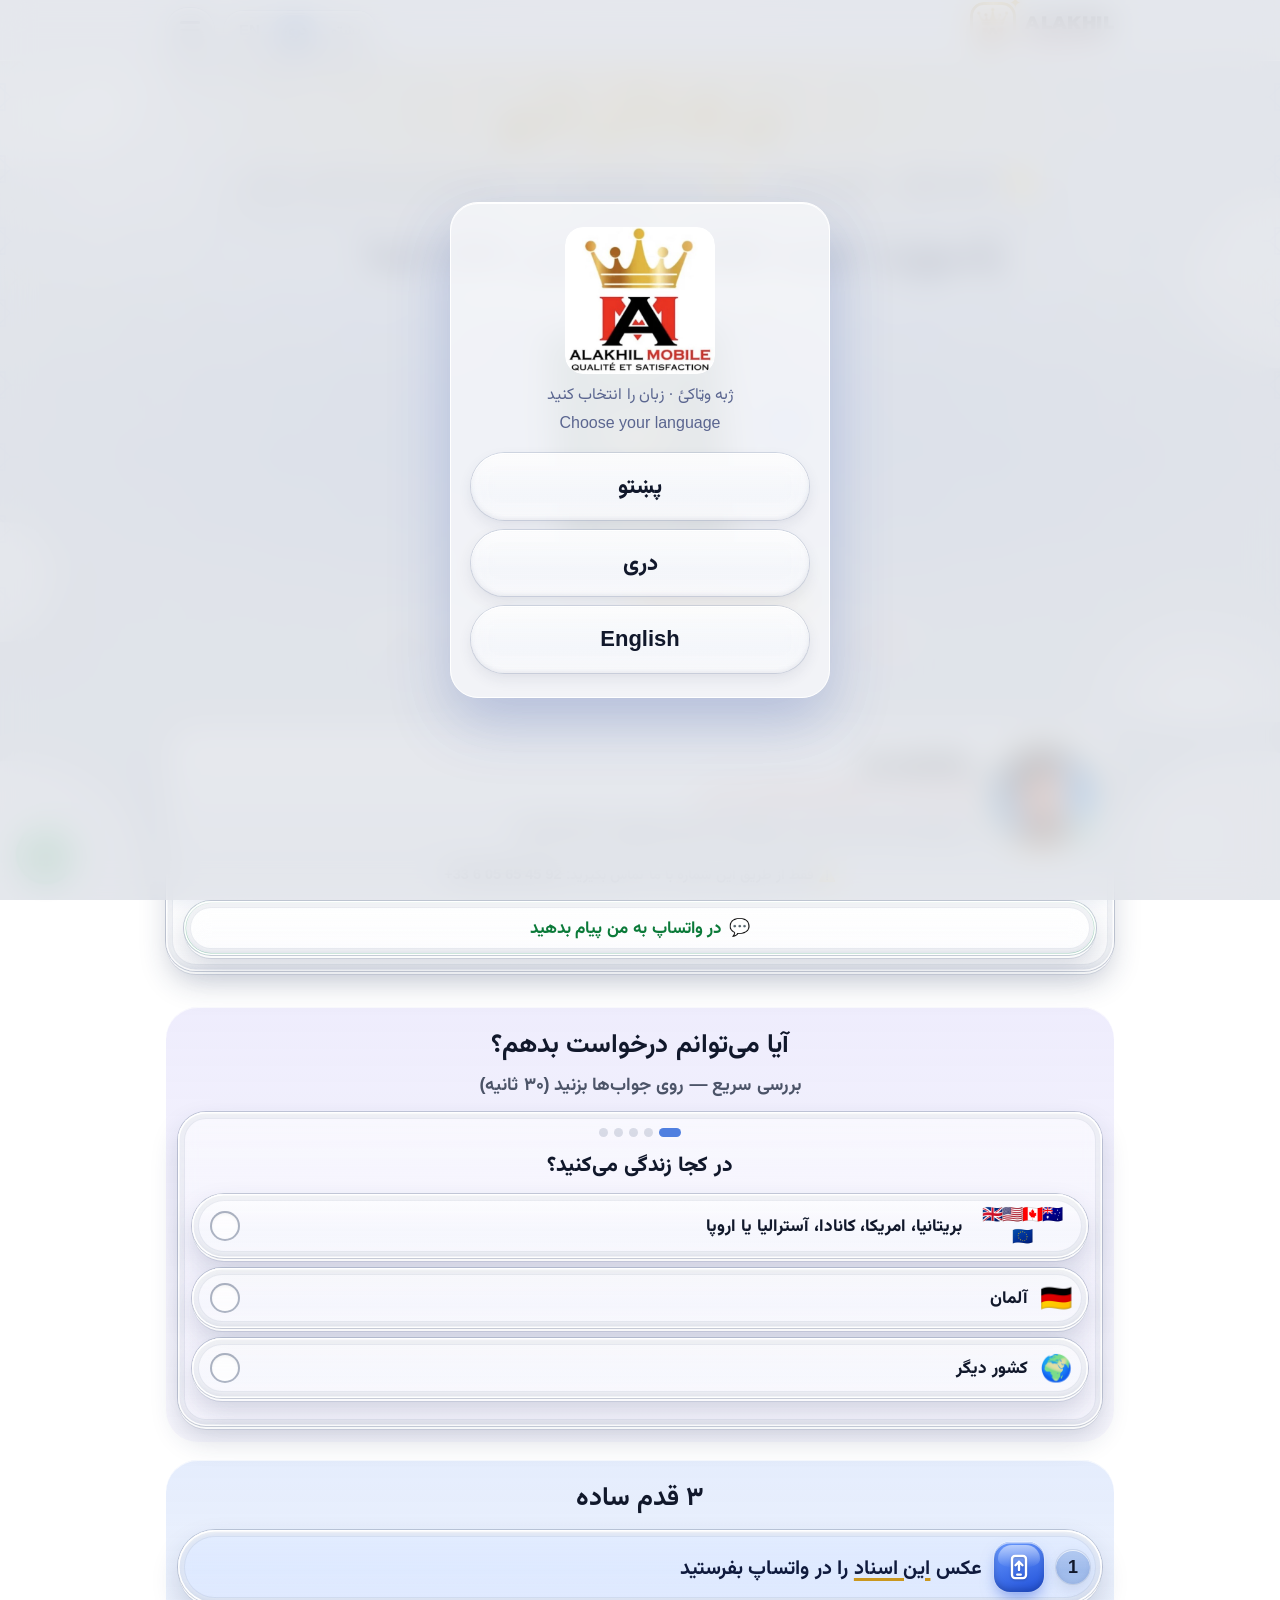
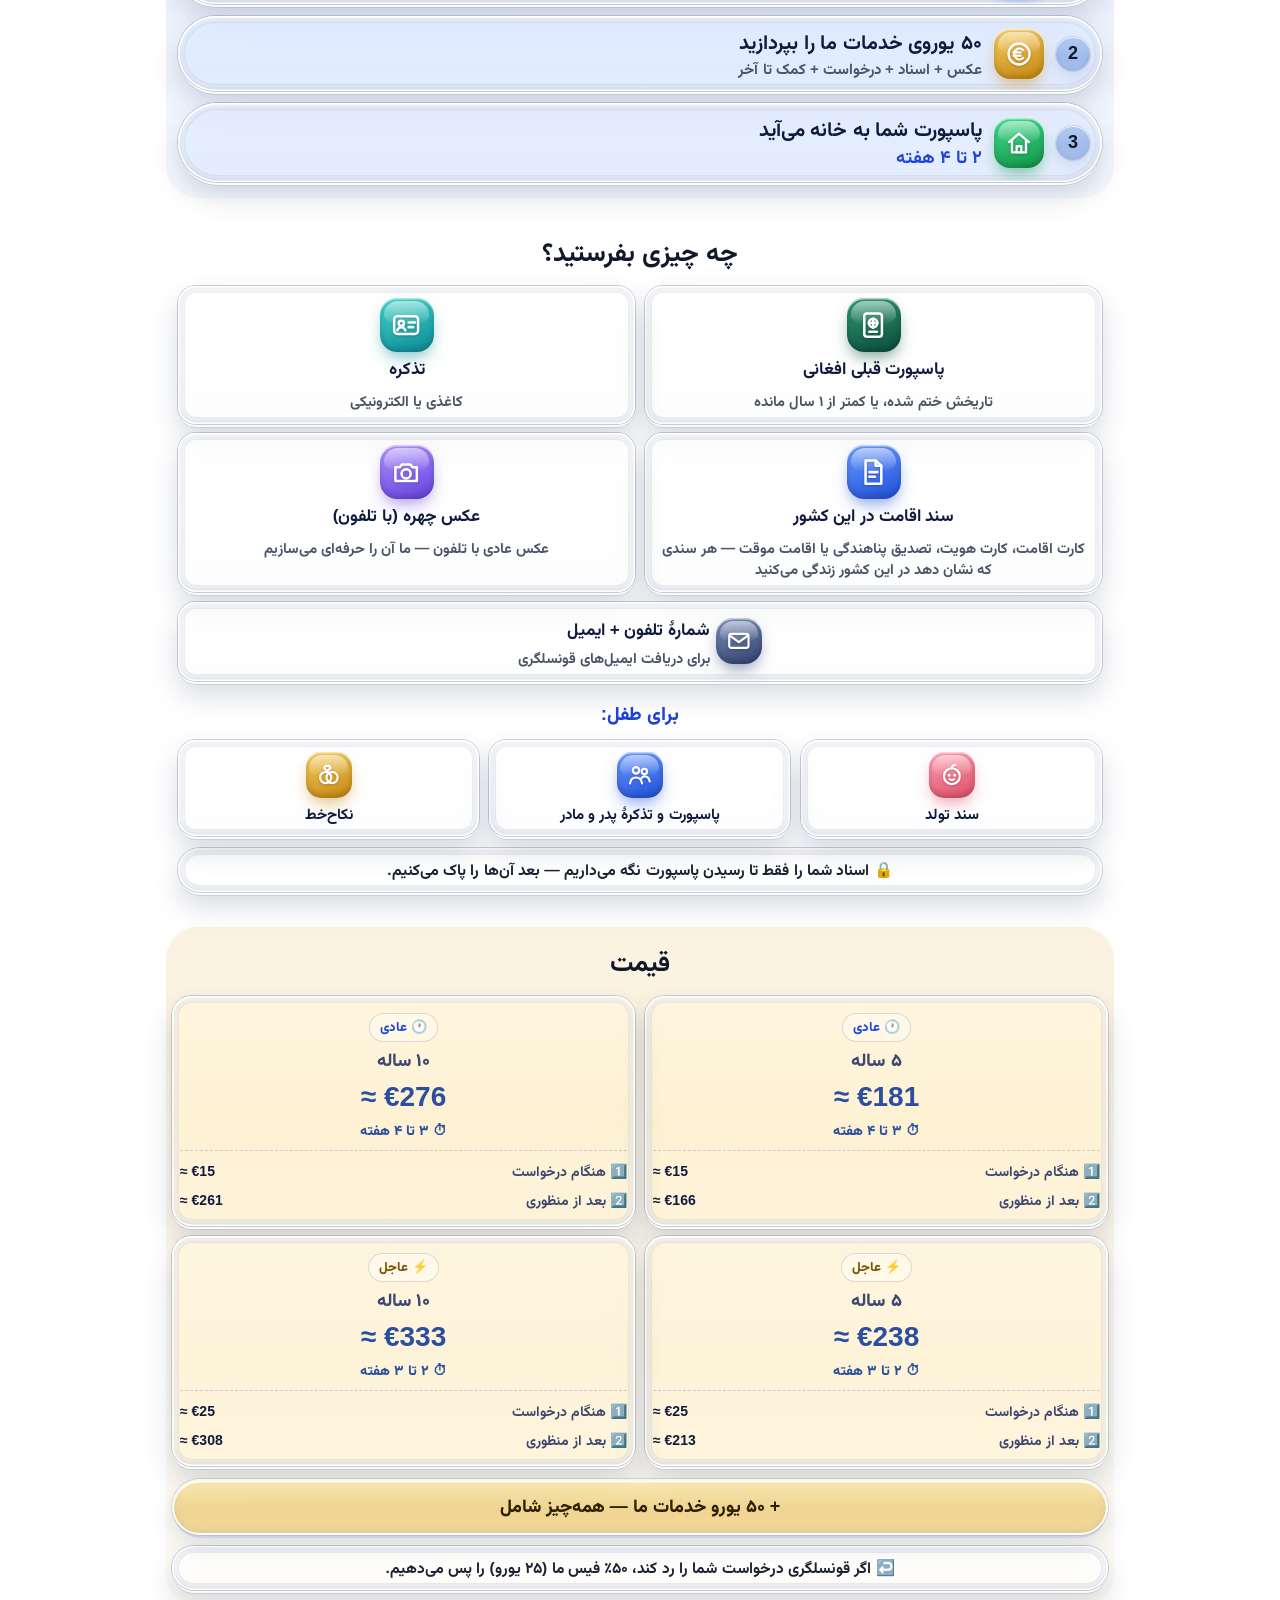
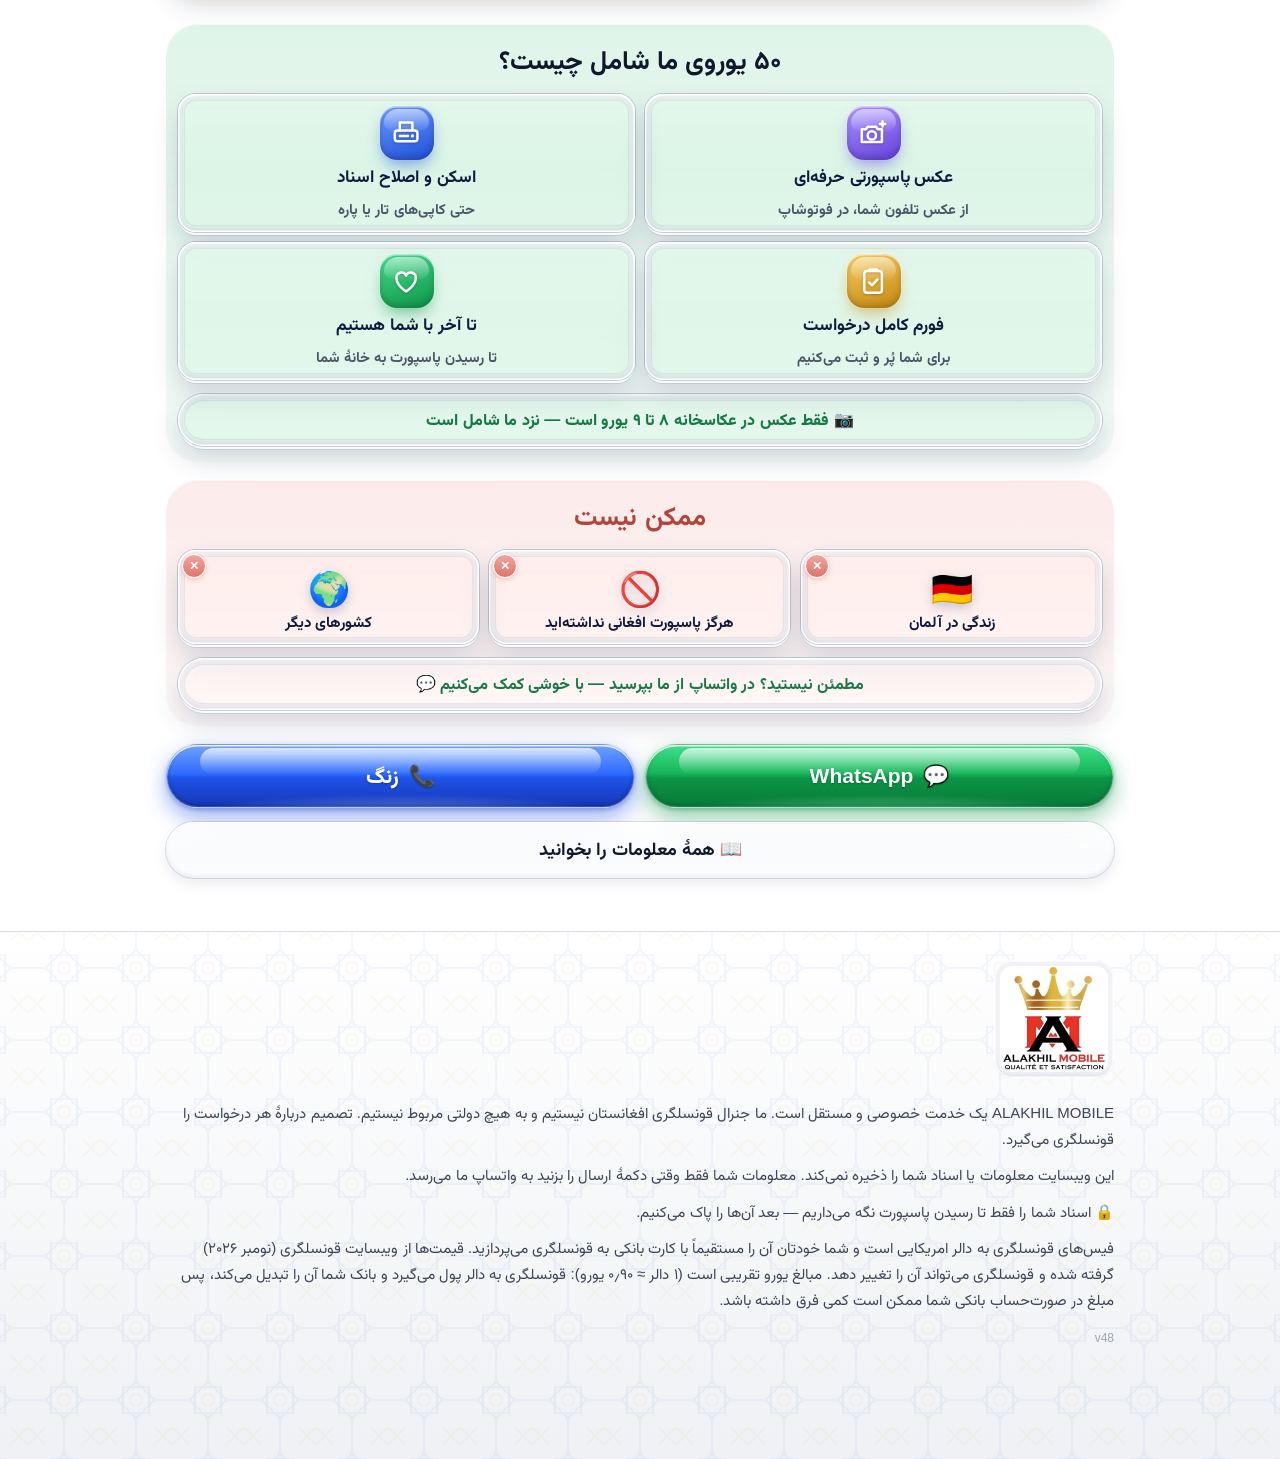
==== passport/index.html @ 6faed9c0 "Custom glass icons instead of emojis (steps, what to send, what EUR 50 includes, menu); calmer Whats" ====
<!doctype html>
<html lang="fa-AF" dir="rtl">
<head>
<meta charset="utf-8">
<meta name="viewport" content="width=device-width, initial-scale=1">
<meta http-equiv="Cache-Control" content="no-cache, no-store, must-revalidate">
<meta http-equiv="Pragma" content="no-cache">
<meta http-equiv="Expires" content="0">
<meta name="site-version" content="48">
<title>Afghan Passport Online via Dubai — پاسپورت افغانی — افغاني پاسپورټ | ALAKHIL MOBILE</title>
<meta name="description" content="New Afghan passport from the Afghan Consulate in Dubai, delivered to your home in Europe (except Germany), UK, USA, Canada and Australia. پاسپورت جدید افغانی از قونسلگری دبی — نوی افغاني پاسپورټ د دوبۍ له قونسلګرۍ. Documents, prices, WhatsApp help in Pashto, Dari, English.">
<meta property="og:title" content="ALAKHIL MOBILE — Afghan Passport Online / پاسپورت افغانی / افغاني پاسپورټ">
<meta property="og:description" content="New Afghan passport delivered to your address — documents, prices and delivery time. English · دری · پښتو">
<meta property="og:type" content="website">
<meta property="og:url" content="https://alakhilmobile-png.github.io/passport/">
<meta property="og:image" content="https://alakhilmobile-png.github.io/passport/og-image.jpg">
<meta property="og:image:width" content="1080">
<meta property="og:image:height" content="1080">
<meta property="og:image:alt" content="Afghan Passport Online — ALAKHIL MOBILE">
<meta name="twitter:card" content="summary_large_image">
<meta name="twitter:image" content="https://alakhilmobile-png.github.io/passport/og-image.jpg">
<meta name="theme-color" content="#e9ebef">
<meta name="robots" content="index, follow, max-image-preview:large">
<link rel="canonical" href="https://alakhilmobile-png.github.io/passport/">
<link rel="alternate" hreflang="ps" href="https://alakhilmobile-png.github.io/passport/?lang=ps">
<link rel="alternate" hreflang="fa-AF" href="https://alakhilmobile-png.github.io/passport/?lang=fa">
<link rel="alternate" hreflang="en" href="https://alakhilmobile-png.github.io/passport/?lang=en">
<link rel="alternate" hreflang="x-default" href="https://alakhilmobile-png.github.io/passport/">
<meta name="keywords" content="Afghan passport, Afghan passport Dubai, Afghan passport online, Afghan passport renewal, پاسپورت افغانی, تمدید پاسپورت, قونسلگری دبی, افغاني پاسپورټ, د دوبۍ قونسلګري, e-Afghans">
<script type="application/ld+json">
{"@context":"https://schema.org","@type":"Service","name":"Afghan passport application help (Dubai consulate)",
"alternateName":["پاسپورت افغانی آنلاین","افغاني پاسپورټ آنلاین"],
"provider":{"@type":"Organization","name":"ALAKHIL MOBILE","telephone":"+33605654592","logo":"https://alakhilmobile-png.github.io/passport/icon-512.png"},
"areaServed":["Europe","United Kingdom","United States","Canada","Australia"],"availableLanguage":["ps","fa","en"],
"url":"https://alakhilmobile-png.github.io/passport/",
"offers":{"@type":"Offer","price":"50","priceCurrency":"EUR","description":"Service fee per passport: professional photo, document scan and repair, complete application, help until delivery"}}
</script>
<link rel="manifest" href="manifest.webmanifest">
<meta name="apple-mobile-web-app-capable" content="yes">
<meta name="mobile-web-app-capable" content="yes">
<meta name="apple-mobile-web-app-title" content="ALAKHIL">
<meta name="apple-mobile-web-app-status-bar-style" content="default">
<link rel="preload" href="vazirmatn-arabic-400-normal.woff2" as="font" type="font/woff2" crossorigin>
<link rel="preload" href="amiri-arabic-700-normal.woff2" as="font" type="font/woff2" crossorigin>
<link rel="preload" href="montserrat-latin-900-normal.woff2" as="font" type="font/woff2" crossorigin>
<link rel="preload" href="logo-mark.webp" as="image">
<link rel="icon" type="image/png" href="favicon.png">
<link rel="apple-touch-icon" href="apple-touch-icon.png">
<style>
  :root {
    --green: #0d5446;
    --green-2: #127a64;
    --green-soft: #e3f1ec;
    --amber: #f2b33d;
    --amber-soft: #fdf3dc;
    --red: #b3261e;
    --red-soft: #fce8e6;
    --ink: #17221f;
    --muted: #55635f;
    --line: #dbe3e0;
    --bg: #f6f8f7;
    --card: #ffffff;
    --wa: #1fa855;
    --radius: 16px;
    --shadow: 0 1px 2px rgba(16,40,34,.06), 0 6px 20px rgba(16,40,34,.06);
  }
  * { box-sizing: border-box; }
  html { scroll-behavior: smooth; -webkit-text-size-adjust: 100%; }
  body {
    margin: 0; background: var(--bg); color: var(--ink);
    font-family: -apple-system, BlinkMacSystemFont, "Segoe UI", Roboto, "Helvetica Neue", Arial, sans-serif;
    font-size: 17px; line-height: 1.6;
  }
  html[dir="rtl"] body {
    font-family: "Vazirmatn", -apple-system, BlinkMacSystemFont, "Segoe UI", Roboto, "Noto Sans Arabic", Tahoma, Arial, sans-serif;
    font-size: 18px; line-height: 1.85;
  }
  a { color: var(--green-2); }
  .wrap { max-width: 980px; margin: 0 auto; padding: 0 16px; }
  .num { direction: ltr; unicode-bidi: isolate; display: inline-block; }

  /* Header */
  header.top {
    position: sticky; top: 0; z-index: 20; background: var(--green); color: #fff;
    box-shadow: 0 2px 10px rgba(0,0,0,.12);
  }
  header.top .wrap { display: flex; align-items: center; gap: 10px; min-height: 60px; }
  .brand { font-weight: 800; letter-spacing: .5px; font-size: 18px; direction: ltr; white-space: nowrap; font-family: -apple-system, BlinkMacSystemFont, "Segoe UI", Roboto, Arial, sans-serif; }
  .brand span { color: var(--amber); }
  .langs { margin-inline-start: auto; display: flex; gap: 4px; background: rgba(255,255,255,.12); padding: 4px; border-radius: 999px; }
  .langs button {
    border: 0; background: transparent; color: #fff; font: inherit; font-size: 15px; font-weight: 700;
    padding: 4px 12px; border-radius: 999px; cursor: pointer; line-height: 1.6;
  }
  .langs button[aria-pressed="true"] { background: #fff; color: var(--green); }

  /* Hero */
  .hero { background: linear-gradient(160deg, var(--green) 0%, #0b4439 100%); color: #fff; padding: 36px 0 44px; }
  .hero h1 { font-size: clamp(26px, 6vw, 40px); line-height: 1.3; margin: 0 0 12px; }
  .hero p { margin: 0 0 20px; font-size: 18px; opacity: .95; max-width: 680px; }
  .chips { display: flex; flex-wrap: wrap; gap: 8px; margin: 0 0 22px; padding: 0; list-style: none; }
  .chips li { background: rgba(255,255,255,.14); border: 1px solid rgba(255,255,255,.25); padding: 4px 12px; border-radius: 999px; font-size: 15px; font-weight: 600; }
  .btns { display: flex; flex-wrap: wrap; gap: 10px; }
  .btn {
    display: inline-flex; align-items: center; justify-content: center; gap: 8px;
    border: 0; border-radius: 12px; padding: 12px 20px; font: inherit; font-weight: 700; font-size: 17px;
    cursor: pointer; text-decoration: none; min-height: 50px;
  }
  .btn-amber { background: var(--amber); color: #2b1d00; }
  .btn-ghost { background: rgba(255,255,255,.12); color: #fff; border: 1px solid rgba(255,255,255,.4); }
  .btn-wa { background: var(--wa); color: #fff; width: 100%; font-size: 19px; min-height: 58px; }
  .btn-wa:disabled { background: #9db8a8; cursor: not-allowed; }
  .btn svg { width: 22px; height: 22px; flex: none; }

  .notice { background: var(--amber-soft); border-bottom: 1px solid #f0dca8; color: #5b4300; font-size: 15px; }
  .notice .wrap { padding-top: 10px; padding-bottom: 10px; }

  /* Sections */
  section { padding: 34px 0 6px; }
  h2 { font-size: clamp(22px, 5vw, 28px); margin: 0 0 16px; line-height: 1.35; color: var(--green); }
  h3 { font-size: 19px; margin: 0 0 8px; line-height: 1.4; }
  .card { background: var(--card); border: 1px solid var(--line); border-radius: var(--radius); padding: 18px; box-shadow: var(--shadow); }
  .grid { display: grid; gap: 12px; }
  @media (min-width: 720px) { .grid-2 { grid-template-columns: 1fr 1fr; } .grid-3 { grid-template-columns: repeat(3, 1fr); } }

  .elig .ok { border-inline-start: 6px solid var(--green-2); }
  .elig .warn { border-inline-start: 6px solid var(--amber); }
  .elig .no { border-inline-start: 6px solid var(--red); }
  .tag { display: inline-block; font-size: 13px; font-weight: 800; padding: 1px 10px; border-radius: 999px; margin-bottom: 6px; }
  .tag.ok { background: var(--green-soft); color: var(--green); }
  .tag.warn { background: var(--amber-soft); color: #6a4c00; }
  .tag.no { background: var(--red-soft); color: var(--red); }

  /* Steps */
  ol.steps { list-style: none; margin: 0; padding: 0; counter-reset: s; display: grid; gap: 10px; }
  ol.steps li {
    counter-increment: s; position: relative; background: var(--card); border: 1px solid var(--line);
    border-radius: 14px; padding: 14px 16px; padding-inline-start: 62px; box-shadow: var(--shadow);
  }
  ol.steps li::before {
    content: counter(s); position: absolute; inset-inline-start: 14px; top: 14px;
    width: 34px; height: 34px; border-radius: 50%; background: var(--green); color: #fff;
    display: grid; place-items: center; font-weight: 800; font-size: 16px;
    font-family: -apple-system, BlinkMacSystemFont, "Segoe UI", Roboto, Arial, sans-serif;
  }
  ol.steps li.us::before { background: var(--green-2); }
  ol.steps li.you::before { background: var(--amber); color: #2b1d00; }
  .who { font-size: 13px; font-weight: 800; color: var(--muted); display: block; }
  .paynow { display: inline-block; background: #f5c518; color: #222; font-weight: 800; font-size: 13px; padding: 0 8px; border-radius: 4px; direction: ltr; font-family: Arial, sans-serif; }

  /* Prices */
  .price-card { position: relative; overflow: hidden; }
  .price-card .kind { font-size: 13px; font-weight: 800; padding: 1px 10px; border-radius: 999px; display: inline-block; margin-bottom: 4px; }
  .price-card.std .kind { background: var(--green-soft); color: var(--green); }
  .price-card.urg .kind { background: var(--amber-soft); color: #6a4c00; }
  .price-card h3 { font-size: 21px; margin-bottom: 2px; }
  .total { font-size: 32px; font-weight: 800; color: var(--green); line-height: 1.2; font-family: -apple-system, BlinkMacSystemFont, "Segoe UI", Roboto, Arial, sans-serif; }
  .total-label { font-size: 14px; color: var(--muted); }
  .rows { margin: 12px 0 0; padding: 12px 0 0; border-top: 1px dashed var(--line); display: grid; gap: 6px; font-size: 15px; }
  .rows div { display: flex; justify-content: space-between; gap: 10px; }
  .rows b { font-family: -apple-system, BlinkMacSystemFont, "Segoe UI", Roboto, Arial, sans-serif; white-space: nowrap; }
  .rows small.usd { display: block; font-weight: 500; color: var(--muted); font-size: 12px; text-align: end; }
  .time { margin-top: 12px; background: var(--bg); border-radius: 10px; padding: 8px 12px; font-size: 15px; font-weight: 600; }
  .fee-box { background: var(--green); color: #fff; border-radius: var(--radius); padding: 18px; margin-top: 12px; }
  .fee-box strong { color: var(--amber); }
  .small { font-size: 14px; color: var(--muted); }
  .fee-box .small { color: #d7ebe4; }

  /* Lists */
  ul.check { list-style: none; margin: 0; padding: 0; display: grid; gap: 8px; }
  ul.check li { position: relative; padding-inline-start: 32px; }
  ul.check li::before {
    content: ""; position: absolute; inset-inline-start: 0; top: .35em; width: 22px; height: 22px; border-radius: 6px;
    background: var(--green-soft) url("data:image/svg+xml,%3Csvg xmlns='http://www.w3.org/2000/svg' viewBox='0 0 24 24'%3E%3Cpath d='M5 12.5l4.2 4.2L19 7' fill='none' stroke='%230d5446' stroke-width='3' stroke-linecap='round' stroke-linejoin='round'/%3E%3C/svg%3E") center/16px no-repeat;
  }
  .alert { border-radius: 12px; padding: 12px 14px; margin-top: 12px; font-weight: 600; font-size: 16px; }
  .alert.no { background: var(--red-soft); color: var(--red); }
  .alert.warn { background: var(--amber-soft); color: #5b4300; }
  .alert.ok { background: var(--green-soft); color: var(--green); }

  details.case { background: var(--card); border: 1px solid var(--line); border-radius: 14px; box-shadow: var(--shadow); }
  details.case summary { cursor: pointer; padding: 14px 16px; font-weight: 700; font-size: 18px; list-style: none; display: flex; align-items: center; gap: 10px; }
  details.case summary::-webkit-details-marker { display: none; }
  details.case summary::after { content: "+"; margin-inline-start: auto; font-size: 24px; color: var(--green); line-height: 1; }
  details.case[open] summary::after { content: "–"; }
  details.case .body { padding: 0 16px 16px; }

  .safety { background: var(--red-soft); border: 1px solid #f3c5c1; color: #6d1913; border-radius: var(--radius); padding: 16px; font-weight: 600; display: flex; gap: 12px; align-items: flex-start; }
  .safety svg { width: 28px; height: 28px; flex: none; }

  /* Form */
  form { display: grid; gap: 16px; }
  .field label, .field .lbl { display: block; font-weight: 700; margin-bottom: 6px; }
  input[type=text], input[type=tel], input[type=email], select, input[type=number] {
    width: 100%; font: inherit; font-size: 17px; padding: 12px 14px; border: 1.5px solid #c5d1cd; border-radius: 12px; background: #fff; color: var(--ink);
    min-height: 50px;
  }
  input:focus, select:focus { outline: 3px solid rgba(18,122,100,.25); border-color: var(--green-2); }
  input[type=tel], input[type=email] { direction: ltr; text-align: start; }
  html[dir="rtl"] input[type=tel], html[dir="rtl"] input[type=email] { text-align: right; }
  .opts { display: grid; gap: 8px; }
  @media (min-width: 620px) { .opts.two { grid-template-columns: 1fr 1fr; } }
  .field .opt { display: flex; margin-bottom: 0; font-weight: 600; }
  .opt { display: flex; align-items: flex-start; gap: 10px; padding: 12px 14px; border: 1.5px solid #c5d1cd; border-radius: 12px; background: #fff; cursor: pointer; }
  .opt:has(input:checked) { border-color: var(--green-2); background: var(--green-soft); }
  .opt input { width: 22px; height: 22px; margin: 3px 0 0; flex: none; accent-color: var(--green-2); }
  .opt .sub { display: block; font-size: 14px; color: var(--muted); font-weight: 600; }
  .stepper { display: flex; align-items: center; gap: 10px; }
  .stepper button { width: 50px; height: 50px; border-radius: 12px; border: 1.5px solid #c5d1cd; background: #fff; font-size: 24px; font-weight: 700; color: var(--green); cursor: pointer; }
  .stepper output { min-width: 40px; text-align: center; font-size: 22px; font-weight: 800; font-family: -apple-system, BlinkMacSystemFont, "Segoe UI", Roboto, Arial, sans-serif; }
  .err { color: var(--red); font-weight: 700; display: none; }
  .err.show { display: block; }
  .hidden { display: none !important; }
  .doc-group-title { font-weight: 800; color: var(--green); margin: 4px 0 2px; }

  footer { margin-top: 40px; background: #0b2f28; color: #cfe2dc; padding: 28px 0 100px; font-size: 15px; }
  footer .brand { color: #fff; font-size: 20px; margin-bottom: 8px; }
  footer p { margin: 0 0 10px; }

  .fab {
    position: fixed; bottom: 16px; inset-inline-end: 16px; z-index: 30; width: 60px; height: 60px; border-radius: 50%;
    background: var(--wa); display: grid; place-items: center; box-shadow: 0 6px 18px rgba(0,0,0,.25);
  }
  .fab svg { width: 32px; height: 32px; }

  /* Language picker */
  .picker { position: fixed; inset: 0; z-index: 50; background: rgba(8,40,33,.92); display: grid; place-items: center; padding: 16px; }
  .picker .box { background: #fff; border-radius: 20px; padding: 24px 20px; width: 100%; max-width: 380px; text-align: center; }
  .picker .brand { color: var(--green); font-size: 22px; margin-bottom: 4px; }
  .picker .brand span { color: #c48a12; }
  .picker p { margin: 0 0 16px; color: var(--muted); font-size: 16px; line-height: 1.8; }
  .picker button { display: block; width: 100%; margin: 10px 0 0; padding: 14px; border-radius: 14px; border: 2px solid var(--green); background: #fff; color: var(--green); font: inherit; font-size: 22px; font-weight: 800; cursor: pointer; }
  .picker button:hover, .picker button:focus { background: var(--green); color: #fff; }
  .picker .ar { font-family: "Vazirmatn", -apple-system, BlinkMacSystemFont, "Segoe UI", Roboto, "Noto Sans Arabic", Tahoma, Arial, sans-serif; }

  /* ===== Effects & graphics ===== */
  .menu-btn { width: 44px; height: 44px; border-radius: 12px; border: 0; background: rgba(255,255,255,.12); cursor: pointer; display: grid; place-content: center; gap: 5px; flex: none; }
  .menu-btn span { display: block; width: 20px; height: 2.5px; border-radius: 2px; background: #fff; transition: transform .25s, opacity .25s; }
  .menu-btn[aria-expanded="true"] span:nth-child(1) { transform: translateY(7.5px) rotate(45deg); }
  .menu-btn[aria-expanded="true"] span:nth-child(2) { opacity: 0; }
  .menu-btn[aria-expanded="true"] span:nth-child(3) { transform: translateY(-7.5px) rotate(-45deg); }
  .menu { position: absolute; top: 100%; inset-inline: 0; background: #0b4439; box-shadow: 0 12px 24px rgba(0,0,0,.25);
    max-height: 0; overflow: hidden; transition: max-height .35s ease; }
  .menu.open { max-height: 520px; }
  .menu ul { list-style: none; margin: 0 auto; padding: 8px 16px 16px; max-width: 980px; display: grid; gap: 4px; }
  .menu a { display: flex; align-items: center; gap: 12px; color: #fff; text-decoration: none; font-weight: 700; padding: 12px 12px; border-radius: 12px; }
  .menu a:hover, .menu a:focus { background: rgba(255,255,255,.1); }
  .menu .mi { width: 38px; height: 38px; border-radius: 10px; background: rgba(255,255,255,.12); display: grid; place-items: center; font-size: 20px; flex: none; }
  .menu a.wa-link { background: var(--wa); margin-top: 6px; }
  @media (max-width: 400px) { .brand { font-size: 15px; } .langs button { padding: 4px 9px; } header.top .wrap { gap: 8px; } }

  .hero { position: relative; overflow: hidden; }
  .hero::before, .hero::after { content: ""; position: absolute; border-radius: 50%; filter: blur(10px); pointer-events: none; }
  .hero::before { width: 340px; height: 340px; background: radial-gradient(circle, rgba(242,179,61,.28), transparent 70%); top: -120px; inset-inline-end: -80px; animation: blob 9s ease-in-out infinite alternate; }
  .hero::after { width: 280px; height: 280px; background: radial-gradient(circle, rgba(31,168,85,.30), transparent 70%); bottom: -140px; inset-inline-start: -60px; animation: blob 11s ease-in-out infinite alternate-reverse; }
  @keyframes blob { to { transform: translate(30px, 25px) scale(1.15); } }
  .hero-grid { position: relative; z-index: 1; display: grid; gap: 8px; align-items: center; }
  @media (min-width: 820px) { .hero-grid { grid-template-columns: 1.25fr .9fr; gap: 24px; } }
  .hero-art { max-width: 340px; width: 100%; margin: 6px auto 0; }
  .hero-svg { width: 100%; height: auto; display: block; overflow: visible; }
  .hero-svg .pp { animation: float 5s ease-in-out infinite; transform-origin: 185px 175px; }
  @keyframes float { 0%,100% { transform: translateY(0) rotate(-4deg); } 50% { transform: translateY(-10px) rotate(-1deg); } }
  .hero-svg .spark { animation: twinkle 2.6s ease-in-out infinite; transform-box: fill-box; transform-origin: center; }
  .hero-svg .spark:nth-of-type(2) { animation-delay: .9s; } .hero-svg .spark:nth-of-type(3) { animation-delay: 1.7s; }
  @keyframes twinkle { 0%,100% { opacity: .2; transform: scale(.6); } 50% { opacity: 1; transform: scale(1.1); } }
  .hero h1 { animation: rise .7s ease both; } .hero p { animation: rise .7s .12s ease both; }
  .hero .chips { animation: rise .7s .24s ease both; } .hero .btns { animation: rise .7s .36s ease both; }
  .hero-art { animation: pop .9s .2s ease both; }
  @keyframes rise { from { opacity: 0; transform: translateY(16px); } to { opacity: 1; transform: none; } }
  @keyframes pop { from { opacity: 0; transform: scale(.85); } to { opacity: 1; transform: none; } }
  .btn-amber { position: relative; overflow: hidden; }
  .btn-amber::after { content: ""; position: absolute; top: 0; bottom: 0; width: 40%; left: -60%; background: linear-gradient(90deg, transparent, rgba(255,255,255,.55), transparent); transform: skewX(-20deg); animation: sweep 3.2s 1.2s ease-in-out infinite; }
  @keyframes sweep { 0% { left: -60%; } 45%,100% { left: 130%; } }
  .btn { transition: transform .15s ease, box-shadow .15s ease; }
  .btn:active { transform: scale(.97); }

  .trust { list-style: none; margin: 0; padding: 18px 0 0; display: grid; grid-template-columns: 1fr 1fr; gap: 10px; }
  @media (min-width: 820px) { .trust { grid-template-columns: repeat(4, 1fr); } }
  .trust li { background: var(--card); border: 1px solid var(--line); border-radius: 14px; padding: 12px; display: flex; gap: 10px; align-items: center; font-weight: 700; font-size: 15px; line-height: 1.45; box-shadow: var(--shadow); }
  .trust .ti { font-size: 26px; flex: none; }

  h2 { display: flex; align-items: center; gap: 10px; }
  .h-ico { width: 44px; height: 44px; border-radius: 14px; background: var(--green-soft); display: grid; place-items: center; font-size: 24px; flex: none; }
  .big-ico { font-size: 34px; line-height: 1; margin-bottom: 8px; }
  .step-ico { float: inline-end; font-size: 28px; line-height: 1; margin-inline-start: 8px; }
  .s-ico { font-size: 24px; flex: none; }
  ul.icons { list-style: none; margin: 0; padding: 0; display: grid; gap: 12px; }
  ul.icons li { display: flex; gap: 12px; align-items: flex-start; }
  .li-ico { width: 42px; height: 42px; border-radius: 12px; background: var(--green-soft); display: grid; place-items: center; font-size: 22px; flex: none; }
  .card, details.case, ol.steps li { transition: transform .2s ease, box-shadow .2s ease; }
  @media (hover: hover) { .card:hover, ol.steps li:hover { transform: translateY(-3px); box-shadow: 0 2px 4px rgba(16,40,34,.06), 0 14px 30px rgba(16,40,34,.12); } }

  .js .reveal { opacity: 0; transform: translateY(22px); transition: opacity .6s ease, transform .6s ease; transition-delay: var(--d, 0s); }
  .js .reveal.in { opacity: 1; transform: none; }

  .fab::after { content: ""; position: absolute; inset: 0; border-radius: 50%; border: 3px solid var(--wa); animation: ring 2.2s ease-out infinite; }
  @keyframes ring { from { transform: scale(1); opacity: .8; } to { transform: scale(1.6); opacity: 0; } }


  /* ===== 3D passport intro ===== */
  .particles { position: absolute; inset: 0; pointer-events: none; z-index: 0; overflow: hidden; }
  .particles i { position: absolute; left: var(--x); bottom: -12px; width: var(--z); height: var(--z); border-radius: 50%;
    background: #ffd977; box-shadow: 0 0 8px 2px rgba(255,217,119,.55); opacity: 0; animation: up var(--t) linear var(--d) infinite; }
  @keyframes up { 0% { transform: translateY(0); opacity: 0; } 10% { opacity: .9; } 85% { opacity: .5; } 100% { transform: translateY(-560px) translateX(20px); opacity: 0; } }

  .stage { position: relative; font-size: clamp(8px, 2.6vw, 10px); width: 34em; height: 31em; margin: 0 auto; perspective: 1400px; }
  .route { position: absolute; inset: 0; width: 100%; height: 100%; overflow: visible; }
  .floaty { position: absolute; left: 50%; top: 3.2em; transform-style: preserve-3d; animation: float2 5s ease-in-out infinite; }
  @keyframes float2 { 0%,100% { transform: translateY(0); } 50% { transform: translateY(-1em); } }
  .book { position: relative; width: 17em; height: 24em; transform-style: preserve-3d; transform: translateX(-8.5em) rotateX(10deg) rotateZ(-4deg); animation: bookmove 10s ease-in-out infinite; }
  @keyframes bookmove {
    0%,12% { transform: translateX(-8.5em) rotateX(10deg) rotateZ(-4deg); }
    23%,70% { transform: translateX(0) rotateX(16deg) rotateZ(0deg) scale(.86); }
    81%,100% { transform: translateX(-8.5em) rotateX(10deg) rotateZ(-4deg); }
  }
  .page { position: absolute; inset: 0; border-radius: .4em 1.1em 1.1em .4em; padding: 1.3em 1.1em; overflow: hidden;
    background: repeating-radial-gradient(circle at 70% 30%, rgba(18,122,100,.10) 0 .12em, transparent .12em .7em), linear-gradient(160deg, #fbf6e6, #efe6c9);
    box-shadow: .18em .2em 0 #e4dbc0, .36em .4em 0 #d6cba9, .6em .8em 1.4em rgba(0,0,0,.35); font-family: Arial, sans-serif; color: #2a3b36; }
  .ph-head { display: flex; justify-content: space-between; font-size: 1em; font-weight: 800; letter-spacing: .1em; color: #127a64; border-bottom: .1em solid rgba(18,122,100,.3); padding-bottom: .4em; }
  .ph-head .ar { font-family: "Noto Naskh Arabic", Tahoma, sans-serif; letter-spacing: 0; }
  .ph-row { display: flex; gap: 1em; margin-top: 1.1em; }
  .photo { width: 5.6em; height: 7.2em; border-radius: .4em; background: #dfe8e4; border: .12em solid #b9c9c3; overflow: hidden; flex: none; }
  .photo svg { width: 100%; height: 100%; display: block; }
  .lines { flex: 1; display: grid; gap: .75em; align-content: start; padding-top: .2em; }
  .lines i { display: block; height: .55em; border-radius: .3em; background: rgba(42,59,54,.22); }
  .mrz { position: absolute; left: 1.1em; right: 1.1em; bottom: 1.1em; font: 700 .95em/1.35 "Courier New", monospace; letter-spacing: .02em; color: #42524d; white-space: nowrap; overflow: hidden; }
  .stamp { position: absolute; right: 1em; top: 10.2em; border: .26em double #127a64; color: #127a64; border-radius: .7em; padding: .35em .8em .3em; text-align: center;
    font: 900 1.45em/1.05 Arial, sans-serif; letter-spacing: .04em; opacity: 0; transform: rotate(-14deg) scale(2.4); animation: stamp 10s ease-out infinite; background: rgba(255,255,255,.15); }
  .stamp small { display: block; font-size: .55em; letter-spacing: .2em; margin-top: .2em; }
  @keyframes stamp {
    0%,26% { opacity: 0; transform: rotate(-14deg) scale(2.4); }
    29% { opacity: .95; transform: rotate(-14deg) scale(.9); }
    31%,68% { opacity: .92; transform: rotate(-14deg) scale(1); }
    72%,100% { opacity: 0; transform: rotate(-14deg) scale(1); }
  }
  .cover { position: absolute; inset: 0; transform-origin: left center; transform-style: preserve-3d; animation: opencover 10s ease-in-out infinite; }
  @keyframes opencover { 0%,12% { transform: rotateY(0deg); } 23%,70% { transform: rotateY(-168deg); } 81%,100% { transform: rotateY(0deg); } }
  .face { position: absolute; inset: 0; border-radius: .4em 1.1em 1.1em .4em; backface-visibility: hidden; -webkit-backface-visibility: hidden; overflow: hidden; }
  .front { display: flex; flex-direction: column; align-items: center; justify-content: space-between; padding: 2em 1em 1.5em;
    background-image:
      url("data:image/svg+xml,%3Csvg xmlns='http://www.w3.org/2000/svg' width='120' height='120'%3E%3Cfilter id='n'%3E%3CfeTurbulence type='fractalNoise' baseFrequency='.9' numOctaves='3' stitchTiles='stitch'/%3E%3CfeColorMatrix values='0 0 0 0 0  0 0 0 0 0  0 0 0 0 0  0 0 0 .55 0'/%3E%3C/filter%3E%3Crect width='120' height='120' filter='url(%23n)'/%3E%3C/svg%3E"),
      linear-gradient(145deg, #1d7259 0%, #0c3f34 55%, #05251f 100%);
    box-shadow: inset 0 0 0 .14em rgba(0,0,0,.3), inset 1.1em 0 1.2em -.7em rgba(0,0,0,.55), inset -.3em -.3em .8em rgba(0,0,0,.35); }
  .front::before { content: ""; position: absolute; inset: 1em; border: .12em solid rgba(242,179,61,.55); border-radius: .6em; pointer-events: none; }
  .front::after { content: ""; position: absolute; top: -20%; bottom: -20%; width: 35%; left: -60%; transform: skewX(-18deg);
    background: linear-gradient(90deg, transparent, rgba(255,255,255,.28), transparent); animation: glare 5s 1.5s ease-in-out infinite; }
  @keyframes glare { 0% { left: -60%; } 30%,100% { left: 130%; } }
  .foil { background: linear-gradient(110deg, #c98a12 0%, #ffeab0 22%, #f2b33d 45%, #b97b0c 62%, #ffeab0 82%, #c98a12 100%); background-size: 220% 100%;
    -webkit-background-clip: text; background-clip: text; color: transparent; animation: foil 4s linear infinite; font-weight: 800; text-align: center; line-height: 1.2;
    filter: drop-shadow(0 .08em .05em rgba(0,0,0,.45)); }
  @keyframes foil { from { background-position: 0% 0; } to { background-position: 220% 0; } }
  .t-ar { font-family: "Noto Naskh Arabic", Tahoma, sans-serif; font-size: 2em; }
  .t-en { font-family: Arial, sans-serif; font-size: 1.05em; letter-spacing: .28em; margin-top: -.6em; padding-left: .28em; }
  .emb { width: 9.6em; height: auto; filter: drop-shadow(0 .1em .08em rgba(0,0,0,.5)); }
  .chip { width: 2.6em; height: auto; }
  .back { transform: rotateY(180deg); border-radius: 1.1em .4em .4em 1.1em;
    background: repeating-radial-gradient(circle at 30% 70%, rgba(18,122,100,.09) 0 .12em, transparent .12em .7em), linear-gradient(200deg, #f7f0da, #e9dfbf);
    box-shadow: inset -1em 0 1.2em -.7em rgba(0,0,0,.35); }
  .shadow { position: absolute; left: -10em; top: 25.8em; width: 20em; height: 2.2em; border-radius: 50%;
    background: radial-gradient(ellipse at center, rgba(0,0,0,.42), transparent 70%); animation: shadow 5s ease-in-out infinite; }
  @keyframes shadow { 0%,100% { transform: scale(1); opacity: 1; } 50% { transform: scale(.85); opacity: .65; } }
  .spk { position: absolute; color: #ffe7a3; font-size: 1.6em; animation: twinkle2 2.6s ease-in-out infinite; text-shadow: 0 0 10px rgba(255,231,163,.8); }
  @keyframes twinkle2 { 0%,100% { opacity: .2; transform: scale(.6) rotate(0deg); } 50% { opacity: 1; transform: scale(1.15) rotate(45deg); } }
  .hero-art { max-width: none; }

  /* ===== Bismillah & welcome ===== */
  @font-face { font-family: "Amiri"; src: url("amiri-arabic-700-normal.woff2") format("woff2"); font-weight: 700; font-style: normal; font-display: swap; }
  .bism-wrap { position: relative; z-index: 1; text-align: center; margin: -8px auto 22px; }
  .bism-row { display: flex; align-items: center; justify-content: center; gap: 12px; }
  .bismillah { font-family: "Amiri", "Noto Naskh Arabic", "Geeza Pro", serif; font-weight: 700; font-size: clamp(27px, 7.4vw, 40px); line-height: 2; white-space: nowrap;
    background: linear-gradient(110deg, #c98a12 0%, #ffeab0 22%, #f2b33d 45%, #b97b0c 62%, #ffeab0 82%, #c98a12 100%); background-size: 220% 100%;
    -webkit-background-clip: text; background-clip: text; color: transparent;
    animation: bismIn 1.6s ease both, foil 5s linear 1.6s infinite; }
  @keyframes bismIn { from { opacity: 0; transform: translateY(-12px) scale(.94); letter-spacing: .08em; } to { opacity: 1; transform: none; letter-spacing: 0; } }
  .orn { flex: 1; max-width: 70px; height: 2px; background: linear-gradient(90deg, transparent, #f2b33d); position: relative; animation: ornIn 1.4s .4s ease both; transform-origin: right center; }
  .orn.r { background: linear-gradient(90deg, #f2b33d, transparent); transform-origin: left center; }
  .orn::after { content: "✦"; position: absolute; top: 50%; transform: translateY(-52%); color: #ffe7a3; font-size: 12px; right: -4px; }
  .orn.r::after { right: auto; left: -4px; }
  @keyframes ornIn { from { transform: scaleX(0); opacity: 0; } to { transform: scaleX(1); opacity: 1; } }
  .welcome { display: inline-flex; align-items: center; gap: 8px; margin-top: 4px; padding: 6px 18px; border-radius: 999px;
    background: rgba(255,255,255,.12); border: 1px solid rgba(255,231,163,.45); color: #fff; font-weight: 800; font-size: 18px;
    box-shadow: 0 0 0 0 rgba(242,179,61,.5); animation: rise .8s .7s ease both, glow 3s 1.6s ease-in-out infinite; }
  @keyframes glow { 0%,100% { box-shadow: 0 0 0 0 rgba(242,179,61,0); } 50% { box-shadow: 0 0 22px 2px rgba(242,179,61,.35); } }
  .wave { display: inline-block; font-size: 22px; transform-origin: 70% 75%; animation: wave 2.6s 1.4s ease-in-out infinite; }
  @keyframes wave { 0%,60%,100% { transform: rotate(0); } 10% { transform: rotate(16deg); } 20% { transform: rotate(-8deg); } 30% { transform: rotate(16deg); } 40% { transform: rotate(-4deg); } 50% { transform: rotate(10deg); } }
  .hero h1 { animation-delay: .9s; } .hero p { animation-delay: 1.05s; } .hero .chips { animation-delay: 1.2s; } .hero .btns { animation-delay: 1.35s; }

  /* Top section order: title, passport, flags, text, buttons */
  .hero-grid { grid-template-columns: 1fr !important; max-width: 760px; }
  .hero .hero-art { margin: 4px auto 6px; animation-delay: 1s; }
  .hero .chips { justify-content: center; animation-delay: 1.25s; }
  .hero p { animation-delay: 1.4s; }
  .hero .btns { animation-delay: 1.55s; }

  /* ===================== Blue & white glass theme ===================== */
  :root {
    --green: #1f45d8; --green-2: #2f6bff; --green-soft: #e4ebff;
    --ink: #0f1a3d; --muted: #5b6690; --line: rgba(255,255,255,.9);
    --bg: #eaf0fd; --card: rgba(255,255,255,.58);
    --glass-shadow: 0 10px 30px rgba(45,75,170,.13), 0 2px 6px rgba(45,75,170,.06), inset 0 1px 0 rgba(255,255,255,.95);
    --neu-in: inset 4px 4px 10px rgba(150,168,215,.45), inset -4px -4px 10px rgba(255,255,255,.95);
    --neu-out: 6px 6px 16px rgba(150,168,215,.45), -6px -6px 16px rgba(255,255,255,.95);
    --blue-grad: linear-gradient(180deg, #5a8fff 0%, #2d62f2 50%, #1c3fd0 100%);
  }
  body { background: linear-gradient(170deg, #f3f6ff 0%, #e6edfd 45%, #dfe7fc 100%) fixed; color: var(--ink); }
  .deco { position: fixed; inset: 0; z-index: -1; pointer-events: none; overflow: hidden; }
  .deco i { position: absolute; border-radius: 50%; background: radial-gradient(circle at 32% 30%, #ffffff 0%, #eef3ff 45%, #dde6fc 100%);
    box-shadow: 10px 12px 0 0 rgba(72,112,255,.18), 24px 30px 60px rgba(60,90,200,.12), inset -10px -10px 24px rgba(160,180,240,.2); opacity: .9; }
  .deco i:nth-child(1) { width: 340px; height: 340px; top: -170px; left: -150px; }
  .deco i:nth-child(2) { width: 170px; height: 170px; top: 22%; right: -80px; }
  .deco i:nth-child(3) { width: 260px; height: 260px; bottom: -120px; left: -110px; }
  .deco i:nth-child(4) { width: 300px; height: 300px; bottom: -150px; right: -120px; }
  .deco i:nth-child(5) { width: 120px; height: 120px; top: 58%; left: -60px; }

  /* Header */
  header.top { background: rgba(255,255,255,.72); color: var(--ink); -webkit-backdrop-filter: blur(18px) saturate(1.4); backdrop-filter: blur(18px) saturate(1.4);
    box-shadow: 0 6px 24px rgba(45,75,170,.12); border-bottom: 1px solid rgba(255,255,255,.9); }
  header.top .brand { color: var(--ink); } header.top .brand span { color: var(--green-2); }
  .langs { background: #e8eefc; box-shadow: var(--neu-in); }
  .langs button { color: #3a4878; }
  .langs button[aria-pressed="true"] { background: var(--blue-grad); color: #fff; box-shadow: 0 4px 12px rgba(37,84,230,.4), inset 0 1px 0 rgba(255,255,255,.45); }
  .menu-btn { background: linear-gradient(145deg, #ffffff, #e7edfb); box-shadow: var(--neu-out); }
  .menu-btn span { background: var(--ink); }
  .menu { background: rgba(246,249,255,.985); -webkit-backdrop-filter: blur(18px); backdrop-filter: blur(18px); box-shadow: 0 18px 30px rgba(45,75,170,.18); }
  .menu a { color: var(--ink); }
  .menu a:hover, .menu a:focus { background: rgba(47,107,255,.08); }
  .menu .mi { background: linear-gradient(145deg, #ffffff, #e4ebfc); box-shadow: 3px 3px 8px rgba(150,168,215,.45), -3px -3px 8px #fff; }
  .menu a.wa-link { background: linear-gradient(180deg, #34c46e, #1a9c4e); color: #fff; box-shadow: 0 8px 18px rgba(31,168,85,.35), inset 0 1px 0 rgba(255,255,255,.45); }

  /* Hero */
  .hero { background: transparent; color: var(--ink); }
  .hero::before { background: radial-gradient(circle, rgba(90,140,255,.28), transparent 70%); }
  .hero::after { background: radial-gradient(circle, rgba(255,255,255,.9), transparent 70%); }
  .hero h1 { color: var(--ink); letter-spacing: -.01em; }
  .hero p { color: #3c4870; opacity: 1; }
  .bismillah { background-image: linear-gradient(110deg, #1c3fd0 0%, #6f9bff 22%, #2d62f2 45%, #14309e 62%, #7aa4ff 82%, #1c3fd0 100%); }
  .orn { background: linear-gradient(90deg, transparent, #2f6bff); } .orn.r { background: linear-gradient(90deg, #2f6bff, transparent); }
  .orn::after { color: #2f6bff; }
  .welcome { background: rgba(255,255,255,.6); color: var(--ink); border: 1px solid rgba(255,255,255,.95); box-shadow: var(--glass-shadow);
    animation: rise .8s .7s ease both; }
  .chips li { background: rgba(255,255,255,.62); border: 1px solid rgba(255,255,255,.95); color: var(--ink); box-shadow: 0 6px 16px rgba(45,75,170,.1), inset 0 1px 0 #fff; }
  .particles i { background: #7ea6ff; box-shadow: 0 0 10px 2px rgba(90,140,255,.5); }
  .spk { color: #4f80ff; text-shadow: 0 0 10px rgba(79,128,255,.6); }
  .route #route { stroke: rgba(47,107,255,.5); }
  .route text { fill: #1f2d5a; }
  .route > g:last-of-type path { fill: #2f6bff; }
  .route > g[transform] > path:first-child { fill: #2f6bff; }
  .route > g[transform] > rect { fill: #2f6bff; }
  .shadow { background: radial-gradient(ellipse at center, rgba(30,50,120,.32), transparent 70%); }

  /* Buttons: glossy 3D glass */
  .btn { border-radius: 18px; }
  .btn-amber { background: var(--blue-grad); color: #fff; border: 1px solid rgba(255,255,255,.35);
    box-shadow: 0 12px 26px rgba(37,84,230,.42), inset 0 1px 0 rgba(255,255,255,.55), inset 0 -4px 8px rgba(0,10,60,.25); }
  .btn-amber::before { content: "→"; order: 2; width: 34px; height: 34px; border-radius: 50%; display: grid; place-items: center; font-weight: 900;
    background: rgba(255,255,255,.22); box-shadow: inset 0 1px 0 rgba(255,255,255,.5); margin-inline-start: 6px; }
  html[dir="rtl"] .btn-amber::before { content: "←"; }
  .btn-ghost { background: rgba(255,255,255,.6); color: #1f45d8; border: 1px solid rgba(255,255,255,.95);
    box-shadow: var(--glass-shadow); }
  .btn-wa { background: linear-gradient(180deg, #3ccf78 0%, #1fa855 55%, #158a45 100%); border: 1px solid rgba(255,255,255,.35);
    box-shadow: 0 12px 26px rgba(31,168,85,.38), inset 0 1px 0 rgba(255,255,255,.5), inset 0 -4px 8px rgba(0,40,10,.22); border-radius: 18px; }
  .btn-wa:disabled { background: #b9c4dc; box-shadow: none; }
  .fab { background: linear-gradient(180deg, #3ccf78, #158a45); box-shadow: 0 10px 24px rgba(31,168,85,.45), inset 0 1px 0 rgba(255,255,255,.5); }

  /* Notice + trust + cards */
  .notice { background: rgba(255,255,255,.6); border-bottom: 1px solid rgba(255,255,255,.9); color: #24315e; }
  .card, ol.steps li, details.case, .trust li {
    background: linear-gradient(160deg, rgba(255,255,255,.86), rgba(255,255,255,.62)); border: 1px solid rgba(255,255,255,.95); box-shadow: var(--glass-shadow); border-radius: 22px; }
  @media (hover: hover) { .card:hover, ol.steps li:hover { box-shadow: 0 18px 40px rgba(45,75,170,.18), inset 0 1px 0 #fff; } }
  h2 { color: var(--ink); }
  .h-ico, .li-ico { background: linear-gradient(145deg, #ffffff, #e2e9fb); box-shadow: 4px 4px 10px rgba(150,168,215,.45), -4px -4px 10px #fff; }
  ol.steps li::before { background: var(--blue-grad); box-shadow: 0 6px 14px rgba(37,84,230,.35), inset 0 1px 0 rgba(255,255,255,.5); }
  ol.steps li.you::before { background: linear-gradient(180deg, #7fb0ff, #3d74ff); color: #fff; }
  .tag.ok { background: #e1f5e9; color: #167a43; }
  .elig .ok { border-inline-start: 6px solid #2fb36a; }
  .price-card.std .kind { background: #e4ebff; color: #1f45d8; }
  .total { color: #1f45d8; }
  .time { background: rgba(234,240,253,.9); box-shadow: var(--neu-in); }
  .fee-box { background: linear-gradient(150deg, #4b82ff 0%, #2d62f2 45%, #1a37b8 100%); box-shadow: 0 16px 36px rgba(37,84,230,.35), inset 0 1px 0 rgba(255,255,255,.4); border-radius: 22px; }
  .fee-box strong { color: #fff; text-decoration: underline; text-decoration-color: rgba(255,255,255,.5); }
  .fee-box .small { color: #e3eaff; }
  ul.check li::before { background-color: #e4ebff; background-image: url("data:image/svg+xml,%3Csvg xmlns='http://www.w3.org/2000/svg' viewBox='0 0 24 24'%3E%3Cpath d='M5 12.5l4.2 4.2L19 7' fill='none' stroke='%232f6bff' stroke-width='3' stroke-linecap='round' stroke-linejoin='round'/%3E%3C/svg%3E"); }
  details.case summary::after { color: #2f6bff; }
  .doc-group-title { color: #1f45d8; }

  /* Form: soft 3D fields */
  input[type=text], input[type=tel], input[type=email], select, input[type=number] {
    background: #edf2fd; border: 1px solid rgba(255,255,255,.9); border-radius: 16px; box-shadow: var(--neu-in); }
  input:focus, select:focus { outline: 3px solid rgba(47,107,255,.25); border-color: #2f6bff; }
  .opt { background: rgba(255,255,255,.65); border: 1px solid rgba(255,255,255,.95); border-radius: 16px; box-shadow: 0 6px 16px rgba(45,75,170,.08), inset 0 1px 0 #fff; }
  .opt:has(input:checked) { background: rgba(228,235,255,.9); border-color: #2f6bff; box-shadow: 0 0 0 2px rgba(47,107,255,.25), 0 8px 18px rgba(45,75,170,.12); }
  .opt input { accent-color: #2f6bff; }
  .stepper button { background: linear-gradient(145deg, #ffffff, #e5ecfb); border: 1px solid rgba(255,255,255,.95); border-radius: 16px; box-shadow: var(--neu-out); color: #1f45d8; }

  /* Picker + footer */
  .picker { background: rgba(225,233,252,.75); -webkit-backdrop-filter: blur(16px); backdrop-filter: blur(16px); }
  .picker .box { background: rgba(255,255,255,.8); border: 1px solid #fff; box-shadow: 0 24px 60px rgba(45,75,170,.25), inset 0 1px 0 #fff; border-radius: 28px; }
  .picker .brand { color: var(--ink); } .picker .brand span { color: #2f6bff; }
  .picker button { border: 1px solid rgba(255,255,255,.95); background: linear-gradient(145deg, #ffffff, #e8eefc); color: #1f45d8; border-radius: 18px; box-shadow: var(--neu-out); }
  .picker button:hover, .picker button:focus { background: var(--blue-grad); color: #fff; box-shadow: 0 10px 22px rgba(37,84,230,.4), inset 0 1px 0 rgba(255,255,255,.5); }
  footer { background: linear-gradient(160deg, #13205a 0%, #0c1640 100%); color: #c9d4f5; }
  footer .brand span { color: #7ea6ff !important; }

  /* What's included */
  .inc { position: relative; }
  .inc h3 { margin: 10px 0 4px; color: var(--ink); }
  .inc p { margin: 0; color: #3c4870; }
  .inc-ico { width: 54px; height: 54px; border-radius: 16px; display: grid; place-items: center; font-size: 28px;
    background: linear-gradient(145deg, #ffffff, #e2e9fb); box-shadow: 5px 5px 12px rgba(150,168,215,.45), -5px -5px 12px #fff; }
  #incGrid .inc:last-child:nth-child(odd) { grid-column: 1 / -1; }
  .studio { margin-top: 12px; background: linear-gradient(150deg, rgba(225,245,233,.95), rgba(255,255,255,.7)) !important; }
  .studio-row { display: flex; gap: 12px; align-items: center; font-weight: 800; color: #14532d; }
  .studio-ico { font-size: 30px; flex: none; }
  .hours { margin-top: 12px; }
  .hours .btns .btn { flex: 1; white-space: nowrap; }
  .btn-amber.no-arrow::before { display: none; }

  .alert.info { background: linear-gradient(150deg, #e4ebff, #f3f6ff); color: #1a2f86; border: 1px solid rgba(47,107,255,.25); font-weight: 600; }

  .notcons { display: flex; gap: 10px; align-items: flex-start; text-align: start; margin: 14px auto 0; max-width: 680px; padding: 12px 16px; border-radius: 18px;
    background: linear-gradient(150deg, #fff6dc, #fffbef); border: 2px solid #f2b33d; color: #5b3d00; font-weight: 700; font-size: 16px; line-height: 1.6;
    box-shadow: 0 10px 24px rgba(242,179,61,.25), inset 0 1px 0 #fff; animation: rise .8s .8s ease both; }
  .notcons .nc-ico { font-size: 26px; line-height: 1.2; flex: none; animation: nudge 2.4s 2s ease-in-out infinite; }
  @keyframes nudge { 0%, 70%, 100% { transform: scale(1); } 80% { transform: scale(1.25); } 90% { transform: scale(.95); } }
  @media (max-width: 520px) { .hero .btns .btn-amber { flex: 1 1 100%; } .hero .btns .btn-ghost { flex: 1 1 100%; } }

  /* Price date */
  .date-pill { display: inline-block; margin: -4px 0 14px; padding: 4px 14px; border-radius: 999px; font-size: 14px; font-weight: 700; color: #1f45d8;
    background: rgba(255,255,255,.75); border: 1px solid #fff; box-shadow: 0 4px 12px rgba(45,75,170,.1); }
  /* Photo guide */
  .ph-head2 { display: inline-block; font-weight: 900; font-size: 17px; padding: 4px 16px; border-radius: 999px; margin: 6px 0 10px; }
  .ph-head2.ok { background: #e1f5e9; color: #167a43; } .ph-head2.no { background: #fde8e6; color: #b3261e; margin-top: 18px; }
  .ph-grid { display: grid; grid-template-columns: 1fr 1fr; gap: 10px; }
  @media (min-width: 820px) { .ph-grid { grid-template-columns: repeat(4, 1fr); } }
  .ph-card { background: linear-gradient(160deg, rgba(255,255,255,.9), rgba(255,255,255,.65)); border: 1px solid #fff; border-radius: 20px; padding: 10px; box-shadow: var(--glass-shadow); }
  .ph-card.ok { border-bottom: 4px solid #2fb36a; } .ph-card.no { border-bottom: 4px solid #e5534b; }
  .ph-img { position: relative; border-radius: 14px; overflow: hidden; aspect-ratio: 1; }
  .ph-img svg { width: 100%; height: 100%; display: block; }
  .ph-badge { position: absolute; top: 6px; inset-inline-end: 6px; width: 30px; height: 30px; border-radius: 50%; display: grid; place-items: center; color: #fff; font-weight: 900; font-size: 17px; border: 2px solid #fff; }
  .ph-card.ok .ph-badge { background: linear-gradient(180deg, #3ccf78, #158a45); } .ph-card.no .ph-badge { background: linear-gradient(180deg, #ff6b61, #c62828); }
  .ph-card p { margin: 8px 2px 2px; font-size: 15px; font-weight: 700; line-height: 1.5; }
  /* Reviews */
  .stars { color: #f2b33d; font-size: 22px; letter-spacing: 3px; }
  .rev-invite { text-align: center; }
  .rev p { font-style: italic; }
  /* Share */
  .share-card { text-align: center; }
  .share-ico { font-size: 40px; line-height: 1; }
  .share-card h3 { margin: 8px 0 14px; font-size: 20px; }

  /* ===== First screen boost ===== */
  .stage { font-size: clamp(8px, 2.35vw, 10px); }
  .bism-wrap { margin: -14px auto 14px; }
  .bismillah { line-height: 1.75; }
  .notcons { display: inline-flex; align-items: center; max-width: 100%; margin-top: 10px; padding: 7px 14px; border-radius: 999px; font-size: 14.5px; line-height: 1.45; font-weight: 700; }
  .notcons .nc-ico { font-size: 20px; }
  .hero h1 { margin-bottom: 0; }
  .fact { position: absolute; z-index: 5; display: inline-flex; align-items: center; white-space: nowrap; padding: 6px 12px; border-radius: 999px;
    font: 800 13.5px/1.3 -apple-system, BlinkMacSystemFont, "Segoe UI", Roboto, Arial, sans-serif; color: #0f1a3d;
    background: rgba(255,255,255,.88); border: 1px solid #fff; box-shadow: 0 10px 22px rgba(45,75,170,.22), inset 0 1px 0 #fff;
    animation: factIn .6s ease both, bob 4s ease-in-out infinite; }
  html[dir="rtl"] .fact { direction: rtl; font-family: "Vazirmatn", -apple-system, BlinkMacSystemFont, "Segoe UI", Roboto, "Noto Sans Arabic", Tahoma, Arial, sans-serif; font-size: 14px; }
  .fact.f1 { left: 0; top: 4%; animation-delay: 1.3s, 1.9s; }
  .fact.f2 { right: 0; top: 30%; animation-delay: 1.55s, 2.6s; }
  .fact.f3 { right: 2%; bottom: 3%; animation-delay: 1.8s, 3.3s; background: linear-gradient(180deg, #5a8fff, #1f45d8); color: #fff; border-color: rgba(255,255,255,.5); }
  @keyframes factIn { from { opacity: 0; transform: scale(.6) translateY(10px); } to { opacity: 1; transform: none; } }
  @keyframes bob { 0%,100% { translate: 0 0; } 50% { translate: 0 -6px; } }
  .cta-bar { display: none; }
  @media (max-width: 820px) {
    .cta-bar { display: flex; gap: 10px; position: fixed; left: 0; right: 0; bottom: 0; z-index: 40; padding: 10px 12px calc(10px + env(safe-area-inset-bottom));
      background: rgba(255,255,255,.88); -webkit-backdrop-filter: blur(16px); backdrop-filter: blur(16px); border-top: 1px solid #fff;
      box-shadow: 0 -8px 24px rgba(45,75,170,.15); animation: barUp .6s 1.6s ease both; }
    .cta-bar .btn { flex: 1; min-height: 52px; font-size: 17px; padding: 10px 12px; white-space: nowrap; width: auto; }
    .cta-bar .btn-wa { flex: 0 1 42%; }
    .fab { display: none; }
    footer { padding-bottom: 120px; }
  }
  @keyframes barUp { from { transform: translateY(110%); } to { transform: none; } }

  /* ===== Gold accents + Afghan pattern ===== */
  :root { --gold: #c9971f; --gold-l: #f3d27e; --gold-d: #8f6408; }
  .pattern { position: absolute; inset: 0; z-index: 0; pointer-events: none; opacity: .1;
    background-image: url("data:image/svg+xml,%3Csvg xmlns='http://www.w3.org/2000/svg' width='72' height='72' viewBox='0 0 72 72'%3E%3Cg fill='none' stroke-width='1.6'%3E%3Cg stroke='%231f45d8'%3E%3Crect x='23' y='23' width='26' height='26'/%3E%3Crect x='23' y='23' width='26' height='26' transform='rotate%2845 36 36%29'/%3E%3Cpath d='M0 36H17 M55 36H72 M36 0V17 M36 55V72'/%3E%3C/g%3E%3Cg stroke='%23c9971f'%3E%3Ccircle cx='36' cy='36' r='6'/%3E%3Cpath d='M0 -9L9 0L0 9L-9 0Z'/%3E%3Cpath d='M72 -9L81 0L72 9L63 0Z'/%3E%3Cpath d='M0 63L9 72L0 81L-9 72Z'/%3E%3Cpath d='M72 63L81 72L72 81L63 72Z'/%3E%3Cpath d='M9 0L17 8 M63 0L55 8 M9 72L17 64 M63 72L55 64'/%3E%3C/g%3E%3C/g%3E%3C/svg%3E"); background-size: 72px 72px; background-position: center top;
    -webkit-mask-image: linear-gradient(180deg, #000 0%, #000 45%, transparent 100%); mask-image: linear-gradient(180deg, #000 0%, #000 45%, transparent 100%); }
  footer { position: relative; overflow: hidden; }
  footer .pattern { opacity: .09; -webkit-mask-image: none; mask-image: none; filter: brightness(2.2) saturate(.6); }

  .bismillah { background-image: linear-gradient(110deg, #8f6408 0%, #dcaa30 22%, #b07d0f 45%, #7a5406 62%, #e6bb52 82%, #8f6408 100%); }
  .orn { background: linear-gradient(90deg, transparent, var(--gold)); } .orn.r { background: linear-gradient(90deg, var(--gold), transparent); }
  .orn::after { color: var(--gold); }
  .spk { color: #d4a017; text-shadow: 0 0 10px rgba(212,160,23,.55); }
  .particles i:nth-child(odd) { background: #f0c75e; box-shadow: 0 0 10px 2px rgba(240,199,94,.55); }
  .welcome { border-color: rgba(201,151,31,.45); }
  .fact.f3 { background: linear-gradient(180deg, #f6d886 0%, #d9a52a 55%, #b07d0f 100%); color: #2e2000; border-color: rgba(255,255,255,.7);
    box-shadow: 0 10px 22px rgba(176,125,15,.35), inset 0 1px 0 rgba(255,255,255,.7); }
  .h-ico { border: 1.5px solid rgba(201,151,31,.45); }
  h2 .h-ico + span { background: linear-gradient(transparent 82%, rgba(243,210,126,.55) 82%); padding: 0 2px; }
  .fee-box { border: 1.5px solid rgba(243,210,126,.75); }
  .fee-box strong { text-decoration-color: var(--gold-l); }
  .fee-box a { color: var(--gold-l) !important; }
  .date-pill { color: #7a5406; border: 1px solid rgba(201,151,31,.45); background: linear-gradient(180deg, #fffaf0, #fff3d6); }
  .price-card .kind, .tag { border: 1px solid rgba(255,255,255,.8); }
  ol.steps li::before { border: 2px solid rgba(243,210,126,.9); }
  .stars { text-shadow: 0 1px 0 #b07d0f; }
  footer .brand span { color: var(--gold-l) !important; }

  /* Softer decorative circles */
  .deco i { box-shadow: 8px 10px 0 0 rgba(72,112,255,.12), 20px 26px 50px rgba(60,90,200,.08); opacity: .75; }
  @media (max-width: 600px) { .deco i:nth-child(1) { width: 240px; height: 240px; top: -130px; left: -120px; } .deco i:nth-child(2), .deco i:nth-child(5) { display: none; } }

  /* ===== Real ALAKHIL MOBILE logo ===== */
  @font-face { font-family: "Montserrat"; src: url("montserrat-latin-900-normal.woff2") format("woff2"); font-weight: 900; font-display: swap; }
  @font-face { font-family: "Montserrat"; src: url("montserrat-latin-800-normal.woff2") format("woff2"); font-weight: 800; font-display: swap; }
  .brand2 { display: flex; align-items: center; gap: 9px; text-decoration: none; direction: ltr; flex: none; }
  .brand2 img { width: 42px; height: 42px; border-radius: 12px; background: #fff; object-fit: contain; padding: 2px;
    box-shadow: 0 4px 12px rgba(45,75,170,.18), inset 0 0 0 1px rgba(201,151,31,.35); border: 1.5px solid rgba(201,151,31,.55); }
  .brand2 .bt { display: flex; flex-direction: column; line-height: 1; }
  .brand2 .l1 { font: 900 18px/1 "Montserrat", -apple-system, "Segoe UI", Arial, sans-serif; color: #111; letter-spacing: .4px; }
  .brand2 .l2 { font: 800 10.5px/1 "Montserrat", -apple-system, "Segoe UI", Arial, sans-serif; color: #e03020; letter-spacing: 4.9px; margin-top: 4px; }
  @media (max-width: 370px) { .brand2 .l1 { font-size: 16px; } .brand2 .l2 { letter-spacing: 4.1px; } .brand2 img { width: 38px; height: 38px; } }
  .picker-logo { display: block; width: 150px; height: auto; margin: 0 auto 6px; border-radius: 18px; }
  .foot-brand img { display: block; width: 120px; height: auto; border-radius: 18px; background: #fff; padding: 6px; margin-bottom: 14px;
    box-shadow: 0 10px 24px rgba(0,0,0,.25); border: 2px solid rgba(243,210,126,.7); }

  /* ===== Logo animation: slow light sweep + golden glow ===== */
  .shine { position: relative; display: inline-block; overflow: hidden; flex: none; isolation: isolate;
    animation: logoIn 1.4s cubic-bezier(.2,.8,.2,1) both, logoGlow 6s ease-in-out 1.4s infinite; }
  .shine img { display: block; margin: 0 !important; animation: logoBreathe 6s ease-in-out 1.4s infinite; }
  .shine::after { content: ""; position: absolute; top: -40%; bottom: -40%; width: 55%; left: -90%; z-index: 2; pointer-events: none;
    transform: skewX(-20deg);
    background: linear-gradient(90deg, transparent 0%, rgba(255,226,150,.35) 28%, rgba(255,255,255,.95) 48%, rgba(255,205,100,.6) 62%, transparent 100%);
    animation: logoSweep 5.5s ease-in-out 1.6s infinite; }
  .sh-head { border-radius: 12px; }
  .sh-head img { box-shadow: none; }
  .sh-pick { border-radius: 18px; margin: 0 auto 6px; display: block; width: 150px; }
  .sh-foot { border-radius: 18px; margin-bottom: 14px; box-shadow: 0 10px 24px rgba(0,0,0,.25); }
  .sh-foot::after { animation-delay: 2.4s; }
  @keyframes logoSweep { 0% { left: -90%; } 42%, 100% { left: 145%; } }
  @keyframes logoGlow { 0%, 100% { box-shadow: 0 4px 12px rgba(45,75,170,.18), 0 0 0 0 rgba(242,179,61,0); }
                        50% { box-shadow: 0 4px 12px rgba(45,75,170,.18), 0 0 18px 4px rgba(242,179,61,.55); } }
  @keyframes logoBreathe { 0%, 100% { transform: scale(1); } 50% { transform: scale(1.045); } }
  @keyframes logoIn { from { opacity: 0; transform: scale(.7) rotate(-8deg); filter: blur(4px); } to { opacity: 1; transform: none; filter: none; } }

  /* ===== Logo animation v2 (iPhone-safe, more visible) ===== */
  .shine { -webkit-mask-image: -webkit-radial-gradient(white, black); transform: translateZ(0); }
  .shine::after { display: none; }
  .sweep { position: absolute; top: -20%; bottom: -20%; left: 0; width: 60%; z-index: 3; pointer-events: none;
    background: linear-gradient(100deg, transparent 0%, rgba(255,222,140,.45) 30%, rgba(255,255,255,1) 50%, rgba(255,200,90,.65) 64%, transparent 100%);
    -webkit-transform: translate3d(-170%,0,0) skewX(-18deg); transform: translate3d(-170%,0,0) skewX(-18deg);
    -webkit-animation: sweep2 3.6s ease-in-out 1.2s infinite; animation: sweep2 3.6s ease-in-out 1.2s infinite; }
  .sh-foot .sweep { -webkit-animation-delay: 2.2s; animation-delay: 2.2s; }
  @-webkit-keyframes sweep2 { 0% { -webkit-transform: translate3d(-170%,0,0) skewX(-18deg); } 50%, 100% { -webkit-transform: translate3d(260%,0,0) skewX(-18deg); } }
  @keyframes sweep2 { 0% { transform: translate3d(-170%,0,0) skewX(-18deg); } 50%, 100% { transform: translate3d(260%,0,0) skewX(-18deg); } }

  /* Rotating gold ring around the header icon */
  .logo-wrap { position: relative; display: inline-block; flex: none; }
  .sh-head { padding: 3px; border-radius: 14px; background: #fff; }
  .sh-head::before { content: ""; position: absolute; left: -50%; top: -50%; width: 200%; height: 200%; z-index: 0;
    background: conic-gradient(from 0deg, #f6dc8f, #b07d0f, #fff6d2, #d9a52a, #8f6408, #f6dc8f);
    -webkit-animation: ringSpin 4s linear infinite; animation: ringSpin 4s linear infinite; }
  .sh-head img { position: relative; z-index: 1; border: 0 !important; border-radius: 11px !important; width: 40px !important; height: 40px !important; padding: 1px; }
  @-webkit-keyframes ringSpin { to { -webkit-transform: rotate(360deg); } }
  @keyframes ringSpin { to { transform: rotate(360deg); } }
  .logo-star { position: absolute; top: -7px; right: -6px; z-index: 4; color: #e2b54a; font-size: 15px; line-height: 1;
    text-shadow: 0 0 8px rgba(242,179,61,.9); -webkit-animation: starTw 2.4s ease-in-out infinite; animation: starTw 2.4s ease-in-out infinite; }
  @-webkit-keyframes starTw { 0%,100% { opacity: .15; -webkit-transform: scale(.5) rotate(0); } 50% { opacity: 1; -webkit-transform: scale(1.2) rotate(90deg); } }
  @keyframes starTw { 0%,100% { opacity: .15; transform: scale(.5) rotate(0); } 50% { opacity: 1; transform: scale(1.2) rotate(90deg); } }

  /* ===== Simple view ===== */
  html.simple-mode main > :not(#simple) { display: none !important; }
  html.simple-mode .notice, html.simple-mode .hero p, html.simple-mode .hero .btns { display: none !important; }
  html:not(.simple-mode) #simple { display: none; }
  html.simple-mode .only-full, html:not(.simple-mode) .only-simple { display: none !important; }
  #simple { padding-top: 18px; }
  .s-block { background: linear-gradient(160deg, rgba(255,255,255,.9), rgba(255,255,255,.66)); border: 1px solid #fff; border-radius: 26px;
    box-shadow: var(--glass-shadow); padding: 18px 16px; margin-bottom: 16px; }
  .s-h { justify-content: center; text-align: center; font-size: 26px; margin: 0 0 14px; }
  .s-h.red { color: #b3261e; }
  .s-steps { display: grid; gap: 4px; }
  .s-step { display: flex; align-items: center; gap: 12px; padding: 12px 14px; border-radius: 20px; background: #fff;
    box-shadow: 0 6px 16px rgba(45,75,170,.1); border: 1px solid #eef2ff; }
  .s-num { width: 34px; height: 34px; border-radius: 50%; flex: none; display: grid; place-items: center; color: #fff; font: 900 18px Arial, sans-serif;
    background: var(--blue-grad); border: 2px solid rgba(243,210,126,.9); }
  .s-ico { font-size: 40px; line-height: 1; flex: none; }
  .s-step b { font-size: 20px; line-height: 1.4; }
  .s-step small { display: block; color: #1f45d8; font-size: 18px; margin-top: 2px; }
  .s-arrow { text-align: center; font-size: 22px; color: #c9971f; line-height: 1; }
  .s-tiles { display: grid; grid-template-columns: 1fr 1fr; gap: 10px; }
  .s-tiles.three { grid-template-columns: repeat(3, 1fr); }
  .s-tile { background: #fff; border-radius: 18px; padding: 12px 8px; text-align: center; border: 1px solid #eef2ff;
    box-shadow: 0 6px 14px rgba(45,75,170,.08); display: flex; flex-direction: column; align-items: center; gap: 6px; }
  .s-tile.wide { grid-column: 1 / -1; flex-direction: row; justify-content: center; }
  .s-tile b { font-size: 17px; line-height: 1.35; }
  .s-tiles.three .s-tile b { font-size: 15px; }
  .s-tiles.three .s-ico { font-size: 34px; }
  .s-tiles.no .s-tile { position: relative; background: #fff5f4; border-color: #f6cdc9; }
  .s-tiles.no .s-tile::after { content: "✕"; position: absolute; top: -8px; inset-inline-end: -6px; width: 26px; height: 26px; border-radius: 50%;
    background: linear-gradient(180deg, #ff6b61, #c62828); color: #fff; font: 900 14px/26px Arial; text-align: center; border: 2px solid #fff; }
  .s-sub { text-align: center; font-weight: 900; font-size: 19px; color: #1f45d8; margin: 16px 0 10px; }
  .s-prices { display: grid; grid-template-columns: 1fr 1fr; gap: 10px; }
  .s-price { background: #fff; border-radius: 20px; padding: 14px 8px; text-align: center; border: 1px solid #eef2ff; box-shadow: 0 6px 14px rgba(45,75,170,.08); }
  .s-price span { display: block; font-weight: 800; font-size: 18px; color: #3c4870; }
  .s-price b { display: block; font: 900 32px/1.2 -apple-system, "Segoe UI", Roboto, Arial, sans-serif; color: #1f45d8; margin-top: 4px; }
  .s-plus { margin-top: 12px; text-align: center; font-weight: 900; font-size: 18px; color: #2e2000; padding: 10px 12px; border-radius: 16px;
    background: linear-gradient(180deg, #f9e3a3, #e6bb52); box-shadow: 0 8px 18px rgba(176,125,15,.25), inset 0 1px 0 rgba(255,255,255,.7); }
  .s-actions { display: grid; grid-template-columns: 1fr 1fr; gap: 10px; margin: 6px 0 14px; }
  .s-big { min-height: 64px; font-size: 21px; width: 100%; }
  .s-more { width: 100%; min-height: 56px; font-size: 18px; margin-bottom: 8px; }
  .back-simple { padding-top: 18px; }
  .back-simple .btn { width: 100%; min-height: 52px; }
  main section, #simple { scroll-margin-top: 84px; }

  /* ===== Glass pop-up buttons (simple view + bottom bar) ===== */
  .s-block { background: linear-gradient(160deg, rgba(255,255,255,.62), rgba(255,255,255,.32)); }
  .s-step, .s-tile, .s-price {
    position: relative; overflow: hidden; isolation: isolate;
    background: linear-gradient(165deg, rgba(255,255,255,.82) 0%, rgba(255,255,255,.42) 55%, rgba(225,234,255,.5) 100%);
    border: 1.5px solid rgba(255,255,255,.95);
    -webkit-backdrop-filter: blur(10px) saturate(1.4); backdrop-filter: blur(10px) saturate(1.4);
    box-shadow: 0 12px 26px rgba(45,75,170,.18), 0 3px 6px rgba(45,75,170,.08),
                inset 0 2px 0 rgba(255,255,255,1), inset 0 -8px 16px rgba(110,140,230,.14);
    transition: transform .18s ease, box-shadow .18s ease; -webkit-tap-highlight-color: transparent; }
  .s-step::before, .s-tile::before, .s-price::before { content: ""; position: absolute; left: 4%; right: 4%; top: 2px; height: 46%; z-index: -1;
    border-radius: 16px 16px 40% 40% / 16px 16px 18px 18px; pointer-events: none;
    background: linear-gradient(180deg, rgba(255,255,255,.85), rgba(255,255,255,0)); }
  .s-step:active, .s-tile:active, .s-price:active { transform: scale(.96) translateY(2px); box-shadow: 0 4px 10px rgba(45,75,170,.15), inset 0 2px 0 #fff; }
  @media (hover: hover) { .s-step:hover, .s-tile:hover, .s-price:hover { transform: translateY(-3px); box-shadow: 0 18px 34px rgba(45,75,170,.22), inset 0 2px 0 #fff, inset 0 -8px 16px rgba(110,140,230,.14); } }
  .s-tiles.no .s-tile { background: linear-gradient(165deg, rgba(255,240,238,.9), rgba(255,225,222,.5)); border-color: rgba(255,255,255,.95); }
  .s-tiles.no .s-tile::after { z-index: 2; }
  .s-ico { filter: drop-shadow(0 4px 6px rgba(30,50,120,.25)); }
  .s-num { box-shadow: 0 6px 12px rgba(37,84,230,.4), inset 0 2px 0 rgba(255,255,255,.5); }

  /* Pop-up entrance, one after another */
  .js .s-block.reveal { transform: none; }
  .js .s-block.reveal .s-step, .js .s-block.reveal .s-tile, .js .s-block.reveal .s-price, .js .s-block.reveal .s-plus { opacity: 0; transform: scale(.6); }
  .s-block.in .s-step, .s-block.in .s-tile, .s-block.in .s-price, .s-block.in .s-plus { animation: popIn .55s cubic-bezier(.2,1.5,.4,1) both; }
  .s-block.in :is(.s-step, .s-tile, .s-price):nth-child(2) { animation-delay: .08s; }
  .s-block.in :is(.s-step, .s-tile, .s-price):nth-child(3) { animation-delay: .16s; }
  .s-block.in :is(.s-step, .s-tile, .s-price):nth-child(4) { animation-delay: .24s; }
  .s-block.in :is(.s-step, .s-tile, .s-price):nth-child(5) { animation-delay: .32s; }
  .s-block.in .s-plus { animation-delay: .3s; }
  .s-steps .s-step:nth-of-type(2) { animation-delay: .25s !important; } .s-steps .s-step:nth-of-type(3) { animation-delay: .5s !important; }
  @keyframes popIn { 0% { opacity: 0; transform: scale(.6); } 70% { opacity: 1; transform: scale(1.05); } 100% { opacity: 1; transform: scale(1); } }

  /* Glass buttons: WhatsApp (green glass) and Call (blue glass) */
  .cta-bar .btn, .s-actions .btn { position: relative; overflow: hidden; border: 1.5px solid rgba(255,255,255,.65);
    -webkit-backdrop-filter: blur(8px); backdrop-filter: blur(8px); transition: transform .15s ease; }
  .cta-bar .btn-wa, .s-actions .btn-wa {
    background: linear-gradient(180deg, rgba(255,255,255,.42) 0%, rgba(255,255,255,.1) 48%, rgba(255,255,255,0) 50%), linear-gradient(180deg, rgba(60,207,120,.88), rgba(21,138,69,.92));
    box-shadow: 0 12px 26px rgba(31,168,85,.38), inset 0 2px 0 rgba(255,255,255,.6), inset 0 -4px 10px rgba(0,60,20,.25); }
  .cta-bar .btn-amber, .s-actions .btn-amber {
    background: linear-gradient(180deg, rgba(255,255,255,.42) 0%, rgba(255,255,255,.1) 48%, rgba(255,255,255,0) 50%), linear-gradient(180deg, rgba(90,143,255,.88), rgba(28,63,208,.92));
    box-shadow: 0 12px 26px rgba(37,84,230,.38), inset 0 2px 0 rgba(255,255,255,.6), inset 0 -4px 10px rgba(0,10,60,.25); }
  .cta-bar .btn:active, .s-actions .btn:active { transform: scale(.96) translateY(2px); }
  .cta-bar { background: rgba(255,255,255,.55); -webkit-backdrop-filter: blur(20px) saturate(1.5); backdrop-filter: blur(20px) saturate(1.5); }
  .s-more { background: linear-gradient(180deg, rgba(255,255,255,.85), rgba(255,255,255,.45)); border: 1.5px solid #fff;
    box-shadow: 0 10px 22px rgba(45,75,170,.15), inset 0 2px 0 #fff, inset 0 -6px 12px rgba(110,140,230,.14); }
  .s-tiles.no .s-tile::after { top: 6px; inset-inline-end: 6px; }

  .s-note { display: block; margin-top: 4px; font-size: 13.5px; line-height: 1.45; font-weight: 600; color: #3c4870; }
  html[dir="rtl"] .s-note { font-size: 14.5px; }
  .s-tile.wide .s-note { margin-top: 2px; }
  .s-tile.wide { text-align: start; }
  .s-step b u { text-decoration-color: #c9971f; text-decoration-thickness: 3px; text-underline-offset: 4px; }
  .s-ask { display: block; margin-top: 14px; text-align: center; font-weight: 800; font-size: 16px; color: #167a43; text-decoration: none;
    padding: 12px 14px; border-radius: 18px; background: linear-gradient(165deg, rgba(225,245,233,.95), rgba(255,255,255,.6));
    border: 1.5px solid #fff; box-shadow: 0 8px 18px rgba(31,168,85,.15), inset 0 2px 0 #fff; }
  .s-tiles.no .s-tile { padding-top: 22px; }
  .s-tiles.no .s-tile::after { top: 4px; inset-inline-end: 4px; width: 22px; height: 22px; font-size: 12px; line-height: 22px; }

  .s-price em { display: inline-block; font-style: normal; font-weight: 800; font-size: 13px; padding: 2px 10px; border-radius: 999px; margin-bottom: 4px; }
  .s-price.std em { background: #e4ebff; color: #1f45d8; }
  .s-price.urg em { background: #fdf0d2; color: #7a5406; }
  .s-price b { font-size: 28px !important; }
  .s-split { margin-top: 8px; padding-top: 8px; border-top: 1px dashed rgba(45,75,170,.25); display: grid; gap: 4px; }
  .s-split div { display: flex; justify-content: space-between; align-items: center; gap: 4px; font-size: 13px; }
  html[dir="rtl"] .s-split div { font-size: 14px; }
  .s-split i { font-style: normal; font-weight: 700; color: #3c4870; text-align: start; }
  .s-split strong { font-weight: 900; color: #0f1a3d; white-space: nowrap; font-family: -apple-system, "Segoe UI", Roboto, Arial, sans-serif; }

  /* ===================== Clear glass pill buttons (site-wide) ===================== */
  :root {
    --g-rim: inset 0 1.5px 0 rgba(255,255,255,.95), inset 0 -3px 6px rgba(110,130,175,.16), 0 0 0 1px rgba(135,150,185,.32),
             0 4px 0 -1px rgba(185,197,220,.55), 0 10px 22px rgba(45,65,120,.15);
    --g-rim-press: inset 0 2px 6px rgba(80,100,150,.22), 0 0 0 1px rgba(135,150,185,.35), 0 2px 6px rgba(45,65,120,.12);
    --g-clear: linear-gradient(180deg, rgba(255,255,255,.88) 0%, rgba(255,255,255,.42) 55%, rgba(232,238,250,.62) 100%);
    --g-blue: linear-gradient(180deg, rgba(178,203,245,.92) 0%, rgba(120,160,228,.7) 55%, rgba(140,174,235,.82) 100%);
    --g-green: linear-gradient(180deg, rgba(172,236,196,.94) 0%, rgba(86,196,130,.72) 55%, rgba(110,210,150,.84) 100%);
  }
  .btn, .langs button, .menu-btn, .stepper button, .picker button, .s-more, .s-ask, .fab, .opt,
  input[type=text], input[type=tel], input[type=email], select {
    -webkit-backdrop-filter: blur(12px) saturate(1.5) !important; backdrop-filter: blur(12px) saturate(1.5) !important; }

  /* Clear glass ("Cancel") */
  .btn-ghost, .s-more, .menu-btn, .stepper button, .picker button {
    background: var(--g-clear) !important; color: #14203f !important; border: 2px solid rgba(255,255,255,.9) !important; box-shadow: var(--g-rim) !important; }
  /* Blue glass ("Continue") */
  .btn-amber, .picker button:hover, .picker button:focus {
    background: var(--g-blue) !important; color: #0f1a3d !important; border: 2px solid rgba(255,255,255,.78) !important; box-shadow: var(--g-rim) !important; }
  /* Green glass (WhatsApp) */
  .btn-wa, .menu a.wa-link, .fab {
    background: var(--g-green) !important; color: #0b3d1f !important; border: 2px solid rgba(255,255,255,.78) !important; box-shadow: var(--g-rim) !important; }
  .btn-wa svg path, .fab svg path { fill: #0d5a2e !important; }
  .btn-wa:disabled { background: var(--g-clear) !important; color: #8a94ad !important; }
  .btn, .s-more, .s-ask { border-radius: 999px !important; font-weight: 800; text-shadow: 0 1px 0 rgba(255,255,255,.55); }
  .btn::after { display: none !important; }
  .btn-amber::before { background: rgba(255,255,255,.55) !important; color: #1f45d8; box-shadow: inset 0 1px 0 #fff, 0 0 0 1px rgba(135,150,185,.3) !important; }
  .btn:active, .s-more:active, .s-ask:active, .menu-btn:active, .stepper button:active, .picker button:active, .langs button:active {
    transform: translateY(2px) scale(.98) !important; box-shadow: var(--g-rim-press) !important; }
  .fab::after { border-color: rgba(86,196,130,.6); }
  .menu-btn { border-radius: 999px !important; width: 48px; }
  .stepper button { border-radius: 999px !important; }
  .picker button { border-radius: 999px !important; }

  /* Language switch = segmented glass ("Today | Week") */
  .langs { background: var(--g-clear) !important; border: 2px solid rgba(255,255,255,.9); box-shadow: var(--g-rim) !important; padding: 3px !important; gap: 0 !important; }
  .langs button { color: #14203f !important; border-radius: 999px !important; position: relative; }
  .langs button + button::before { content: ""; position: absolute; inset-inline-start: 0; top: 25%; bottom: 25%; width: 1.5px; background: rgba(47,107,255,.45); border-radius: 2px; }
  .langs button[aria-pressed="true"] { background: var(--g-blue) !important; color: #0f1a3d !important; box-shadow: inset 0 1.5px 0 rgba(255,255,255,.9), 0 0 0 1px rgba(135,150,185,.3), 0 4px 10px rgba(45,65,120,.15) !important; }
  .langs button[aria-pressed="true"]::before, .langs button[aria-pressed="true"] + button::before { display: none; }

  /* Menu links */
  .menu a { border-radius: 999px; }
  .menu a.wa-link { border-radius: 999px !important; }

  /* "Ask us" link as green glass pill */
  .s-ask { background: linear-gradient(180deg, rgba(214,245,225,.95), rgba(160,225,185,.6)) !important; border: 2px solid rgba(255,255,255,.85) !important; box-shadow: var(--g-rim) !important; color: #0b5a2c !important; }

  /* Form fields = "Search" glass bar */
  input[type=text], input[type=tel], input[type=email], select {
    border-radius: 999px !important; padding-inline: 20px !important; background: var(--g-clear) !important; border: 2px solid rgba(255,255,255,.9) !important;
    box-shadow: inset 0 2px 5px rgba(110,130,175,.18), 0 0 0 1px rgba(135,150,185,.3), 0 4px 0 -1px rgba(185,197,220,.45) !important; }
  input:focus, select:focus { outline: none !important; box-shadow: inset 0 2px 5px rgba(110,130,175,.18), 0 0 0 2px rgba(47,107,255,.55), 0 0 0 6px rgba(47,107,255,.15) !important; }
  .opt { border-radius: 22px !important; background: var(--g-clear) !important; border: 2px solid rgba(255,255,255,.9) !important; box-shadow: var(--g-rim) !important; }
  .opt:has(input:checked) { background: var(--g-blue) !important; box-shadow: inset 0 1.5px 0 #fff, 0 0 0 1.5px rgba(47,107,255,.55), 0 8px 18px rgba(45,65,120,.15) !important; }
  .opt:has(input:checked) .sub { color: #1b2a55; }
  .hero, .shine { overflow: clip; }

  /* ===== Clear glass boxes (match the example: transparent with a thick glass edge) ===== */
  .s-block, .card, ol.steps li, details.case, .trust li, .ph-card {
    background: linear-gradient(180deg, rgba(255,255,255,.5) 0%, rgba(255,255,255,.16) 55%, rgba(236,241,252,.32) 100%) !important;
    border: 2px solid rgba(255,255,255,.88) !important;
    box-shadow: inset 0 1.5px 0 rgba(255,255,255,.95), inset 0 -3px 8px rgba(110,130,175,.14),
                0 0 0 1px rgba(135,150,185,.3), 0 5px 0 -1px rgba(190,200,222,.5), 0 14px 30px rgba(45,65,120,.12) !important;
    -webkit-backdrop-filter: blur(14px) saturate(1.5) !important; backdrop-filter: blur(14px) saturate(1.5) !important; }
  .s-step, .s-tile, .s-price {
    background: linear-gradient(180deg, rgba(255,255,255,.62) 0%, rgba(255,255,255,.2) 55%, rgba(236,241,252,.4) 100%) !important;
    border: 2px solid rgba(255,255,255,.92) !important;
    box-shadow: var(--g-rim) !important; }
  .s-step { border-radius: 999px !important; padding-inline: 12px 22px !important; }
  .s-step::before, .s-tile::before, .s-price::before { opacity: .45; }
  .s-step:active, .s-tile:active, .s-price:active { box-shadow: var(--g-rim-press) !important; }
  .s-tiles.no .s-tile { background: linear-gradient(180deg, rgba(255,236,234,.7), rgba(255,220,216,.28) 55%, rgba(255,232,230,.45)) !important; }
  .s-num { background: var(--g-blue) !important; color: #0f1a3d !important; border: 2px solid rgba(255,255,255,.85) !important;
    box-shadow: inset 0 1.5px 0 #fff, 0 0 0 1px rgba(135,150,185,.35), 0 4px 10px rgba(45,65,120,.18) !important; }
  .s-plus { background: linear-gradient(180deg, rgba(250,230,170,.9), rgba(230,187,82,.6) 55%, rgba(240,205,120,.75)) !important;
    border: 2px solid rgba(255,255,255,.8); border-radius: 999px !important; box-shadow: var(--g-rim) !important; }
  .fee-box { border: 2px solid rgba(255,255,255,.6) !important; }

  /* ===================== TRUE CLEAR GLASS (match the example) ===================== */
  :root {
    --clear-bg: linear-gradient(180deg, rgba(255,255,255,.22) 0%, rgba(255,255,255,.06) 50%, rgba(255,255,255,.14) 100%);
    --clear-rim:
      inset 0 0 0 1.5px rgba(255,255,255,.95),        /* bright inner line */
      inset 0 2px 2px rgba(255,255,255,.85),          /* top highlight */
      inset 0 -3px 3px -1px rgba(120,132,160,.22),    /* glass thickness at the bottom */
      0 0 0 1px rgba(128,140,168,.45),                /* fine grey outer line */
      0 2px 0 0 rgba(255,255,255,.95),                /* light refraction under the edge */
      0 3px 0 0 rgba(140,150,175,.25),
      0 8px 18px rgba(50,62,95,.08);                  /* very soft shadow */
    --clear-press: inset 0 0 0 1.5px rgba(255,255,255,.9), inset 0 2px 6px rgba(100,115,150,.22), 0 0 0 1px rgba(128,140,168,.5);
    --frost-blue: linear-gradient(180deg, rgba(168,194,238,.82) 0%, rgba(132,166,226,.7) 60%, rgba(146,178,232,.78) 100%);
    --frost-white: linear-gradient(180deg, rgba(255,255,255,.78) 0%, rgba(246,248,252,.55) 60%, rgba(250,251,253,.7) 100%);
    --frost-green: linear-gradient(180deg, rgba(178,232,198,.85) 0%, rgba(130,210,160,.7) 60%, rgba(150,220,175,.8) 100%);
    --frost-rim: inset 0 1px 0 rgba(255,255,255,.75), inset 0 -2px 4px rgba(70,90,140,.12), 0 0 0 1px rgba(150,165,195,.3), 0 6px 14px rgba(60,80,130,.14);
  }

  /* Sections become invisible containers: glass sits on the background */
  .s-block { background: none !important; border: 0 !important; box-shadow: none !important; -webkit-backdrop-filter: none !important; backdrop-filter: none !important; padding: 6px 2px 14px !important; }

  /* Clear glass elements */
  .s-step, .s-tile, .s-price, .card, ol.steps li, details.case, .trust li, .ph-card, .opt, .langs,
  input[type=text], input[type=tel], input[type=email], select, .menu-btn, .stepper button {
    background: var(--clear-bg) !important; border: 0 !important; box-shadow: var(--clear-rim) !important;
    -webkit-backdrop-filter: blur(6px) saturate(1.2) !important; backdrop-filter: blur(6px) saturate(1.2) !important; }
  .s-step::before, .s-tile::before, .s-price::before { display: none !important; }
  .s-step:active, .s-tile:active, .s-price:active, .opt:active, .menu-btn:active, .stepper button:active { box-shadow: var(--clear-press) !important; transform: scale(.98) !important; }
  .s-tiles.no .s-tile { background: linear-gradient(180deg, rgba(255,215,210,.28), rgba(255,215,210,.08) 50%, rgba(255,215,210,.18)) !important; }
  .card.studio { background: linear-gradient(180deg, rgba(200,240,215,.35), rgba(200,240,215,.1)) !important; }
  input[type=text], input[type=tel], input[type=email], select { color: #1b2233 !important; }
  input::placeholder { color: #8a93a8; }

  /* Frosted blue = "Continue" */
  .btn-amber, .opt:has(input:checked), .langs button[aria-pressed="true"], .s-num, .picker button:hover, .picker button:focus {
    background: var(--frost-blue) !important; color: #11182b !important; border: 0 !important; box-shadow: var(--frost-rim) !important; }
  /* Frosted white = "Cancel" */
  .btn-ghost, .s-more, .picker button {
    background: var(--frost-white) !important; color: #11182b !important; border: 0 !important;
    box-shadow: inset 0 1px 0 #fff, inset 0 -2px 4px rgba(90,100,130,.1), 0 0 0 1px rgba(150,160,185,.35), 0 6px 14px rgba(60,70,100,.1) !important; }
  /* Frosted green = WhatsApp */
  .btn-wa, .menu a.wa-link, .fab, .s-ask { background: var(--frost-green) !important; color: #0c3a1f !important; border: 0 !important; box-shadow: var(--frost-rim) !important; }
  .btn-amber::before { background: rgba(255,255,255,.45) !important; color: #11182b !important; }
  .btn, .s-more, .s-ask { text-shadow: none !important; font-weight: 700 !important; }
  .langs button { color: #11182b !important; font-weight: 700 !important; }
  .langs button + button::before { background: rgba(70,110,200,.55) !important; }

  /* Calm, neutral text like the example */
  .s-h { color: #11182b !important; }
  .s-note { color: #4c5468 !important; }
  .s-price b { color: #2a4f9e !important; }
  .s-price.std em, .s-price.urg em { background: rgba(255,255,255,.35) !important; box-shadow: 0 0 0 1px rgba(150,160,185,.35); }

  /* Thicker acrylic edge, like the example */
  :root {
    --clear-rim:
      inset 0 0 0 1.5px rgba(255,255,255,.98),
      inset 0 0 0 6px rgba(255,255,255,.28),
      inset 0 0 0 7px rgba(130,142,170,.16),
      inset 0 3px 3px rgba(255,255,255,.9),
      inset 0 -5px 5px -2px rgba(115,128,160,.22),
      0 0 0 1px rgba(125,137,165,.42),
      0 3px 0 0 rgba(255,255,255,.95),
      0 4px 0 0 rgba(135,146,172,.22),
      0 12px 22px rgba(45,58,95,.13);
  }

  /* ===== Neutral light-grey background like the reference ===== */
  :root { --bg: #e9ebef; }
  body { background: radial-gradient(120% 60% at 50% 0%, #f4f5f7 0%, #eceef1 45%, #e4e6eb 100%) fixed !important; }
  .deco i { background: radial-gradient(circle at 32% 30%, #ffffff, #f1f2f5 55%, #e3e5ea) !important;
    box-shadow: 8px 10px 0 0 rgba(150,158,175,.14), 20px 26px 50px rgba(80,90,110,.08) !important; opacity: .7; }
  header.top { background: rgba(244,245,247,.72) !important; box-shadow: 0 6px 20px rgba(60,70,90,.08) !important; }
  .menu { background: rgba(244,245,247,.97) !important; }
  .hero::before { background: radial-gradient(circle, rgba(255,255,255,.7), transparent 70%) !important; }
  .hero::after { background: radial-gradient(circle, rgba(255,255,255,.8), transparent 70%) !important; }
  .notice { background: rgba(255,255,255,.35) !important; }
  .cta-bar { background: rgba(240,241,244,.6) !important; }
  .picker { background: rgba(228,230,235,.8) !important; }
  .picker .box { background: rgba(250,250,252,.7) !important; }
  .particles i { background: #c9cfdb !important; box-shadow: 0 0 8px 2px rgba(255,255,255,.7) !important; }
  .particles i:nth-child(odd) { background: #f0c75e !important; }
  .route #route { stroke: rgba(110,120,145,.45) !important; }

  /* ===== "Your helper" card ===== */
  .me-wrap { position: relative; z-index: 2; margin-top: 4px; margin-bottom: 18px; }
  .me-card { display: grid; grid-template-columns: auto 1fr; gap: 14px 16px; align-items: center; padding: 18px 18px 16px; border-radius: 30px;
    background: var(--clear-bg); box-shadow: var(--clear-rim); -webkit-backdrop-filter: blur(10px) saturate(1.3); backdrop-filter: blur(10px) saturate(1.3); }
  .me-photo { position: relative; width: 104px; height: 104px; flex: none; }
  .me-photo::before { content: ""; position: absolute; inset: -5px; border-radius: 50%;
    background: conic-gradient(from 0deg, #f6dc8f, #b07d0f, #fff6d2, #d9a52a, #8f6408, #f6dc8f); animation: ringSpin 6s linear infinite; }
  .me-photo img { position: relative; display: block; width: 104px; height: 104px; border-radius: 50%; object-fit: cover; border: 3px solid #fff; }
  .me-ok { position: absolute; right: -2px; bottom: 2px; width: 30px; height: 30px; border-radius: 50%; display: grid; place-items: center;
    background: var(--frost-green); color: #0c3a1f; font-weight: 900; font-size: 16px; box-shadow: var(--frost-rim); border: 2px solid #fff; }
  .me-name { font: 900 24px/1.1 "Montserrat", -apple-system, "Segoe UI", Arial, sans-serif; color: #111; letter-spacing: .5px; }
  .me-role { font-size: 14px; font-weight: 700; color: #b0261a; margin-top: 4px; }
  html[dir="rtl"] .me-role { font-size: 15px; }
  .me-line { margin: 8px 0 0; font-size: 16px; line-height: 1.55; color: #1b2233; font-weight: 600; }
  .me-only { grid-column: 1 / -1; text-align: center; font-size: 14.5px; font-weight: 700; color: #4c5468; }
  .me-only a { color: #11182b; font-weight: 900; text-decoration: none; }
  .me-wa { grid-column: 1 / -1; width: 100%; min-height: 54px; font-size: 18px; }
  @media (max-width: 420px) { .me-photo, .me-photo img { width: 88px; height: 88px; } .me-name { font-size: 22px; } .me-line { font-size: 15px; } }
  .nb { white-space: nowrap; }
  .me-wa { white-space: nowrap; font-size: 17px !important; padding-inline: 12px; }
  .s-step small { font-size: 15px !important; color: #4c5468 !important; font-weight: 700; }
  .s-studio { margin-top: 14px; text-align: center; font-weight: 800; font-size: 16px; color: #0c3a1f; padding: 12px 16px; border-radius: 999px;
    background: var(--frost-green); box-shadow: var(--frost-rim); }
  .s-steps .s-step:last-child small { color: #1f45d8 !important; font-size: 18px !important; }
  footer .ver { opacity: .45; font-size: 12px; margin-top: 14px; }

  /* ===== Quick check ===== */
  #quizBlock { scroll-margin-top: 84px; }
  .qz-intro { text-align: center; margin: -8px 0 12px; color: #4c5468; font-weight: 600; }
  .qz { padding: 16px 14px; border-radius: 28px; background: var(--clear-bg); box-shadow: var(--clear-rim);
    -webkit-backdrop-filter: blur(8px); backdrop-filter: blur(8px); }
  .qz-dots { display: flex; justify-content: center; gap: 6px; margin-bottom: 12px; }
  .qz-dots i { width: 9px; height: 9px; border-radius: 50%; background: rgba(120,132,160,.25); }
  .qz-dots i.on { background: #2fb36a; } .qz-dots i.cur { background: #4f7fe0; width: 22px; border-radius: 6px; }
  .qz-q { text-align: center; font-weight: 900; font-size: 21px; line-height: 1.4; color: #11182b; margin-bottom: 14px; }
  .qz-q small { display: block; font-size: 14.5px; font-weight: 600; color: #4c5468; margin-top: 6px; }
  .qz-opts { display: grid; gap: 10px; }
  .qz-opt { display: flex; align-items: center; gap: 12px; width: 100%; min-height: 60px; padding: 10px 18px; border: 0; border-radius: 999px; cursor: pointer;
    font: inherit; font-size: 17px; font-weight: 800; color: #11182b; text-align: start;
    background: var(--frost-white); box-shadow: var(--clear-rim); transition: transform .15s ease; -webkit-tap-highlight-color: transparent; }
  .qz-opt:active { transform: scale(.97); box-shadow: var(--clear-press); }
  .qz-e { font-size: 26px; line-height: 1; flex: none; letter-spacing: -2px; }
  .qz-res { text-align: center; padding: 6px 4px; animation: popIn .5s cubic-bezier(.2,1.5,.4,1) both; }
  .qz-big { font-size: 54px; line-height: 1.1; }
  .qz-res b { display: block; font-size: 22px; margin: 6px 0; }
  .qz-res.ok b { color: #167a43; } .qz-res.no b { color: #b3261e; }
  .qz-res p { margin: 6px 0; font-size: 16.5px; font-weight: 600; line-height: 1.55; color: #1b2233; }
  .qz-note { background: rgba(255,240,200,.6); border-radius: 16px; padding: 8px 12px; }
  .qz-wa { width: 100%; min-height: 56px; margin-top: 12px; font-size: 18px; }
  .qz-nav { display: flex; justify-content: space-between; margin-top: 12px; }
  .qz-link { border: 0; background: none; font: inherit; font-weight: 800; color: #2a4f9e; padding: 6px 4px; cursor: pointer; }
  .s-wk { margin-top: 4px; font-size: 14px; font-weight: 800; color: #2a4f9e; }
  .s-info { margin-top: 12px; text-align: center; font-weight: 700; font-size: 15.5px; line-height: 1.55; color: #1b2233; padding: 10px 16px; border-radius: 22px;
    background: var(--clear-bg); box-shadow: var(--clear-rim); }

  /* Quiz: clear selection */
  .qz-t { flex: 1; }
  .qz-tick { width: 30px; height: 30px; border-radius: 50%; flex: none; display: grid; place-items: center; margin-inline-start: 8px;
    background: rgba(255,255,255,.7); box-shadow: inset 0 0 0 2px rgba(110,122,150,.55), inset 0 2px 4px rgba(0,0,0,.08); transition: all .2s ease; }
  .qz-opt.picked { background: var(--frost-blue) !important; box-shadow: var(--frost-rim), 0 0 0 3px rgba(79,127,224,.5) !important; transform: scale(1.02); }
  .qz-opt.picked .qz-tick { background: linear-gradient(180deg, #3ccf78, #158a45); box-shadow: 0 0 0 3px #fff, 0 4px 10px rgba(21,138,69,.4); }
  .qz-opt.picked .qz-tick::after { content: "✓"; color: #fff; font-weight: 900; font-size: 18px; line-height: 1; animation: popIn .35s cubic-bezier(.2,1.5,.4,1) both; }
  .qz-opt.dim { opacity: .4; transform: scale(.98); }
  @media (hover: hover) { .qz-opt:hover .qz-tick { box-shadow: inset 0 0 0 2px #4f7fe0; } }
  .qz-done { display: grid; gap: 6px; margin: 0 0 14px; }
  .qz-ans { display: flex; align-items: center; gap: 8px; padding: 7px 12px; border-radius: 999px; font-size: 14.5px; font-weight: 700; color: #0c3a1f;
    background: rgba(200,240,215,.55); box-shadow: inset 0 0 0 1.5px rgba(255,255,255,.9), 0 0 0 1px rgba(47,179,106,.35); }
  .qz-ans .qz-e { font-size: 18px; letter-spacing: -2px; }
  .qz-ck { width: 22px; height: 22px; border-radius: 50%; flex: none; display: grid; place-items: center; color: #fff; font-size: 13px; font-weight: 900;
    background: linear-gradient(180deg, #3ccf78, #158a45); }
  .qz-e.multi { font-size: 17px; letter-spacing: -1px; max-width: 96px; line-height: 1.3; white-space: normal; text-align: center; }
  .qz-t { min-width: 0; }
  .s-steps { gap: 12px !important; }

  /* ===== Calmer details (v39) ===== */
  /* 1. Light glass footer */
  footer { background: linear-gradient(180deg, rgba(255,255,255,.55), rgba(236,238,242,.85)) !important; color: #3d4558 !important;
    box-shadow: inset 0 1.5px 0 #fff, 0 -1px 0 rgba(128,140,168,.3); }
  footer .pattern { filter: none !important; opacity: .06 !important; }
  footer p { color: #3d4558; }
  footer a { color: #2a4f9e; }
  footer .ver { color: #3d4558; }
  .foot-brand img { box-shadow: var(--clear-rim) !important; border: 0 !important; }
  /* 2. Fewer competing colours: warning, ask-line, studio line become clear glass */
  .notcons { background: var(--clear-bg) !important; border: 0 !important; box-shadow: var(--clear-rim) !important; color: #1b2233 !important; }
  .notcons .nc-ico { filter: saturate(.8); }
  .notice { color: #3d4558 !important; }
  .s-ask { background: var(--clear-bg) !important; box-shadow: var(--clear-rim) !important; color: #167a43 !important; }
  .s-studio { background: var(--clear-bg) !important; box-shadow: var(--clear-rim) !important; color: #167a43 !important; }
  .welcome { border: 0 !important; background: var(--clear-bg) !important; box-shadow: var(--clear-rim) !important; }
  /* 3. Softer "not possible" badges */
  .s-tiles.no .s-tile::after { background: linear-gradient(180deg, #f3a59f, #e0746b) !important; box-shadow: 0 2px 5px rgba(200,80,70,.25); border-width: 1.5px !important; }
  .s-tiles.no .s-tile { background: linear-gradient(180deg, rgba(255,235,232,.35), rgba(255,235,232,.1) 50%, rgba(255,235,232,.22)) !important; }
  .s-h.red { color: #b4453c !important; }

  /* ===== Splash ===== */
  .splash { position: fixed; inset: 0; z-index: 100; display: grid; place-items: center; cursor: pointer;
    background: radial-gradient(120% 70% at 50% 30%, #fbfbfc 0%, #eceef1 55%, #e2e4e9 100%); transition: opacity .6s ease, transform .6s ease; }
  .splash.out { opacity: 0; transform: scale(1.06); pointer-events: none; }
  .sp-in { display: grid; justify-items: center; gap: 18px; }
  .sp-logo { position: relative; width: 170px; height: 167px; border-radius: 34px; overflow: hidden;
    animation: spLogo 1s cubic-bezier(.2,1.3,.4,1) both, spGlow 2s ease-in-out .8s infinite; }
  .sp-logo img { display: block; width: 100%; height: 100%; object-fit: cover; }
  .sp-shine { position: absolute; top: -30%; bottom: -30%; left: 0; width: 55%;
    background: linear-gradient(100deg, transparent, rgba(255,226,150,.5) 35%, #fff 50%, rgba(255,200,90,.6) 65%, transparent);
    transform: translateX(-180%) skewX(-18deg); animation: spShine 1.2s ease-in-out .7s both; }
  .sp-bism { font-family: "Amiri", "Noto Naskh Arabic", serif; font-weight: 700; font-size: clamp(30px, 8vw, 44px); line-height: 1.7; white-space: nowrap;
    background: linear-gradient(110deg, #8f6408 0%, #dcaa30 22%, #b07d0f 45%, #7a5406 62%, #e6bb52 82%, #8f6408 100%); background-size: 220% 100%;
    -webkit-background-clip: text; background-clip: text; color: transparent;
    -webkit-clip-path: inset(0 0 0 100%); clip-path: inset(0 0 0 100%); animation: spWrite 1.1s ease-out .9s forwards, foil 3s linear 1.6s infinite; }
  .sp-dots { display: flex; gap: 7px; opacity: 0; animation: fadeIn .4s ease 1.6s forwards; }
  .sp-dots i { width: 8px; height: 8px; border-radius: 50%; background: #c9971f; animation: dotB 1s ease-in-out infinite; }
  .sp-dots i:nth-child(2) { animation-delay: .15s; } .sp-dots i:nth-child(3) { animation-delay: .3s; }
  @keyframes spLogo { from { opacity: 0; transform: scale(.4) rotate(-12deg); } to { opacity: 1; transform: none; } }
  @keyframes spGlow { 0%,100% { box-shadow: var(--clear-rim), 0 0 0 0 rgba(242,179,61,0); } 50% { box-shadow: var(--clear-rim), 0 0 34px 8px rgba(242,179,61,.45); } }
  @keyframes spShine { from { transform: translateX(-180%) skewX(-18deg); } to { transform: translateX(260%) skewX(-18deg); } }
  @keyframes spWrite { to { -webkit-clip-path: inset(0 0 0 0); clip-path: inset(0 0 0 0); } }
  @keyframes fadeIn { to { opacity: 1; } }
  @keyframes dotB { 0%,100% { transform: translateY(0); opacity: .5; } 50% { transform: translateY(-6px); opacity: 1; } }

  /* ===== Holiday banner ===== */
  .hol-wrap { position: relative; z-index: 2; margin: -14px auto 18px; text-align: center; }
  .holiday { display: inline-flex; align-items: center; gap: 12px; padding: 10px 20px; border-radius: 999px; max-width: 100%;
    background: linear-gradient(180deg, rgba(250,230,170,.85), rgba(230,187,82,.55) 60%, rgba(240,205,120,.7)); box-shadow: var(--clear-rim);
    animation: popIn .7s cubic-bezier(.2,1.5,.4,1) .4s both; }
  .holiday b { display: block; font-size: 22px; color: #3a2a00; font-family: "Amiri", "Noto Naskh Arabic", serif; line-height: 1.35; }
  html[dir="ltr"] .holiday b { font-family: inherit; }
  .holiday small { display: block; font-size: 12.5px; font-weight: 700; color: #6b5310; }
  .hol-ico { font-size: 28px; line-height: 1; display: inline-block; animation: holSwing 3s ease-in-out infinite; transform-origin: 50% 0; }
  .hol-ico.r { animation-delay: 1.5s; }
  @keyframes holSwing { 0%,100% { transform: rotate(-10deg); } 50% { transform: rotate(10deg); } }

  /* ===== Install app ===== */
  .inst-btn { grid-column: 1 / -1; width: 100%; min-height: 48px; font-size: 16px; }
  .inst-sheet { position: fixed; inset: 0; z-index: 90; display: flex; align-items: flex-end; justify-content: center; padding: 16px;
    background: rgba(30,36,50,.35); -webkit-backdrop-filter: blur(6px); backdrop-filter: blur(6px); }
  .inst-box { width: 100%; max-width: 420px; padding: 22px 18px 18px; border-radius: 30px; text-align: center;
    background: rgba(246,247,250,.96); box-shadow: var(--clear-rim), 0 20px 50px rgba(20,30,60,.3); animation: barUp .4s ease both; }
  .inst-logo { width: 64px; height: 64px; border-radius: 16px; box-shadow: var(--clear-rim); }
  .inst-box > b { display: block; font-size: 20px; margin: 10px 0 12px; }
  .inst-steps { list-style: none; margin: 0 0 16px; padding: 0; display: grid; gap: 10px; text-align: start; }
  .inst-steps li { display: flex; align-items: center; gap: 10px; padding: 10px 14px; border-radius: 18px; background: var(--clear-bg); box-shadow: var(--clear-rim); font-weight: 700; }
  .ix { width: 26px; height: 26px; border-radius: 50%; flex: none; display: grid; place-items: center; background: var(--frost-blue); box-shadow: var(--frost-rim); font-weight: 900; }
  .share-ic { width: 22px; height: 22px; flex: none; }
  #instClose { width: 100%; min-height: 50px; }

  /* ===== New full-screen glass menu ===== */
  .menu { position: absolute !important; top: 100% !important; left: 0; right: 0; max-height: none !important; height: 0;
    overflow-y: auto !important; -webkit-overflow-scrolling: touch; overscroll-behavior: contain;
    background: linear-gradient(180deg, rgba(242,243,246,.985), rgba(232,234,239,.985)) !important; box-shadow: 0 20px 40px rgba(30,40,70,.18) !important;
    opacity: 0; visibility: hidden; transform: translateY(-10px); transition: opacity .25s ease, transform .25s ease, visibility .25s; }
  .menu.open { opacity: 1; visibility: visible; transform: none; }
  html.menu-open, html.menu-open body { overflow: hidden; }
  html.menu-open .cta-bar { display: none !important; }
  .menu-in { max-width: 560px; margin: 0 auto; padding: 16px 16px 48px; display: grid; gap: 14px; }
  .menu a { padding: 0; border-radius: 0; background: none; }
  .mn-me { display: flex; align-items: center; gap: 12px; padding: 12px 14px; border-radius: 26px; background: var(--clear-bg); box-shadow: var(--clear-rim); }
  .mn-me img { width: 58px; height: 58px; border-radius: 50%; object-fit: cover; border: 2.5px solid #e2b54a; box-shadow: 0 4px 10px rgba(0,0,0,.12); flex: none; }
  .mn-me b { display: block; font: 900 19px/1.1 "Montserrat", -apple-system, Arial, sans-serif; color: #111; }
  .mn-me small { display: block; margin-top: 3px; font-size: 13px; font-weight: 700; color: #b0261a; }
  .mn-cta { display: grid; grid-template-columns: 1fr 1fr; gap: 10px; }
  .mn-cta .btn { min-height: 54px; font-size: 18px; width: 100%; padding: 8px 10px; white-space: nowrap; border-radius: 999px !important; }
  .mn-h { font-size: 13px; font-weight: 800; letter-spacing: .06em; text-transform: uppercase; color: #6b7387; margin: 6px 6px -4px; }
  html[dir="rtl"] .mn-h { letter-spacing: 0; font-size: 14.5px; }
  .mn-grid { display: grid; grid-template-columns: 1fr 1fr; gap: 10px; }
  .menu .mn-grid a { display: flex; flex-direction: column; align-items: center; justify-content: center; gap: 8px; min-height: 108px; padding: 14px 8px;
    border-radius: 24px; text-align: center; color: #11182b; text-decoration: none; background: var(--clear-bg); box-shadow: var(--clear-rim); transition: transform .15s ease; }
  .mn-grid .mn-e { font-size: 34px; line-height: 1; filter: drop-shadow(0 4px 6px rgba(30,50,120,.2)); }
  .mn-grid b { font-size: 15.5px; line-height: 1.35; }
  .mn-list { display: grid; gap: 8px; }
  .menu .mn-list a { display: flex; align-items: center; gap: 12px; min-height: 54px; padding: 8px 16px 8px 10px; border-radius: 999px;
    color: #11182b; text-decoration: none; background: var(--clear-bg); box-shadow: var(--clear-rim); transition: transform .15s ease; }
  .mn-list .mn-e { width: 38px; height: 38px; border-radius: 50%; flex: none; display: grid; place-items: center; font-size: 20px; background: var(--frost-white); box-shadow: var(--frost-rim); }
  .mn-list b { flex: 1; font-size: 16px; }
  .mn-list i { font-style: normal; font-size: 24px; color: #8a93a8; line-height: 1; }
  html[dir="rtl"] .mn-list i { transform: scaleX(-1); }
  .menu .mn-grid a:active, .menu .mn-list a:active { transform: scale(.96); box-shadow: var(--clear-press); }
  .menu.open .mn-me, .menu.open .mn-cta, .menu.open .mn-grid a, .menu.open .mn-list a { animation: popIn .45s cubic-bezier(.2,1.4,.4,1) both; }
  .menu.open .mn-cta { animation-delay: .04s; }
  .menu.open .mn-grid a:nth-child(1) { animation-delay: .08s; } .menu.open .mn-grid a:nth-child(2) { animation-delay: .12s; }
  .menu.open .mn-grid a:nth-child(3) { animation-delay: .16s; } .menu.open .mn-grid a:nth-child(4) { animation-delay: .2s; }
  .menu.open .mn-list a:nth-child(n) { animation-delay: .24s; }
  .menu .inst-li.hidden { display: none !important; }
  .s-block, #quizBlock { scroll-margin-top: 84px; }
  .menu { background: linear-gradient(180deg, #f2f3f6, #e8eaef) !important; -webkit-backdrop-filter: none !important; backdrop-filter: none !important; }

  /* ===== Compact top on phones (v42) ===== */
  @media (max-width: 520px) {
    .hero { padding: 20px 0 10px !important; }
    .bism-wrap { margin: -14px auto 6px !important; }
    .bismillah { font-size: 25px !important; line-height: 1.6 !important; }
    .orn { max-width: 38px; }
    .welcome { font-size: 14.5px !important; padding: 4px 14px !important; margin-top: 0 !important; }
    .wave { font-size: 18px; }
    .notcons { font-size: 13px !important; padding: 5px 12px !important; margin-top: 6px !important; line-height: 1.4 !important; }
    .notcons .nc-ico { font-size: 16px !important; }
    .hero h1 { font-size: 22px !important; line-height: 1.3 !important; margin-bottom: 0 !important; }
    .stage { font-size: 7.3px !important; }
    .hero .hero-art { margin: 2px auto 0 !important; }
    .fact { font-size: 11.5px !important; padding: 4px 9px !important; }
    html[dir="rtl"] .fact { font-size: 12.5px !important; }
    .hero .chips { gap: 5px !important; margin: 4px 0 0 !important; }
    .hero .chips li { font-size: 12.5px !important; padding: 2px 9px !important; }
    .me-wrap { margin: 6px auto 8px !important; }
    .me-card { padding: 12px 14px !important; gap: 8px 12px !important; border-radius: 26px !important; }
    .me-photo, .me-photo img { width: 66px !important; height: 66px !important; }
    .me-ok { width: 22px !important; height: 22px !important; font-size: 12px !important; }
    .me-name { font-size: 19px !important; }
    .me-role { font-size: 12px !important; margin-top: 2px !important; }
    html[dir="rtl"] .me-role { font-size: 13px !important; }
    .me-line { font-size: 13.5px !important; margin-top: 4px !important; line-height: 1.45 !important; }
    .me-only { font-size: 12.5px !important; }
    .me-wa { min-height: 46px !important; font-size: 16px !important; }
    .inst-btn { min-height: 40px !important; font-size: 14.5px !important; }
    #simple { padding-top: 6px !important; }
    .s-h { font-size: 23px !important; margin-bottom: 10px !important; }
  }

  /* ===== Glossy main buttons (like the "Login" reference) ===== */
  .btn.gloss { position: relative; overflow: hidden; isolation: isolate; color: #fff !important; text-shadow: 0 1px 1px rgba(0,0,0,.18) !important; font-weight: 800 !important;
    border: 1.5px solid rgba(255,255,255,.55) !important; animation: glossGlow 3s ease-in-out infinite; }
  .btn-amber.gloss { background: linear-gradient(180deg, #6a9dff 0%, #2f6bff 48%, #1c3fd0 100%) !important;
    box-shadow: 0 12px 26px rgba(37,84,230,.42), inset 0 1.5px 0 rgba(255,255,255,.65), inset 0 -4px 8px rgba(0,10,60,.28) !important; --glow: rgba(47,107,255,.5); }
  .btn-wa.gloss { background: linear-gradient(180deg, #52dd8f 0%, #1fa855 50%, #13803e 100%) !important;
    box-shadow: 0 12px 26px rgba(31,168,85,.42), inset 0 1.5px 0 rgba(255,255,255,.65), inset 0 -4px 8px rgba(0,50,20,.28) !important; --glow: rgba(31,168,85,.5); }
  .btn.gloss::after { content: "" !important; display: block !important; position: absolute; left: 5%; right: 5%; top: 2px; height: 48%; z-index: -1;
    border-radius: 999px; background: linear-gradient(180deg, rgba(255,255,255,.5), rgba(255,255,255,0)) !important; animation: none !important; transform: none !important; width: auto !important; }
  .btn-wa.gloss::before, .btn-amber.gloss::before { content: "→" !important; order: 2; width: 34px; height: 34px; border-radius: 50%; display: grid !important; place-items: center; flex: none;
    margin-inline-start: auto; font-weight: 900; color: #fff !important; background: rgba(255,255,255,.22) !important; box-shadow: inset 0 1px 0 rgba(255,255,255,.55), 0 0 0 1px rgba(255,255,255,.25) !important; }
  html[dir="rtl"] .btn-wa.gloss::before, html[dir="rtl"] .btn-amber.gloss::before { content: "←" !important; }
  .btn.gloss { justify-content: center; gap: 10px; padding-inline: 22px 10px !important; }
  .btn-wa.gloss svg path { fill: #fff !important; }
  .btn-wa.gloss:disabled { background: linear-gradient(180deg, #d5dae5, #b9c1d3) !important; box-shadow: none !important; animation: none; color: #5c6478 !important; }
  .btn.gloss:active { transform: translateY(2px) scale(.98) !important; }
  @keyframes glossGlow { 0%,100% { filter: drop-shadow(0 0 0 transparent); } 50% { filter: drop-shadow(0 6px 14px var(--glow)); } }
  .s-actions .btn-wa.gloss::before { display: none !important; }
  .s-actions .btn.gloss { padding-inline: 12px !important; }

  .me-card .inst-link { grid-column: 1 / -1; justify-self: center; border: 0; background: none !important; box-shadow: none !important; min-height: 0 !important;
    padding: 2px 8px !important; font: inherit; font-size: 14.5px !important; font-weight: 700; color: #2a4f9e; text-decoration: underline; text-underline-offset: 3px; cursor: pointer; width: auto; }

  /* ===== More depth and colour (v45) ===== */
  :root {
    --clear-rim:
      inset 0 0 0 1.5px rgba(255,255,255,.98), inset 0 0 0 6px rgba(255,255,255,.28), inset 0 0 0 7px rgba(130,142,170,.16),
      inset 0 3px 3px rgba(255,255,255,.9), inset 0 -5px 5px -2px rgba(115,128,160,.22),
      0 0 0 1px rgba(120,132,160,.4), 0 3px 0 0 rgba(255,255,255,.9), 0 4px 0 0 rgba(130,142,170,.22),
      0 14px 28px rgba(35,48,90,.18);
  }
  /* 1. Deeper soft grey-blue background */
  body { background: radial-gradient(120% 60% at 50% 0%, #e8ecf3 0%, #dde2eb 45%, #d3d9e4 100%) fixed !important; }
  header.top { background: rgba(232,236,243,.82) !important; }
  .cta-bar { background: rgba(226,230,238,.7) !important; }
  .deco i { opacity: .55 !important; }

  /* 3. Warm focal glow behind the top */
  .hero { background:
      radial-gradient(55% 30% at 50% 6%, rgba(240,196,96,.26), transparent 72%),
      radial-gradient(75% 45% at 50% 55%, rgba(96,140,236,.22), transparent 72%) !important; }

  /* 2. A soft colour identity for each section */
  #quizBlock, #sSteps, #sSend, #sPrice, #sInc, #sNo {
    border-radius: 32px !important; padding: 18px 12px 16px !important; margin-bottom: 18px !important;
    box-shadow: inset 0 1px 0 rgba(255,255,255,.7), 0 0 0 1px rgba(255,255,255,.35) !important; }
  #quizBlock { background: linear-gradient(180deg, rgba(150,140,240,.16), rgba(150,140,240,.06)) !important;
    --clear-bg: linear-gradient(180deg, rgba(255,255,255,.55), rgba(240,238,255,.25) 55%, rgba(245,243,255,.4)); }
  #sSteps { background: linear-gradient(180deg, rgba(90,140,240,.16), rgba(90,140,240,.05)) !important;
    --clear-bg: linear-gradient(180deg, rgba(225,235,255,.8), rgba(205,222,255,.38) 55%, rgba(215,228,255,.6)); }
  #sSend { background: linear-gradient(180deg, rgba(255,255,255,.4), rgba(255,255,255,.12)) !important;
    --clear-bg: linear-gradient(180deg, rgba(255,255,255,.7), rgba(255,255,255,.3) 55%, rgba(250,251,253,.5)); }
  #sPrice { background: linear-gradient(180deg, rgba(232,186,80,.18), rgba(232,186,80,.06)) !important;
    --clear-bg: linear-gradient(180deg, rgba(255,246,222,.85), rgba(255,236,190,.4) 55%, rgba(255,242,210,.62)); }
  #sInc { background: linear-gradient(180deg, rgba(60,190,120,.16), rgba(60,190,120,.05)) !important;
    --clear-bg: linear-gradient(180deg, rgba(228,248,236,.85), rgba(205,240,220,.4) 55%, rgba(218,245,229,.62)); }
  #sNo { background: linear-gradient(180deg, rgba(230,100,90,.13), rgba(230,100,90,.04)) !important; }
  .s-info { --clear-bg: linear-gradient(180deg, rgba(255,255,255,.75), rgba(255,255,255,.4)); }
  .me-card { --clear-bg: linear-gradient(180deg, rgba(255,255,255,.75), rgba(255,255,255,.35) 55%, rgba(250,251,253,.55)); }
  #sPrice { padding-inline: 6px !important; }
  .hero { background: radial-gradient(55% 30% at 50% 6%, rgba(240,196,96,.34), transparent 72%), radial-gradient(75% 45% at 50% 55%, rgba(96,140,236,.3), transparent 72%) !important; }

  /* ===== Liquid, pure-colour glossy buttons (v46) ===== */
  .btn-wa.gloss { background:
      radial-gradient(70% 55% at 50% 118%, rgba(160,255,200,.55), transparent 70%),
      linear-gradient(180deg, #3fe08a 0%, #16b558 46%, #0c9446 54%, #087a39 100%) !important;
    box-shadow: 0 10px 22px rgba(12,148,70,.45), 0 2px 4px rgba(8,90,40,.3),
      inset 0 1.5px 0 rgba(255,255,255,.85), inset 0 -2px 4px rgba(0,60,25,.35), inset 0 0 0 1px rgba(255,255,255,.18) !important; --glow: rgba(22,181,88,.55); }
  .btn-amber.gloss { background:
      radial-gradient(70% 55% at 50% 118%, rgba(170,205,255,.6), transparent 70%),
      linear-gradient(180deg, #6fa2ff 0%, #2f6bff 46%, #1f52e6 54%, #1638b8 100%) !important;
    box-shadow: 0 10px 22px rgba(31,82,230,.45), 0 2px 4px rgba(16,40,140,.3),
      inset 0 1.5px 0 rgba(255,255,255,.85), inset 0 -2px 4px rgba(0,15,80,.35), inset 0 0 0 1px rgba(255,255,255,.18) !important; --glow: rgba(47,107,255,.55); }
  .btn.gloss::after { top: 3px !important; left: 7% !important; right: 7% !important; height: 44% !important;
    background: linear-gradient(180deg, rgba(255,255,255,.75) 0%, rgba(255,255,255,.18) 70%, rgba(255,255,255,0) 100%) !important; }
  .btn.gloss { border: 1px solid rgba(255,255,255,.45) !important; color: #fff !important; text-shadow: 0 1px 2px rgba(0,0,0,.25) !important; }
  /* no arrow circles on the small paired buttons */
  .cta-bar .btn.gloss::before, .s-actions .btn.gloss::before, .mn-cta .btn.gloss::before, .me-wa.gloss::before { display: none !important; }
  .cta-bar .btn.gloss, .s-actions .btn.gloss, .mn-cta .btn.gloss, .me-wa.gloss { padding-inline: 12px !important; }
  /* fixed bar: static glow (lighter on phones) */
  .cta-bar .btn.gloss { animation: none !important; }
  @font-face { font-family: "Vazirmatn"; src: url("vazirmatn-arabic-400-normal.woff2") format("woff2"); font-weight: 100 500; font-style: normal; font-display: swap; unicode-range: U+0600-06FF,U+0750-077F,U+0870-088E,U+0890-0891,U+0897-08E1,U+08E3-08FF,U+200C-200E,U+2010-2011,U+204F,U+2E41,U+FB50-FDFF,U+FE70-FE74,U+FE76-FEFC; }
  @font-face { font-family: "Vazirmatn"; src: url("vazirmatn-arabic-700-normal.woff2") format("woff2"); font-weight: 600 700; font-style: normal; font-display: swap; unicode-range: U+0600-06FF,U+0750-077F,U+0870-088E,U+0890-0891,U+0897-08E1,U+08E3-08FF,U+200C-200E,U+2010-2011,U+204F,U+2E41,U+FB50-FDFF,U+FE70-FE74,U+FE76-FEFC; }
  @font-face { font-family: "Vazirmatn"; src: url("vazirmatn-arabic-800-normal.woff2") format("woff2"); font-weight: 800 900; font-style: normal; font-display: swap; unicode-range: U+0600-06FF,U+0750-077F,U+0870-088E,U+0890-0891,U+0897-08E1,U+08E3-08FF,U+200C-200E,U+2010-2011,U+204F,U+2E41,U+FB50-FDFF,U+FE70-FE74,U+FE76-FEFC; }

  html[dir="rtl"] body { line-height: 1.75; }
  html[dir="rtl"] h1, html[dir="rtl"] h2, html[dir="rtl"] .s-h, html[dir="rtl"] .qz-q { line-height: 1.45; }

  /* ---------- 2. Passport badges float around the passport, not on it ---------- */
  .floaty { top: 4.4em !important; }
  .stage { height: 33em !important; }
  .fact.f1 { left: 0 !important; top: 0 !important; }
  .fact.f2 { right: 0 !important; left: auto !important; top: 0 !important; }
  .fact.f3 { right: 0 !important; bottom: 0 !important; }

  /* ---------- 3. Detailed view in the same colourful style ---------- */
  html.full-mode main > section:not(#simple) {
    border-radius: 32px; padding: 18px 12px 16px !important; margin: 0 0 18px !important;
    box-shadow: inset 0 1px 0 rgba(255,255,255,.7), 0 0 0 1px rgba(255,255,255,.35); }
  html.full-mode main > section:not(#simple) > h2 { margin-top: 2px; }
  #who      { background: linear-gradient(180deg, rgba(90,140,240,.13), rgba(90,140,240,.04)); }
  #steps    { background: linear-gradient(180deg, rgba(90,140,240,.16), rgba(90,140,240,.05));
              --clear-bg: linear-gradient(180deg, rgba(225,235,255,.8), rgba(205,222,255,.38) 55%, rgba(215,228,255,.6)); }
  #prices   { background: linear-gradient(180deg, rgba(232,186,80,.18), rgba(232,186,80,.06)); padding-inline: 6px !important;
              --clear-bg: linear-gradient(180deg, rgba(255,246,222,.85), rgba(255,236,190,.4) 55%, rgba(255,242,210,.62)); }
  #included { background: linear-gradient(180deg, rgba(60,190,120,.16), rgba(60,190,120,.05));
              --clear-bg: linear-gradient(180deg, rgba(228,248,236,.85), rgba(205,240,220,.4) 55%, rgba(218,245,229,.62)); }
  #docs     { background: linear-gradient(180deg, rgba(255,255,255,.42), rgba(255,255,255,.12));
              --clear-bg: linear-gradient(180deg, rgba(255,255,255,.75), rgba(255,255,255,.32) 55%, rgba(250,251,253,.55)); }
  #photo    { background: linear-gradient(180deg, rgba(150,140,240,.15), rgba(150,140,240,.05)); }
  #cases    { background: linear-gradient(180deg, rgba(230,100,90,.12), rgba(230,100,90,.04)); }
  #apply    { background: linear-gradient(180deg, rgba(90,140,240,.15), rgba(90,140,240,.05)); }
  #reviews  { background: linear-gradient(180deg, rgba(232,186,80,.15), rgba(232,186,80,.05)); }
  #share    { background: linear-gradient(180deg, rgba(60,190,120,.14), rgba(60,190,120,.04)); }

  /* ===== Custom glass icons (v48) ===== */
  .gi { --a: #5b8cff; --b: #1f4fd8; position: relative; flex: none; display: inline-grid; place-items: center; width: 54px; height: 54px; border-radius: 17px; overflow: hidden;
    background: linear-gradient(160deg, var(--a) 0%, var(--b) 100%);
    box-shadow: 0 8px 16px -4px color-mix(in srgb, var(--b) 55%, transparent), inset 0 1.5px 0 rgba(255,255,255,.6), inset 0 -3px 6px rgba(0,0,0,.18), 0 0 0 1px rgba(255,255,255,.35); }
  .gi::after { content: ""; position: absolute; left: 8%; right: 8%; top: 3px; height: 45%; border-radius: 14px 14px 40% 40%;
    background: linear-gradient(180deg, rgba(255,255,255,.55), rgba(255,255,255,0)); pointer-events: none; }
  .gi svg { position: relative; z-index: 1; width: 56%; height: 56%; fill: none; stroke: #fff; stroke-width: 2; stroke-linecap: round; stroke-linejoin: round;
    filter: drop-shadow(0 1px 1px rgba(0,0,0,.2)); }
  .gi-blue   { --a: #6a9bff; --b: #1f4fd8; }
  .gi-gold   { --a: #f7cd62; --b: #c4860f; }
  .gi-green  { --a: #45dc8f; --b: #0e9447; }
  .gi-teal   { --a: #43d5cc; --b: #0b8a95; }
  .gi-purple { --a: #ad94ff; --b: #6440dc; }
  .gi-rose   { --a: #ff9fb0; --b: #dc4f6a; }
  .gi-navy   { --a: #7d90b8; --b: #2f4170; }
  .gi-afg    { --a: #2f9b76; --b: #0b4a39; }
  .s-steps .gi { width: 50px; height: 50px; border-radius: 16px; }
  .s-tiles.three .gi { width: 46px; height: 46px; border-radius: 15px; }
  .s-tile.wide .gi { width: 46px; height: 46px; }
  .mn-grid .gi { width: 52px; height: 52px; }

  /* Calmer helper-card WhatsApp (outline glass; bottom bar stays the main shiny one) */
  .me-card .me-wa { background: var(--clear-bg) !important; color: #0b7a39 !important; text-shadow: none !important; animation: none !important;
    box-shadow: var(--clear-rim), inset 0 0 0 2px rgba(22,181,88,.55) !important; }
</style>
</head>
<body>
<script>
(function () {
  // Auto-update: if a newer version of this page is online, reload it (once per version).
  try {
    var mine = document.querySelector('meta[name="site-version"]').content;
    var url = location.pathname + "?nocache=" + Date.now();
    fetch(url, { cache: "no-store" }).then(function (r) { return r.text(); }).then(function (html) {
      var m = html.match(/name="site-version" content="(\d+)"/);
      if (!m || m[1] === mine) return;
      var key = "reloaded-" + m[1];
      try { if (sessionStorage.getItem(key)) return; sessionStorage.setItem(key, "1"); } catch (e) {}
      var q = new URLSearchParams(location.search); q.set("v", m[1]);
      location.replace(location.pathname + "?" + q.toString() + location.hash);
    }).catch(function () {});
  } catch (e) {}
})();
</script>
<script>document.documentElement.classList.add(/[?&]full=1/.test(location.search) ? "full-mode" : "simple-mode");</script>
<div class="splash" id="splash" aria-hidden="true">
  <div class="sp-in">
    <div class="sp-logo"><img src="logo-full.jpg" alt="" width="170" height="167"><span class="sp-shine"></span></div>
    <div class="sp-bism" lang="ar" dir="rtl">بِسْمِ اللَّهِ الرَّحْمَٰنِ الرَّحِيمِ</div>
    <div class="sp-dots"><i></i><i></i><i></i></div>
  </div>
</div>
<script>
(function () {
  var sp = document.getElementById("splash"), seen = false;
  try { seen = sessionStorage.getItem("splash-seen"); } catch (e) {}
  if (seen || /[?&]nosplash=1/.test(location.search)) { sp.parentNode.removeChild(sp); return; }
  try { sessionStorage.setItem("splash-seen", "1"); } catch (e) {}
  var done = false;
  function go() { if (done) return; done = true; sp.classList.add("out"); setTimeout(function () { if (sp.parentNode) sp.parentNode.removeChild(sp); }, 650); }
  sp.addEventListener("click", go);
  setTimeout(go, 2300);
})();
</script>
<svg width="0" height="0" style="position:absolute" aria-hidden="true" focusable="false">
  <symbol id="i-send" viewBox="0 0 24 24"><rect x="6" y="2.5" width="12" height="19" rx="2.6"/><path d="M10.5 18.5h3"/><path d="M12 14.5V7.5M9 10.5l3-3 3 3"/></symbol>
  <symbol id="i-euro" viewBox="0 0 24 24"><circle cx="12" cy="12" r="9"/><path d="M15.6 8.6a4.6 4.6 0 1 0 0 6.8"/><path d="M7.4 10.6h6M7.4 13.4h6"/></symbol>
  <symbol id="i-home" viewBox="0 0 24 24"><path d="M3.5 11.2 12 4l8.5 7.2"/><path d="M6 9.6V20h12V9.6"/><path d="M10 20v-5.2h4V20"/></symbol>
  <symbol id="i-passport" viewBox="0 0 24 24"><rect x="5" y="2.8" width="14" height="18.4" rx="2.2"/><circle cx="12" cy="10.4" r="3.4"/><path d="M8.6 10.4h6.8M12 7v6.8"/><path d="M9 17.2h6"/></symbol>
  <symbol id="i-id" viewBox="0 0 24 24"><rect x="2.5" y="5" width="19" height="14" rx="2.6"/><circle cx="8.2" cy="10.6" r="2.1"/><path d="M5 16.2c.6-1.7 1.7-2.5 3.2-2.5s2.6.8 3.2 2.5"/><path d="M14 10h5M14 13.6h3.6"/></symbol>
  <symbol id="i-doc" viewBox="0 0 24 24"><path d="M6 2.8h8.2L18.5 7v14.2H6z"/><path d="M14 2.8V7h4.5"/><path d="M9 12h6.5M9 15.6h4.5"/></symbol>
  <symbol id="i-camera" viewBox="0 0 24 24"><path d="M3.5 8.2h3.4L8.6 6h6.8l1.7 2.2h3.4V19h-17z"/><circle cx="12" cy="13.4" r="3.6"/></symbol>
  <symbol id="i-camera-pro" viewBox="0 0 24 24"><path d="M3 9h3.2l1.6-2.1h6.4L15.8 9H19v10H3z"/><circle cx="11" cy="13.8" r="3.3"/><path d="M19.5 2.6v4.2M17.4 4.7h4.2"/></symbol>
  <symbol id="i-mail" viewBox="0 0 24 24"><rect x="3" y="5.5" width="18" height="13" rx="2.2"/><path d="m3.6 7.2 8.4 6 8.4-6"/></symbol>
  <symbol id="i-baby" viewBox="0 0 24 24"><circle cx="12" cy="13.2" r="7.4"/><path d="M12 5.8c0-1.8 1.4-3 3.2-3"/><path d="M9.4 12.4h.01M14.6 12.4h.01" stroke-width="2.8"/><path d="M9.8 16c1.3 1 3.1 1 4.4 0"/></symbol>
  <symbol id="i-parents" viewBox="0 0 24 24"><circle cx="8.4" cy="7.8" r="3"/><circle cx="16.2" cy="8.8" r="2.5"/><path d="M2.8 20c.5-3.7 2.7-5.6 5.6-5.6s5.1 1.9 5.6 5.6"/><path d="M13.6 14.9c.8-1 1.8-1.5 2.9-1.5 2.4 0 4.1 1.8 4.7 4.8"/></symbol>
  <symbol id="i-rings" viewBox="0 0 24 24"><circle cx="9" cy="14.5" r="5.2"/><circle cx="15" cy="14.5" r="5.2"/><path d="M7.4 5.6 9 3.6h3l1.6 2L10.5 8.6z"/></symbol>
  <symbol id="i-scan" viewBox="0 0 24 24"><rect x="3" y="10" width="18" height="8.5" rx="2.2"/><path d="M7 10V3.6h10V10"/><path d="M7 14.2h6.5"/><path d="M17 14.2h.01" stroke-width="2.6"/></symbol>
  <symbol id="i-form" viewBox="0 0 24 24"><rect x="5" y="4" width="14" height="17.2" rx="2.2"/><path d="M9 4V2.8h6V4"/><path d="m8.8 13 2.3 2.3 4.4-4.6"/></symbol>
  <symbol id="i-heart" viewBox="0 0 24 24"><path d="M12 20.2s-7.6-4.6-7.6-10.2A4 4 0 0 1 12 7.6a4 4 0 0 1 7.6 2.4c0 5.6-7.6 10.2-7.6 10.2z"/></symbol>
  <symbol id="i-check" viewBox="0 0 24 24"><circle cx="12" cy="12" r="9"/><path d="m7.8 12.4 2.9 2.9 5.6-5.8"/></symbol>
  <symbol id="i-gift" viewBox="0 0 24 24"><rect x="3.6" y="10" width="16.8" height="10.4" rx="1.6"/><path d="M2.6 6.8h18.8V10H2.6zM12 6.8v13.6"/><path d="M12 6.8c-1-2.6-4.6-3.1-4.6-.9S10 6.8 12 6.8zm0 0c1-2.6 4.6-3.1 4.6-.9S14 6.8 12 6.8z"/></symbol>
</svg>
<div class="deco" aria-hidden="true"><i></i><i></i><i></i><i></i><i></i></div>

<!-- Language picker (first visit) -->
<div class="picker hidden" id="picker" role="dialog" aria-modal="true" aria-label="Choose language">
  <div class="box">
    <span class="shine sh-pick"><span class="sweep"></span><img class="picker-logo" src="logo-full.jpg" alt="ALAKHIL MOBILE — Qualité et satisfaction" width="150" height="147"></span>
    <p><span class="ar" dir="rtl">ژبه وټاکئ</span> · <span class="ar" dir="rtl">زبان را انتخاب کنید</span><br>Choose your language</p>
    <button type="button" class="ar" data-pick="ps" lang="ps" dir="rtl">پښتو</button>
    <button type="button" class="ar" data-pick="fa" lang="fa" dir="rtl">دری</button>
    <button type="button" data-pick="en" lang="en" dir="ltr">English</button>
  </div>
</div>

<header class="top">
  <div class="wrap">
    <a class="brand2" href="#" aria-label="ALAKHIL MOBILE"><span class="logo-wrap"><span class="shine sh-head"><span class="sweep"></span><img src="logo-mark.webp" alt="" width="40" height="40"></span><span class="logo-star">✦</span></span><span class="bt"><span class="l1">ALAKHIL</span><span class="l2">MOBILE</span></span></a>
    <div class="langs" role="group" aria-label="Language">
      <button type="button" data-lang="ps" lang="ps">پښتو</button>
      <button type="button" data-lang="fa" lang="fa">دری</button>
      <button type="button" data-lang="en" lang="en">EN</button>
    </div>
    <button type="button" class="menu-btn" id="menuBtn" aria-expanded="false" aria-controls="menu"><span></span><span></span><span></span><b class="sr" data-t="menu" style="position:absolute;width:1px;height:1px;overflow:hidden;clip:rect(0 0 0 0)"></b></button>
  </div>
  <nav class="menu" id="menu" aria-label="Menu">
    <div class="menu-in">
      <div class="mn-me">
        <img src="alakhil.webp" alt="" width="58" height="58">
        <div><b>ALAKHIL</b><small data-t="me_role"></small></div>
      </div>
      <div class="mn-cta">
        <a class="btn btn-wa gloss" id="mnWa" href="https://wa.me/33605654592" target="_blank" rel="noopener"><span>💬</span> <span>WhatsApp</span></a>
        <a class="btn btn-amber no-arrow gloss" href="tel:+33605654592"><span>📞</span> <span data-t="sim_call"></span></a>
      </div>
      <div class="mn-h" data-t="mn_quick"></div>
      <div class="mn-grid">
        <a href="#quizBlock"><span class="gi gi-green"><svg aria-hidden="true"><use href="#i-check"/></svg></span><b data-t="qz_title"></b></a>
        <a href="#sSend"><span class="gi gi-blue"><svg aria-hidden="true"><use href="#i-doc"/></svg></span><b data-t="sim_send"></b></a>
        <a href="#sPrice"><span class="gi gi-gold"><svg aria-hidden="true"><use href="#i-euro"/></svg></span><b data-t="sim_price"></b></a>
        <a href="#sInc"><span class="gi gi-purple"><svg aria-hidden="true"><use href="#i-gift"/></svg></span><b data-t="sim_inc"></b></a>
      </div>
      <div class="mn-h" data-t="mn_more"></div>
      <div class="mn-list">
        <a href="#steps"><span class="mn-e">🧭</span><b data-t="nav_steps"></b><i>›</i></a>
        <a href="#docs"><span class="mn-e">📄</span><b data-t="nav_docs"></b><i>›</i></a>
        <a href="#photo"><span class="mn-e">📸</span><b data-t="nav_photo"></b><i>›</i></a>
        <a href="#cases"><span class="mn-e">⚠️</span><b data-t="nav_cases"></b><i>›</i></a>
        <a href="#share"><span class="mn-e">📤</span><b data-t="nav_share"></b><i>›</i></a>
        <a href="#" class="inst-trigger inst-li hidden"><span class="mn-e">📲</span><b data-t="inst_btn"></b><i>›</i></a>
      </div>
    </div>
  </nav>
</header>

<div class="hero">
  <div class="pattern" aria-hidden="true"></div>
  <div class="particles" aria-hidden="true"><i style="--x:6%;--t:9s;--d:0s;--z:5px"></i><i style="--x:15%;--t:12s;--d:3s;--z:4px"></i><i style="--x:24%;--t:10s;--d:6s;--z:6px"></i><i style="--x:33%;--t:13s;--d:1.5s;--z:4px"></i><i style="--x:45%;--t:11s;--d:4.5s;--z:5px"></i><i style="--x:55%;--t:9.5s;--d:2s;--z:4px"></i><i style="--x:64%;--t:12.5s;--d:7s;--z:6px"></i><i style="--x:72%;--t:10.5s;--d:0.5s;--z:4px"></i><i style="--x:81%;--t:13.5s;--d:5s;--z:5px"></i><i style="--x:90%;--t:11.5s;--d:2.5s;--z:4px"></i><i style="--x:96%;--t:9s;--d:8s;--z:5px"></i><i style="--x:39%;--t:14s;--d:9s;--z:3px"></i></div>
  <div class="wrap hol-wrap hidden" id="holiday"><div class="holiday"><span class="hol-ico" id="holIco"></span><span><b id="holTxt"></b><small data-t="hol_from"></small></span><span class="hol-ico r" id="holIco2"></span></div></div>
  <div class="wrap bism-wrap">
    <div class="bism-row"><span class="orn"></span><div class="bismillah" lang="ar" dir="rtl">بِسْمِ اللَّهِ الرَّحْمَٰنِ الرَّحِيمِ</div><span class="orn r"></span></div>
    <div class="welcome"><span class="wave">👋</span><span data-t="welcome"></span></div>
    <div class="notcons"><span class="nc-ico">⚠️</span><span data-t="not_consulate_short"></span></div>
  </div>
  <div class="wrap hero-grid">
   <div class="hero-text">
    <h1 data-t="hero_title"></h1>
   <div class="hero-art" dir="ltr" aria-hidden="true">
    <div class="stage">
      <svg class="route" viewBox="0 0 340 310">
        <path id="route" d="M22 268 C 10 70, 280 -10, 316 140" fill="none" stroke="rgba(255,255,255,.5)" stroke-width="2.5" stroke-dasharray="5 8" stroke-linecap="round"/>
        <circle cx="22" cy="268" r="8" fill="#f2b33d"/><circle cx="22" cy="268" r="3" fill="#0b4439"/>
        <circle cx="22" cy="268" r="8" fill="none" stroke="#f2b33d" stroke-width="2"><animate attributeName="r" values="8;20" dur="2s" repeatCount="indefinite"/><animate attributeName="opacity" values="1;0" dur="2s" repeatCount="indefinite"/></circle>
        <text x="22" y="298" text-anchor="middle" fill="#fff" font-size="13" font-weight="700" font-family="Arial, sans-serif">DUBAI</text>
        <g transform="translate(316 140)">
          <path d="M0 -26 C-12 -26 -18 -17 -18 -10 C-18 2 0 14 0 14 C0 14 18 2 18 -10 C18 -17 12 -26 0 -26Z" fill="#1fa855" stroke="#fff" stroke-width="2"/>
          <path d="M-7 -8 L0 -15 L7 -8 L7 0 L-7 0Z" fill="#fff"/><rect x="-2" y="-5" width="4" height="5" fill="#1fa855"/>
        </g>
        <g>
          <path d="M-13 -2.2 L9 -2.2 Q14 -2 15 0 Q14 2 9 2.2 L-13 2.2Z M-1 -2 L-9 -13 L-4.5 -13 L6 -2Z M-1 2 L-9 13 L-4.5 13 L6 2Z M-11 -2 L-15 -8 L-12 -8 L-7 -2Z M-11 2 L-15 8 L-12 8 L-7 2Z" fill="#fff"/>
          <animateMotion dur="6s" repeatCount="indefinite" rotate="auto"><mpath href="#route"/></animateMotion>
        </g>
      </svg>
      <div class="floaty">
        <div class="book">
          <div class="page">
            <div class="ph-head"><span>PASSPORT</span><span class="ar">پاسپورت</span><span>AFG</span></div>
            <div class="ph-row">
              <div class="photo"><svg viewBox="0 0 40 50"><circle cx="20" cy="18" r="9" fill="#9fb4ad"/><path d="M4 50 C4 34 36 34 36 50Z" fill="#9fb4ad"/></svg></div>
              <div class="lines"><i style="width:90%"></i><i style="width:70%"></i><i style="width:80%"></i><i style="width:55%"></i><i style="width:75%"></i><i style="width:60%"></i></div>
            </div>
            <div class="mrz">P&lt;AFG&lt;&lt;&lt;&lt;&lt;&lt;&lt;&lt;&lt;&lt;&lt;&lt;&lt;&lt;&lt;&lt;&lt;&lt;&lt;&lt;<br>&lt;&lt;&lt;&lt;&lt;&lt;&lt;&lt;&lt;&lt;&lt;&lt;&lt;&lt;&lt;&lt;&lt;&lt;&lt;&lt;&lt;&lt;&lt;&lt;</div>
            <div class="stamp">✓ APPROVED<small>DUBAI ✈</small></div>
          </div>
          <div class="cover">
            <div class="face front">
              <div class="foil t-ar">افغانستان</div>
              <div class="foil t-en">AFGHANISTAN</div>
              <svg class="emb" viewBox="-50 -40 100 80"><defs><linearGradient id="g2" x1="0" y1="0" x2="1" y2="1"><stop offset="0" stop-color="#ffe7a3"/><stop offset=".55" stop-color="#f2b33d"/><stop offset="1" stop-color="#c98a12"/></linearGradient></defs>
                <g fill="none" stroke="url(#g2)" stroke-width="2.2"><circle r="27"/><ellipse rx="11" ry="27"/><ellipse rx="27" ry="9"/><path d="M-27 0 H27 M0 -27 V27"/>
                <path d="M-36 16 Q-44 -10 -28 -33" stroke-width="2.6"/><path d="M36 16 Q44 -10 28 -33" stroke-width="2.6"/>
                <path d="M-39 4 l-6 -3 M-40 -8 l-6 -4 M-36 -19 l-6 -5 M39 4 l6 -3 M40 -8 l6 -4 M36 -19 l6 -5" stroke-linecap="round"/></g></svg>
              <div class="foil t-ar">پاسپورت</div>
              <div class="foil t-en">PASSPORT</div>
              <svg class="chip" viewBox="-14 -9 28 18"><g fill="none" stroke="#f2b33d" stroke-width="1.6"><rect x="-12" y="-7" width="24" height="14" rx="2"/><circle r="4"/><path d="M-12 0 H-4 M4 0 H12"/></g></svg>
            </div>
            <div class="face back"></div>
          </div>
        </div>
        <div class="shadow"></div>
      </div>
      <span class="fact f1"><span data-t="fact1"></span></span>
      <span class="fact f2"><span data-t="fact2"></span></span>
      <span class="fact f3"><span data-t="fact3"></span></span>
      <span class="spk" style="left:84%;top:6%">✦</span>
      <span class="spk" style="left:8%;top:30%;animation-delay:.9s;font-size:1.2em">✦</span>
      <span class="spk" style="left:80%;top:80%;animation-delay:1.7s">✦</span>
    </div>
   </div>
    <ul class="chips">
      <li data-t="c_uk"></li><li data-t="c_us"></li><li data-t="c_ca"></li><li data-t="c_au"></li><li data-t="c_eu"></li>
    </ul>
    <p data-t="hero_text"></p>
    <div class="btns">
      <a class="btn btn-amber gloss" href="#apply" data-t="btn_start"></a>
      <a class="btn btn-ghost" href="#prices" data-t="btn_prices"></a>
    </div>
   </div>
  </div>
</div>

<div class="wrap me-wrap">
  <div class="me-card" id="me">
    <div class="me-photo"><img src="alakhil.webp" alt="ALAKHIL" width="120" height="120" decoding="async"><span class="me-ok">✓</span></div>
    <div class="me-txt">
      <div class="me-name">ALAKHIL</div>
      <div class="me-role" data-t="me_role"></div>
      <p class="me-line" data-t="me_line"></p>
    </div>
    <div class="me-only"><span data-t="me_only"></span> <bdi dir="ltr"><a class="num" dir="ltr" href="tel:+33605654592">+33 6 05 65 45 92</a></bdi></div>
    <a class="btn btn-wa me-wa" id="meWa" href="https://wa.me/33605654592" target="_blank" rel="noopener"><span>💬</span> <span data-t="me_wa"></span></a>
    <button type="button" class="inst-btn inst-link inst-trigger hidden"><span>📲</span> <span data-t="inst_btn"></span></button>
  </div>
</div>
<div class="notice"><div class="wrap" data-t="not_consulate"></div></div>

<main class="wrap">
  <!-- ===== SIMPLE VIEW (default) ===== -->
  <section id="simple">
    <div class="s-block" id="quizBlock">
      <h2 class="s-h" data-t="qz_title"></h2>
      <p class="qz-intro" data-t="qz_intro"></p>
      <div class="qz" id="quiz" aria-live="polite"></div>
    </div>
    <div class="s-block reveal" id="sSteps">
      <h2 class="s-h" data-t="sim_steps"></h2>
      <div class="s-steps">
        <div class="s-step"><span class="s-num">1</span><span class="gi gi-blue"><svg aria-hidden="true"><use href="#i-send"/></svg></span><b data-t="sim_s1"></b></div>
        <div class="s-step"><span class="s-num">2</span><span class="gi gi-gold"><svg aria-hidden="true"><use href="#i-euro"/></svg></span><b><span data-t="sim_s2"></span><small data-t="sim_s2b"></small></b></div>
        <div class="s-step"><span class="s-num">3</span><span class="gi gi-green"><svg aria-hidden="true"><use href="#i-home"/></svg></span><b><span data-t="sim_s3"></span><small data-t="sim_s3b"></small></b></div>
      </div>
    </div>
    <div class="s-block reveal" id="sSend">
      <h2 class="s-h" data-t="sim_send"></h2>
      <div class="s-tiles">
        <div class="s-tile"><span class="gi gi-afg"><svg aria-hidden="true"><use href="#i-passport"/></svg></span><b data-t="sim_d1"></b><small class="s-note" data-t="sim_d1s"></small></div>
        <div class="s-tile"><span class="gi gi-teal"><svg aria-hidden="true"><use href="#i-id"/></svg></span><b data-t="sim_d2"></b><small class="s-note" data-t="sim_d2s"></small></div>
        <div class="s-tile"><span class="gi gi-blue"><svg aria-hidden="true"><use href="#i-doc"/></svg></span><b data-t="sim_d3"></b><small class="s-note" data-t="sim_d3s"></small></div>
        <div class="s-tile"><span class="gi gi-purple"><svg aria-hidden="true"><use href="#i-camera"/></svg></span><b data-t="sim_d4"></b><small class="s-note" data-t="sim_d4s"></small></div>
        <div class="s-tile wide"><span class="gi gi-navy"><svg aria-hidden="true"><use href="#i-mail"/></svg></span><span><b data-t="sim_d5"></b><small class="s-note" data-t="sim_d5s"></small></span></div>
      </div>
      <div class="s-sub" data-t="sim_child"></div>
      <div class="s-tiles three">
        <div class="s-tile"><span class="gi gi-rose"><svg aria-hidden="true"><use href="#i-baby"/></svg></span><b data-t="sim_c1"></b></div>
        <div class="s-tile"><span class="gi gi-blue"><svg aria-hidden="true"><use href="#i-parents"/></svg></span><b data-t="sim_c2"></b></div>
        <div class="s-tile"><span class="gi gi-gold"><svg aria-hidden="true"><use href="#i-rings"/></svg></span><b data-t="sim_c3"></b></div>
      </div>
      <div class="s-info" data-t="sim_keep"></div>
    </div>
    <div class="s-block reveal" id="sPrice">
      <h2 class="s-h" data-t="sim_price"></h2>
      <div class="s-prices" id="sPrices"></div>
      <div class="s-plus" data-t="sim_plus"></div>
      <div class="s-info" data-t="sim_refund"></div>
    </div>
    <div class="s-block reveal" id="sInc">
      <h2 class="s-h" data-t="sim_inc"></h2>
      <div class="s-tiles">
        <div class="s-tile"><span class="gi gi-purple"><svg aria-hidden="true"><use href="#i-camera-pro"/></svg></span><b data-t="sim_i1"></b><small class="s-note" data-t="sim_i1s"></small></div>
        <div class="s-tile"><span class="gi gi-blue"><svg aria-hidden="true"><use href="#i-scan"/></svg></span><b data-t="sim_i2"></b><small class="s-note" data-t="sim_i2s"></small></div>
        <div class="s-tile"><span class="gi gi-gold"><svg aria-hidden="true"><use href="#i-form"/></svg></span><b data-t="sim_i3"></b><small class="s-note" data-t="sim_i3s"></small></div>
        <div class="s-tile"><span class="gi gi-green"><svg aria-hidden="true"><use href="#i-heart"/></svg></span><b data-t="sim_i4"></b><small class="s-note" data-t="sim_i4s"></small></div>
      </div>
      <div class="s-studio" data-t="sim_studio"></div>
    </div>
    <div class="s-block reveal" id="sNo">
      <h2 class="s-h red" data-t="sim_no"></h2>
      <div class="s-tiles three no">
        <div class="s-tile"><span class="s-ico">🇩🇪</span><b data-t="sim_n1"></b></div>
        <div class="s-tile"><span class="s-ico">🚫</span><b data-t="sim_n2"></b></div>
        <div class="s-tile"><span class="s-ico">🌍</span><b data-t="sim_n3"></b></div>
      </div>
      <a class="s-ask" id="simAsk" href="https://wa.me/33605654592" target="_blank" rel="noopener" data-t="sim_ask"></a>
    </div>
    <div class="s-actions">
      <a class="btn btn-wa s-big gloss" id="simWa" href="https://wa.me/33605654592" target="_blank" rel="noopener"><span>💬</span> <span>WhatsApp</span></a>
      <a class="btn btn-amber no-arrow s-big gloss" href="tel:+33605654592"><span>📞</span> <span data-t="sim_call"></span></a>
    </div>
    <button type="button" class="btn btn-ghost s-more" id="moreBtn" data-t="sim_more"></button>
  </section>
  <div class="back-simple"><button type="button" class="btn btn-ghost" id="backBtn" data-t="sim_back"></button></div>
  <ul class="trust">
    <li><span class="ti">🔍</span><span data-t="trust1"></span></li>
    <li><span class="ti">🔒</span><span data-t="trust2"></span></li>
    <li><span class="ti">🏠</span><span data-t="trust3"></span></li>
    <li><span class="ti">💬</span><span data-t="trust4"></span></li>
  </ul>

  <!-- Eligibility -->
  <section id="who" class="elig">
    <h2><span class="h-ico">🌍</span><span data-t="elig_title"></span></h2>
    <div class="grid grid-3">
      <div class="card ok"><div class="big-ico">✅</div><span class="tag ok" data-t="tag_yes"></span><div data-t="elig_yes"></div></div>
      <div class="card warn"><div class="big-ico">🇩🇪</div><span class="tag warn" data-t="tag_de"></span><div data-t="elig_de"></div></div>
      <div class="card no"><div class="big-ico">⛔</div><span class="tag no" data-t="tag_no"></span><div data-t="elig_no"></div><div data-t="elig_no2" style="margin-top:8px"></div></div>
    </div>
  </section>

  <!-- Steps -->
  <section id="steps">
    <h2><span class="h-ico">🧭</span><span data-t="steps_title"></span></h2>
    <ol class="steps" id="stepsList"></ol>
  </section>

  <!-- Prices -->
  <section id="prices">
    <h2><span class="h-ico">💶</span><span data-t="prices_title"></span></h2>
    <div class="date-pill" data-t="prices_date"></div>
    <div class="grid grid-2" id="priceGrid"></div>
    <div class="fee-box">
      <div><span style="font-size:24px">💶</span> <span data-t="fee_box"></span></div>
      <p class="small" style="margin:8px 0 0" data-t="fee_rules"></p>
      <p class="small" style="margin:8px 0 0;font-weight:800" data-t="sim_refund"></p>
    </div>
    <p class="small" data-t="prices_note"></p>
  </section>

  <!-- What the €50 includes -->
  <section id="included">
    <h2><span class="h-ico">🎁</span><span data-t="inc_title"></span></h2>
    <p style="margin-top:-6px" data-t="inc_intro"></p>
    <div class="grid grid-2" id="incGrid"></div>
    <div class="card studio reveal">
      <div class="studio-row"><span class="studio-ico">📷</span><span data-t="inc_studio"></span></div>
    </div>
    <div class="card hours reveal">
      <p style="margin:0 0 12px;font-weight:700" data-t="inc_hours"></p>
      <div class="btns">
        <a class="btn btn-amber no-arrow" href="tel:+33605654592"><span>📞</span> <span data-t="inc_call"></span></a>
        <a class="btn btn-wa" style="width:auto;flex:1;font-size:17px;min-height:50px" href="https://wa.me/33605654592" target="_blank" rel="noopener"><span>💬</span> <span data-t="inc_wa"></span></a>
      </div>
    </div>
  </section>

  <!-- Documents -->
  <section id="docs">
    <h2><span class="h-ico">📋</span><span data-t="docs_title"></span></h2>
    <div class="card"><ul class="icons" id="docsAdult"></ul></div>
    <h2 style="margin-top:24px"><span class="h-ico">👶</span><span data-t="docs_child_title"></span></h2>
    <div class="card">
      <div class="alert info" style="margin:0 0 14px" data-t="child_born_note"></div>
      <ul class="icons" id="childList2"></ul>
      <div class="alert no" data-t="case_child_no"></div>
    </div>
  </section>

  <!-- Photo guide -->
  <section id="photo">
    <h2><span class="h-ico">📸</span><span data-t="photo_title"></span></h2>
    <p style="margin-top:-6px" data-t="photo_intro"></p>
    <div class="ph-head2 ok" data-t="photo_do"></div>
    <div class="ph-grid" id="photoDo"></div>
    <div class="ph-head2 no" data-t="photo_dont"></div>
    <div class="ph-grid" id="photoDont"></div>
  </section>

  <!-- Special cases -->
  <section id="cases">
    <h2><span class="h-ico">⚠️</span><span data-t="cases_title"></span></h2>
    <div class="grid">
      <details class="case">
        <summary><span class="s-ico">🚫</span><span data-t="case_first_t"></span></summary>
        <div class="body"><div class="alert no" style="margin-top:0" data-t="case_first"></div></div>
      </details>
      <details class="case">
        <summary><span class="s-ico">🚓</span><span data-t="case_lost_t"></span></summary>
        <div class="body"><p style="margin:0" data-t="case_lost"></p></div>
      </details>
      <details class="case">
        <summary><span class="s-ico">✏️</span><span data-t="case_name_t"></span></summary>
        <div class="body">
          <p style="margin-top:0" data-t="case_name"></p>
          <ul class="check" id="nameList"></ul>
          <div class="alert no" data-t="case_name_no"></div>
        </div>
      </details>
      <details class="case">
        <summary><span class="s-ico">👶</span><span data-t="case_child_t"></span></summary>
        <div class="body">
          <div class="alert info" style="margin:0 0 12px" data-t="child_born_note"></div>
          <p style="margin-top:0" data-t="case_child"></p>
          <ul class="icons" id="childList"></ul>
          <div class="alert no" data-t="case_child_no"></div>
        </div>
      </details>
    </div>
    <div class="safety" style="margin-top:16px">
      <svg viewBox="0 0 24 24" aria-hidden="true"><path d="M12 2l9 4v6c0 5-3.8 9.4-9 10-5.2-.6-9-5-9-10V6l9-4z" fill="#b3261e"/><path d="M12 7v6m0 3.5v.5" stroke="#fff" stroke-width="2.4" stroke-linecap="round"/></svg>
      <div data-t="safety"></div>
    </div>
  </section>

  <!-- Apply form -->
  <section id="apply">
    <h2><span class="h-ico">💬</span><span data-t="form_title"></span></h2>
    <div class="card">
      <p style="margin-top:0" data-t="form_intro"></p>
      <form id="form" novalidate>
        <div class="field">
          <label for="country" data-t="f_country"></label>
          <select id="country" required>
            <option value="" data-t="f_choose"></option>
            <option value="uk" data-t="o_uk"></option>
            <option value="us" data-t="o_us"></option>
            <option value="ca" data-t="o_ca"></option>
            <option value="au" data-t="o_au"></option>
            <option value="eu" data-t="o_eu"></option>
            <option value="de" data-t="o_de"></option>
            <option value="other" data-t="o_other"></option>
          </select>
          <div class="alert no hidden" id="deAlert" data-t="elig_de"></div>
          <div class="alert no hidden" id="otherAlert" data-t="elig_no"></div>
        </div>
        <div class="field hidden" id="euField">
          <label for="euName" data-t="f_euname"></label>
          <input type="text" id="euName" autocomplete="country-name">
        </div>

        <div id="restOfForm">
          <div class="field">
            <span class="lbl" data-t="f_for"></span>
            <div class="opts">
              <label class="opt"><input type="radio" name="for" value="adult" checked><span data-t="for_adult"></span></label>
              <label class="opt"><input type="radio" name="for" value="child"><span data-t="for_child"></span></label>
              <label class="opt"><input type="radio" name="for" value="family"><span data-t="for_family"></span></label>
            </div>
          </div>

          <div class="field" style="margin-top:16px">
            <span class="lbl" data-t="f_count"></span>
            <div class="stepper">
              <button type="button" id="minus" aria-label="-">−</button>
              <output id="count">1</output>
              <button type="button" id="plus" aria-label="+">+</button>
              <span class="small" id="feeLive"></span>
            </div>
          </div>

          <div class="field" style="margin-top:16px">
            <span class="lbl" data-t="f_type"></span>
            <div class="opts two" id="typeOpts"></div>
          </div>

          <div class="field" style="margin-top:16px">
            <span class="lbl" data-t="f_situation"></span>
            <div class="opts">
              <label class="opt" id="sitFirstOpt"><input type="checkbox" id="sitFirst"><span data-t="sit_first"></span></label>
              <label class="opt"><input type="checkbox" id="sitLost"><span data-t="sit_lost"></span></label>
              <label class="opt"><input type="checkbox" id="sitName"><span data-t="sit_name"></span></label>
            </div>
            <div class="alert warn hidden" id="lostAlert" data-t="case_lost"></div>
            <div class="alert warn hidden" id="nameAlert" data-t="case_name_short"></div>
            <div class="alert no hidden" id="firstAlert" data-t="case_first"></div>
          </div>

          <div class="field" style="margin-top:16px">
            <div class="alert info hidden" id="childInfo" style="margin:0 0 12px" data-t="child_form_info"></div>
            <span class="lbl" data-t="f_docs"></span>
            <div class="opts" id="docOpts"></div>
            <div class="alert warn hidden" id="childAlert" data-t="case_child_no"></div>
          </div>

          <div class="field" style="margin-top:16px">
            <label for="name" data-t="f_name"></label>
            <input type="text" id="name" autocomplete="name" required>
          </div>
          <div class="field" style="margin-top:16px">
            <label for="phone" data-t="f_phone"></label>
            <input type="tel" id="phone" autocomplete="tel" placeholder="+44 7…" required>
          </div>
          <div class="field" style="margin-top:16px">
            <label for="email" data-t="f_email"></label>
            <input type="email" id="email" autocomplete="email" placeholder="name@email.com" required>
          </div>

          <p class="err" id="err" style="margin:16px 0 0" data-t="err_required"></p>
          <button type="submit" class="btn btn-wa gloss" id="send" style="margin-top:16px">
            <svg viewBox="0 0 32 32" aria-hidden="true"><path fill="#fff" d="M16 3C8.8 3 3 8.7 3 15.8c0 2.5.7 4.9 2 7L3 29l6.4-2c2 1.1 4.3 1.7 6.6 1.7 7.2 0 13-5.7 13-12.8S23.2 3 16 3zm0 23.4c-2.1 0-4.1-.6-5.9-1.7l-.4-.2-3.8 1.2 1.2-3.7-.3-.4c-1.2-1.8-1.9-3.9-1.9-6 0-5.9 4.9-10.7 11-10.7s11 4.8 11 10.7-4.9 10.8-10.9 10.8zm6-8c-.3-.2-1.9-.9-2.2-1-.3-.1-.5-.2-.7.2-.2.3-.8 1-1 1.2-.2.2-.4.2-.7.1-.3-.2-1.4-.5-2.6-1.6-1-.9-1.6-1.9-1.8-2.2-.2-.3 0-.5.1-.7l.5-.6c.2-.2.2-.4.3-.6.1-.2 0-.4 0-.6l-1-2.4c-.3-.6-.5-.5-.7-.5h-.6c-.2 0-.6.1-.9.4-.3.3-1.2 1.1-1.2 2.7s1.2 3.2 1.4 3.4c.2.2 2.4 3.6 5.8 5 .8.3 1.4.5 1.9.7.8.3 1.6.2 2.2.1.7-.1 1.9-.8 2.2-1.5.3-.7.3-1.4.2-1.5-.1-.2-.3-.3-.6-.4z"/></svg>
            <span data-t="send"></span>
          </button>
          <div class="alert ok hidden" id="after" data-t="after"></div>
        </div>
      </form>
    </div>
  </section>

  <section>
    <div class="card" style="text-align:center">
      <h3 data-t="contact"></h3>
      <a class="btn btn-wa" style="max-width:380px; margin:8px auto 0" href="https://wa.me/33605654592" target="_blank" rel="noopener">
        <bdi dir="ltr"><span class="num" dir="ltr">+33 6 05 65 45 92</span></bdi>
      </a>
    </div>
  </section>

  <!-- Reviews -->
  <section id="reviews">
    <h2><span class="h-ico">⭐</span><span data-t="rev_title"></span></h2>
    <div class="grid grid-2" id="revGrid"></div>
    <div class="card rev-invite reveal">
      <div class="stars">★★★★★</div>
      <p style="margin:6px 0 14px" data-t="rev_invite"></p>
      <a class="btn btn-ghost" id="revBtn" href="https://wa.me/33605654592" target="_blank" rel="noopener"><span>💬</span> <span data-t="rev_btn"></span></a>
    </div>
  </section>

  <!-- Share -->
  <section id="share">
    <div class="card share-card reveal">
      <div class="share-ico">📤</div>
      <h3 data-t="share_title"></h3>
      <div class="btns" style="justify-content:center">
        <a class="btn btn-wa" id="shareWa" style="width:auto;flex:1 1 220px;font-size:17px;min-height:52px" href="#" target="_blank" rel="noopener"><span>💬</span> <span data-t="share_btn"></span></a>
        <button type="button" class="btn btn-ghost" id="shareOther" style="flex:1 1 180px"><span>🔗</span> <span data-t="share_other"></span></button>
      </div>
      <p class="small" id="copied" style="margin:10px 0 0;display:none;font-weight:700;color:#167a43" data-t="share_copied"></p>
    </div>
  </section>
</main>

<footer>
  <div class="pattern" aria-hidden="true"></div>
  <div class="wrap" style="position:relative;z-index:1">
    <div class="foot-brand"><span class="shine sh-foot"><span class="sweep"></span><img loading="lazy" decoding="async" src="logo-full.jpg" alt="ALAKHIL MOBILE — Qualité et satisfaction" width="120" height="118"></span></div>
    <p data-t="disclaimer"></p>
    <p data-t="privacy"></p>
    <p data-t="sim_keep"></p>
    <p data-t="prices_note"></p>
    <p class="ver">v48</p>
  </div>
</footer>

<div class="inst-sheet hidden" id="instSheet" role="dialog" aria-modal="true">
  <div class="inst-box">
    <img src="logo-mark.webp" alt="" width="64" height="64" class="inst-logo">
    <b data-t="inst_t"></b>
    <ol class="inst-steps">
      <li><span class="ix">1</span><span data-t="inst_i1"></span></li>
      <li><span class="ix">2</span><span data-t="inst_i2"></span> <svg class="share-ic" viewBox="0 0 24 24" aria-hidden="true"><path d="M12 3v12M7.5 7.5 12 3l4.5 4.5" fill="none" stroke="#2f6bff" stroke-width="2" stroke-linecap="round" stroke-linejoin="round"/><path d="M6 11H5a1 1 0 0 0-1 1v8a1 1 0 0 0 1 1h14a1 1 0 0 0 1-1v-8a1 1 0 0 0-1-1h-1" fill="none" stroke="#2f6bff" stroke-width="2" stroke-linecap="round"/></svg></li>
      <li><span class="ix">3</span><span data-t="inst_i3"></span></li>
    </ol>
    <button type="button" class="btn btn-amber no-arrow" id="instClose" data-t="inst_ok"></button>
  </div>
</div>
<div class="cta-bar" id="ctaBar">
  <a class="btn btn-wa gloss" id="barWa" href="https://wa.me/33605654592" target="_blank" rel="noopener"><span>💬</span> <span>WhatsApp</span></a>
  <a class="btn btn-amber no-arrow only-full gloss" href="#apply"><span>📲</span> <span data-t="bar_apply"></span></a>
  <a class="btn btn-amber no-arrow only-simple gloss" href="tel:+33605654592"><span>📞</span> <span data-t="sim_call"></span></a>
</div>
<a class="fab" href="https://wa.me/33605654592" target="_blank" rel="noopener" aria-label="WhatsApp">
  <svg viewBox="0 0 32 32" aria-hidden="true"><path fill="#fff" d="M16 3C8.8 3 3 8.7 3 15.8c0 2.5.7 4.9 2 7L3 29l6.4-2c2 1.1 4.3 1.7 6.6 1.7 7.2 0 13-5.7 13-12.8S23.2 3 16 3zm0 23.4c-2.1 0-4.1-.6-5.9-1.7l-.4-.2-3.8 1.2 1.2-3.7-.3-.4c-1.2-1.8-1.9-3.9-1.9-6 0-5.9 4.9-10.7 11-10.7s11 4.8 11 10.7-4.9 10.8-10.9 10.8zm6-8c-.3-.2-1.9-.9-2.2-1-.3-.1-.5-.2-.7.2-.2.3-.8 1-1 1.2-.2.2-.4.2-.7.1-.3-.2-1.4-.5-2.6-1.6-1-.9-1.6-1.9-1.8-2.2-.2-.3 0-.5.1-.7l.5-.6c.2-.2.2-.4.3-.6.1-.2 0-.4 0-.6l-1-2.4c-.3-.6-.5-.5-.7-.5h-.6c-.2 0-.6.1-.9.4-.3.3-1.2 1.1-1.2 2.7s1.2 3.2 1.4 3.4c.2.2 2.4 3.6 5.8 5 .8.3 1.4.5 1.9.7.8.3 1.6.2 2.2.1.7-.1 1.9-.8 2.2-1.5.3-.7.3-1.4.2-1.5-.1-.2-.3-.3-.6-.4z"/></svg>
</a>

<script>
(function () {
  "use strict";
  var WA = "33605654592";
  var FEE = 50;

  // Consulate fees in USD (from afghanconsulate.ae, November 2026)
  var PASSPORTS = [
    { id: "s5",  urgent: false, years: 5,  init: 16.50, rem: 184.02, total: 200.52 },
    { id: "s10", urgent: false, years: 10, init: 16.50, rem: 289.18, total: 305.68 },
    { id: "u5",  urgent: true,  years: 5,  init: 26.81, rem: 236.60, total: 263.41 },
    { id: "u10", urgent: true,  years: 10, init: 26.81, rem: 341.75, total: 368.56 }
  ];

  var T = {
    en: {
      dir: "ltr", htmlLang: "en",
      hero_title: "New Afghan passport, delivered to your address",
      hero_text: "We help Afghans in <b>Europe, the UK, the USA, Canada and Australia</b> get a new Afghan passport from the Dubai consulate — <b>delivered to your home</b>.",
      c_uk: "🇬🇧 UK", c_us: "🇺🇸 USA", c_ca: "🇨🇦 Canada", c_au: "🇦🇺 Australia", c_eu: "🇪🇺 Europe (except Germany)",
      btn_start: "📲 Send documents on WhatsApp", btn_prices: "See prices",
      independent: "<b>ALAKHIL MOBILE is an independent service — we are not the consulate.</b> We check your documents, then prepare and submit your online application for you.",
      elig_title: "Who can apply?",
      tag_yes: "Possible", tag_de: "Germany", tag_no: "Not possible",
      elig_yes: "Afghans living in the <b>United Kingdom, USA, Canada, Australia</b> or a <b>European country (except Germany)</b>.",
      elig_de: "The Dubai consulate no longer accepts online passport applications from Afghans living in Germany. Please go directly to the <b>Afghan Embassy in Germany</b>.",
      elig_no: "If you live in any other country, getting a new passport from the Dubai consulate is <b>not possible</b>.",
      steps_title: "How it works — step by step",
      who_you: "You", who_us: "We",
      steps: [
        ["you", "Read the information on this page and choose your passport: 5 or 10 years, standard or urgent."],
        ["you", "Fill in the form below and send your documents to our WhatsApp."],
        ["us", "We check your documents. If something is missing or not clear, we tell you."],
        ["you", "When everything is OK, we send you our bank details (RIB) on WhatsApp. You pay our <b>€50 service fee</b> by bank transfer."],
        ["us", "We create your account, fill in the form and submit your application to the consulate."],
        ["you", "You receive an email from the consulate. At the bottom, click the yellow <span class=\"paynow\">PAY NOW</span> button and pay the <b>initial fee</b> with your bank card (card number, expiry date, security code, card holder name). You then get a confirmation email."],
        ["you", "After some days the consulate emails you: <b>approved</b>, <b>on hold</b>, <b>under investigation</b> or <b>rejected</b>."],
        ["you", "If approved, pay the <b>remaining fee</b> the same way. Your passport is then printed and sent to your address."]
      ],
      prices_title: "Prices and delivery time",
      standard: "Standard", urgent: "Urgent", years5: "5 years", years10: "10 years",
      total_label: "Total paid to the consulate",
      init_label: "Initial fee (when you apply)",
      rem_label: "Remaining fee (after approval, includes $55 ≈ €50 delivery)",
      time_std: "⏱ Delivery to your home: 3–4 weeks",
      time_urg: "⏱ Delivery to your home: 2–3 weeks",
      fee_box: "<strong>+ Our service fee: €50 per passport</strong> — adult or child. Example: 2 children = €100. <a href=\"#included\" style=\"color:#fff;font-weight:800\">See what is included ↓</a>",
      fee_rules: "You pay our fee by bank transfer, only after we have checked your documents. You have 30 days to pay each consulate fee — if you don't pay in time, the application is closed and you must apply again. The consulate's initial fee is non-refundable.",
      prices_note: "Consulate fees are in US dollars and you pay them yourself, directly to the consulate, by bank card. Prices are from the consulate website (November 2026) and the consulate can change them. Euro amounts are approximate (1 $ ≈ 0.90 €): the consulate charges in US dollars and your bank converts it, so the amount on your bank statement can be a little different.",
      docs_title: "Required documents (adult)",
      docs: [
        "Your previous Afghan <b>electronic (biometric) passport</b> — scan, photo or copy. It must be <b>expired</b> or have <b>less than 1 year</b> validity.",
        "Your <b>Afghan Tazkira</b> — paper or electronic (e-Tazkira).",
        "Proof that you live in your host country: <b>residence card</b>, <b>ID card</b>, <b>visa</b>, <b>asylum or temporary residence attestation</b> — any document that proves you live there.",
        "One <b>face photo</b> — a normal photo taken with your phone is fine. We make it into a professional passport photo for you.",
        "Your <b>phone number</b> and <b>email address</b>."
      ],
      cases_title: "Special cases — please read",
      case_lost_t: "Lost passport, or only a photo / copy",
      case_lost: "If your passport is lost and you only have a photo, scan or copy of it, and it still has <b>more than 1 year</b> validity, the consulate accepts the application <b>only with a police report</b> of the lost passport from your host country.",
      case_name_t: "Different name or date of birth",
      case_name: "Your given name, surname or date of birth in your Afghan passport is different from your residence permit, and you want the new passport to match your residence permit? The consulate accepts this only if you have one of these:",
      name_list: [
        "an <b>electronic Tazkira</b> with the same given name, surname and date of birth as your residence permit, <b>or</b>",
        "an <b>English translation of your Tazkira, attested by the Ministry of Foreign Affairs</b>, with the same details as your residence permit."
      ],
      case_name_no: "Without one of these, it is not possible. It is also not possible if your e-Tazkira or translation shows the same details as your old passport (and not as your residence permit).",
      case_name_short: "You need an e-Tazkira, or an English Tazkira translation attested by the Ministry of Foreign Affairs, showing the same given name, surname and date of birth as your residence permit. Without it, a name or date-of-birth change is not possible.",
      case_child_t: "Passport for a child (under 18)",
      case_child: "For a child's passport, we need:",
      child_list: [
        "The child's <b>birth certificate</b>",
        "Afghan <b>passport of the father and of the mother</b> (copy or scan)",
        "Afghan <b>Tazkira of the father and of the mother</b>",
        "The parents' <b>marriage certificate</b> (Nikah Khat)",
        "The child's <b>face photo</b> (a normal phone photo is fine)",
        "The child's <b>residence permit or visa</b>",
        "The child's previous Afghan passport, if the child had one"
      ],
      case_child_no: "If one parent does not have an Afghan passport or a Tazkira, it is not possible.",
      elig_no2: "Afghans who <b>never had an Afghan passport</b> (only a Tazkira): <b>not possible</b>.",
      case_first_t: "Never had an Afghan passport (only a Tazkira)",
      case_first: "If you have only a Tazkira (paper or electronic) and you <b>never had an Afghan passport</b> before, getting a passport through the Dubai consulate is <b>not possible</b>. You must have a previous Afghan electronic passport.",
      sit_first: "I have never had an Afghan passport — I only have a Tazkira",
      menu: "Menu", nav_who: "Who can apply", nav_steps: "How it works", nav_prices: "Prices", nav_docs: "Documents", nav_cases: "Special cases", nav_apply: "Apply on WhatsApp",
      trust1: "Documents checked before you pay", trust2: "We never ask for your card details", trust3: "Passport delivered to your home", trust4: "Help in Pashto, Dari & English",
      welcome: "Assalamu Alaikum — Welcome!",
      nav_inc: "What €50 includes",
      inc_title: "What is included in our €50",
      inc_intro: "One fee — everything is done for you, from your first message until the passport arrives at your home.",
      inc: [
        ["Scan & repair your documents", "We scan and edit all your documents and photos. Even <b>blurry, torn or damaged</b> copies are cleaned up and made clear and readable."],
        ["Professional passport photo", "Just send a <b>normal photo taken with your phone</b>. We turn it into a professional passport photo in <b>Adobe Photoshop</b>, like a photo studio."],
        ["Complete application, done professionally", "We fill in your <b>full application form</b> correctly and submit it to the consulate for you."],
        ["Advice and corrections", "We check everything, tell you exactly what is needed and <b>correct mistakes</b> before anything is sent."],
        ["With you until the end", "We stay with you <b>until you receive your passport</b>. Got an email or WhatsApp from the consulate? Send it to us, call us or message us."]
      ],
      inc_studio: "A photo studio charges €8–9 for passport photos — with us, the photo is included in the €50.",
      inc_hours: "🕙 We are available from 10:00 to 20:00 (Paris time). Call us or send a WhatsApp message.",
      inc_call: "Call us", inc_wa: "WhatsApp",
      docs_child_title: "Required documents (child under 18)",
      child_born_note: "👶 This also applies to children <b>born in Europe</b> or in another host country who have <b>never had</b> an Afghan passport or Tazkira.",
      child_form_info: "👶 For a child — also children born in Europe — these are required: the child's <b>birth certificate</b>, the <b>Afghan passport</b> and <b>Afghan Tazkira</b> of both father and mother, and the parents' <b>marriage certificate</b> (Nikah Khat).",
      not_consulate: "<b>This is NOT the consulate website.</b> You cannot apply on this site. This is the information page of ALAKHIL MOBILE — send us your documents on WhatsApp and <b>we apply for you</b>.",
      prices_date: "📅 Prices updated: 2 November 2026",
      photo_title: "How to take your photo with your phone",
      photo_intro: "A normal phone photo is enough — we make it into a professional passport photo. Just follow these simple rules:",
      photo_do: "✅ Do this", photo_dont: "❌ Don't do this",
      photo_do_list: ["Stand in front of a plain, light wall", "Look straight at the camera, mouth closed", "Good light on your face — no shadows", "Ask someone else to take it, from about 1 metre"],
      photo_dont_list: ["No glasses or sunglasses", "No cap or hat — a headscarf is OK if the whole face is visible", "No dark or blurry photos", "No busy background, no other people"],
      rev_title: "What our clients say",
      rev_invite: "We have just started this page. Did we help you get your passport? Send us a short message on WhatsApp — with your permission, we will add it here.",
      rev_btn: "Send your review",
      rev_msg: "My review for ALAKHIL MOBILE: ",
      share_title: "Know someone who needs an Afghan passport? Send them this page.",
      share_btn: "Share on WhatsApp", share_other: "Other apps / copy link", share_copied: "Link copied ✓",
      share_msg: "Afghan passport online through the Dubai consulate — documents, prices and steps in Pashto, Dari and English:",
      nav_photo: "Photo guide", nav_share: "Share with family",
      not_consulate_short: "<b>Not the consulate website</b> — we apply for you via WhatsApp",
      fact1: "⏱ 2–4 weeks", fact2: "🏠 Home delivery", fact3: "💶 €50 all inclusive",
      bar_apply: "Send documents",
      sim_steps: "3 easy steps",
      sim_s1: "Send photos of <u>these documents</u> on WhatsApp", sim_s2: "Pay our €50 service", sim_s3: "Your passport comes to your home", sim_s3b: "2–4 weeks",
      sim_send: "What to send?",
      sim_d1: "Old Afghan passport", sim_d2: "Tazkira", sim_d3: "Proof you live here", sim_d4: "Face photo (phone)", sim_d5: "Phone number + email",
      sim_child: "For a child:", sim_c1: "Birth certificate", sim_c2: "Parents' passports + Tazkira", sim_c3: "Marriage certificate",
      sim_price: "Price", sim_p5: "5 years", sim_p10: "10 years", sim_plus: "+ €50 our service — everything included",
      sim_no: "Not possible", sim_n1: "Living in Germany", sim_n2: "Never had an Afghan passport", sim_n3: "Other countries",
      sim_call: "Call", sim_more: "📖 Read all details", sim_back: "✨ Back to simple view",
      sim_d1s: "Expired, or less than 1 year left", sim_d2s: "Paper or electronic",
      sim_d3s: "Residence card, ID card, asylum or temporary attestation — any document that proves you live in this country",
      sim_d4s: "A normal phone photo — we make it professional", sim_d5s: "To receive the consulate's emails",
      sim_ask: "Not sure? Ask us on WhatsApp — we are happy to help 💬",
      sim_first: "When you apply", sim_second: "After approval",
      me_role: "Your helper · <bdi class=\"nb\">ALAKHIL MOBILE</bdi>, Paris",
      me_line: "I personally check your documents and help you until your passport arrives.",
      me_only: "⚠️ Only contact us at:", me_wa: "Message me on WhatsApp",
      sim_s2b: "Photo + documents + application + help until the end",
      sim_inc: "What is in our €50?",
      sim_i1: "Professional passport photo", sim_i1s: "From your phone photo, made in Photoshop",
      sim_i2: "Scan & fix your documents", sim_i2s: "Even blurry or torn copies",
      sim_i3: "Complete application", sim_i3s: "Filled in and submitted for you",
      sim_i4: "With you until the end", sim_i4s: "Until the passport is at your home",
      sim_studio: "📷 A photo studio alone costs €8–9 — with us it's included",
      qz_title: "Can I apply?", qz_intro: "Quick check — tap your answers (30 seconds)",
      q_live: "Where do you live?", o_live_ok: "UK, USA, Canada, Australia or Europe", o_live_de: "Germany", o_live_other: "Another country",
      q_who: "Who is the passport for?", o_adult: "Me (adult, 18+)", o_child: "My child (under 18)",
      q_pass: "Your old Afghan passport?", o_pass_exp: "Expired, or less than 1 year left", o_pass_lost: "Lost — I have a photo or copy",
      o_pass_valid: "Still more than 1 year left", o_pass_never: "I never had one",
      q_taz: "Do you have a Tazkira? (paper or electronic)",
      q_res: "Do you have a document that proves you live in your country?", q_res_s: "Residence card, ID card, visa, asylum or temporary attestation",
      q_par: "Do the father AND mother both have an Afghan passport and Tazkira?",
      q_birth: "Do you have the child's birth certificate and the parents' marriage certificate?",
      o_yes: "Yes", o_no: "No",
      r_ok: "Yes — you can apply! 🎉", r_ok_s: "Send photos of your documents to us on WhatsApp.",
      n_police: "🚓 You also need a police report of the lost passport from your country.",
      r_no: "Sorry — not possible",
      x_de: "People living in Germany must go to the Afghan Embassy in Germany.",
      x_other: "The Dubai consulate only accepts people living in the UK, USA, Canada, Australia or Europe (not Germany).",
      x_valid: "Your passport is still valid. The consulate only accepts it when it is expired or has less than 1 year left.",
      x_never: "Without a previous Afghan passport, the Dubai consulate does not accept the application.",
      x_taz: "A Tazkira is required.", x_res: "A document that proves you live in your country is required.",
      x_par: "Both father and mother must have an Afghan passport and Tazkira.", x_birth: "The birth certificate and the marriage certificate are required.",
      qz_send: "Send documents on WhatsApp", qz_ask: "Not sure? Ask us on WhatsApp", qz_again: "↻ Start again", qz_back: "← Back",
      qz_msg: "Quick check: I can apply.",
      sim_wk_std: "⏱ 3–4 weeks", sim_wk_urg: "⏱ 2–3 weeks",
      sim_refund: "↩️ If the consulate rejects your application, we give back 50% of our fee (€25).",
      sim_keep: "🔒 We keep your documents only until you receive your passport — then we delete them.",
      inst_btn: "Install our app on your phone", inst_t: "Add ALAKHIL MOBILE to your home screen",
      inst_i1: "Open this page in Safari", inst_i2: "Tap the Share button", inst_i3: "Choose “Add to Home Screen” ➕, then “Add”",
      inst_ok: "OK", hol_from: "from ALAKHIL MOBILE",
      hol_ramadan: "Ramadan Mubarak", hol_fitr: "Eid Mubarak", hol_adha: "Eid al-Adha Mubarak", hol_nowruz: "Happy Nowruz",
      mn_quick: "Quick help", mn_more: "More details",
      safety: "Never send your bank card details to anyone — not even to us. You pay the consulate yourself, only through the yellow PAY NOW button in the consulate's email.",
      form_title: "Send your documents on WhatsApp",
      form_intro: "Fill in this short form. WhatsApp opens with your details ready — then <b>attach photos of your documents</b> in the chat and press send.",
      f_country: "Where do you live?", f_choose: "— Choose —",
      o_uk: "United Kingdom", o_us: "USA", o_ca: "Canada", o_au: "Australia", o_eu: "A European country (not Germany)", o_de: "Germany", o_other: "Another country",
      f_euname: "Which country?",
      f_for: "Who is the passport for?",
      for_adult: "Adult (18 or older)", for_child: "Child (under 18)", for_family: "Family (adults and children)",
      f_count: "How many passports?",
      fee_live: "Our service fee: €{n}",
      f_type: "Which passport?",
      f_situation: "Your situation (tick if true)",
      sit_lost: "My passport is lost / I only have a photo or copy, and it has more than 1 year validity",
      sit_name: "I want my name or date of birth to match my residence permit",
      f_docs: "Your document checklist — tick what you have",
      grp_adult: "Adult", grp_child: "Child",
      d_pass: "Previous Afghan electronic passport (expired or less than 1 year validity)",
      d_taz: "Afghan Tazkira (paper or electronic)",
      d_res: "Proof you live here: residence card / ID / visa / asylum or temporary attestation",
      d_photo: "Face photo (a normal phone photo is fine)",
      d_police: "Police report of the lost passport (from your host country)",
      d_etaz: "e-Tazkira OR English Tazkira translation attested by the Ministry of Foreign Affairs — same details as residence permit",
      d_birth: "Child's birth certificate",
      d_ppass: "Afghan passport of father and mother",
      d_ptaz: "Afghan Tazkira of father and mother",
      d_marr: "Parents' marriage certificate (Nikah Khat)",
      d_cphoto: "Child's face photo (a normal phone photo is fine)",
      d_cres: "Child's residence permit / visa",
      f_name: "Full name", f_phone: "Phone number (with country code)", f_email: "Email address",
      err_required: "Please fill in: country, name, phone and a valid email, and choose a passport.",
      send: "Send on WhatsApp",
      after: "WhatsApp is opening. Now attach a photo of each document in the chat and send. We will reply as soon as possible.",
      contact: "Questions? Write to us on WhatsApp",
      disclaimer: "ALAKHIL MOBILE is a private, independent service. We are not the Consulate General of Afghanistan and we are not part of any government. The consulate decides on every application.",
      privacy: "This website does not save your information or documents. Your details go only to our WhatsApp, when you press send.",
      m_hello: "Hello ALAKHIL MOBILE, I want a new Afghan passport.",
      m_name: "Name", m_phone: "Phone", m_email: "Email", m_country: "Country", m_for: "Passport for",
      m_count: "Number of passports", m_type: "Passport", m_sit: "Situation", m_have: "Documents I have", m_missing: "Documents I don't have yet",
      m_none: "none", m_attach: "I am attaching my documents below 👇"
    },

    fa: {
      dir: "rtl", htmlLang: "fa-AF",
      hero_title: "پاسپورت جدید افغانی، تا آدرس خانهٔ شما",
      hero_text: "ما به افغان‌های مقیم <b>اروپا، بریتانیا، امریکا، کانادا و آسترالیا</b> کمک می‌کنیم تا پاسپورت جدید را از قونسلگری دبی بگیرند — <b>تا دروازهٔ خانهٔ شما</b>.",
      c_uk: "🇬🇧 بریتانیا", c_us: "🇺🇸 امریکا", c_ca: "🇨🇦 کانادا", c_au: "🇦🇺 آسترالیا", c_eu: "🇪🇺 اروپا (به جز آلمان)",
      btn_start: "📲 ارسال اسناد در واتساپ", btn_prices: "دیدن قیمت‌ها",
      independent: "<b>ALAKHIL MOBILE یک خدمت مستقل است — ما قونسلگری نیستیم.</b> ما اسناد شما را بررسی می‌کنیم و بعد درخواست آنلاین شما را آماده و ثبت می‌کنیم.",
      elig_title: "چه کسانی می‌توانند درخواست بدهند؟",
      tag_yes: "ممکن است", tag_de: "آلمان", tag_no: "ممکن نیست",
      elig_yes: "افغان‌های مقیم <b>بریتانیا، امریکا، کانادا، آسترالیا</b> یا یک <b>کشور اروپایی (به جز آلمان)</b>.",
      elig_de: "قونسلگری دبی دیگر درخواست آنلاین پاسپورت را از افغان‌های مقیم آلمان نمی‌پذیرد. لطفاً مستقیماً به <b>سفارت افغانستان در آلمان</b> مراجعه کنید.",
      elig_no: "اگر در کشور دیگری زندگی می‌کنید، گرفتن پاسپورت جدید از قونسلگری دبی <b>ممکن نیست</b>.",
      steps_title: "مراحل کار — قدم به قدم",
      who_you: "شما", who_us: "ما",
      steps: [
        ["you", "معلومات این صفحه را بخوانید و پاسپورت خود را انتخاب کنید: ۵ ساله یا ۱۰ ساله، عادی یا عاجل."],
        ["you", "فورم پایین را پُر کنید و اسناد خود را به واتساپ ما بفرستید."],
        ["us", "ما اسناد شما را بررسی می‌کنیم. اگر چیزی کم یا نامعلوم باشد، به شما خبر می‌دهیم."],
        ["you", "وقتی همه چیز درست بود، معلومات حساب بانکی (RIB) خود را در واتساپ برای شما می‌فرستیم. شما <b>فیس خدمات ما (۵۰ یورو)</b> را از طریق انتقال بانکی می‌پردازید."],
        ["us", "ما برای شما حساب می‌سازیم، فورم را پُر می‌کنیم و درخواست شما را به قونسلگری ثبت می‌کنیم."],
        ["you", "شما از قونسلگری یک ایمیل دریافت می‌کنید. در پایین ایمیل روی دکمهٔ زرد <span class=\"paynow\">PAY NOW</span> کلیک کنید و <b>فیس ابتدایی</b> را با کارت بانکی خود بپردازید (نمبر کارت، تاریخ ختم کارت، کود امنیتی و نام صاحب کارت). بعد ایمیل تأیید دریافت می‌کنید."],
        ["you", "بعد از چند روز قونسلگری به شما ایمیل می‌فرستد: <b>منظور شد</b>، <b>معطل <span class=\"num\">(on hold)</span></b>، <b>تحت بررسی</b> یا <b>رد شد</b>."],
        ["you", "اگر منظور شد، <b>باقی‌ماندهٔ فیس</b> را به همان روش بپردازید. بعد پاسپورت شما چاپ و به آدرس شما فرستاده می‌شود."]
      ],
      prices_title: "قیمت‌ها و مدت رسیدن",
      standard: "عادی", urgent: "عاجل", years5: "۵ ساله", years10: "۱۰ ساله",
      total_label: "مجموع پرداخت به قونسلگری",
      init_label: "فیس ابتدایی (هنگام درخواست)",
      rem_label: "باقی فیس (بعد از منظوری، شامل ۵۵ دالر ≈ ۵۰ یورو انتقال)",
      time_std: "⏱ رسیدن به خانهٔ شما: ۳ تا ۴ هفته",
      time_urg: "⏱ رسیدن به خانهٔ شما: ۲ تا ۳ هفته",
      fee_box: "<strong>+ فیس خدمات ما: ۵۰ یورو برای هر پاسپورت</strong> — بزرگسال یا طفل. مثال: ۲ طفل = ۱۰۰ یورو. <a href=\"#included\" style=\"color:#fff;font-weight:800\">ببینید شامل چه خدماتی است ↓</a>",
      fee_rules: "فیس ما را فقط بعد از بررسی اسناد، از طریق انتقال بانکی می‌پردازید. برای پرداخت هر فیس قونسلگری ۳۰ روز وقت دارید — اگر به وقت پرداخت نکنید، درخواست بسته می‌شود و باید دوباره درخواست بدهید. فیس ابتدایی قونسلگری پس داده نمی‌شود.",
      prices_note: "فیس‌های قونسلگری به دالر امریکایی است و شما خودتان آن را مستقیماً با کارت بانکی به قونسلگری می‌پردازید. قیمت‌ها از ویبسایت قونسلگری (نومبر ۲۰۲۶) گرفته شده و قونسلگری می‌تواند آن را تغییر دهد. مبالغ یورو تقریبی است (۱ دالر ≈ ۰٫۹۰ یورو): قونسلگری به دالر پول می‌گیرد و بانک شما آن را تبدیل می‌کند، پس مبلغ در صورت‌حساب بانکی شما ممکن است کمی فرق داشته باشد.",
      docs_title: "اسناد لازم (بزرگسال)",
      docs: [
        "<b>پاسپورت الکترونیکی (بایومتریک)</b> قبلی افغانی — اسکن، عکس یا کاپی. باید <b>تاریخ آن ختم شده باشد</b> یا <b>کمتر از یک سال</b> اعتبار داشته باشد.",
        "<b>تذکرهٔ افغانی</b> — کاغذی یا الکترونیکی.",
        "سند زندگی در کشور میزبان: <b>کارت اقامت</b>، <b>کارت هویت</b>، <b>ویزه</b>، <b>تصدیق پناهندگی یا اقامت موقت</b> — هر سندی که نشان دهد آنجا زندگی می‌کنید.",
        "یک قطعه <b>عکس چهره</b> — عکس عادی که با تلفون گرفته‌اید کافی است. ما آن را برای شما به عکس پاسپورتی حرفه‌ای تبدیل می‌کنیم.",
        "<b>شمارهٔ تلفون</b> و <b>آدرس ایمیل</b> شما."
      ],
      cases_title: "حالت‌های خاص — لطفاً بخوانید",
      case_lost_t: "پاسپورت گم شده، یا فقط عکس / کاپی آن",
      case_lost: "اگر پاسپورت شما گم شده و فقط عکس، اسکن یا کاپی آن را دارید، و هنوز <b>بیشتر از یک سال</b> اعتبار دارد، قونسلگری درخواست را <b>فقط با گزارش پولیس</b> کشور میزبان دربارهٔ گم شدن پاسپورت می‌پذیرد.",
      case_name_t: "نام یا تاریخ تولد متفاوت",
      case_name: "آیا نام، تخلص یا تاریخ تولد شما در پاسپورت افغانی با کارت اقامت شما فرق دارد و می‌خواهید پاسپورت جدید مانند کارت اقامت شما باشد؟ قونسلگری این را فقط در صورتی می‌پذیرد که یکی از این‌ها را داشته باشید:",
      name_list: [
        "<b>تذکرهٔ الکترونیکی</b> که نام، تخلص و تاریخ تولد آن با کارت اقامت شما یکی باشد، <b>یا</b>",
        "<b>ترجمهٔ انگلیسی تذکره که از طرف وزارت امور خارجه تصدیق شده باشد</b> و معلومات آن با کارت اقامت شما یکی باشد."
      ],
      case_name_no: "بدون یکی از این‌ها ممکن نیست. اگر معلومات تذکرهٔ الکترونیکی یا ترجمهٔ شما مانند پاسپورت قبلی‌تان باشد (نه مانند کارت اقامت)، باز هم ممکن نیست.",
      case_name_short: "به تذکرهٔ الکترونیکی، یا ترجمهٔ انگلیسی تذکرهٔ تصدیق‌شده از وزارت امور خارجه نیاز دارید که نام، تخلص و تاریخ تولد آن مانند کارت اقامت شما باشد. بدون آن، تغییر نام یا تاریخ تولد ممکن نیست.",
      case_child_t: "پاسپورت برای طفل (زیر ۱۸ سال)",
      case_child: "برای پاسپورت طفل این اسناد لازم است:",
      child_list: [
        "<b>سند تولد</b> طفل",
        "<b>پاسپورت افغانی پدر و مادر</b> (کاپی یا اسکن)",
        "<b>تذکرهٔ افغانی پدر و مادر</b>",
        "<b>نکاح‌خط</b> (سند ازدواج) والدین",
        "<b>عکس چهرهٔ</b> طفل (عکس عادی با تلفون کافی است)",
        "<b>کارت اقامت یا ویزهٔ</b> طفل",
        "پاسپورت قبلی افغانی طفل، اگر داشته باشد"
      ],
      case_child_no: "اگر یکی از والدین پاسپورت افغانی یا تذکره نداشته باشد، ممکن نیست.",
      elig_no2: "افغان‌هایی که <b>هرگز پاسپورت افغانی نداشته‌اند</b> (فقط تذکره دارند): <b>ممکن نیست</b>.",
      case_first_t: "هرگز پاسپورت افغانی نداشته‌اید (فقط تذکره)",
      case_first: "اگر فقط تذکره (کاغذی یا الکترونیکی) دارید و <b>هرگز پاسپورت افغانی نداشته‌اید</b>، گرفتن پاسپورت از طریق قونسلگری دبی <b>ممکن نیست</b>. باید پاسپورت الکترونیکی قبلی افغانی داشته باشید.",
      sit_first: "من هرگز پاسپورت افغانی نداشته‌ام — فقط تذکره دارم",
      menu: "مینو", nav_who: "چه کسانی می‌توانند", nav_steps: "مراحل کار", nav_prices: "قیمت‌ها", nav_docs: "اسناد لازم", nav_cases: "حالت‌های خاص", nav_apply: "درخواست در واتساپ",
      trust1: "اسناد قبل از پرداخت بررسی می‌شود", trust2: "ما هرگز معلومات کارت بانکی شما را نمی‌خواهیم", trust3: "پاسپورت تا خانهٔ شما می‌رسد", trust4: "کمک به پشتو، دری و انگلیسی",
      welcome: "السلام علیکم — خوش آمدید!",
      nav_inc: "۵۰ یورو شامل چیست",
      inc_title: "۵۰ یوروی ما شامل چه خدماتی است؟",
      inc_intro: "یک فیس — همه کارها برای شما انجام می‌شود، از اولین پیام تا رسیدن پاسپورت به خانهٔ شما.",
      inc: [
        ["اسکن و ترمیم اسناد شما", "ما همهٔ اسناد و عکس‌های شما را اسکن و ویرایش می‌کنیم. حتی کاپی‌های <b>تار، پاره یا خراب</b> را پاک، واضح و خوانا می‌سازیم."],
        ["عکس پاسپورتی حرفه‌ای", "فقط یک <b>عکس عادی که با تلفون خود گرفته‌اید</b> بفرستید. ما آن را در <b>Adobe Photoshop</b> مانند عکاسخانه به یک عکس پاسپورتی حرفه‌ای تبدیل می‌کنیم."],
        ["فورم کامل درخواست، به‌صورت حرفه‌ای", "ما <b>فورم کامل درخواست</b> شما را درست پُر می‌کنیم و برای شما به قونسلگری ثبت می‌کنیم."],
        ["مشوره و اصلاح", "ما همه چیز را بررسی می‌کنیم، دقیقاً می‌گوییم چه چیزی لازم است و <b>اشتباهات را اصلاح می‌کنیم</b> قبل از اینکه چیزی فرستاده شود."],
        ["تا آخر با شما هستیم", "ما <b>تا زمانی که پاسپورت شما برسد</b> با شما هستیم. اگر از قونسلگری ایمیل یا پیام واتساپ گرفتید، برای ما بفرستید، زنگ بزنید یا پیام بدهید."]
      ],
      inc_studio: "عکاسخانه برای عکس پاسپورتی ۸ تا ۹ یورو می‌گیرد — نزد ما عکس شامل همان ۵۰ یورو است.",
      inc_hours: "🕙 از ساعت ۱۰ صبح تا ۸ شب (به وقت پاریس) در خدمت شما هستیم. زنگ بزنید یا در واتساپ پیام بفرستید.",
      inc_call: "زنگ بزنید", inc_wa: "واتساپ",
      docs_child_title: "اسناد لازم (طفل زیر ۱۸ سال)",
      child_born_note: "👶 این شامل اطفالی هم می‌شود که <b>در اروپا</b> یا کشور میزبان دیگر <b>تولد شده‌اند</b> و <b>هرگز</b> پاسپورت یا تذکرهٔ افغانی نداشته‌اند.",
      child_form_info: "👶 برای طفل — همچنین اطفالی که در اروپا تولد شده‌اند — این اسناد لازم است: <b>سند تولد</b> طفل، <b>پاسپورت افغانی</b> و <b>تذکرهٔ افغانی</b> پدر و مادر، و <b>نکاح‌خط</b> والدین.",
      not_consulate: "<b>این ویبسایت قونسلگری نیست.</b> در این سایت نمی‌توانید درخواست بدهید. این صفحهٔ معلوماتی ALAKHIL MOBILE است — اسناد خود را در واتساپ برای ما بفرستید، <b>ما برای شما درخواست می‌دهیم</b>.",
      prices_date: "📅 تاریخ به‌روزرسانی قیمت‌ها: ۲ نومبر ۲۰۲۶",
      photo_title: "چطور با تلفون خود عکس بگیرید",
      photo_intro: "یک عکس عادی با تلفون کافی است — ما آن را به عکس پاسپورتی حرفه‌ای تبدیل می‌کنیم. فقط این قواعد ساده را رعایت کنید:",
      photo_do: "✅ این کار را بکنید", photo_dont: "❌ این کار را نکنید",
      photo_do_list: ["جلوی یک دیوار ساده و روشن بایستید", "مستقیم به کمره نگاه کنید، دهان بسته", "نور خوب روی صورت — بدون سایه", "از کسی دیگر بخواهید عکس بگیرد، از فاصلهٔ حدود ۱ متر"],
      photo_dont_list: ["بدون عینک یا عینک آفتابی", "بدون کلاه — چادر یا روسری مشکلی ندارد اگر تمام صورت معلوم باشد", "عکس تاریک یا تار نباشد", "پس‌زمینهٔ شلوغ نباشد، افراد دیگر در عکس نباشند"],
      rev_title: "نظر مشتریان ما",
      rev_invite: "این بخش را تازه شروع کرده‌ایم. آیا ما در گرفتن پاسپورت به شما کمک کردیم؟ یک پیام کوتاه در واتساپ برای ما بفرستید — با اجازهٔ شما آن را اینجا می‌گذاریم.",
      rev_btn: "نظر خود را بفرستید",
      rev_msg: "نظر من دربارهٔ ALAKHIL MOBILE: ",
      share_title: "کسی را می‌شناسید که پاسپورت افغانی لازم دارد؟ این صفحه را برایش بفرستید.",
      share_btn: "در واتساپ شریک کنید", share_other: "اپ‌های دیگر / کاپی لینک", share_copied: "لینک کاپی شد ✓",
      share_msg: "پاسپورت افغانی آنلاین از طریق قونسلگری دبی — اسناد، قیمت‌ها و مراحل به پشتو، دری و انگلیسی:",
      nav_photo: "راهنمای عکس", nav_share: "با فامیل شریک کنید",
      not_consulate_short: "<b>این سایت قونسلگری نیست</b> — ما از طریق واتساپ برای شما درخواست می‌دهیم",
      fact1: "⏱ ۲ تا ۴ هفته", fact2: "🏠 تحویل در خانه", fact3: "💶 ۵۰ یورو، همه‌چیز شامل",
      bar_apply: "ارسال اسناد",
      sim_steps: "۳ قدم ساده",
      sim_s1: "عکس <u>این اسناد</u> را در واتساپ بفرستید", sim_s2: "۵۰ یوروی خدمات ما را بپردازید", sim_s3: "پاسپورت شما به خانه می‌آید", sim_s3b: "۲ تا ۴ هفته",
      sim_send: "چه چیزی بفرستید؟",
      sim_d1: "پاسپورت قبلی افغانی", sim_d2: "تذکره", sim_d3: "سند اقامت در این کشور", sim_d4: "عکس چهره (با تلفون)", sim_d5: "شمارهٔ تلفون + ایمیل",
      sim_child: "برای طفل:", sim_c1: "سند تولد", sim_c2: "پاسپورت و تذکرهٔ پدر و مادر", sim_c3: "نکاح‌خط",
      sim_price: "قیمت", sim_p5: "۵ ساله", sim_p10: "۱۰ ساله", sim_plus: "+ ۵۰ یورو خدمات ما — همه‌چیز شامل",
      sim_no: "ممکن نیست", sim_n1: "زندگی در آلمان", sim_n2: "هرگز پاسپورت افغانی نداشته‌اید", sim_n3: "کشورهای دیگر",
      sim_call: "زنگ", sim_more: "📖 همهٔ معلومات را بخوانید", sim_back: "✨ برگشت به نمای ساده",
      sim_d1s: "تاریخش ختم شده، یا کمتر از ۱ سال مانده", sim_d2s: "کاغذی یا الکترونیکی",
      sim_d3s: "کارت اقامت، کارت هویت، تصدیق پناهندگی یا اقامت موقت — هر سندی که نشان دهد در این کشور زندگی می‌کنید",
      sim_d4s: "عکس عادی با تلفون — ما آن را حرفه‌ای می‌سازیم", sim_d5s: "برای دریافت ایمیل‌های قونسلگری",
      sim_ask: "مطمئن نیستید؟ در واتساپ از ما بپرسید — با خوشی کمک می‌کنیم 💬",
      sim_first: "هنگام درخواست", sim_second: "بعد از منظوری",
      me_role: "کمک‌کنندهٔ شما · <bdi class=\"nb\">ALAKHIL MOBILE</bdi>، پاریس",
      me_line: "من خودم اسناد شما را بررسی می‌کنم و تا رسیدن پاسپورت با شما هستم.",
      me_only: "⚠️ فقط از طریق این شماره با ما تماس بگیرید:", me_wa: "در واتساپ به من پیام بدهید",
      sim_s2b: "عکس + اسناد + درخواست + کمک تا آخر",
      sim_inc: "۵۰ یوروی ما شامل چیست؟",
      sim_i1: "عکس پاسپورتی حرفه‌ای", sim_i1s: "از عکس تلفون شما، در فوتوشاپ",
      sim_i2: "اسکن و اصلاح اسناد", sim_i2s: "حتی کاپی‌های تار یا پاره",
      sim_i3: "فورم کامل درخواست", sim_i3s: "برای شما پُر و ثبت می‌کنیم",
      sim_i4: "تا آخر با شما هستیم", sim_i4s: "تا رسیدن پاسپورت به خانهٔ شما",
      sim_studio: "📷 فقط عکس در عکاسخانه ۸ تا ۹ یورو است — نزد ما شامل است",
      qz_title: "آیا می‌توانم درخواست بدهم؟", qz_intro: "بررسی سریع — روی جواب‌ها بزنید (۳۰ ثانیه)",
      q_live: "در کجا زندگی می‌کنید؟", o_live_ok: "بریتانیا، امریکا، کانادا، آسترالیا یا اروپا", o_live_de: "آلمان", o_live_other: "کشور دیگر",
      q_who: "پاسپورت برای کیست؟", o_adult: "برای خودم (بزرگسال، ۱۸+)", o_child: "برای طفلم (زیر ۱۸)",
      q_pass: "پاسپورت قبلی افغانی شما؟", o_pass_exp: "تاریخش ختم شده، یا کمتر از ۱ سال مانده", o_pass_lost: "گم شده — عکس یا کاپی آن را دارم",
      o_pass_valid: "هنوز بیشتر از ۱ سال اعتبار دارد", o_pass_never: "هرگز پاسپورت نداشته‌ام",
      q_taz: "آیا تذکره دارید؟ (کاغذی یا الکترونیکی)",
      q_res: "آیا سندی دارید که نشان دهد در این کشور زندگی می‌کنید؟", q_res_s: "کارت اقامت، کارت هویت، ویزه، تصدیق پناهندگی یا اقامت موقت",
      q_par: "آیا پدر و مادر هر دو پاسپورت و تذکرهٔ افغانی دارند؟",
      q_birth: "آیا سند تولد طفل و نکاح‌خط والدین را دارید؟",
      o_yes: "بلی", o_no: "نخیر",
      r_ok: "بلی — می‌توانید درخواست بدهید! 🎉", r_ok_s: "عکس اسناد خود را در واتساپ برای ما بفرستید.",
      n_police: "🚓 گزارش پولیس کشور میزبان دربارهٔ گم شدن پاسپورت هم لازم است.",
      r_no: "متأسفیم — ممکن نیست",
      x_de: "کسانی که در آلمان زندگی می‌کنند باید به سفارت افغانستان در آلمان مراجعه کنند.",
      x_other: "قونسلگری دبی فقط مقیمان بریتانیا، امریکا، کانادا، آسترالیا یا اروپا (به جز آلمان) را می‌پذیرد.",
      x_valid: "پاسپورت شما هنوز اعتبار دارد. قونسلگری فقط وقتی می‌پذیرد که تاریخش ختم شده یا کمتر از ۱ سال مانده باشد.",
      x_never: "بدون پاسپورت قبلی افغانی، قونسلگری دبی درخواست را نمی‌پذیرد.",
      x_taz: "تذکره لازم است.", x_res: "سندی که نشان دهد در این کشور زندگی می‌کنید لازم است.",
      x_par: "پدر و مادر هر دو باید پاسپورت و تذکرهٔ افغانی داشته باشند.", x_birth: "سند تولد و نکاح‌خط لازم است.",
      qz_send: "ارسال اسناد در واتساپ", qz_ask: "مطمئن نیستید؟ در واتساپ بپرسید", qz_again: "↻ دوباره", qz_back: "برگشت →",
      qz_msg: "بررسی سریع: می‌توانم درخواست بدهم.",
      sim_wk_std: "⏱ ۳ تا ۴ هفته", sim_wk_urg: "⏱ ۲ تا ۳ هفته",
      sim_refund: "↩️ اگر قونسلگری درخواست شما را رد کند، ۵۰٪ فیس ما (۲۵ یورو) را پس می‌دهیم.",
      sim_keep: "🔒 اسناد شما را فقط تا رسیدن پاسپورت نگه می‌داریم — بعد آن‌ها را پاک می‌کنیم.",
      inst_btn: "اپ ما را روی تلفون خود نصب کنید", inst_t: "ALAKHIL MOBILE را به صفحهٔ اصلی تلفون اضافه کنید",
      inst_i1: "این صفحه را در Safari باز کنید", inst_i2: "روی دکمهٔ Share بزنید", inst_i3: "«Add to Home Screen» ➕ را انتخاب کنید، بعد «Add»",
      inst_ok: "خوب", hol_from: "از طرف ALAKHIL MOBILE",
      hol_ramadan: "رمضان مبارک", hol_fitr: "عید شما مبارک", hol_adha: "عید قربان مبارک", hol_nowruz: "نوروز مبارک",
      mn_quick: "کمک سریع", mn_more: "معلومات بیشتر",
      safety: "معلومات کارت بانکی خود را هرگز به هیچ‌کس نفرستید — حتی به ما. شما خودتان فقط از طریق دکمهٔ زرد PAY NOW در ایمیل قونسلگری پرداخت می‌کنید.",
      form_title: "اسناد خود را از طریق واتساپ بفرستید",
      form_intro: "این فورم کوتاه را پُر کنید. واتساپ با معلومات شما باز می‌شود — بعد <b>عکس اسناد خود را</b> در چت ضمیمه کنید و بفرستید.",
      f_country: "در کدام کشور زندگی می‌کنید؟", f_choose: "— انتخاب کنید —",
      o_uk: "بریتانیا", o_us: "امریکا", o_ca: "کانادا", o_au: "آسترالیا", o_eu: "یک کشور اروپایی (به جز آلمان)", o_de: "آلمان", o_other: "کشور دیگر",
      f_euname: "کدام کشور؟",
      f_for: "پاسپورت برای کیست؟",
      for_adult: "بزرگسال (۱۸ سال یا بیشتر)", for_child: "طفل (زیر ۱۸ سال)", for_family: "فامیل (بزرگسال و طفل)",
      f_count: "چند پاسپورت؟",
      fee_live: "فیس خدمات ما: {n} یورو",
      f_type: "کدام پاسپورت؟",
      f_situation: "وضعیت شما (اگر درست است علامه بزنید)",
      sit_lost: "پاسپورت من گم شده / فقط عکس یا کاپی آن را دارم و بیشتر از یک سال اعتبار دارد",
      sit_name: "می‌خواهم نام یا تاریخ تولدم مانند کارت اقامتم باشد",
      f_docs: "فهرست اسناد شما — آنچه را دارید علامه بزنید",
      grp_adult: "بزرگسال", grp_child: "طفل",
      d_pass: "پاسپورت الکترونیکی قبلی افغانی (ختم شده یا کمتر از یک سال اعتبار)",
      d_taz: "تذکرهٔ افغانی (کاغذی یا الکترونیکی)",
      d_res: "سند اقامت: کارت اقامت / کارت هویت / ویزه / تصدیق پناهندگی یا اقامت موقت",
      d_photo: "عکس چهره (عکس عادی با تلفون کافی است)",
      d_police: "گزارش پولیس دربارهٔ گم شدن پاسپورت (از کشور میزبان)",
      d_etaz: "تذکرهٔ الکترونیکی یا ترجمهٔ انگلیسی تذکرهٔ تصدیق‌شده از وزارت امور خارجه — با معلومات مانند کارت اقامت",
      d_birth: "سند تولد طفل",
      d_ppass: "پاسپورت افغانی پدر و مادر",
      d_ptaz: "تذکرهٔ افغانی پدر و مادر",
      d_marr: "نکاح‌خط والدین",
      d_cphoto: "عکس چهرهٔ طفل (عکس عادی با تلفون کافی است)",
      d_cres: "کارت اقامت / ویزهٔ طفل",
      f_name: "نام کامل", f_phone: "شمارهٔ تلفون (با کود کشور)", f_email: "آدرس ایمیل",
      err_required: "لطفاً کشور، نام، تلفون و ایمیل درست را پُر کنید و یک پاسپورت انتخاب کنید.",
      send: "ارسال در واتساپ",
      after: "واتساپ باز می‌شود. حالا عکس هر سند را در چت ضمیمه کنید و بفرستید. ما در اسرع وقت جواب می‌دهیم.",
      contact: "سوال دارید؟ در واتساپ به ما بنویسید",
      disclaimer: "ALAKHIL MOBILE یک خدمت خصوصی و مستقل است. ما جنرال قونسلگری افغانستان نیستیم و به هیچ دولتی مربوط نیستیم. تصمیم دربارهٔ هر درخواست را قونسلگری می‌گیرد.",
      privacy: "این ویبسایت معلومات یا اسناد شما را ذخیره نمی‌کند. معلومات شما فقط وقتی دکمهٔ ارسال را بزنید به واتساپ ما می‌رسد.",
      m_hello: "سلام ALAKHIL MOBILE، من پاسپورت جدید افغانی می‌خواهم.",
      m_name: "نام", m_phone: "تلفون", m_email: "ایمیل", m_country: "کشور", m_for: "پاسپورت برای",
      m_count: "تعداد پاسپورت", m_type: "پاسپورت", m_sit: "وضعیت", m_have: "اسنادی که دارم", m_missing: "اسنادی که هنوز ندارم",
      m_none: "هیچ", m_attach: "اسناد خود را در پایین می‌فرستم 👇"
    },

    ps: {
      dir: "rtl", htmlLang: "ps",
      hero_title: "نوی افغاني پاسپورټ، ستاسو تر کوره پورې",
      hero_text: "موږ له هغو افغانانو سره مرسته کوو چې په <b>اروپا، بریتانیا، امریکا، کاناډا او آسټرالیا</b> کې اوسېږي، څو د دوبۍ له قونسلګرۍ نوی پاسپورټ ترلاسه کړي — <b>ستاسو تر کوره پورې</b>.",
      c_uk: "🇬🇧 بریتانیا", c_us: "🇺🇸 امریکا", c_ca: "🇨🇦 کاناډا", c_au: "🇦🇺 آسټرالیا", c_eu: "🇪🇺 اروپا (پرته له آلمان)",
      btn_start: "📲 اسناد په واټساپ کې ولېږئ", btn_prices: "بیې وګورئ",
      independent: "<b>ALAKHIL MOBILE یو خپلواک خدمت دی — موږ قونسلګري نه یو.</b> موږ ستاسو اسناد ګورو، بیا ستاسو آنلاین غوښتنلیک چمتو او ثبتوو.",
      elig_title: "څوک غوښتنه کولی شي؟",
      tag_yes: "ممکنه ده", tag_de: "آلمان", tag_no: "ممکنه نه ده",
      elig_yes: "هغه افغانان چې په <b>بریتانیا، امریکا، کاناډا، آسټرالیا</b> یا یو <b>اروپايي هېواد (پرته له آلمان)</b> کې اوسېږي.",
      elig_de: "د دوبۍ قونسلګري نور په آلمان کې د اوسېدونکو افغانانو آنلاین د پاسپورټ غوښتنې نه مني. مهرباني وکړئ مستقیم <b>په آلمان کې د افغانستان سفارت</b> ته ورشئ.",
      elig_no: "که په بل هېواد کې اوسېږئ، د دوبۍ له قونسلګرۍ څخه د نوي پاسپورټ اخیستل <b>ممکنه نه ده</b>.",
      steps_title: "د کار پړاوونه — ګام په ګام",
      who_you: "تاسو", who_us: "موږ",
      steps: [
        ["you", "د دې پاڼې معلومات ولولئ او خپل پاسپورټ وټاکئ: ۵ کلن یا ۱۰ کلن، عادي یا عاجل."],
        ["you", "لاندې فورمه ډکه کړئ او خپل اسناد زموږ واټساپ ته ولېږئ."],
        ["us", "موږ ستاسو اسناد ګورو. که کوم شی کم یا ناڅرګند وي، تاسو ته به ووایو."],
        ["you", "کله چې هر څه سم وو، موږ به تاسو ته په واټساپ کې د بانکي حساب معلومات (RIB) ولېږو. تاسو <b>زموږ د خدمت فیس (۵۰ یورو)</b> د بانکي لېږد له لارې ورکوئ."],
        ["us", "موږ ستاسو لپاره حساب جوړوو، فورمه ډکوو او ستاسو غوښتنلیک قونسلګرۍ ته ثبتوو."],
        ["you", "تاسو به له قونسلګرۍ څخه یو ایمیل ترلاسه کړئ. د ایمیل په پای کې په ژیړ <span class=\"paynow\">PAY NOW</span> تڼۍ کلیک وکړئ او <b>لومړنی فیس</b> د خپل بانکي کارت په وسیله ورکړئ (د کارت شمېره، د کارت د پای نېټه، امنیتي کوډ او د کارت د خاوند نوم). بیا به د تایید ایمیل ترلاسه کړئ."],
        ["you", "څو ورځې وروسته قونسلګري تاسو ته ایمیل درلېږي: <b>منظور شو</b>، <b>ځنډول شوی <span class=\"num\">(on hold)</span></b>، <b>تر څېړنې لاندې</b> یا <b>رد شو</b>."],
        ["you", "که منظور شو، <b>پاتې فیس</b> په همدې ډول ورکړئ. بیا ستاسو پاسپورټ چاپیږي او ستاسو پتې ته لېږل کیږي."]
      ],
      prices_title: "بیې او د رسېدو وخت",
      standard: "عادي", urgent: "عاجل", years5: "۵ کلن", years10: "۱۰ کلن",
      total_label: "قونسلګرۍ ته ټوله ورکړه",
      init_label: "لومړنی فیس (د غوښتنلیک پر مهال)",
      rem_label: "پاتې فیس (له منظورۍ وروسته، د ۵۵ ډالرو ≈ ۵۰ یورو لېږد پکې شامل دی)",
      time_std: "⏱ ستاسو کور ته رسېدل: ۳ تر ۴ اونۍ",
      time_urg: "⏱ ستاسو کور ته رسېدل: ۲ تر ۳ اونۍ",
      fee_box: "<strong>+ زموږ د خدمت فیس: د هر پاسپورټ لپاره ۵۰ یورو</strong> — لوی وي که ماشوم. بېلګه: ۲ ماشومان = ۱۰۰ یورو. <a href=\"#included\" style=\"color:#fff;font-weight:800\">وګورئ څه پکې شامل دي ↓</a>",
      fee_rules: "زموږ فیس یوازې وروسته له دې چې ستاسو اسناد وګورو، د بانکي لېږد له لارې ورکوئ. د قونسلګرۍ د هر فیس د ورکړې لپاره ۳۰ ورځې وخت لرئ — که په وخت یې ورنکړئ، غوښتنلیک بندیږي او باید بیا غوښتنه وکړئ. د قونسلګرۍ لومړنی فیس بېرته نه ورکول کیږي.",
      prices_note: "د قونسلګرۍ فیسونه په امریکايي ډالرو دي او تاسو یې پخپله، مستقیم قونسلګرۍ ته د بانکي کارت په وسیله ورکوئ. بیې د قونسلګرۍ له وېبپاڼې (نومبر ۲۰۲۶) اخیستل شوې او قونسلګري یې بدلولی شي. د یورو اندازې اټکلي دي (۱ ډالر ≈ ۰٫۹۰ یورو): قونسلګري په ډالرو پیسې اخلي او ستاسو بانک یې بدلوي، نو ستاسو په بانکي حساب کې اندازه ښايي لږ توپیر ولري.",
      docs_title: "اړین اسناد (لویان)",
      docs: [
        "ستاسو پخوانی افغاني <b>برېښنايي (بایومتریک) پاسپورټ</b> — سکن، عکس یا کاپي. باید <b>نېټه یې پوره شوې وي</b> یا <b>له یو کال کم</b> اعتبار ولري.",
        "ستاسو <b>افغاني تذکره</b> — کاغذي یا برېښنايي.",
        "په کوربه هېواد کې د اوسېدو سند: <b>د اقامت کارت</b>، <b>د هویت کارت</b>، <b>ویزه</b>، <b>د پناه غوښتنې یا لنډمهاله اقامت تصدیق</b> — هر سند چې ثابته کړي هلته اوسېږئ.",
        "یو <b>د مخ عکس</b> — هغه عادي عکس چې په موبایل مو اخیستی کافي دی. موږ یې ستاسو لپاره په مسلکي پاسپورټي عکس بدلوو.",
        "ستاسو <b>د تلیفون شمېره</b> او <b>د ایمیل پته</b>."
      ],
      cases_title: "ځانګړي حالتونه — مهرباني وکړئ ولولئ",
      case_lost_t: "ورک شوی پاسپورټ، یا یوازې یې عکس / کاپي",
      case_lost: "که ستاسو پاسپورټ ورک شوی وي او یوازې یې عکس، سکن یا کاپي لرئ، او لا هم <b>له یو کال زیات</b> اعتبار لري، قونسلګري غوښتنلیک <b>یوازې د پولیسو له راپور سره</b> مني — د کوربه هېواد د پولیسو راپور چې پاسپورټ ورک شوی دی.",
      case_name_t: "بل نوم یا د زېږېدو بله نېټه",
      case_name: "ایا ستاسو نوم، تخلص یا د زېږېدو نېټه په افغاني پاسپورټ کې ستاسو د اقامت له کارت سره توپیر لري او غواړئ نوی پاسپورټ ستاسو د اقامت د کارت په شان وي؟ قونسلګري دا یوازې هغه وخت مني چې له دې دوو څخه یو مو ولري:",
      name_list: [
        "<b>برېښنايي تذکره</b> چې نوم، تخلص او د زېږېدو نېټه یې ستاسو د اقامت له کارت سره یو شان وي، <b>یا</b>",
        "<b>د تذکرې انګلیسي ژباړه چې د بهرنیو چارو وزارت لخوا تصدیق شوې وي</b> او معلومات یې ستاسو د اقامت له کارت سره یو شان وي."
      ],
      case_name_no: "له دې پرته ممکنه نه ده. که ستاسو د برېښنايي تذکرې یا ژباړې معلومات ستاسو د پخواني پاسپورټ په شان وي (نه د اقامت د کارت په شان)، بیا هم ممکنه نه ده.",
      case_name_short: "تاسو برېښنايي تذکرې، یا د بهرنیو چارو وزارت لخوا تصدیق شوې د تذکرې انګلیسي ژباړې ته اړتیا لرئ چې نوم، تخلص او د زېږېدو نېټه یې ستاسو د اقامت د کارت په شان وي. له دې پرته د نوم یا د زېږېدو نېټې بدلون ممکن نه دی.",
      case_child_t: "د ماشوم لپاره پاسپورټ (له ۱۸ کالو کم)",
      case_child: "د ماشوم د پاسپورټ لپاره دا اسناد اړین دي:",
      child_list: [
        "د ماشوم <b>د زېږېدو سند</b>",
        "<b>د پلار او مور افغاني پاسپورټ</b> (کاپي یا سکن)",
        "<b>د پلار او مور افغاني تذکره</b>",
        "د مور او پلار <b>نکاح خط</b>",
        "د ماشوم <b>د مخ عکس</b> (د موبایل عادي عکس کافي دی)",
        "د ماشوم <b>د اقامت کارت یا ویزه</b>",
        "د ماشوم پخوانی افغاني پاسپورټ، که یې درلود"
      ],
      case_child_no: "که له مور او پلار څخه یو یې افغاني پاسپورټ یا تذکره ونه لري، ممکنه نه ده.",
      elig_no2: "هغه افغانان چې <b>هېڅکله یې افغاني پاسپورټ نه دی لرلی</b> (یوازې تذکره لري): <b>ممکنه نه ده</b>.",
      case_first_t: "هېڅکله مو افغاني پاسپورټ نه دی لرلی (یوازې تذکره)",
      case_first: "که یوازې تذکره (کاغذي یا برېښنايي) لرئ او <b>هېڅکله مو افغاني پاسپورټ نه دی لرلی</b>، د دوبۍ د قونسلګرۍ له لارې د پاسپورټ اخیستل <b>ممکنه نه ده</b>. تاسو باید پخوانی افغاني برېښنايي پاسپورټ ولرئ.",
      sit_first: "ما هېڅکله افغاني پاسپورټ نه دی لرلی — یوازې تذکره لرم",
      menu: "مینو", nav_who: "څوک غوښتنه کولی شي", nav_steps: "د کار پړاوونه", nav_prices: "بیې", nav_docs: "اړین اسناد", nav_cases: "ځانګړي حالتونه", nav_apply: "په واټساپ کې غوښتنه",
      trust1: "اسناد د پیسو له ورکړې مخکې کتل کیږي", trust2: "موږ هېڅکله ستاسو د بانکي کارت معلومات نه غواړو", trust3: "پاسپورټ ستاسو تر کوره رسیږي", trust4: "په پښتو، دري او انګلیسي مرسته",
      welcome: "السلام علیکم — ښه راغلاست!",
      nav_inc: "په ۵۰ یورو کې څه شامل دي",
      inc_title: "زموږ په ۵۰ یورو کې څه شامل دي؟",
      inc_intro: "یو فیس — ټول کارونه ستاسو لپاره کیږي، له لومړي پیغام څخه تر هغه چې پاسپورټ ستاسو کور ته ورسیږي.",
      inc: [
        ["ستاسو د اسنادو سکن او سمول", "موږ ستاسو ټول اسناد او عکسونه سکن او اېډیټ کوو. حتی <b>تت، شلېدلې یا خرابې</b> کاپيانې پاکې، روښانه او د لوستلو وړ کوو."],
        ["مسلکي پاسپورټي عکس", "یوازې یو <b>عادي عکس چې په خپل موبایل مو اخیستی</b> ولېږئ. موږ یې په <b>Adobe Photoshop</b> کې د عکاسۍ د سټوډیو په څېر په مسلکي پاسپورټي عکس بدلوو."],
        ["بشپړ غوښتنلیک، په مسلکي ډول", "موږ ستاسو <b>بشپړه د غوښتنلیک فورمه</b> سمه ډکوو او ستاسو لپاره یې قونسلګرۍ ته ثبتوو."],
        ["مشورې او سمونې", "موږ هر څه ګورو، دقیقاً وایو چې څه پکار دي او <b>تېروتنې سموو</b> مخکې له دې چې څه ولېږل شي."],
        ["تر پایه ستاسو سره یو", "موږ <b>تر هغه وخته چې پاسپورټ مو ترلاسه کړئ</b> ستاسو سره یو. که له قونسلګرۍ څخه ایمیل یا واټساپ پیغام درغی، موږ ته یې ولېږئ، زنګ ووهئ یا پیغام راکړئ."]
      ],
      inc_studio: "د عکاسۍ سټوډیو د پاسپورټي عکس لپاره ۸ تر ۹ یورو اخلي — زموږ سره عکس په همدې ۵۰ یورو کې شامل دی.",
      inc_hours: "🕙 د سهار له ۱۰ بجو تر ماښام ۸ بجو پورې (د پاریس په وخت) ستاسو په خدمت کې یو. زنګ ووهئ یا په واټساپ کې پیغام ولېږئ.",
      inc_call: "زنګ ووهئ", inc_wa: "واټساپ",
      docs_child_title: "اړین اسناد (له ۱۸ کالو کم ماشوم)",
      child_born_note: "👶 دا هغو ماشومانو ته هم شامل دی چې <b>په اروپا</b> یا بل کوربه هېواد کې <b>زېږېدلي</b> دي او <b>هېڅکله</b> یې افغاني پاسپورټ یا تذکره نه ده لرلې.",
      child_form_info: "👶 د ماشوم لپاره — همدارنګه هغه ماشومان چې په اروپا کې زېږېدلي — دا اسناد اړین دي: د ماشوم <b>د زېږېدو سند</b>، د پلار او مور <b>افغاني پاسپورټ</b> او <b>افغاني تذکره</b>، او د مور او پلار <b>نکاح خط</b>.",
      not_consulate: "<b>دا د قونسلګرۍ وېبپاڼه نه ده.</b> په دې سایټ کې غوښتنه نشئ کولی. دا د ALAKHIL MOBILE د معلوماتو پاڼه ده — خپل اسناد موږ ته په واټساپ کې ولېږئ، <b>موږ ستاسو لپاره غوښتنه کوو</b>.",
      prices_date: "📅 د بیو د تازه کولو نېټه: ۲ نومبر ۲۰۲۶",
      photo_title: "څنګه په خپل موبایل عکس واخلئ",
      photo_intro: "د موبایل یو عادي عکس کافي دی — موږ یې په مسلکي پاسپورټي عکس بدلوو. یوازې دا ساده قاعدې په پام کې ونیسئ:",
      photo_do: "✅ داسې وکړئ", photo_dont: "❌ داسې مه کوئ",
      photo_do_list: ["د یو ساده او روښانه دېوال مخې ته ودرېږئ", "مستقیم کمرې ته وګورئ، خوله بنده", "پر مخ ښه رڼا — بې سیوري", "له بل چا وغواړئ چې عکس واخلي، له شاوخوا ۱ متر واټن څخه"],
      photo_dont_list: ["بې عینکو یا د لمر عینکو", "بې خولۍ — څادر یا سرپوښ ستونزه نه لري که ټول مخ ښکاري", "تیاره یا تت عکس نه وي", "ګڼ شاليد نه وي، نور خلک په عکس کې نه وي"],
      rev_title: "زموږ د پېرېدونکو نظر",
      rev_invite: "دا برخه مو نوې پیل کړې ده. ایا موږ د پاسپورټ په اخیستو کې ستاسو مرسته کړې؟ موږ ته په واټساپ کې یو لنډ پیغام ولېږئ — ستاسو په اجازه به یې دلته واچوو.",
      rev_btn: "خپل نظر ولېږئ",
      rev_msg: "د ALAKHIL MOBILE په اړه زما نظر: ",
      share_title: "څوک پېژنئ چې افغاني پاسپورټ ته اړتیا لري؟ دا پاڼه ورته ولېږئ.",
      share_btn: "په واټساپ کې یې شریک کړئ", share_other: "نور اپونه / لینک کاپي کړئ", share_copied: "لینک کاپي شو ✓",
      share_msg: "افغاني پاسپورټ آنلاین د دوبۍ د قونسلګرۍ له لارې — اسناد، بیې او پړاوونه په پښتو، دري او انګلیسي:",
      nav_photo: "د عکس لارښود", nav_share: "له کورنۍ سره یې شریک کړئ",
      not_consulate_short: "<b>دا د قونسلګرۍ سایټ نه دی</b> — موږ د واټساپ له لارې ستاسو لپاره غوښتنه کوو",
      fact1: "⏱ ۲ تر ۴ اونۍ", fact2: "🏠 کور ته رسول", fact3: "💶 ۵۰ یورو، هر څه شامل",
      bar_apply: "اسناد ولېږئ",
      sim_steps: "۳ اسانه ګامونه",
      sim_s1: "د <u>دې اسنادو</u> عکسونه په واټساپ کې ولېږئ", sim_s2: "زموږ د خدمت ۵۰ یورو ورکړئ", sim_s3: "ستاسو پاسپورټ کور ته درځي", sim_s3b: "۲ تر ۴ اونۍ",
      sim_send: "څه ولېږئ؟",
      sim_d1: "پخوانی افغاني پاسپورټ", sim_d2: "تذکره", sim_d3: "په دې هېواد کې د اوسېدو سند", sim_d4: "د مخ عکس (موبایل)", sim_d5: "د تلیفون شمېره + ایمیل",
      sim_child: "د ماشوم لپاره:", sim_c1: "د زېږېدو سند", sim_c2: "د مور او پلار پاسپورټ او تذکره", sim_c3: "نکاح خط",
      sim_price: "بیه", sim_p5: "۵ کلن", sim_p10: "۱۰ کلن", sim_plus: "+ زموږ د خدمت ۵۰ یورو — هر څه شامل",
      sim_no: "ممکنه نه ده", sim_n1: "په آلمان کې اوسېدل", sim_n2: "هېڅکله مو افغاني پاسپورټ نه دی لرلی", sim_n3: "نور هېوادونه",
      sim_call: "زنګ", sim_more: "📖 ټول معلومات ولولئ", sim_back: "✨ ساده بڼې ته ورګرځئ",
      sim_d1s: "نېټه یې پوره شوې، یا له ۱ کال کم پاتې", sim_d2s: "کاغذي یا برېښنايي",
      sim_d3s: "د اقامت کارت، د هویت کارت، د پناه غوښتنې یا لنډمهاله اقامت تصدیق — هر سند چې ثابته کړي په دې هېواد کې اوسېږئ",
      sim_d4s: "د موبایل عادي عکس — موږ یې مسلکي کوو", sim_d5s: "د قونسلګرۍ د ایمیلونو د ترلاسه کولو لپاره",
      sim_ask: "ډاډه نه یاست؟ په واټساپ کې له موږ وپوښتئ — په خوښۍ مرسته کوو 💬",
      sim_first: "د غوښتنې پر وخت", sim_second: "له منظورۍ وروسته",
      me_role: "ستاسو مرستندوی · <bdi class=\"nb\">ALAKHIL MOBILE</bdi>، پاریس",
      me_line: "زه پخپله ستاسو اسناد ګورم او د پاسپورټ تر رسېدو پورې ستاسو سره یم.",
      me_only: "⚠️ یوازې په دې شمېره له موږ سره اړیکه ونیسئ:", me_wa: "په واټساپ کې ما ته پیغام راکړئ",
      sim_s2b: "عکس + اسناد + غوښتنلیک + تر پایه مرسته",
      sim_inc: "زموږ په ۵۰ یورو کې څه دي؟",
      sim_i1: "مسلکي پاسپورټي عکس", sim_i1s: "ستاسو د موبایل له عکس، په فوتوشاپ کې",
      sim_i2: "د اسنادو سکن او سمول", sim_i2s: "حتی تتې یا شلېدلې کاپيانې",
      sim_i3: "بشپړ غوښتنلیک", sim_i3s: "ستاسو لپاره یې ډکوو او ثبتوو",
      sim_i4: "تر پایه ستاسو سره یو", sim_i4s: "تر هغه چې پاسپورټ کور ته ورسیږي",
      sim_studio: "📷 یوازې عکس په سټوډیو کې ۸ تر ۹ یورو دی — زموږ سره شامل دی",
      qz_title: "ایا زه غوښتنه کولی شم؟", qz_intro: "چټکه کتنه — په ځوابونو کلیک وکړئ (۳۰ ثانیې)",
      q_live: "چېرته اوسېږئ؟", o_live_ok: "بریتانیا، امریکا، کاناډا، آسټرالیا یا اروپا", o_live_de: "آلمان", o_live_other: "بل هېواد",
      q_who: "پاسپورټ د چا لپاره دی؟", o_adult: "زما لپاره (لوی، ۱۸+)", o_child: "زما د ماشوم لپاره (له ۱۸ کم)",
      q_pass: "ستاسو پخوانی افغاني پاسپورټ؟", o_pass_exp: "نېټه یې پوره شوې، یا له ۱ کال کم پاتې", o_pass_lost: "ورک شوی — عکس یا کاپي یې لرم",
      o_pass_valid: "لا هم له ۱ کال زیات اعتبار لري", o_pass_never: "هېڅکله مې پاسپورټ نه دی لرلی",
      q_taz: "ایا تذکره لرئ؟ (کاغذي یا برېښنايي)",
      q_res: "ایا داسې سند لرئ چې ثابته کړي په دې هېواد کې اوسېږئ؟", q_res_s: "د اقامت کارت، د هویت کارت، ویزه، د پناه یا لنډمهاله اقامت تصدیق",
      q_par: "ایا پلار او مور دواړه افغاني پاسپورټ او تذکره لري؟",
      q_birth: "ایا د ماشوم د زېږېدو سند او د مور او پلار نکاح خط لرئ؟",
      o_yes: "هو", o_no: "نه",
      r_ok: "هو — تاسو غوښتنه کولی شئ! 🎉", r_ok_s: "د خپلو اسنادو عکسونه موږ ته په واټساپ کې ولېږئ.",
      n_police: "🚓 د کوربه هېواد د پولیسو راپور هم پکار دی چې پاسپورټ ورک شوی.",
      r_no: "بښنه غواړو — ممکنه نه ده",
      x_de: "څوک چې په آلمان کې اوسېږي باید په آلمان کې د افغانستان سفارت ته ورشي.",
      x_other: "د دوبۍ قونسلګري یوازې د بریتانیا، امریکا، کاناډا، آسټرالیا یا اروپا (پرته له آلمان) اوسېدونکي مني.",
      x_valid: "ستاسو پاسپورټ لا اعتبار لري. قونسلګري یوازې هغه وخت مني چې نېټه یې پوره وي یا له ۱ کال کم پاتې وي.",
      x_never: "له پخواني افغاني پاسپورټ پرته د دوبۍ قونسلګري غوښتنلیک نه مني.",
      x_taz: "تذکره اړینه ده.", x_res: "داسې سند اړین دی چې ثابته کړي په دې هېواد کې اوسېږئ.",
      x_par: "پلار او مور دواړه باید افغاني پاسپورټ او تذکره ولري.", x_birth: "د زېږېدو سند او نکاح خط اړین دي.",
      qz_send: "اسناد په واټساپ کې ولېږئ", qz_ask: "ډاډه نه یاست؟ په واټساپ کې وپوښتئ", qz_again: "↻ بیا پیل", qz_back: "شاته →",
      qz_msg: "چټکه کتنه: زه غوښتنه کولی شم.",
      sim_wk_std: "⏱ ۳ تر ۴ اونۍ", sim_wk_urg: "⏱ ۲ تر ۳ اونۍ",
      sim_refund: "↩️ که قونسلګري ستاسو غوښتنلیک رد کړي، زموږ د فیس ۵۰٪ (۲۵ یورو) بېرته درکوو.",
      sim_keep: "🔒 ستاسو اسناد یوازې د پاسپورټ تر رسېدو پورې ساتو — بیا یې پاکوو.",
      inst_btn: "زموږ اپ په خپل موبایل کې نصب کړئ", inst_t: "ALAKHIL MOBILE د موبایل اصلي پاڼې ته ور اضافه کړئ",
      inst_i1: "دا پاڼه په Safari کې خلاصه کړئ", inst_i2: "د Share تڼۍ کېکاږئ", inst_i3: "«Add to Home Screen» ➕ وټاکئ، بیا «Add»",
      inst_ok: "سمه ده", hol_from: "د ALAKHIL MOBILE له لوري",
      hol_ramadan: "رمضان مو مبارک", hol_fitr: "اختر مو مبارک", hol_adha: "لوی اختر مو مبارک", hol_nowruz: "نوی کال مو مبارک",
      mn_quick: "چټکه مرسته", mn_more: "نور معلومات",
      safety: "د خپل بانکي کارت معلومات هېڅکله هېچا ته مه لېږئ — حتی موږ ته هم. تاسو پخپله یوازې د قونسلګرۍ په ایمیل کې د ژیړ PAY NOW تڼۍ له لارې پیسې ورکوئ.",
      form_title: "خپل اسناد د واټساپ له لارې ولېږئ",
      form_intro: "دا لنډه فورمه ډکه کړئ. واټساپ به ستاسو له معلوماتو سره خلاص شي — بیا <b>د خپلو اسنادو عکسونه</b> په چټ کې ور اضافه کړئ او ویې لېږئ.",
      f_country: "په کوم هېواد کې اوسېږئ؟", f_choose: "— وټاکئ —",
      o_uk: "بریتانیا", o_us: "امریکا", o_ca: "کاناډا", o_au: "آسټرالیا", o_eu: "یو اروپايي هېواد (پرته له آلمان)", o_de: "آلمان", o_other: "بل هېواد",
      f_euname: "کوم هېواد؟",
      f_for: "پاسپورټ د چا لپاره دی؟",
      for_adult: "لوی (۱۸ کاله یا زیات)", for_child: "ماشوم (له ۱۸ کالو کم)", for_family: "کورنۍ (لویان او ماشومان)",
      f_count: "څو پاسپورټونه؟",
      fee_live: "زموږ د خدمت فیس: {n} یورو",
      f_type: "کوم پاسپورټ؟",
      f_situation: "ستاسو حالت (که سم وي نښه یې کړئ)",
      sit_lost: "زما پاسپورټ ورک شوی / یوازې یې عکس یا کاپي لرم او له یو کال زیات اعتبار لري",
      sit_name: "غواړم زما نوم یا د زېږېدو نېټه زما د اقامت د کارت په شان وي",
      f_docs: "ستاسو د اسنادو لیست — څه چې لرئ نښه یې کړئ",
      grp_adult: "لویان", grp_child: "ماشوم",
      d_pass: "پخوانی افغاني برېښنايي پاسپورټ (نېټه یې پوره یا له یو کال کم اعتبار)",
      d_taz: "افغاني تذکره (کاغذي یا برېښنايي)",
      d_res: "د اوسېدو سند: د اقامت کارت / د هویت کارت / ویزه / د پناه یا لنډمهاله اقامت تصدیق",
      d_photo: "د مخ عکس (د موبایل عادي عکس کافي دی)",
      d_police: "د پاسپورټ د ورکېدو په اړه د پولیسو راپور (له کوربه هېواد)",
      d_etaz: "برېښنايي تذکره یا د بهرنیو چارو وزارت لخوا تصدیق شوې د تذکرې انګلیسي ژباړه — د اقامت د کارت په شان معلومات",
      d_birth: "د ماشوم د زېږېدو سند",
      d_ppass: "د پلار او مور افغاني پاسپورټ",
      d_ptaz: "د پلار او مور افغاني تذکره",
      d_marr: "د مور او پلار نکاح خط",
      d_cphoto: "د ماشوم د مخ عکس (د موبایل عادي عکس کافي دی)",
      d_cres: "د ماشوم د اقامت کارت / ویزه",
      f_name: "بشپړ نوم", f_phone: "د تلیفون شمېره (د هېواد له کوډ سره)", f_email: "د ایمیل پته",
      err_required: "مهرباني وکړئ هېواد، نوم، تلیفون او سم ایمیل ولیکئ او یو پاسپورټ وټاکئ.",
      send: "په واټساپ کې ولېږئ",
      after: "واټساپ خلاصیږي. اوس د هر سند عکس په چټ کې ور اضافه کړئ او ویې لېږئ. موږ به ژر تر ژره ځواب درکړو.",
      contact: "پوښتنه لرئ؟ په واټساپ کې موږ ته ولیکئ",
      disclaimer: "ALAKHIL MOBILE یو خصوصي او خپلواک خدمت دی. موږ د افغانستان جنرال قونسلګري نه یو او له هېڅ دولت سره تړاو نه لرو. د هر غوښتنلیک په اړه پرېکړه قونسلګري کوي.",
      privacy: "دا وېبپاڼه ستاسو معلومات یا اسناد نه ساتي. ستاسو معلومات یوازې هغه وخت زموږ واټساپ ته رسیږي چې د لېږلو تڼۍ کېکاږئ.",
      m_hello: "سلام ALAKHIL MOBILE، زه نوی افغاني پاسپورټ غواړم.",
      m_name: "نوم", m_phone: "تلیفون", m_email: "ایمیل", m_country: "هېواد", m_for: "پاسپورټ د",
      m_count: "د پاسپورټونو شمېر", m_type: "پاسپورټ", m_sit: "حالت", m_have: "هغه اسناد چې لرم یې", m_missing: "هغه اسناد چې لا یې نه لرم",
      m_none: "هېڅ", m_attach: "خپل اسناد لاندې لېږم 👇"
    }
  };

  var STEP_ICONS = ["📖", "📲", "🔍", "💶", "📝", "📧", "⏳", "✈️"];
  var DOC_ICONS = ["📘", "🪪", "🏠", "📸", "📞"];
  // Real client reviews only — add here when clients send them: { text: {en:"",fa:"",ps:""}, name: "First name, city" }
  var REVIEWS = [];

  // Small face illustrations for the photo guide
  function face(o) {
    var bg = o.busy ? '<rect width="80" height="80" fill="#ffe1b3"/><circle cx="12" cy="18" r="9" fill="#ff8a65"/><rect x="58" y="6" width="18" height="30" fill="#7cb342"/><circle cx="66" cy="44" r="7" fill="#c9a27e"/><path d="M54 80 C54 62 78 62 78 80Z" fill="#5c6bc0"/>'
                    : '<rect width="80" height="80" fill="#f4f7ff"/>';
    var tilt = o.tilt ? ' transform="rotate(-14 40 46)"' : '';
    var sc = o.small ? ' transform="translate(20 22) scale(.5)"' : '';
    var g = '<g' + (o.small ? sc : tilt) + '>' +
      '<path d="M14 82 C14 60 66 60 66 82Z" fill="#3f5aa8"/>' +
      '<rect x="34" y="50" width="12" height="10" rx="4" fill="#d9a47c"/>' +
      '<ellipse cx="40" cy="36" rx="15" ry="18" fill="#e8b791"/>' +
      '<path d="M25 33 C25 16 55 16 55 33 C51 25 30 25 25 33Z" fill="#3b2a20"/>' +
      (o.glasses ? '<g fill="#1d2433" stroke="#1d2433" stroke-width="1.5"><circle cx="34" cy="37" r="5"/><circle cx="46" cy="37" r="5"/><path d="M39 37 H41"/></g>'
                 : '<circle cx="34.5" cy="37" r="1.8" fill="#2a1d16"/><circle cx="45.5" cy="37" r="1.8" fill="#2a1d16"/>') +
      '<path d="M36 46 Q40 47.5 44 46" stroke="#a5604a" stroke-width="1.6" fill="none" stroke-linecap="round"/>' +
      (o.cap ? '<path d="M23 30 C23 14 57 14 57 30Z" fill="#e53935"/><path d="M50 29 H66 Q66 33 57 33 H50Z" fill="#c62828"/>' : '') +
      '</g>';
    var fx = '';
    if (o.sun) fx += '<g stroke="#f2b33d" stroke-width="3" stroke-linecap="round"><circle cx="66" cy="13" r="6" fill="#ffd54f" stroke="none"/><path d="M66 2V4 M66 22V24 M55 13H57 M75 13H77 M58 5L59.5 6.5 M72.5 19.5L74 21 M58 21L59.5 19.5 M72.5 6.5L74 5"/></g>';
    if (o.metre) fx += '<g stroke="#2f6bff" stroke-width="2" fill="none" stroke-linecap="round"><path d="M8 27 H72"/><path d="M12 23 L8 27 L12 31 M68 23 L72 27 L68 31"/></g><text x="40" y="21" direction="ltr" unicode-bidi="bidi-override" text-anchor="middle" font-size="10" font-weight="800" fill="#2f6bff" font-family="Arial">1 m</text>';
    if (o.dark) fx += '<rect width="80" height="80" fill="#0b1020" opacity=".55"/>';
    var filt = o.dark ? ' style="filter:blur(1.2px)"' : '';
    return '<svg viewBox="0 0 80 80" aria-hidden="true"' + filt + '>' + bg + g + fx + '</svg>';
  }
  var PHOTO_DO = [ {}, { }, { sun: true }, { small: true, metre: true } ];
  var PHOTO_DONT = [ { glasses: true }, { cap: true }, { dark: true }, { busy: true } ];

  var INC_ICONS = ["🖨️", "📸", "📝", "💡", "🤝"];
  var CHILD_ICONS = ["👶", "📘", "🪪", "💍", "📸", "🏠", "📕"];
  var lang = "fa";
  var $ = function (id) { return document.getElementById(id); };
  var t = function (k) { return T[lang][k]; };
  var usd = function (n) { return "$" + n.toFixed(2); };
  // Approximate euro amounts: 1 USD ≈ 0.90 EUR (Nov 2026), each fee rounded up to the next euro
  var RATE = 0.90;
  var eur = function (n) { return Math.ceil(n * RATE - 1e-9); };
  var eTot = function (p) { return eur(p.init) + eur(p.rem); };

  function store(k, v) { try { localStorage.setItem(k, v); } catch (e) {} }
  function load(k) { try { return localStorage.getItem(k); } catch (e) { return null; } }

  function passportName(p) {
    return (p.urgent ? t("urgent") : t("standard")) + " — " + (p.years === 5 ? t("years5") : t("years10"));
  }

  function renderStatic() {
    var d = T[lang];
    document.documentElement.lang = d.htmlLang;
    document.documentElement.dir = d.dir;
    document.querySelectorAll("[data-t]").forEach(function (el) {
      var v = d[el.getAttribute("data-t")];
      if (typeof v === "string") { if (el.tagName === "OPTION") el.textContent = v; else el.innerHTML = v; }
    });
    document.querySelectorAll("[data-lang]").forEach(function (b) {
      b.setAttribute("aria-pressed", b.getAttribute("data-lang") === lang ? "true" : "false");
    });

    $("stepsList").innerHTML = d.steps.map(function (s, i) {
      return '<li class="reveal ' + s[0] + '" style="--d:' + (i % 2) * 0.08 + 's"><span class="step-ico">' + STEP_ICONS[i] + '</span><span class="who">' + (s[0] === "us" ? d.who_us : d.who_you) + "</span>" + s[1] + "</li>";
    }).join("");

    $("priceGrid").innerHTML = PASSPORTS.map(function (p) {
      return '<div class="card price-card reveal ' + (p.urgent ? "urg" : "std") + '">' +
        '<span class="kind">' + (p.urgent ? "⚡ " + d.urgent : "🕐 " + d.standard) + "</span>" +
        "<h3>" + (p.years === 5 ? d.years5 : d.years10) + "</h3>" +
        '<div class="total"><span class="num">≈ €' + eTot(p) + "</span></div>" +
        '<div class="total-label">' + d.total_label + ' · <span class="num">' + usd(p.total) + "</span></div>" +
        '<div class="rows"><div><span>' + d.init_label + '</span><b class="num">≈ €' + eur(p.init) + ' <small class="usd">' + usd(p.init) + "</small></b></div>" +
        "<div><span>" + d.rem_label + '</span><b class="num">≈ €' + eur(p.rem) + ' <small class="usd">' + usd(p.rem) + "</small></b></div></div>" +
        '<div class="time">' + (p.urgent ? d.time_urg : d.time_std) + "</div></div>";
    }).join("");

    var li = function (arr) { return arr.map(function (x) { return "<li>" + x + "</li>"; }).join(""); };
    var ili = function (arr, icons) { return arr.map(function (x, i) { return '<li><span class="li-ico">' + icons[i] + "</span><span>" + x + "</span></li>"; }).join(""); };
    $("docsAdult").innerHTML = ili(d.docs, DOC_ICONS);
    $("incGrid").innerHTML = d.inc.map(function (x, i) {
      return '<div class="card inc reveal" style="--d:' + (i % 2) * 0.08 + 's"><div class="inc-ico">' + INC_ICONS[i] + "</div><h3>" + x[0] + "</h3><p>" + x[1] + "</p></div>";
    }).join("");
    $("nameList").innerHTML = li(d.name_list);
    $("childList").innerHTML = ili(d.child_list, CHILD_ICONS);
    $("childList2").innerHTML = ili(d.child_list, CHILD_ICONS);
    var phCard = function (list, texts, ok) {
      return list.map(function (o, i) {
        return '<div class="ph-card ' + (ok ? "ok" : "no") + ' reveal" style="--d:' + (i % 2) * 0.08 + 's"><div class="ph-img">' + face(o) +
          '<span class="ph-badge">' + (ok ? "✓" : "✕") + "</span></div><p>" + texts[i] + "</p></div>";
      }).join("");
    };
    $("photoDo").innerHTML = phCard(PHOTO_DO, d.photo_do_list, true);
    $("photoDont").innerHTML = phCard(PHOTO_DONT, d.photo_dont_list, false);
    $("revGrid").innerHTML = REVIEWS.map(function (r) {
      return '<div class="card rev reveal"><div class="stars">★★★★★</div><p>“' + (r.text[lang] || r.text.en) + '”</p><b>— ' + r.name + "</b></div>";
    }).join("");
    $("sPrices").innerHTML = PASSPORTS.map(function (x) {
      return '<div class="s-price ' + (x.urgent ? "urg" : "std") + '"><em>' + (x.urgent ? "⚡ " + d.urgent : "🕐 " + d.standard) + "</em>" +
        "<span>" + (x.years === 5 ? d.sim_p5 : d.sim_p10) + '</span><b class="num">≈ €' + eTot(x) + "</b>" +
        '<div class="s-wk">' + (x.urgent ? d.sim_wk_urg : d.sim_wk_std) + "</div>" +
        '<div class="s-split"><div><i>1️⃣ ' + d.sim_first + '</i><strong class="num">≈ €' + eur(x.init) + "</strong></div>" +
        "<div><i>2️⃣ " + d.sim_second + '</i><strong class="num">≈ €' + eur(x.rem) + "</strong></div></div></div>";
    }).join("");
    $("simAsk").href = "https://wa.me/33605654592?text=" + encodeURIComponent(d.m_hello);
    renderQuiz();
    renderHoliday();
    $("mnWa").href = "https://wa.me/33605654592?text=" + encodeURIComponent(d.m_hello);
    $("meWa").href = "https://wa.me/33605654592?text=" + encodeURIComponent(d.m_hello);
    $("simWa").href = "https://wa.me/33605654592?text=" + encodeURIComponent(d.m_hello);
    $("barWa").href = "https://wa.me/33605654592?text=" + encodeURIComponent(d.m_hello);
    $("revBtn").href = "https://wa.me/33605654592?text=" + encodeURIComponent(d.rev_msg);
    var pageUrl = "https://alakhilmobile-png.github.io/passport/?lang=" + lang;
    $("shareWa").href = "https://wa.me/?text=" + encodeURIComponent(d.share_msg + "\n" + pageUrl);

    renderTypes();
    renderDocs();
    updateFee();
    observeReveal();
  }

  // Scroll-in animations
  var io = ("IntersectionObserver" in window) ? new IntersectionObserver(function (entries) {
    entries.forEach(function (e) { if (e.isIntersecting) { e.target.classList.add("in"); io.unobserve(e.target); } });
  }, { threshold: 0.12 }) : null;
  function observeReveal() {
    document.querySelectorAll(".reveal:not(.in)").forEach(function (el) { if (io) io.observe(el); else el.classList.add("in"); });
  }

  function renderTypes() {
    var checked = (document.querySelector('input[name="ptype"]:checked') || {}).value;
    $("typeOpts").innerHTML = PASSPORTS.map(function (p) {
      return '<label class="opt"><input type="radio" name="ptype" value="' + p.id + '"' + (checked === p.id ? " checked" : "") + ">" +
        "<span>" + passportName(p) + '<span class="sub"><span class="num">≈ €' + eTot(p) + " (" + usd(p.total) + ")</span> · " +
        (p.urgent ? t("time_urg") : t("time_std")).replace("⏱ ", "") + "</span></span></label>";
    }).join("");
  }

  function currentDocs() {
    var who = document.querySelector('input[name="for"]:checked').value;
    var list = [];
    if (who === "adult" || who === "family") {
      list.push({ g: "grp_adult" }, { k: "d_pass" }, { k: "d_taz" }, { k: "d_res" }, { k: "d_photo" });
    }
    if (who === "child" || who === "family") {
      list.push({ g: "grp_child" }, { k: "d_birth" }, { k: "d_ppass" }, { k: "d_ptaz" }, { k: "d_marr" }, { k: "d_cphoto" }, { k: "d_cres" });
    }
    if ($("sitLost").checked) list.push({ g: null }, { k: "d_police" });
    if ($("sitName").checked) list.push({ k: "d_etaz" });
    if (who === "adult") list = list.filter(function (x) { return !x.g; });
    return list;
  }

  function renderDocs() {
    var had = {};
    document.querySelectorAll('#docOpts input:checked').forEach(function (i) { had[i.value] = true; });
    var who = document.querySelector('input[name="for"]:checked').value;
    $("docOpts").innerHTML = currentDocs().map(function (x) {
      if ("g" in x) return x.g ? '<div class="doc-group-title">' + t(x.g) + "</div>" : "";
      return '<label class="opt"><input type="checkbox" value="' + x.k + '"' + (had[x.k] ? " checked" : "") + "><span>" + t(x.k) + "</span></label>";
    }).join("");
    $("childAlert").classList.toggle("hidden", who === "adult");
    $("childInfo").classList.toggle("hidden", who === "adult");
  }

  function whoNow() { return document.querySelector('input[name="for"]:checked').value; }
  var count = 1;
  function updateFee() {
    $("count").textContent = count;
    $("feeLive").innerHTML = t("fee_live").replace("{n}", '<b class="num">' + (count * FEE) + "</b>");
  }

  function updateCountry() {
    var c = $("country").value;
    $("euField").classList.toggle("hidden", c !== "eu");
    $("deAlert").classList.toggle("hidden", c !== "de");
    $("otherAlert").classList.toggle("hidden", c !== "other");
    var blocked = c === "de" || c === "other";
    $("restOfForm").classList.toggle("hidden", blocked);
  }

  function setLang(l, remember) {
    lang = T[l] ? l : "fa";
    if (remember) store("lang", lang);
    renderStatic();
    $("picker").classList.add("hidden");
  }

  // Events
  document.querySelectorAll("[data-lang]").forEach(function (b) {
    b.addEventListener("click", function () { setLang(b.getAttribute("data-lang"), true); });
  });
  document.querySelectorAll("[data-pick]").forEach(function (b) {
    b.addEventListener("click", function () { setLang(b.getAttribute("data-pick"), true); });
  });
  $("country").addEventListener("change", updateCountry);
  document.querySelectorAll('input[name="for"]').forEach(function (r) {
    r.addEventListener("change", function () {
      if (r.value === "family" && count < 2) count = 2;
      updateFee(); renderDocs(); updateFirst();
    });
  });
  function updateFirst() {
    var who = document.querySelector('input[name="for"]:checked').value;
    if (who === "child") $("sitFirst").checked = false;
    $("sitFirstOpt").classList.toggle("hidden", who === "child");
    var on = $("sitFirst").checked;
    $("firstAlert").classList.toggle("hidden", !on);
    $("send").disabled = on && who === "adult";
  }
  $("sitFirst").addEventListener("change", updateFirst);
  $("sitLost").addEventListener("change", function () { $("lostAlert").classList.toggle("hidden", !this.checked); renderDocs(); });
  $("sitName").addEventListener("change", function () { $("nameAlert").classList.toggle("hidden", !this.checked); renderDocs(); });
  $("minus").addEventListener("click", function () { if (count > 1) { count--; updateFee(); } });
  $("plus").addEventListener("click", function () { if (count < 15) { count++; updateFee(); } });

  $("form").addEventListener("submit", function (e) {
    e.preventDefault();
    var c = $("country").value;
    var name = $("name").value.trim();
    var phone = $("phone").value.trim();
    var email = $("email").value.trim();
    var ptype = (document.querySelector('input[name="ptype"]:checked') || {}).value;
    var emailOk = /^[^\s@]+@[^\s@]+\.[^\s@]+$/.test(email);
    if (!c || c === "de" || c === "other" || !name || phone.replace(/\D/g, "").length < 7 || !emailOk || !ptype || (c === "eu" && !$("euName").value.trim())) {
      $("err").classList.add("show");
      $("err").scrollIntoView({ behavior: "smooth", block: "center" });
      return;
    }
    $("err").classList.remove("show");
    if ($("sitFirst").checked && whoNow() === "adult") { $("firstAlert").scrollIntoView({ behavior: "smooth", block: "center" }); return; }

    var p = PASSPORTS.filter(function (x) { return x.id === ptype; })[0];
    var whoVal = document.querySelector('input[name="for"]:checked').value;
    var countryText = c === "eu" ? $("euName").value.trim() : t("o_" + c);
    var have = [], missing = [];
    document.querySelectorAll("#docOpts input").forEach(function (i) {
      (i.checked ? have : missing).push("• " + t(i.value));
    });
    var sit = [];
    if ($("sitFirst").checked) sit.push(t("sit_first"));
    if ($("sitLost").checked) sit.push(t("sit_lost"));
    if ($("sitName").checked) sit.push(t("sit_name"));

    var lines = [
      t("m_hello"), "",
      t("m_name") + ": " + name,
      t("m_phone") + ": " + phone,
      t("m_email") + ": " + email,
      t("m_country") + ": " + countryText,
      t("m_for") + ": " + t("for_" + whoVal),
      t("m_count") + ": " + count + " (€" + (count * FEE) + ")",
      t("m_type") + ": " + passportName(p) + " — ≈ €" + eTot(p) + " (" + usd(p.total) + ")"
    ];
    if (sit.length) lines.push(t("m_sit") + ": " + sit.join(" / "));
    lines.push("", "✅ " + t("m_have") + ":", have.length ? have.join("\n") : t("m_none"));
    if (missing.length) lines.push("", "❌ " + t("m_missing") + ":", missing.join("\n"));
    lines.push("", t("m_attach"));

    var url = "https://wa.me/" + WA + "?text=" + encodeURIComponent(lines.join("\n"));
    $("after").classList.remove("hidden");
    window.open(url, "_blank") || (window.location.href = url);
  });

  // Share: native share sheet, or copy the link
  $("shareOther").addEventListener("click", function () {
    var url = "https://alakhilmobile-png.github.io/passport/?lang=" + lang;
    var done = function () { $("copied").style.display = "block"; setTimeout(function () { $("copied").style.display = "none"; }, 2500); };
    if (navigator.share) { navigator.share({ title: "ALAKHIL MOBILE — Afghan Passport", text: t("share_msg"), url: url }).catch(function () {}); return; }
    if (navigator.clipboard) { navigator.clipboard.writeText(url).then(done, function () { prompt("", url); }); }
    else { prompt("", url); }
  });


  // ===== "Can I apply?" quick check =====
  var QUIZ = {
    live:    { q: "q_live", opts: [["🇬🇧🇺🇸🇨🇦🇦🇺🇪🇺", "o_live_ok", "who"], ["🇩🇪", "o_live_de", "x_de"], ["🌍", "o_live_other", "x_other"]] },
    who:     { q: "q_who", opts: [["🧑", "o_adult", "pass"], ["👶", "o_child", "parents"]] },
    pass:    { q: "q_pass", opts: [["📘", "o_pass_exp", "taz"], ["🚓", "o_pass_lost", "taz", "n_police"], ["⏳", "o_pass_valid", "x_valid"], ["🚫", "o_pass_never", "x_never"]] },
    taz:     { q: "q_taz", opts: [["✅", "o_yes", "res"], ["❌", "o_no", "x_taz"]] },
    res:     { q: "q_res", sub: "q_res_s", opts: [["✅", "o_yes", "ok"], ["❌", "o_no", "x_res"]] },
    parents: { q: "q_par", opts: [["✅", "o_yes", "birth"], ["❌", "o_no", "x_par"]] },
    birth:   { q: "q_birth", opts: [["✅", "o_yes", "ok"], ["❌", "o_no", "x_birth"]] }
  };
  var qPath = []; // [[node, optionIndex], ...]
  function qNode() {
    var node = "live";
    qPath.forEach(function (st) { node = QUIZ[st[0]].opts[st[1]][2]; });
    return node;
  }
  function renderQuiz() {
    var box = $("quiz"); if (!box) return;
    var node = qNode(), html = "";
    var steps = qPath.length;
    html += '<div class="qz-dots">' + [0, 1, 2, 3, 4].map(function (i) { return '<i class="' + (i < steps ? "on" : i === steps && QUIZ[node] ? "cur" : "") + '"></i>'; }).join("") + "</div>";
    if (steps) html += '<div class="qz-done">' + qPath.map(function (st) {
      var o = QUIZ[st[0]].opts[st[1]];
      return '<div class="qz-ans"><span class="qz-ck">✓</span><span class="qz-e">' + o[0] + "</span><span>" + t(o[1]) + "</span></div>";
    }).join("") + "</div>";
    if (QUIZ[node]) {
      var n = QUIZ[node];
      html += '<div class="qz-q">' + t(n.q) + (n.sub ? '<small>' + t(n.sub) + "</small>" : "") + "</div>";
      html += '<div class="qz-opts">' + n.opts.map(function (o, i) {
        return '<button type="button" class="qz-opt" data-i="' + i + '"><span class="qz-e' + (o[0].length > 4 ? " multi" : "") + '">' + o[0] + "</span><span class=\"qz-t\">" + t(o[1]) + '</span><span class="qz-tick" aria-hidden="true"></span></button>';
      }).join("") + "</div>";
    } else {
      var notes = qPath.map(function (st) { return QUIZ[st[0]].opts[st[1]][3]; }).filter(Boolean);
      if (node === "ok") {
        html += '<div class="qz-res ok"><div class="qz-big">✅</div><b>' + t("r_ok") + "</b><p>" + t("r_ok_s") + "</p>" +
          notes.map(function (k) { return '<p class="qz-note">' + t(k) + "</p>"; }).join("") +
          '<a class="btn btn-wa qz-wa gloss" id="qzWa" target="_blank" rel="noopener" href="#"><span>💬</span> <span>' + t("qz_send") + "</span></a></div>";
      } else {
        html += '<div class="qz-res no"><div class="qz-big">❌</div><b>' + t("r_no") + "</b><p>" + t(node) + "</p>" +
          '<a class="btn btn-ghost qz-wa" id="qzWa" target="_blank" rel="noopener" href="#"><span>💬</span> <span>' + t("qz_ask") + "</span></a></div>";
      }
    }
    html += '<div class="qz-nav">' + (steps ? '<button type="button" class="qz-link" id="qzBack">' + t("qz_back") + "</button>" : "<span></span>") +
      (steps ? '<button type="button" class="qz-link" id="qzAgain">' + t("qz_again") + "</button>" : "") + "</div>";
    box.innerHTML = html;
    var wa = $("qzWa");
    if (wa) {
      var lines = [t("m_hello"), "", (node === "ok" ? "✅ " + t("qz_msg") : "❓ " + t("r_no") + " — " + t(node)), ""];
      qPath.forEach(function (st) { var n = QUIZ[st[0]]; lines.push("• " + t(n.q).replace(/<[^>]+>/g, "") + " → " + t(n.opts[st[1]][1])); });
      wa.href = "https://wa.me/33605654592?text=" + encodeURIComponent(lines.join("\n"));
    }
  }
  document.addEventListener("click", function (e) {
    var b = e.target.closest && e.target.closest(".qz-opt, #qzBack, #qzAgain");
    if (!b || !$("quiz").contains(b)) return;
    var box = $("quiz");
    function after() {
      renderQuiz();
      var top = $("quizBlock").getBoundingClientRect().top;
      if (top < 70 || top > window.innerHeight * 0.5) $("quizBlock").scrollIntoView({ behavior: "smooth", block: "start" });
    }
    if (b.id === "qzBack") { qPath.pop(); return after(); }
    if (b.id === "qzAgain") { qPath = []; return after(); }
    if (box.classList.contains("busy")) return;
    box.classList.add("busy");
    box.querySelectorAll(".qz-opt").forEach(function (o) { o.classList.add(o === b ? "picked" : "dim"); });
    var node = qNode(), i = +b.getAttribute("data-i");
    setTimeout(function () { box.classList.remove("busy"); qPath.push([node, i]); after(); }, 650);
  });


  // ===== Holiday greetings (Ramadan, Eid al-Fitr, Eid al-Adha, Nowruz) =====
  var HOL = { ramadan: ["🌙", "🏮"], fitr: ["🌙", "✨"], adha: ["🌙", "🕌"], nowruz: ["🌷", "🌱"] };
  function holidayKey() {
    var q = (location.search.match(/[?&]holiday=(ramadan|fitr|adha|nowruz)/) || [])[1];
    if (q) return q;
    var now = new Date(), m = now.getMonth() + 1, d = now.getDate();
    if (m === 3 && d >= 19 && d <= 23) return "nowruz";
    try {
      var f = new Intl.DateTimeFormat("en-u-ca-islamic-umalqura", { day: "numeric", month: "numeric" });
      if (!/^islamic/.test(f.resolvedOptions().calendar)) return null;
      var hm = 0, hd = 0;
      f.formatToParts(now).forEach(function (pt) { if (pt.type === "month") hm = parseInt(pt.value, 10); if (pt.type === "day") hd = parseInt(pt.value, 10); });
      if (hm === 10 && hd <= 3) return "fitr";
      if (hm === 12 && hd >= 9 && hd <= 13) return "adha";
      if (hm === 9) return "ramadan";
    } catch (e) {}
    return null;
  }
  var holKey = holidayKey();
  function renderHoliday() {
    if (!holKey) return;
    $("holiday").classList.remove("hidden");
    $("holIco").textContent = HOL[holKey][0]; $("holIco2").textContent = HOL[holKey][1];
    $("holTxt").textContent = t("hol_" + holKey);
  }

  // ===== Install as an app =====
  var deferredPrompt = null;
  var isStandalone = (window.matchMedia && matchMedia("(display-mode: standalone)").matches) || navigator.standalone === true;
  var isIOS = /iphone|ipad|ipod/i.test(navigator.userAgent) || (navigator.platform === "MacIntel" && navigator.maxTouchPoints > 1);
  function showInstall(on) {
    document.querySelectorAll(".inst-btn, .inst-li").forEach(function (el) { el.classList.toggle("hidden", !on); });
  }
  var inApp = /Instagram|FBAN|FBAV|FB_IAB|musical_ly|Bytedance|TikTok|Snapchat|Line\/|LinkedInApp|Twitter/i.test(navigator.userAgent);
  if (!isStandalone && !inApp) {
    if (isIOS) showInstall(true);
    window.addEventListener("beforeinstallprompt", function (e) { e.preventDefault(); deferredPrompt = e; showInstall(true); });
  }
  window.addEventListener("appinstalled", function () { showInstall(false); });
  document.addEventListener("click", function (e) {
    var tr = e.target.closest && e.target.closest(".inst-trigger");
    if (!tr) return;
    e.preventDefault();
    var mn = $("menu"); if (mn) { mn.classList.remove("open"); $("menuBtn").setAttribute("aria-expanded", "false"); document.documentElement.classList.remove("menu-open"); }
    if (deferredPrompt) { deferredPrompt.prompt(); deferredPrompt.userChoice.then(function () { deferredPrompt = null; }); return; }
    $("instSheet").classList.remove("hidden");
  });
  $("instClose").addEventListener("click", function () { $("instSheet").classList.add("hidden"); });
  $("instSheet").addEventListener("click", function (e) { if (e.target === this) this.classList.add("hidden"); });
  if ("serviceWorker" in navigator && location.protocol === "https:") {
    window.addEventListener("load", function () { navigator.serviceWorker.register("sw.js").catch(function () {}); });
  }

  // Simple view <-> full details
  var root = document.documentElement;
  function showFull(target) {
    root.classList.remove("simple-mode"); root.classList.add("full-mode");
    observeReveal();
    var el = target ? document.getElementById(target) : document.getElementById("who");
    if (el) setTimeout(function () { el.scrollIntoView({ behavior: "smooth", block: "start" }); }, 30);
  }
  function showSimple(target) {
    root.classList.remove("full-mode"); root.classList.add("simple-mode");
    observeReveal();
    var el = (typeof target === "string" && document.getElementById(target)) || document.getElementById("simple");
    setTimeout(function () { el.scrollIntoView({ behavior: "smooth", block: "start" }); }, 30);
  }
  $("moreBtn").addEventListener("click", function () { showFull(); });
  $("backBtn").addEventListener("click", showSimple);
  document.addEventListener("click", function (e) {
    var a = e.target.closest && e.target.closest('a[href^="#"]');
    if (!a) return;
    var id = a.getAttribute("href").slice(1);
    var el = id && document.getElementById(id);
    if (!el || !el.closest("main")) return;
    var inSimple = !!el.closest("#simple");
    if (root.classList.contains("simple-mode") && !inSimple) { e.preventDefault(); showFull(id); }
    else if (!root.classList.contains("simple-mode") && inSimple) { e.preventDefault(); showSimple(id); }
    else { e.preventDefault(); setTimeout(function () { el.scrollIntoView({ behavior: "smooth", block: "start" }); }, 30); }
  }, true);

  // Menu
  var menu = $("menu"), menuBtn = $("menuBtn");
  function setMenu(open) {
    if (open) { var hb = document.querySelector("header.top").getBoundingClientRect().bottom; menu.style.height = Math.max(200, window.innerHeight - hb) + "px"; menu.scrollTop = 0; }
    menu.classList.toggle("open", open); menuBtn.setAttribute("aria-expanded", open ? "true" : "false");
    document.documentElement.classList.toggle("menu-open", open);
  }
  menuBtn.addEventListener("click", function (e) { e.stopPropagation(); setMenu(!menu.classList.contains("open")); });
  menu.querySelectorAll("a").forEach(function (a) { a.addEventListener("click", function () { setMenu(false); }); });
  document.addEventListener("click", function (e) { if (!menu.contains(e.target)) setMenu(false); });
  document.addEventListener("keydown", function (e) { if (e.key === "Escape") setMenu(false); });

  document.documentElement.classList.add("js");
  document.querySelectorAll("main section h2, .elig .card, details.case, .fee-box, .safety, .trust li, #docs .card").forEach(function (el, i) {
    el.classList.add("reveal");
    if (el.matches(".trust li, .elig .card")) el.style.setProperty("--d", (Array.prototype.indexOf.call(el.parentNode.children, el) * 0.1) + "s");
  });

  // Start: language from ?lang=, saved choice, or show picker
  var q = (location.search.match(/[?&]lang=(en|fa|ps|da|dari|pashto)/i) || [])[1];
  if (q) { q = q.toLowerCase(); q = q === "da" || q === "dari" ? "fa" : q === "pashto" ? "ps" : q; }
  var saved = load("lang");
  if (q) setLang(q, true);
  else if (saved && T[saved]) setLang(saved, false);
  else { renderStatic(); $("picker").classList.remove("hidden"); }
  updateCountry();
})();
</script>
</body>
</html>
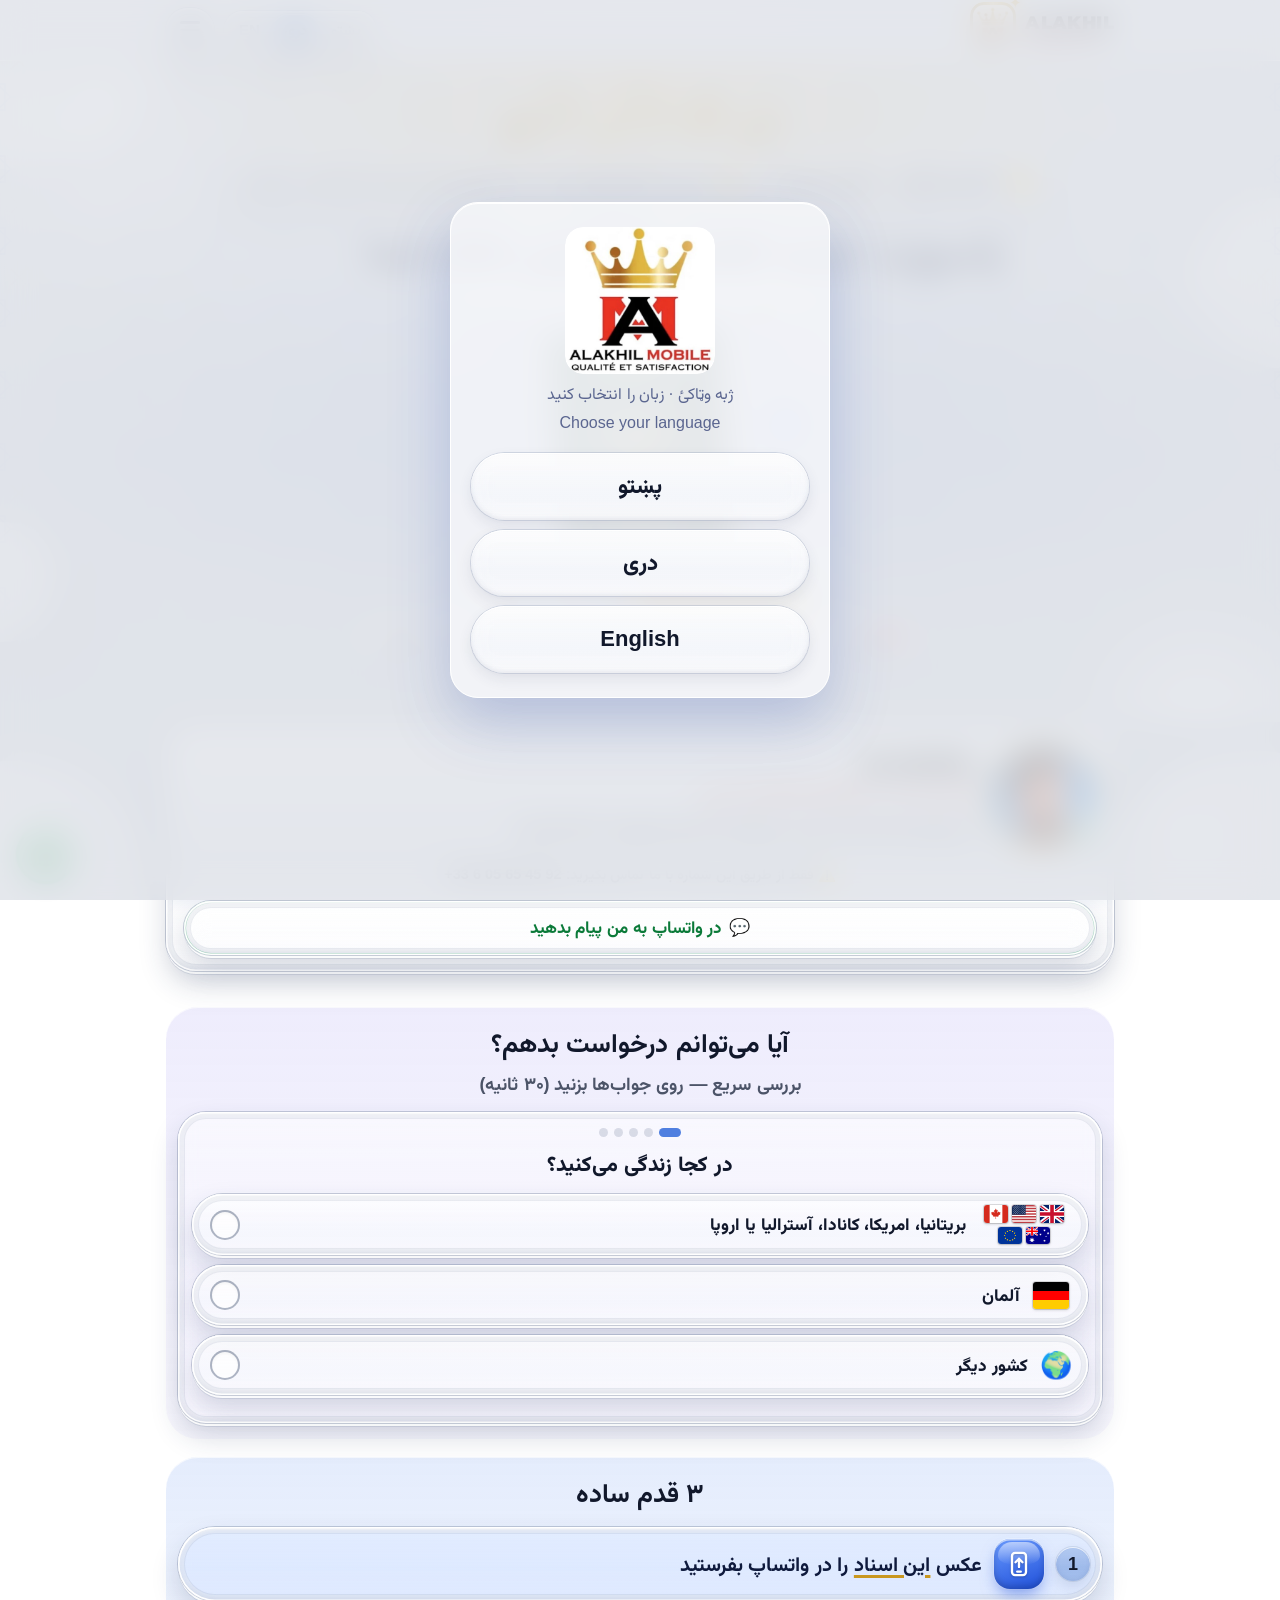
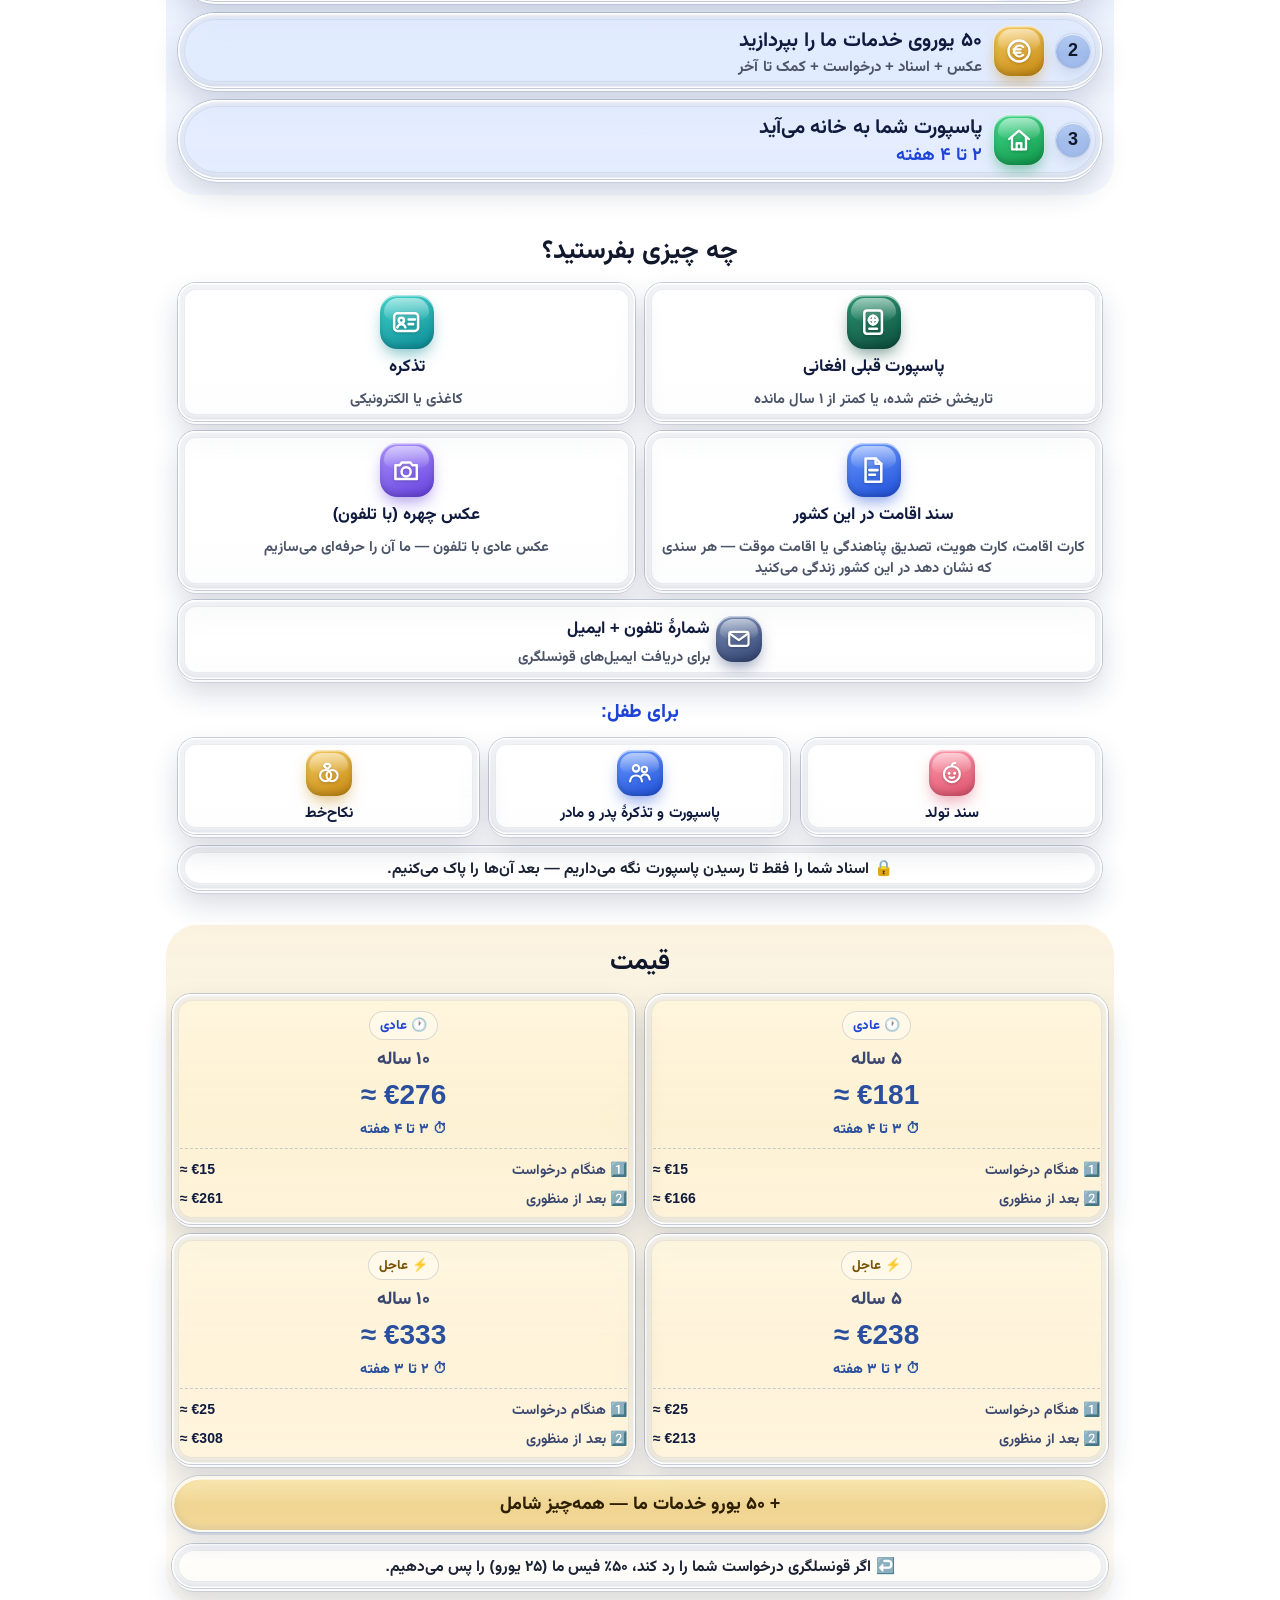
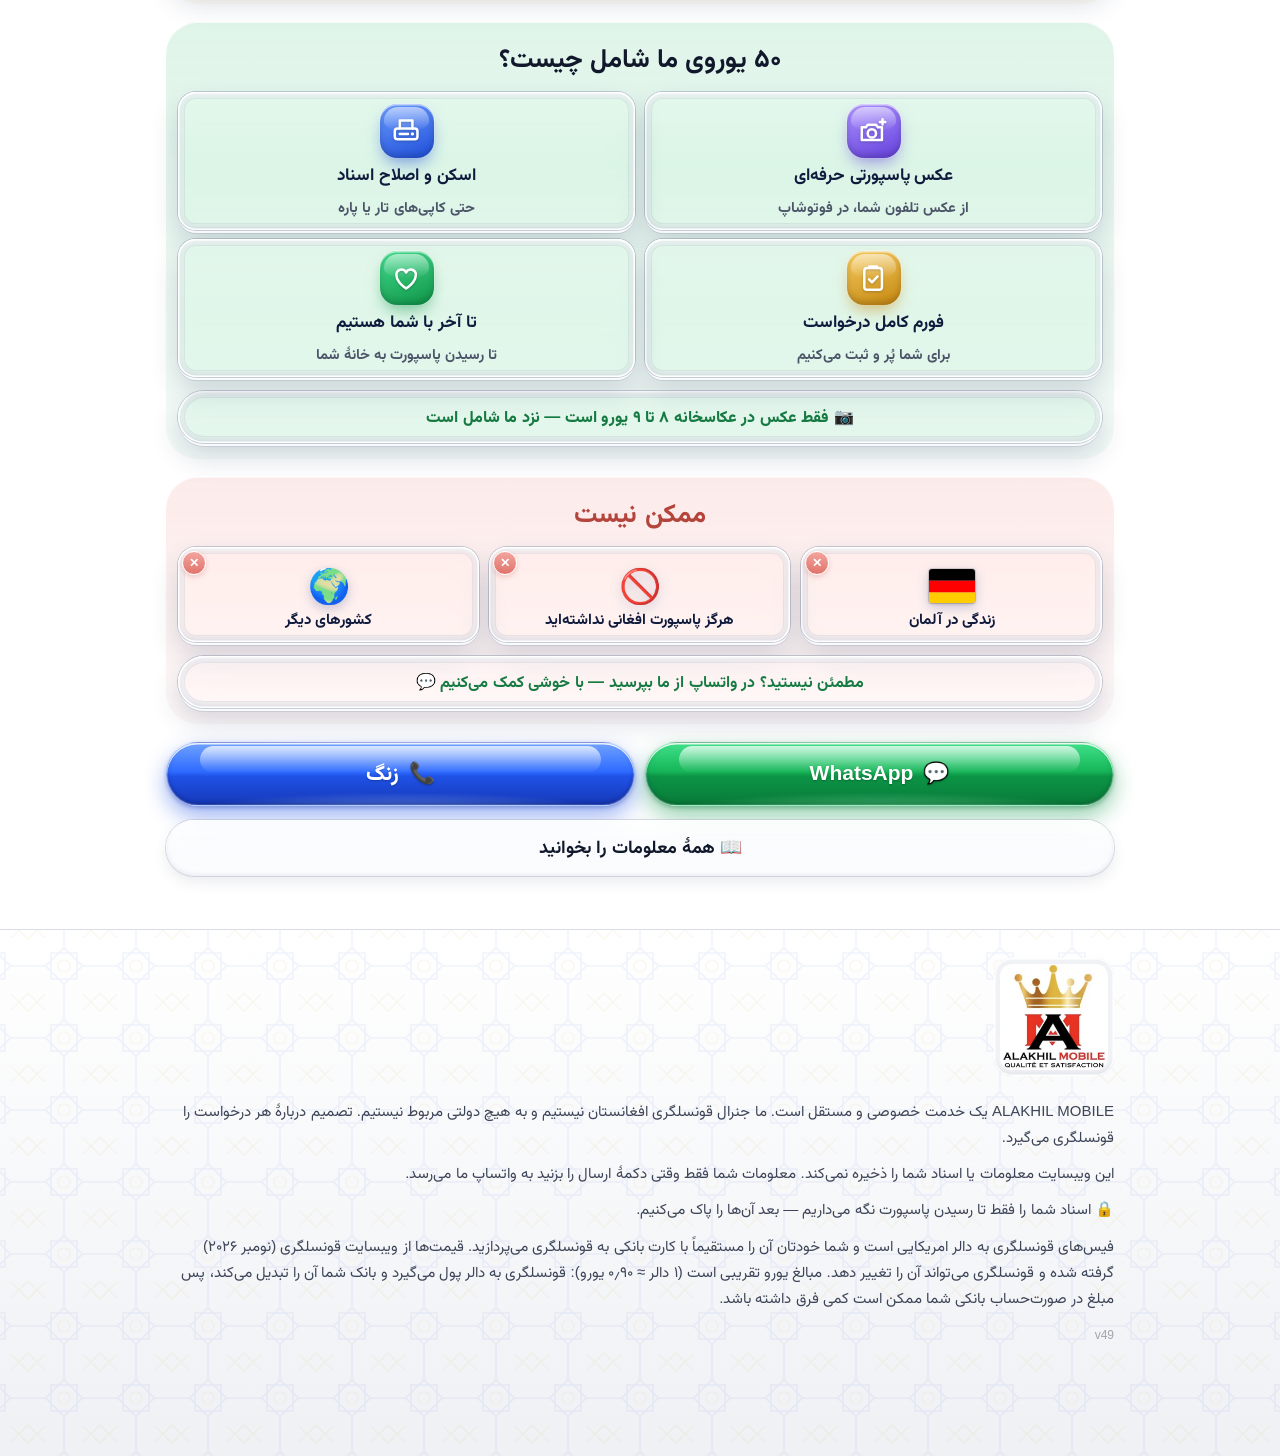
==== commit 9a8a1f03: "Real flag images instead of flag emojis (Windows shows emoji flags as letters) Flags from flag-icons" ====
--- a/passport/index.html
+++ b/passport/index.html
@@ -6,7 +6,7 @@
 <meta http-equiv="Cache-Control" content="no-cache, no-store, must-revalidate">
 <meta http-equiv="Pragma" content="no-cache">
 <meta http-equiv="Expires" content="0">
-<meta name="site-version" content="48">
+<meta name="site-version" content="49">
 <title>Afghan Passport Online via Dubai — پاسپورت افغانی — افغاني پاسپورټ | ALAKHIL MOBILE</title>
 <meta name="description" content="New Afghan passport from the Afghan Consulate in Dubai, delivered to your home in Europe (except Germany), UK, USA, Canada and Australia. پاسپورت جدید افغانی از قونسلگری دبی — نوی افغاني پاسپورټ د دوبۍ له قونسلګرۍ. Documents, prices, WhatsApp help in Pashto, Dari, English.">
 <meta property="og:title" content="ALAKHIL MOBILE — Afghan Passport Online / پاسپورت افغانی / افغاني پاسپورټ">
@@ -1298,6 +1298,15 @@
   /* Calmer helper-card WhatsApp (outline glass; bottom bar stays the main shiny one) */
   .me-card .me-wa { background: var(--clear-bg) !important; color: #0b7a39 !important; text-shadow: none !important; animation: none !important;
     box-shadow: var(--clear-rim), inset 0 0 0 2px rgba(22,181,88,.55) !important; }
+
+  /* Real flag images (Windows cannot show flag emojis) */
+  img.flag { display: inline-block; width: 1.4em; height: 1.05em; vertical-align: -0.16em; border-radius: 3px; object-fit: cover;
+    box-shadow: 0 0 0 1px rgba(0,0,0,.12), 0 1px 3px rgba(0,0,0,.18); }
+  .qz-e img.flag { margin: 1px; }
+  .qz-e.multi { display: inline-flex; flex-wrap: wrap; justify-content: center; gap: 2px; max-width: 92px; }
+  .s-ico img.flag, .big-ico img.flag { width: 1.35em; height: 1em; }
+  .qz-ans .qz-e { display: inline-flex; flex-wrap: wrap; gap: 2px; max-width: 70px; }
+  .qz-ans img.flag { width: 18px; height: 13px; }
 </style>
 </head>
 <body>
@@ -1553,7 +1562,7 @@
     <div class="s-block reveal" id="sNo">
       <h2 class="s-h red" data-t="sim_no"></h2>
       <div class="s-tiles three no">
-        <div class="s-tile"><span class="s-ico">🇩🇪</span><b data-t="sim_n1"></b></div>
+        <div class="s-tile"><span class="s-ico"><img class='flag' src='flags/de.svg' alt='' width='20' height='15'></span><b data-t="sim_n1"></b></div>
         <div class="s-tile"><span class="s-ico">🚫</span><b data-t="sim_n2"></b></div>
         <div class="s-tile"><span class="s-ico">🌍</span><b data-t="sim_n3"></b></div>
       </div>
@@ -1578,7 +1587,7 @@
     <h2><span class="h-ico">🌍</span><span data-t="elig_title"></span></h2>
     <div class="grid grid-3">
       <div class="card ok"><div class="big-ico">✅</div><span class="tag ok" data-t="tag_yes"></span><div data-t="elig_yes"></div></div>
-      <div class="card warn"><div class="big-ico">🇩🇪</div><span class="tag warn" data-t="tag_de"></span><div data-t="elig_de"></div></div>
+      <div class="card warn"><div class="big-ico"><img class='flag' src='flags/de.svg' alt='' width='20' height='15'></div><span class="tag warn" data-t="tag_de"></span><div data-t="elig_de"></div></div>
       <div class="card no"><div class="big-ico">⛔</div><span class="tag no" data-t="tag_no"></span><div data-t="elig_no"></div><div data-t="elig_no2" style="margin-top:8px"></div></div>
     </div>
   </section>
@@ -1813,7 +1822,7 @@
     <p data-t="privacy"></p>
     <p data-t="sim_keep"></p>
     <p data-t="prices_note"></p>
-    <p class="ver">v48</p>
+    <p class="ver">v49</p>
   </div>
 </footer>
 
@@ -1857,7 +1866,7 @@
       dir: "ltr", htmlLang: "en",
       hero_title: "New Afghan passport, delivered to your address",
       hero_text: "We help Afghans in <b>Europe, the UK, the USA, Canada and Australia</b> get a new Afghan passport from the Dubai consulate — <b>delivered to your home</b>.",
-      c_uk: "🇬🇧 UK", c_us: "🇺🇸 USA", c_ca: "🇨🇦 Canada", c_au: "🇦🇺 Australia", c_eu: "🇪🇺 Europe (except Germany)",
+      c_uk: "<img class='flag' src='flags/gb.svg' alt='' width='20' height='15'> UK", c_us: "<img class='flag' src='flags/us.svg' alt='' width='20' height='15'> USA", c_ca: "<img class='flag' src='flags/ca.svg' alt='' width='20' height='15'> Canada", c_au: "<img class='flag' src='flags/au.svg' alt='' width='20' height='15'> Australia", c_eu: "<img class='flag' src='flags/eu.svg' alt='' width='20' height='15'> Europe (except Germany)",
       btn_start: "📲 Send documents on WhatsApp", btn_prices: "See prices",
       independent: "<b>ALAKHIL MOBILE is an independent service — we are not the consulate.</b> We check your documents, then prepare and submit your online application for you.",
       elig_title: "Who can apply?",
@@ -2056,7 +2065,7 @@
       dir: "rtl", htmlLang: "fa-AF",
       hero_title: "پاسپورت جدید افغانی، تا آدرس خانهٔ شما",
       hero_text: "ما به افغان‌های مقیم <b>اروپا، بریتانیا، امریکا، کانادا و آسترالیا</b> کمک می‌کنیم تا پاسپورت جدید را از قونسلگری دبی بگیرند — <b>تا دروازهٔ خانهٔ شما</b>.",
-      c_uk: "🇬🇧 بریتانیا", c_us: "🇺🇸 امریکا", c_ca: "🇨🇦 کانادا", c_au: "🇦🇺 آسترالیا", c_eu: "🇪🇺 اروپا (به جز آلمان)",
+      c_uk: "<img class='flag' src='flags/gb.svg' alt='' width='20' height='15'> بریتانیا", c_us: "<img class='flag' src='flags/us.svg' alt='' width='20' height='15'> امریکا", c_ca: "<img class='flag' src='flags/ca.svg' alt='' width='20' height='15'> کانادا", c_au: "<img class='flag' src='flags/au.svg' alt='' width='20' height='15'> آسترالیا", c_eu: "<img class='flag' src='flags/eu.svg' alt='' width='20' height='15'> اروپا (به جز آلمان)",
       btn_start: "📲 ارسال اسناد در واتساپ", btn_prices: "دیدن قیمت‌ها",
       independent: "<b>ALAKHIL MOBILE یک خدمت مستقل است — ما قونسلگری نیستیم.</b> ما اسناد شما را بررسی می‌کنیم و بعد درخواست آنلاین شما را آماده و ثبت می‌کنیم.",
       elig_title: "چه کسانی می‌توانند درخواست بدهند؟",
@@ -2255,7 +2264,7 @@
       dir: "rtl", htmlLang: "ps",
       hero_title: "نوی افغاني پاسپورټ، ستاسو تر کوره پورې",
       hero_text: "موږ له هغو افغانانو سره مرسته کوو چې په <b>اروپا، بریتانیا، امریکا، کاناډا او آسټرالیا</b> کې اوسېږي، څو د دوبۍ له قونسلګرۍ نوی پاسپورټ ترلاسه کړي — <b>ستاسو تر کوره پورې</b>.",
-      c_uk: "🇬🇧 بریتانیا", c_us: "🇺🇸 امریکا", c_ca: "🇨🇦 کاناډا", c_au: "🇦🇺 آسټرالیا", c_eu: "🇪🇺 اروپا (پرته له آلمان)",
+      c_uk: "<img class='flag' src='flags/gb.svg' alt='' width='20' height='15'> بریتانیا", c_us: "<img class='flag' src='flags/us.svg' alt='' width='20' height='15'> امریکا", c_ca: "<img class='flag' src='flags/ca.svg' alt='' width='20' height='15'> کاناډا", c_au: "<img class='flag' src='flags/au.svg' alt='' width='20' height='15'> آسټرالیا", c_eu: "<img class='flag' src='flags/eu.svg' alt='' width='20' height='15'> اروپا (پرته له آلمان)",
       btn_start: "📲 اسناد په واټساپ کې ولېږئ", btn_prices: "بیې وګورئ",
       independent: "<b>ALAKHIL MOBILE یو خپلواک خدمت دی — موږ قونسلګري نه یو.</b> موږ ستاسو اسناد ګورو، بیا ستاسو آنلاین غوښتنلیک چمتو او ثبتوو.",
       elig_title: "څوک غوښتنه کولی شي؟",
@@ -2726,7 +2735,7 @@
 
   // ===== "Can I apply?" quick check =====
   var QUIZ = {
-    live:    { q: "q_live", opts: [["🇬🇧🇺🇸🇨🇦🇦🇺🇪🇺", "o_live_ok", "who"], ["🇩🇪", "o_live_de", "x_de"], ["🌍", "o_live_other", "x_other"]] },
+    live:    { q: "q_live", opts: [["<img class='flag' src='flags/gb.svg' alt='' width='20' height='15'><img class='flag' src='flags/us.svg' alt='' width='20' height='15'><img class='flag' src='flags/ca.svg' alt='' width='20' height='15'><img class='flag' src='flags/au.svg' alt='' width='20' height='15'><img class='flag' src='flags/eu.svg' alt='' width='20' height='15'>", "o_live_ok", "who"], ["<img class='flag' src='flags/de.svg' alt='' width='20' height='15'>", "o_live_de", "x_de"], ["🌍", "o_live_other", "x_other"]] },
     who:     { q: "q_who", opts: [["🧑", "o_adult", "pass"], ["👶", "o_child", "parents"]] },
     pass:    { q: "q_pass", opts: [["📘", "o_pass_exp", "taz"], ["🚓", "o_pass_lost", "taz", "n_police"], ["⏳", "o_pass_valid", "x_valid"], ["🚫", "o_pass_never", "x_never"]] },
     taz:     { q: "q_taz", opts: [["✅", "o_yes", "res"], ["❌", "o_no", "x_taz"]] },
@@ -2753,7 +2762,7 @@
       var n = QUIZ[node];
       html += '<div class="qz-q">' + t(n.q) + (n.sub ? '<small>' + t(n.sub) + "</small>" : "") + "</div>";
       html += '<div class="qz-opts">' + n.opts.map(function (o, i) {
-        return '<button type="button" class="qz-opt" data-i="' + i + '"><span class="qz-e' + (o[0].length > 4 ? " multi" : "") + '">' + o[0] + "</span><span class=\"qz-t\">" + t(o[1]) + '</span><span class="qz-tick" aria-hidden="true"></span></button>';
+        return '<button type="button" class="qz-opt" data-i="' + i + '"><span class="qz-e' + ((o[0].match(/<img/g) || []).length > 1 ? " multi" : "") + '">' + o[0] + "</span><span class=\"qz-t\">" + t(o[1]) + '</span><span class="qz-tick" aria-hidden="true"></span></button>';
       }).join("") + "</div>";
     } else {
       var notes = qPath.map(function (st) { return QUIZ[st[0]].opts[st[1]][3]; }).filter(Boolean);
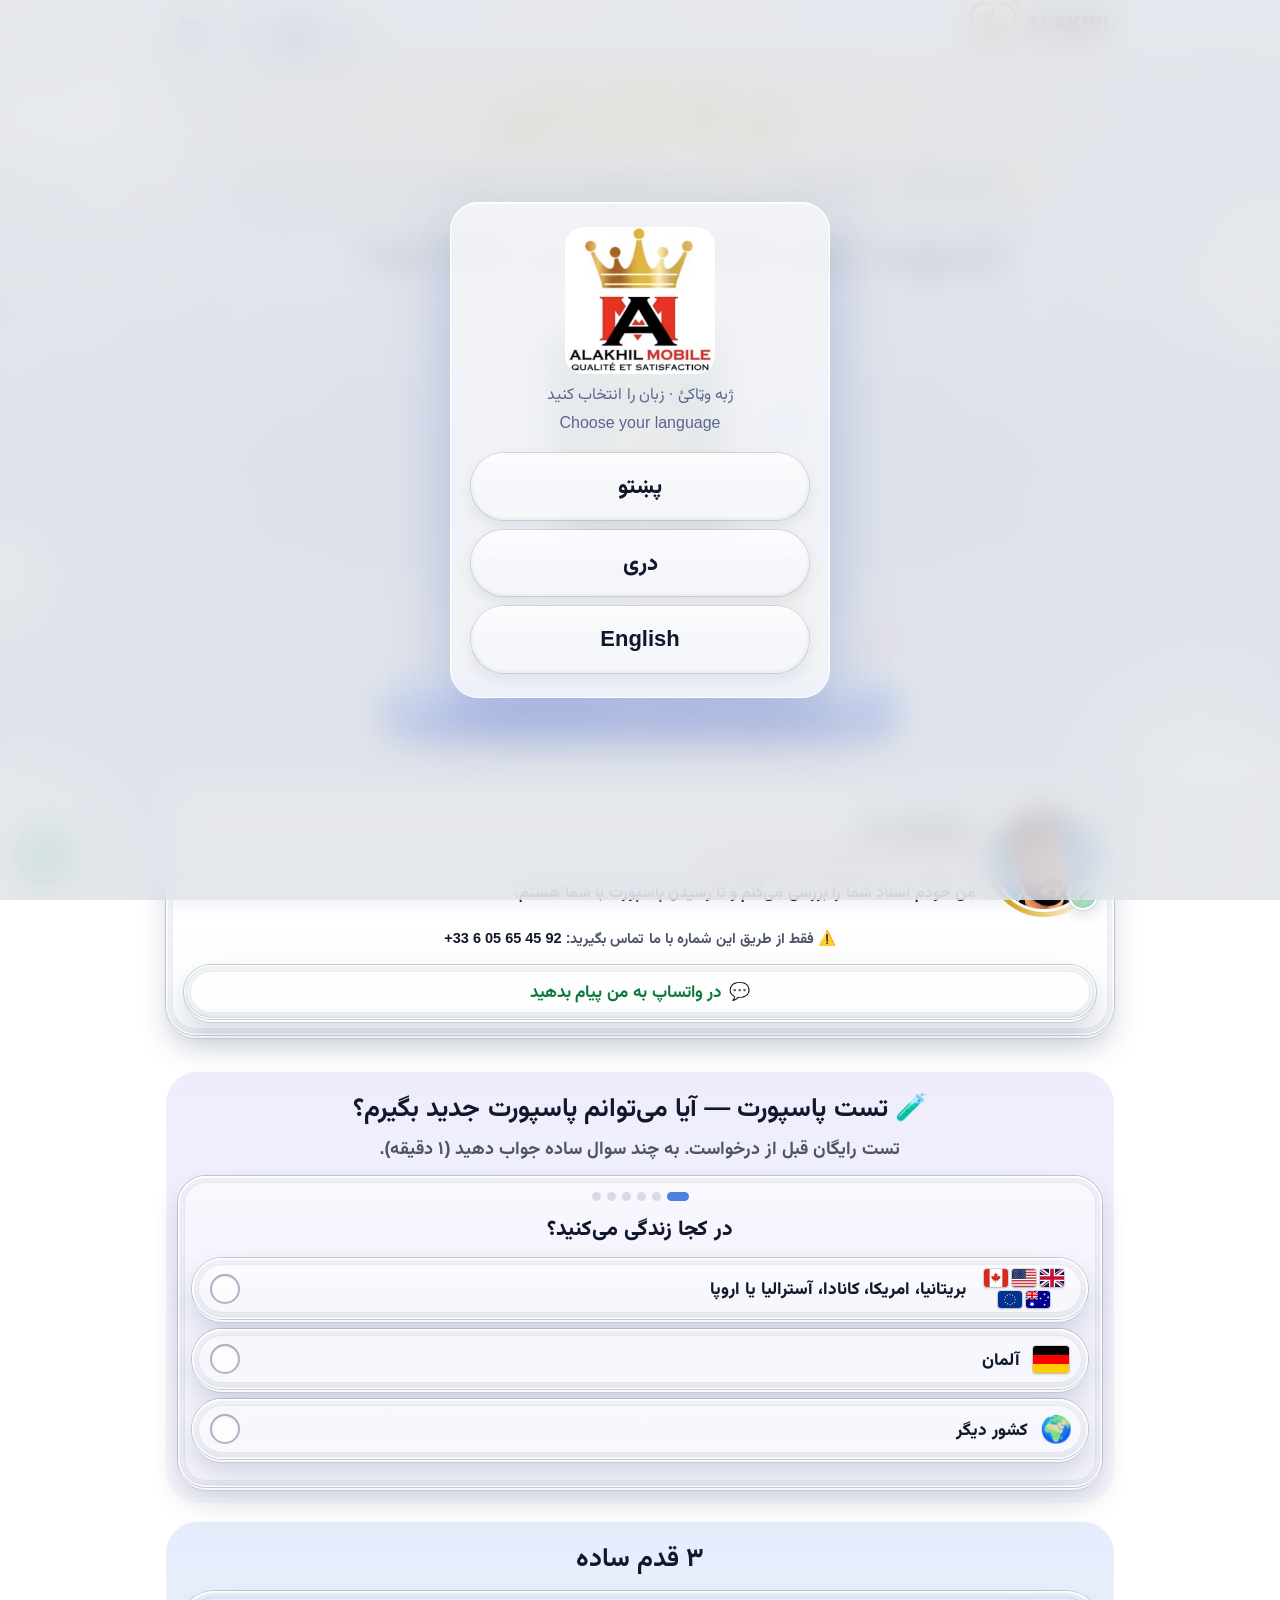
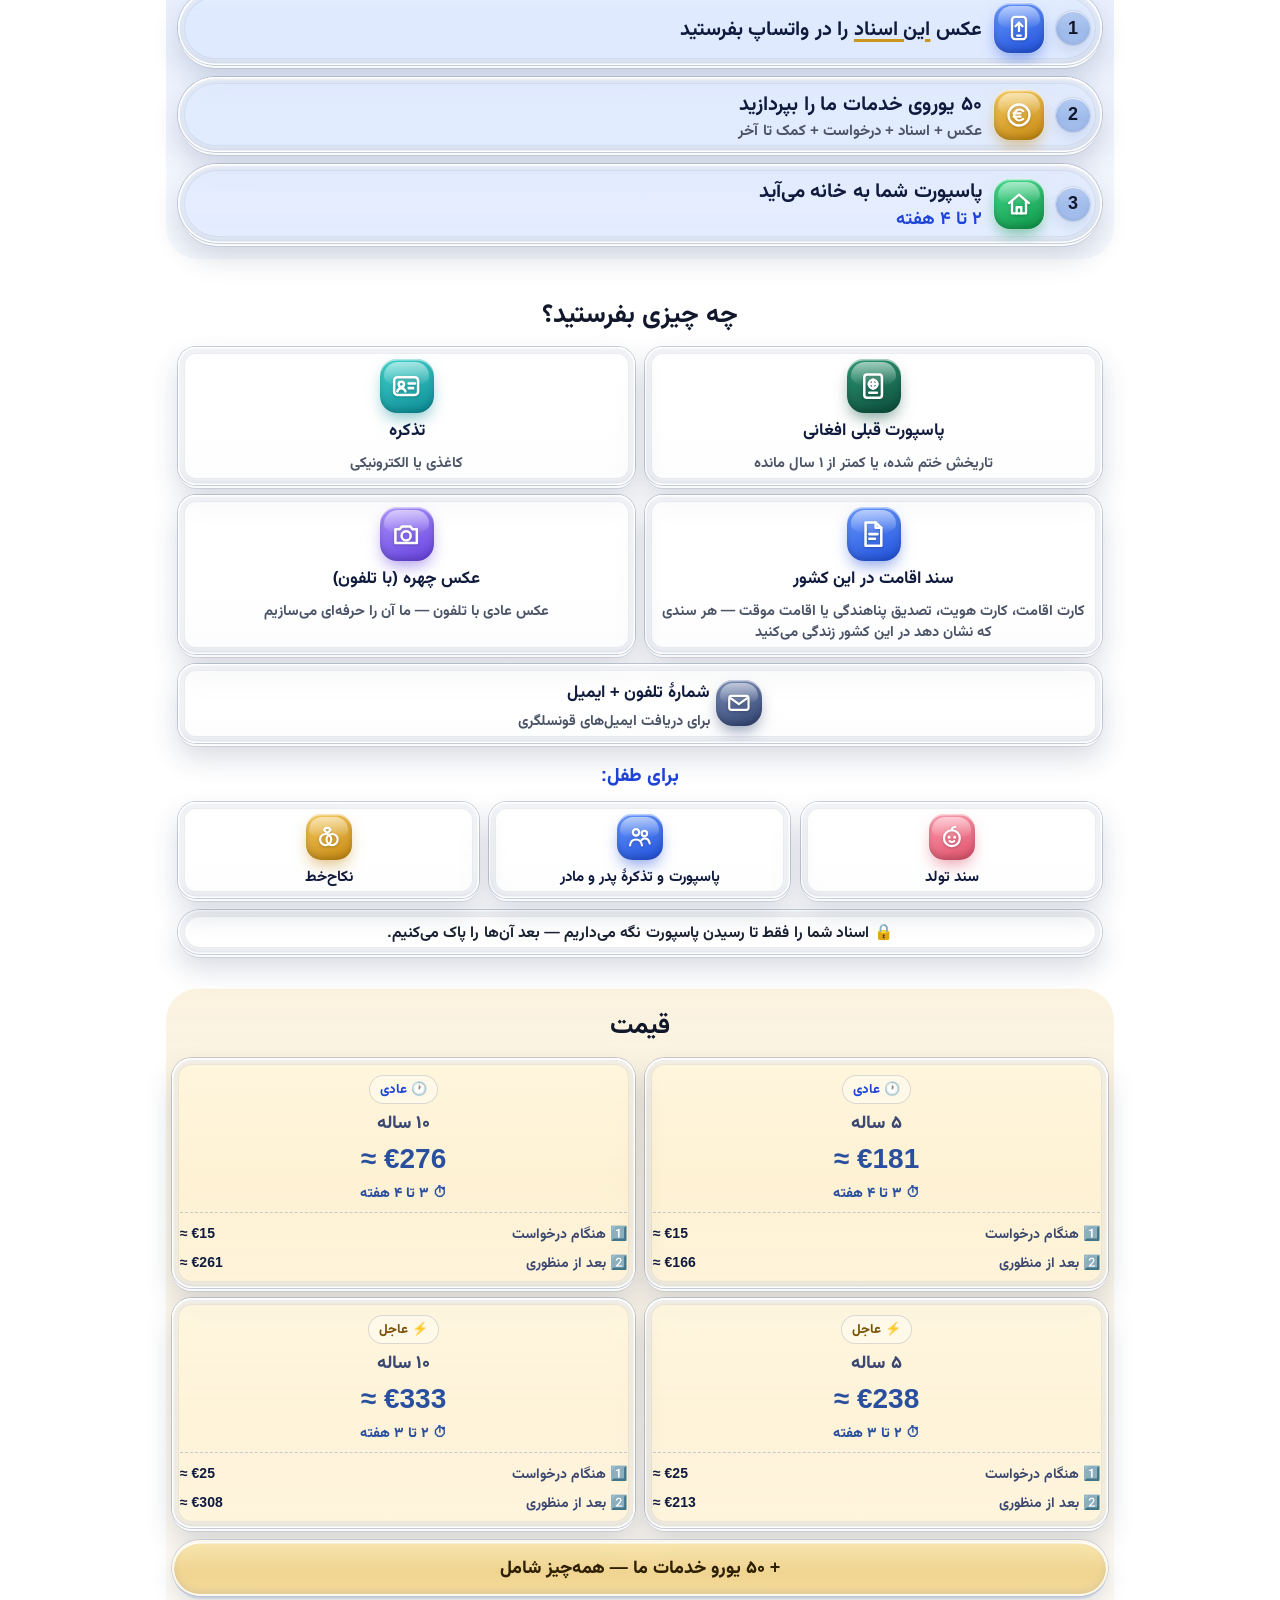
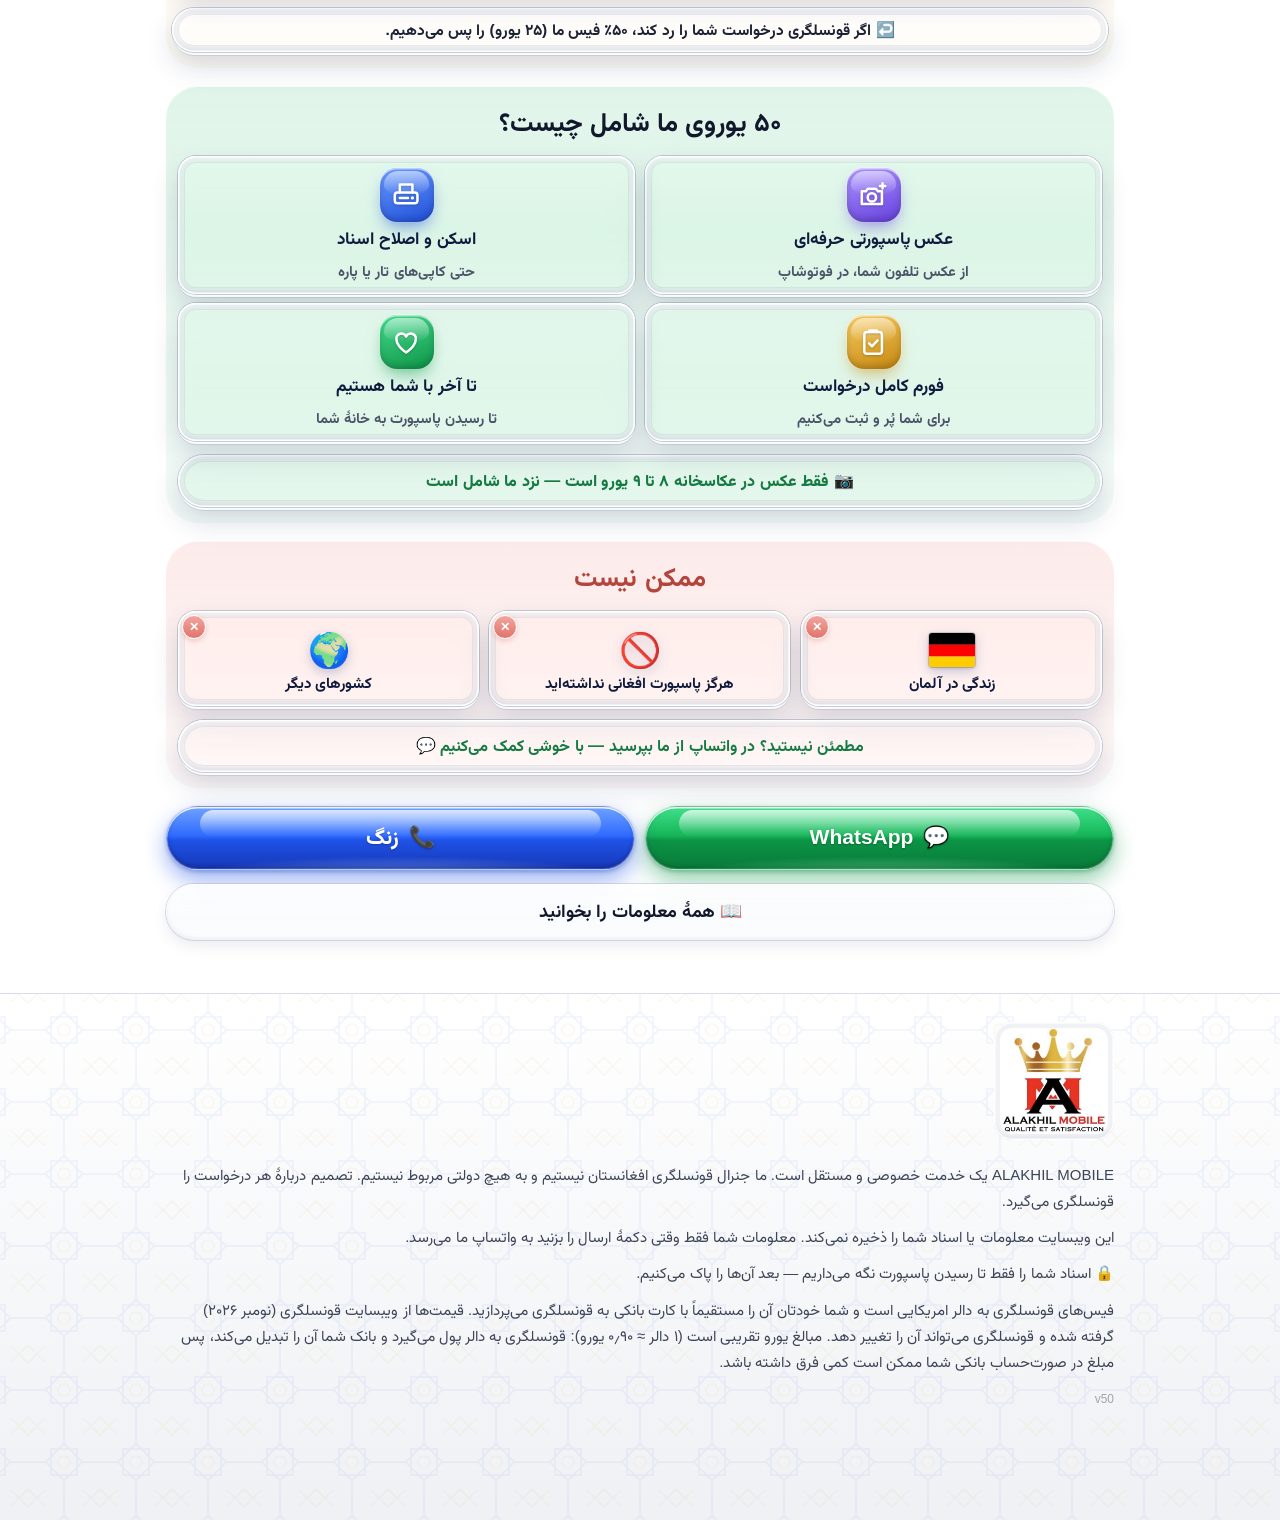
==== commit aed6e6c4: "Turn the quick check into a full passport test with a personal result - New questions: name/date of " ====
--- a/passport/index.html
+++ b/passport/index.html
@@ -6,7 +6,7 @@
 <meta http-equiv="Cache-Control" content="no-cache, no-store, must-revalidate">
 <meta http-equiv="Pragma" content="no-cache">
 <meta http-equiv="Expires" content="0">
-<meta name="site-version" content="49">
+<meta name="site-version" content="50">
 <title>Afghan Passport Online via Dubai — پاسپورت افغانی — افغاني پاسپورټ | ALAKHIL MOBILE</title>
 <meta name="description" content="New Afghan passport from the Afghan Consulate in Dubai, delivered to your home in Europe (except Germany), UK, USA, Canada and Australia. پاسپورت جدید افغانی از قونسلگری دبی — نوی افغاني پاسپورټ د دوبۍ له قونسلګرۍ. Documents, prices, WhatsApp help in Pashto, Dari, English.">
 <meta property="og:title" content="ALAKHIL MOBILE — Afghan Passport Online / پاسپورت افغانی / افغاني پاسپورټ">
@@ -1307,6 +1307,30 @@
   .s-ico img.flag, .big-ico img.flag { width: 1.35em; height: 1em; }
   .qz-ans .qz-e { display: inline-flex; flex-wrap: wrap; gap: 2px; max-width: 70px; }
   .qz-ans img.flag { width: 18px; height: 13px; }
+
+  /* ===== Passport test result (v50) ===== */
+  .test-cta { display: flex !important; width: 100%; max-width: 520px; margin: 12px auto 4px; min-height: 58px; font-size: 18px !important; }
+  @media (max-width: 520px) { .test-cta { min-height: 52px; font-size: 16.5px !important; margin-top: 8px; } }
+  .qz-res.ok { text-align: start; }
+  .qz-res.ok > .qz-big, .qz-res.ok > b, .qz-res.ok > p:first-of-type { text-align: center; }
+  .r-sec { margin-top: 14px; padding: 12px 14px; border-radius: 22px; background: rgba(255,255,255,.55); box-shadow: var(--clear-rim); }
+  .r-sec.gold { background: linear-gradient(180deg, rgba(255,246,222,.9), rgba(255,236,190,.55)); }
+  .r-sec.red { background: linear-gradient(180deg, rgba(255,236,232,.9), rgba(255,220,214,.5)); }
+  .r-sec h4 { margin: 0 0 8px; font-size: 17px; }
+  .r-list { margin: 0; padding: 0; list-style: none; display: grid; gap: 6px; }
+  .r-list li { position: relative; padding-inline-start: 28px; font-size: 15.5px; font-weight: 600; line-height: 1.45; }
+  .r-list li::before { content: "✓"; position: absolute; inset-inline-start: 0; top: 1px; width: 20px; height: 20px; border-radius: 50%; display: grid; place-items: center;
+    font-size: 12px; font-weight: 900; color: #fff; background: linear-gradient(180deg, #3fe08a, #0c9446); }
+  .r-list.x li::before { content: "✕"; background: linear-gradient(180deg, #f3a59f, #d65a50); }
+  .r-fees { display: grid; grid-template-columns: 1fr 1fr; gap: 8px; }
+  .r-fee { padding: 8px 10px; border-radius: 16px; background: rgba(255,255,255,.7); box-shadow: inset 0 0 0 1px rgba(255,255,255,.9), 0 2px 6px rgba(120,90,20,.1); }
+  .r-fee span { display: block; font-size: 13.5px; font-weight: 700; color: #4c5468; }
+  .r-fee b { display: block; font-size: 22px; font-weight: 900; color: #7a5406; }
+  .r-fee small { display: block; font-size: 12.5px; font-weight: 700; color: #2a4f9e; }
+  .r-small { font-size: 13.5px !important; color: #4c5468 !important; margin: 8px 0 0 !important; text-align: center; }
+  .r-two { margin: 18px 0 2px; text-align: center; font-weight: 900; font-size: 18px; }
+  .qz-self { width: 100%; min-height: 52px; margin-top: 10px; font-size: 16px; }
+  .qz-share { display: block; margin-top: 12px; text-align: center; font-weight: 800; color: #0b7a39; text-decoration: none; }
 </style>
 </head>
 <body>
@@ -1339,7 +1363,7 @@
 (function () {
   var sp = document.getElementById("splash"), seen = false;
   try { seen = sessionStorage.getItem("splash-seen"); } catch (e) {}
-  if (seen || /[?&]nosplash=1/.test(location.search)) { sp.parentNode.removeChild(sp); return; }
+  if (seen || /[?&](nosplash|test)=1/.test(location.search)) { sp.parentNode.removeChild(sp); return; }
   try { sessionStorage.setItem("splash-seen", "1"); } catch (e) {}
   var done = false;
   function go() { if (done) return; done = true; sp.classList.add("out"); setTimeout(function () { if (sp.parentNode) sp.parentNode.removeChild(sp); }, 650); }
@@ -1401,7 +1425,7 @@
       </div>
       <div class="mn-h" data-t="mn_quick"></div>
       <div class="mn-grid">
-        <a href="#quizBlock"><span class="gi gi-green"><svg aria-hidden="true"><use href="#i-check"/></svg></span><b data-t="qz_title"></b></a>
+        <a href="#quizBlock"><span class="gi gi-green"><svg aria-hidden="true"><use href="#i-check"/></svg></span><b data-t="test_short"></b></a>
         <a href="#sSend"><span class="gi gi-blue"><svg aria-hidden="true"><use href="#i-doc"/></svg></span><b data-t="sim_send"></b></a>
         <a href="#sPrice"><span class="gi gi-gold"><svg aria-hidden="true"><use href="#i-euro"/></svg></span><b data-t="sim_price"></b></a>
         <a href="#sInc"><span class="gi gi-purple"><svg aria-hidden="true"><use href="#i-gift"/></svg></span><b data-t="sim_inc"></b></a>
@@ -1486,6 +1510,7 @@
     <ul class="chips">
       <li data-t="c_uk"></li><li data-t="c_us"></li><li data-t="c_ca"></li><li data-t="c_au"></li><li data-t="c_eu"></li>
     </ul>
+    <a class="btn btn-amber gloss test-cta" href="#quizBlock" data-t="test_btn"></a>
     <p data-t="hero_text"></p>
     <div class="btns">
       <a class="btn btn-amber gloss" href="#apply" data-t="btn_start"></a>
@@ -1822,7 +1847,7 @@
     <p data-t="privacy"></p>
     <p data-t="sim_keep"></p>
     <p data-t="prices_note"></p>
-    <p class="ver">v49</p>
+    <p class="ver">v50</p>
   </div>
 </footer>
 
@@ -1991,7 +2016,7 @@
       sim_i3: "Complete application", sim_i3s: "Filled in and submitted for you",
       sim_i4: "With you until the end", sim_i4s: "Until the passport is at your home",
       sim_studio: "📷 A photo studio alone costs €8–9 — with us it's included",
-      qz_title: "Can I apply?", qz_intro: "Quick check — tap your answers (30 seconds)",
+      qz_title: "🧪 Passport test — can I get a new passport?", qz_intro: "Free test before you apply. Answer a few easy questions (1 minute).",
       q_live: "Where do you live?", o_live_ok: "UK, USA, Canada, Australia or Europe", o_live_de: "Germany", o_live_other: "Another country",
       q_who: "Who is the passport for?", o_adult: "Me (adult, 18+)", o_child: "My child (under 18)",
       q_pass: "Your old Afghan passport?", o_pass_exp: "Expired, or less than 1 year left", o_pass_lost: "Lost — I have a photo or copy",
@@ -2001,7 +2026,7 @@
       q_par: "Do the father AND mother both have an Afghan passport and Tazkira?",
       q_birth: "Do you have the child's birth certificate and the parents' marriage certificate?",
       o_yes: "Yes", o_no: "No",
-      r_ok: "Yes — you can apply! 🎉", r_ok_s: "Send photos of your documents to us on WhatsApp.",
+      r_ok: "Yes — you can apply! 🎉", r_ok_s: "Here is everything you need — read it before you apply.",
       n_police: "🚓 You also need a police report of the lost passport from your country.",
       r_no: "Sorry — not possible",
       x_de: "People living in Germany must go to the Afghan Embassy in Germany.",
@@ -2010,7 +2035,7 @@
       x_never: "Without a previous Afghan passport, the Dubai consulate does not accept the application.",
       x_taz: "A Tazkira is required.", x_res: "A document that proves you live in your country is required.",
       x_par: "Both father and mother must have an Afghan passport and Tazkira.", x_birth: "The birth certificate and the marriage certificate are required.",
-      qz_send: "Send documents on WhatsApp", qz_ask: "Not sure? Ask us on WhatsApp", qz_again: "↻ Start again", qz_back: "← Back",
+      qz_send: "We apply for you — €50 (WhatsApp)", qz_ask: "Not sure? Ask us on WhatsApp", qz_again: "↻ Start again", qz_back: "← Back",
       qz_msg: "Quick check: I can apply.",
       sim_wk_std: "⏱ 3–4 weeks", sim_wk_urg: "⏱ 2–3 weeks",
       sim_refund: "↩️ If the consulate rejects your application, we give back 50% of our fee (€25).",
@@ -2020,6 +2045,23 @@
       inst_ok: "OK", hol_from: "from ALAKHIL MOBILE",
       hol_ramadan: "Ramadan Mubarak", hol_fitr: "Eid Mubarak", hol_adha: "Eid al-Adha Mubarak", hol_nowruz: "Happy Nowruz",
       mn_quick: "Quick help", mn_more: "More details",
+      q_name: "Is your name and date of birth the same in your old passport and on your residence card?", o_same: "Yes, the same", o_diff: "No, they are different",
+      q_name2: "Do you have an e-Tazkira or an attested English Tazkira translation?", q_name2_s: "With the same name and date of birth as your residence card (translation attested by the Ministry of Foreign Affairs)",
+      n_name_ok: "✏️ Your new passport can have the same name and date of birth as your residence card. Also send the e-Tazkira / attested translation.",
+      n_name_keep: "✏️ Your new passport will keep the name and date of birth of your old passport. Changing them is only possible with an e-Tazkira or attested translation.",
+      q_cres: "Does the child have a residence card or another document that proves they live in your country?",
+      r_docs: "📋 Your documents", r_fees: "💶 Consulate fees",
+      r_fees_note: "Paid to the consulate by bank card. The first payment is not refunded if the application is rejected — so the application must be correct.",
+      r_mist: "⚠️ Avoid these mistakes (they cause rejection)",
+      r_m1: "Blurry, cut or dark scans and photos", r_m2: "Name or date of birth written differently from your documents",
+      r_m3: "Wrong email or phone — you miss the consulate's emails", r_m4: "Paying the fees after 30 days",
+      r_two: "How do you want to apply?",
+      qz_self: "I will apply myself — official consulate site ↗",
+      qz_self_s: "Free test by ALAKHIL MOBILE. We are not the consulate; the consulate decides on every application.",
+      qz_share: "Share this test with family and friends",
+      qz_share_msg: "🧪 Free test: can you get a new Afghan passport from the Dubai consulate? Check in 1 minute 👇",
+      test_btn: "🧪 Free passport test — 1 minute", test_short: "Passport test",
+      d_lostcopy: "Photo, scan or copy of your lost Afghan passport", d_contact: "Your email address and phone number",
       safety: "Never send your bank card details to anyone — not even to us. You pay the consulate yourself, only through the yellow PAY NOW button in the consulate's email.",
       form_title: "Send your documents on WhatsApp",
       form_intro: "Fill in this short form. WhatsApp opens with your details ready — then <b>attach photos of your documents</b> in the chat and press send.",
@@ -2190,7 +2232,7 @@
       sim_i3: "فورم کامل درخواست", sim_i3s: "برای شما پُر و ثبت می‌کنیم",
       sim_i4: "تا آخر با شما هستیم", sim_i4s: "تا رسیدن پاسپورت به خانهٔ شما",
       sim_studio: "📷 فقط عکس در عکاسخانه ۸ تا ۹ یورو است — نزد ما شامل است",
-      qz_title: "آیا می‌توانم درخواست بدهم؟", qz_intro: "بررسی سریع — روی جواب‌ها بزنید (۳۰ ثانیه)",
+      qz_title: "🧪 تست پاسپورت — آیا می‌توانم پاسپورت جدید بگیرم؟", qz_intro: "تست رایگان قبل از درخواست. به چند سوال ساده جواب دهید (۱ دقیقه).",
       q_live: "در کجا زندگی می‌کنید؟", o_live_ok: "بریتانیا، امریکا، کانادا، آسترالیا یا اروپا", o_live_de: "آلمان", o_live_other: "کشور دیگر",
       q_who: "پاسپورت برای کیست؟", o_adult: "برای خودم (بزرگسال، ۱۸+)", o_child: "برای طفلم (زیر ۱۸)",
       q_pass: "پاسپورت قبلی افغانی شما؟", o_pass_exp: "تاریخش ختم شده، یا کمتر از ۱ سال مانده", o_pass_lost: "گم شده — عکس یا کاپی آن را دارم",
@@ -2200,7 +2242,7 @@
       q_par: "آیا پدر و مادر هر دو پاسپورت و تذکرهٔ افغانی دارند؟",
       q_birth: "آیا سند تولد طفل و نکاح‌خط والدین را دارید؟",
       o_yes: "بلی", o_no: "نخیر",
-      r_ok: "بلی — می‌توانید درخواست بدهید! 🎉", r_ok_s: "عکس اسناد خود را در واتساپ برای ما بفرستید.",
+      r_ok: "بلی — می‌توانید درخواست بدهید! 🎉", r_ok_s: "همهٔ آنچه لازم دارید اینجاست — قبل از درخواست بخوانید.",
       n_police: "🚓 گزارش پولیس کشور میزبان دربارهٔ گم شدن پاسپورت هم لازم است.",
       r_no: "متأسفیم — ممکن نیست",
       x_de: "کسانی که در آلمان زندگی می‌کنند باید به سفارت افغانستان در آلمان مراجعه کنند.",
@@ -2209,7 +2251,7 @@
       x_never: "بدون پاسپورت قبلی افغانی، قونسلگری دبی درخواست را نمی‌پذیرد.",
       x_taz: "تذکره لازم است.", x_res: "سندی که نشان دهد در این کشور زندگی می‌کنید لازم است.",
       x_par: "پدر و مادر هر دو باید پاسپورت و تذکرهٔ افغانی داشته باشند.", x_birth: "سند تولد و نکاح‌خط لازم است.",
-      qz_send: "ارسال اسناد در واتساپ", qz_ask: "مطمئن نیستید؟ در واتساپ بپرسید", qz_again: "↻ دوباره", qz_back: "برگشت →",
+      qz_send: "ما برای شما درخواست می‌دهیم — ۵۰ یورو (واتساپ)", qz_ask: "مطمئن نیستید؟ در واتساپ بپرسید", qz_again: "↻ دوباره", qz_back: "برگشت →",
       qz_msg: "بررسی سریع: می‌توانم درخواست بدهم.",
       sim_wk_std: "⏱ ۳ تا ۴ هفته", sim_wk_urg: "⏱ ۲ تا ۳ هفته",
       sim_refund: "↩️ اگر قونسلگری درخواست شما را رد کند، ۵۰٪ فیس ما (۲۵ یورو) را پس می‌دهیم.",
@@ -2219,6 +2261,23 @@
       inst_ok: "خوب", hol_from: "از طرف ALAKHIL MOBILE",
       hol_ramadan: "رمضان مبارک", hol_fitr: "عید شما مبارک", hol_adha: "عید قربان مبارک", hol_nowruz: "نوروز مبارک",
       mn_quick: "کمک سریع", mn_more: "معلومات بیشتر",
+      q_name: "آیا نام و تاریخ تولد شما در پاسپورت قبلی و کارت اقامت یکی است؟", o_same: "بلی، یکی است", o_diff: "نخیر، فرق دارد",
+      q_name2: "آیا تذکرهٔ الکترونیکی یا ترجمهٔ انگلیسی تصدیق‌شدهٔ تذکره دارید؟", q_name2_s: "با همان نام و تاریخ تولد کارت اقامت (ترجمه تصدیق‌شده از وزارت امور خارجه)",
+      n_name_ok: "✏️ پاسپورت جدید شما می‌تواند همان نام و تاریخ تولد کارت اقامت را داشته باشد. تذکرهٔ الکترونیکی / ترجمهٔ تصدیق‌شده را هم بفرستید.",
+      n_name_keep: "✏️ پاسپورت جدید شما همان نام و تاریخ تولد پاسپورت قبلی را خواهد داشت. تغییر آن فقط با تذکرهٔ الکترونیکی یا ترجمهٔ تصدیق‌شده ممکن است.",
+      q_cres: "آیا طفل کارت اقامت یا سند دیگری دارد که نشان دهد در این کشور زندگی می‌کند؟",
+      r_docs: "📋 اسناد شما", r_fees: "💶 فیس قونسلگری",
+      r_fees_note: "با کارت بانکی به قونسلگری پرداخت می‌شود. اگر درخواست رد شود، پرداخت اول پس داده نمی‌شود — پس درخواست باید درست باشد.",
+      r_mist: "⚠️ از این اشتباهات دوری کنید (باعث رد درخواست می‌شوند)",
+      r_m1: "اسکن و عکس تار، بریده یا تاریک", r_m2: "نام یا تاریخ تولد متفاوت با اسناد شما",
+      r_m3: "ایمیل یا تلفون اشتباه — ایمیل‌های قونسلگری را از دست می‌دهید", r_m4: "پرداخت فیس بعد از ۳۰ روز",
+      r_two: "چطور می‌خواهید درخواست بدهید؟",
+      qz_self: "خودم درخواست می‌دهم — سایت رسمی قونسلگری ↗",
+      qz_self_s: "تست رایگان از ALAKHIL MOBILE. ما قونسلگری نیستیم؛ تصمیم دربارهٔ هر درخواست را قونسلگری می‌گیرد.",
+      qz_share: "این تست را با فامیل و دوستان شریک کنید",
+      qz_share_msg: "🧪 تست رایگان: آیا می‌توانید پاسپورت جدید افغانی از قونسلگری دبی بگیرید؟ در ۱ دقیقه بررسی کنید 👇",
+      test_btn: "🧪 تست رایگان پاسپورت — ۱ دقیقه", test_short: "تست پاسپورت",
+      d_lostcopy: "عکس، اسکن یا کاپی پاسپورت گم‌شدهٔ شما", d_contact: "آدرس ایمیل و شمارهٔ تلفون شما",
       safety: "معلومات کارت بانکی خود را هرگز به هیچ‌کس نفرستید — حتی به ما. شما خودتان فقط از طریق دکمهٔ زرد PAY NOW در ایمیل قونسلگری پرداخت می‌کنید.",
       form_title: "اسناد خود را از طریق واتساپ بفرستید",
       form_intro: "این فورم کوتاه را پُر کنید. واتساپ با معلومات شما باز می‌شود — بعد <b>عکس اسناد خود را</b> در چت ضمیمه کنید و بفرستید.",
@@ -2389,7 +2448,7 @@
       sim_i3: "بشپړ غوښتنلیک", sim_i3s: "ستاسو لپاره یې ډکوو او ثبتوو",
       sim_i4: "تر پایه ستاسو سره یو", sim_i4s: "تر هغه چې پاسپورټ کور ته ورسیږي",
       sim_studio: "📷 یوازې عکس په سټوډیو کې ۸ تر ۹ یورو دی — زموږ سره شامل دی",
-      qz_title: "ایا زه غوښتنه کولی شم؟", qz_intro: "چټکه کتنه — په ځوابونو کلیک وکړئ (۳۰ ثانیې)",
+      qz_title: "🧪 د پاسپورټ ازموینه — ایا زه نوی پاسپورټ اخیستلی شم؟", qz_intro: "له غوښتنې مخکې وړیا ازموینه. څو اسانو پوښتنو ته ځواب ورکړئ (۱ دقیقه).",
       q_live: "چېرته اوسېږئ؟", o_live_ok: "بریتانیا، امریکا، کاناډا، آسټرالیا یا اروپا", o_live_de: "آلمان", o_live_other: "بل هېواد",
       q_who: "پاسپورټ د چا لپاره دی؟", o_adult: "زما لپاره (لوی، ۱۸+)", o_child: "زما د ماشوم لپاره (له ۱۸ کم)",
       q_pass: "ستاسو پخوانی افغاني پاسپورټ؟", o_pass_exp: "نېټه یې پوره شوې، یا له ۱ کال کم پاتې", o_pass_lost: "ورک شوی — عکس یا کاپي یې لرم",
@@ -2399,7 +2458,7 @@
       q_par: "ایا پلار او مور دواړه افغاني پاسپورټ او تذکره لري؟",
       q_birth: "ایا د ماشوم د زېږېدو سند او د مور او پلار نکاح خط لرئ؟",
       o_yes: "هو", o_no: "نه",
-      r_ok: "هو — تاسو غوښتنه کولی شئ! 🎉", r_ok_s: "د خپلو اسنادو عکسونه موږ ته په واټساپ کې ولېږئ.",
+      r_ok: "هو — تاسو غوښتنه کولی شئ! 🎉", r_ok_s: "هر څه چې پکار دي دلته دي — له غوښتنې مخکې یې ولولئ.",
       n_police: "🚓 د کوربه هېواد د پولیسو راپور هم پکار دی چې پاسپورټ ورک شوی.",
       r_no: "بښنه غواړو — ممکنه نه ده",
       x_de: "څوک چې په آلمان کې اوسېږي باید په آلمان کې د افغانستان سفارت ته ورشي.",
@@ -2408,7 +2467,7 @@
       x_never: "له پخواني افغاني پاسپورټ پرته د دوبۍ قونسلګري غوښتنلیک نه مني.",
       x_taz: "تذکره اړینه ده.", x_res: "داسې سند اړین دی چې ثابته کړي په دې هېواد کې اوسېږئ.",
       x_par: "پلار او مور دواړه باید افغاني پاسپورټ او تذکره ولري.", x_birth: "د زېږېدو سند او نکاح خط اړین دي.",
-      qz_send: "اسناد په واټساپ کې ولېږئ", qz_ask: "ډاډه نه یاست؟ په واټساپ کې وپوښتئ", qz_again: "↻ بیا پیل", qz_back: "شاته →",
+      qz_send: "موږ ستاسو لپاره غوښتنه کوو — ۵۰ یورو (واټساپ)", qz_ask: "ډاډه نه یاست؟ په واټساپ کې وپوښتئ", qz_again: "↻ بیا پیل", qz_back: "شاته →",
       qz_msg: "چټکه کتنه: زه غوښتنه کولی شم.",
       sim_wk_std: "⏱ ۳ تر ۴ اونۍ", sim_wk_urg: "⏱ ۲ تر ۳ اونۍ",
       sim_refund: "↩️ که قونسلګري ستاسو غوښتنلیک رد کړي، زموږ د فیس ۵۰٪ (۲۵ یورو) بېرته درکوو.",
@@ -2418,6 +2477,23 @@
       inst_ok: "سمه ده", hol_from: "د ALAKHIL MOBILE له لوري",
       hol_ramadan: "رمضان مو مبارک", hol_fitr: "اختر مو مبارک", hol_adha: "لوی اختر مو مبارک", hol_nowruz: "نوی کال مو مبارک",
       mn_quick: "چټکه مرسته", mn_more: "نور معلومات",
+      q_name: "ایا ستاسو نوم او د زېږېدو نېټه په پخواني پاسپورټ او د اقامت په کارت کې یو شان دي؟", o_same: "هو، یو شان دي", o_diff: "نه، توپیر لري",
+      q_name2: "ایا برېښنايي تذکره یا د تذکرې تصدیق شوې انګلیسي ژباړه لرئ؟", q_name2_s: "د اقامت د کارت په شان نوم او د زېږېدو نېټه (ژباړه د بهرنیو چارو وزارت لخوا تصدیق شوې)",
+      n_name_ok: "✏️ ستاسو نوی پاسپورټ کولی شي د اقامت د کارت په شان نوم او د زېږېدو نېټه ولري. برېښنايي تذکره / تصدیق شوې ژباړه هم ولېږئ.",
+      n_name_keep: "✏️ ستاسو نوی پاسپورټ به د پخواني پاسپورټ نوم او د زېږېدو نېټه ولري. بدلول یې یوازې له برېښنايي تذکرې یا تصدیق شوې ژباړې سره ممکن دي.",
+      q_cres: "ایا ماشوم د اقامت کارت یا بل سند لري چې ثابته کړي په دې هېواد کې اوسېږي؟",
+      r_docs: "📋 ستاسو اسناد", r_fees: "💶 د قونسلګرۍ فیس",
+      r_fees_note: "قونسلګرۍ ته په بانکي کارت ورکول کیږي. که غوښتنلیک رد شي، لومړنۍ ورکړه بېرته نه درکول کیږي — نو غوښتنلیک باید سم وي.",
+      r_mist: "⚠️ له دې تېروتنو ډډه وکړئ (د ردېدو لامل کیږي)",
+      r_m1: "تت، پرې شوي یا تیاره سکن او عکسونه", r_m2: "نوم یا د زېږېدو نېټه له اسنادو سره توپیر ولري",
+      r_m3: "غلط ایمیل یا تلیفون — د قونسلګرۍ ایمیلونه له لاسه ورکوئ", r_m4: "له ۳۰ ورځو وروسته د فیس ورکول",
+      r_two: "څنګه غواړئ غوښتنه وکړئ؟",
+      qz_self: "زه پخپله غوښتنه کوم — د قونسلګرۍ رسمي سایټ ↗",
+      qz_self_s: "وړیا ازموینه د ALAKHIL MOBILE لخوا. موږ قونسلګري نه یو؛ د هر غوښتنلیک پرېکړه قونسلګري کوي.",
+      qz_share: "دا ازموینه له کورنۍ او ملګرو سره شریکه کړئ",
+      qz_share_msg: "🧪 وړیا ازموینه: ایا تاسو د دوبۍ له قونسلګرۍ نوی افغاني پاسپورټ اخیستلی شئ؟ په ۱ دقیقه کې یې وګورئ 👇",
+      test_btn: "🧪 د پاسپورټ وړیا ازموینه — ۱ دقیقه", test_short: "د پاسپورټ ازموینه",
+      d_lostcopy: "د ورک شوي پاسپورټ عکس، سکن یا کاپي", d_contact: "ستاسو د ایمیل پته او د تلیفون شمېره",
       safety: "د خپل بانکي کارت معلومات هېڅکله هېچا ته مه لېږئ — حتی موږ ته هم. تاسو پخپله یوازې د قونسلګرۍ په ایمیل کې د ژیړ PAY NOW تڼۍ له لارې پیسې ورکوئ.",
       form_title: "خپل اسناد د واټساپ له لارې ولېږئ",
       form_intro: "دا لنډه فورمه ډکه کړئ. واټساپ به ستاسو له معلوماتو سره خلاص شي — بیا <b>د خپلو اسنادو عکسونه</b> په چټ کې ور اضافه کړئ او ویې لېږئ.",
@@ -2739,9 +2815,12 @@
     who:     { q: "q_who", opts: [["🧑", "o_adult", "pass"], ["👶", "o_child", "parents"]] },
     pass:    { q: "q_pass", opts: [["📘", "o_pass_exp", "taz"], ["🚓", "o_pass_lost", "taz", "n_police"], ["⏳", "o_pass_valid", "x_valid"], ["🚫", "o_pass_never", "x_never"]] },
     taz:     { q: "q_taz", opts: [["✅", "o_yes", "res"], ["❌", "o_no", "x_taz"]] },
-    res:     { q: "q_res", sub: "q_res_s", opts: [["✅", "o_yes", "ok"], ["❌", "o_no", "x_res"]] },
+    res:     { q: "q_res", sub: "q_res_s", opts: [["✅", "o_yes", "name"], ["❌", "o_no", "x_res"]] },
+    name:    { q: "q_name", opts: [["✅", "o_same", "ok"], ["✏️", "o_diff", "name2"]] },
+    name2:   { q: "q_name2", sub: "q_name2_s", opts: [["✅", "o_yes", "ok", "n_name_ok"], ["❌", "o_no", "ok", "n_name_keep"]] },
     parents: { q: "q_par", opts: [["✅", "o_yes", "birth"], ["❌", "o_no", "x_par"]] },
-    birth:   { q: "q_birth", opts: [["✅", "o_yes", "ok"], ["❌", "o_no", "x_birth"]] }
+    birth:   { q: "q_birth", opts: [["✅", "o_yes", "cres"], ["❌", "o_no", "x_birth"]] },
+    cres:    { q: "q_cres", opts: [["✅", "o_yes", "ok"], ["❌", "o_no", "x_res"]] }
   };
   var qPath = []; // [[node, optionIndex], ...]
   function qNode() {
@@ -2753,7 +2832,7 @@
     var box = $("quiz"); if (!box) return;
     var node = qNode(), html = "";
     var steps = qPath.length;
-    html += '<div class="qz-dots">' + [0, 1, 2, 3, 4].map(function (i) { return '<i class="' + (i < steps ? "on" : i === steps && QUIZ[node] ? "cur" : "") + '"></i>'; }).join("") + "</div>";
+    html += '<div class="qz-dots">' + Array.apply(null, Array(Math.max(6, steps + 1))).map(function (_, i) { return '<i class="' + (i < steps ? "on" : i === steps && QUIZ[node] ? "cur" : "") + '"></i>'; }).join("") + "</div>";
     if (steps) html += '<div class="qz-done">' + qPath.map(function (st) {
       var o = QUIZ[st[0]].opts[st[1]];
       return '<div class="qz-ans"><span class="qz-ck">✓</span><span class="qz-e">' + o[0] + "</span><span>" + t(o[1]) + "</span></div>";
@@ -2767,9 +2846,23 @@
     } else {
       var notes = qPath.map(function (st) { return QUIZ[st[0]].opts[st[1]][3]; }).filter(Boolean);
       if (node === "ok") {
+        var isChild = qPath.some(function (st) { return st[0] === "who" && st[1] === 1; });
+        var lost = notes.indexOf("n_police") >= 0, nameOk = notes.indexOf("n_name_ok") >= 0;
+        var docs = isChild ? ["d_birth", "d_ppass", "d_ptaz", "d_marr", "d_cphoto", "d_cres"]
+                           : [lost ? "d_lostcopy" : "d_pass", "d_taz", "d_res", "d_photo"].concat(lost ? ["d_police"] : []).concat(nameOk ? ["d_etaz"] : []).concat(["d_contact"]);
+        var fees = PASSPORTS.map(function (x) {
+          return '<div class="r-fee"><span>' + (x.urgent ? "⚡ " : "🕐 ") + passportName(x) + '</span><b class="num">≈ €' + eTot(x) + "</b><small>" + (x.urgent ? t("sim_wk_urg") : t("sim_wk_std")) + "</small></div>";
+        }).join("");
         html += '<div class="qz-res ok"><div class="qz-big">✅</div><b>' + t("r_ok") + "</b><p>" + t("r_ok_s") + "</p>" +
           notes.map(function (k) { return '<p class="qz-note">' + t(k) + "</p>"; }).join("") +
-          '<a class="btn btn-wa qz-wa gloss" id="qzWa" target="_blank" rel="noopener" href="#"><span>💬</span> <span>' + t("qz_send") + "</span></a></div>";
+          '<div class="r-sec"><h4>' + t("r_docs") + '</h4><ul class="r-list">' + docs.map(function (k) { return "<li>" + t(k) + "</li>"; }).join("") + "</ul></div>" +
+          '<div class="r-sec gold"><h4>' + t("r_fees") + '</h4><div class="r-fees">' + fees + '</div><p class="r-small">' + t("r_fees_note") + "</p></div>" +
+          '<div class="r-sec red"><h4>' + t("r_mist") + '</h4><ul class="r-list x">' + ["r_m1", "r_m2", "r_m3", "r_m4"].map(function (k) { return "<li>" + t(k) + "</li>"; }).join("") + "</ul></div>" +
+          '<div class="r-two">' + t("r_two") + "</div>" +
+          '<a class="btn btn-wa qz-wa gloss" id="qzWa" target="_blank" rel="noopener" href="#"><span>💬</span> <span>' + t("qz_send") + "</span></a>" +
+          '<a class="btn btn-ghost qz-self" href="https://afghanconsulate.ae/" target="_blank" rel="noopener"><span>🌐</span> <span>' + t("qz_self") + "</span></a>" +
+          '<p class="r-small">' + t("qz_self_s") + "</p>" +
+          '<a class="qz-share" id="qzShare" target="_blank" rel="noopener" href="#">📤 ' + t("qz_share") + "</a></div>";
       } else {
         html += '<div class="qz-res no"><div class="qz-big">❌</div><b>' + t("r_no") + "</b><p>" + t(node) + "</p>" +
           '<a class="btn btn-ghost qz-wa" id="qzWa" target="_blank" rel="noopener" href="#"><span>💬</span> <span>' + t("qz_ask") + "</span></a></div>";
@@ -2778,6 +2871,8 @@
     html += '<div class="qz-nav">' + (steps ? '<button type="button" class="qz-link" id="qzBack">' + t("qz_back") + "</button>" : "<span></span>") +
       (steps ? '<button type="button" class="qz-link" id="qzAgain">' + t("qz_again") + "</button>" : "") + "</div>";
     box.innerHTML = html;
+    var sh = $("qzShare");
+    if (sh) sh.href = "https://wa.me/?text=" + encodeURIComponent(t("qz_share_msg") + "\nhttps://alakhilmobile-png.github.io/passport/?test=1&lang=" + lang);
     var wa = $("qzWa");
     if (wa) {
       var lines = [t("m_hello"), "", (node === "ok" ? "✅ " + t("qz_msg") : "❓ " + t("r_no") + " — " + t(node)), ""];
@@ -2903,6 +2998,11 @@
     if (el.matches(".trust li, .elig .card")) el.style.setProperty("--d", (Array.prototype.indexOf.call(el.parentNode.children, el) * 0.1) + "s");
   });
 
+  // ?test=1 opens straight on the passport test (link for TikTok / influencers)
+  if (/[?&]test=1/.test(location.search)) {
+    window.addEventListener("load", function () { setTimeout(function () { var q = $("quizBlock"); if (q) q.scrollIntoView({ behavior: "smooth", block: "start" }); }, 400); });
+  }
+
   // Start: language from ?lang=, saved choice, or show picker
   var q = (location.search.match(/[?&]lang=(en|fa|ps|da|dari|pashto)/i) || [])[1];
   if (q) { q = q.toLowerCase(); q = q === "da" || q === "dari" ? "fa" : q === "pashto" ? "ps" : q; }
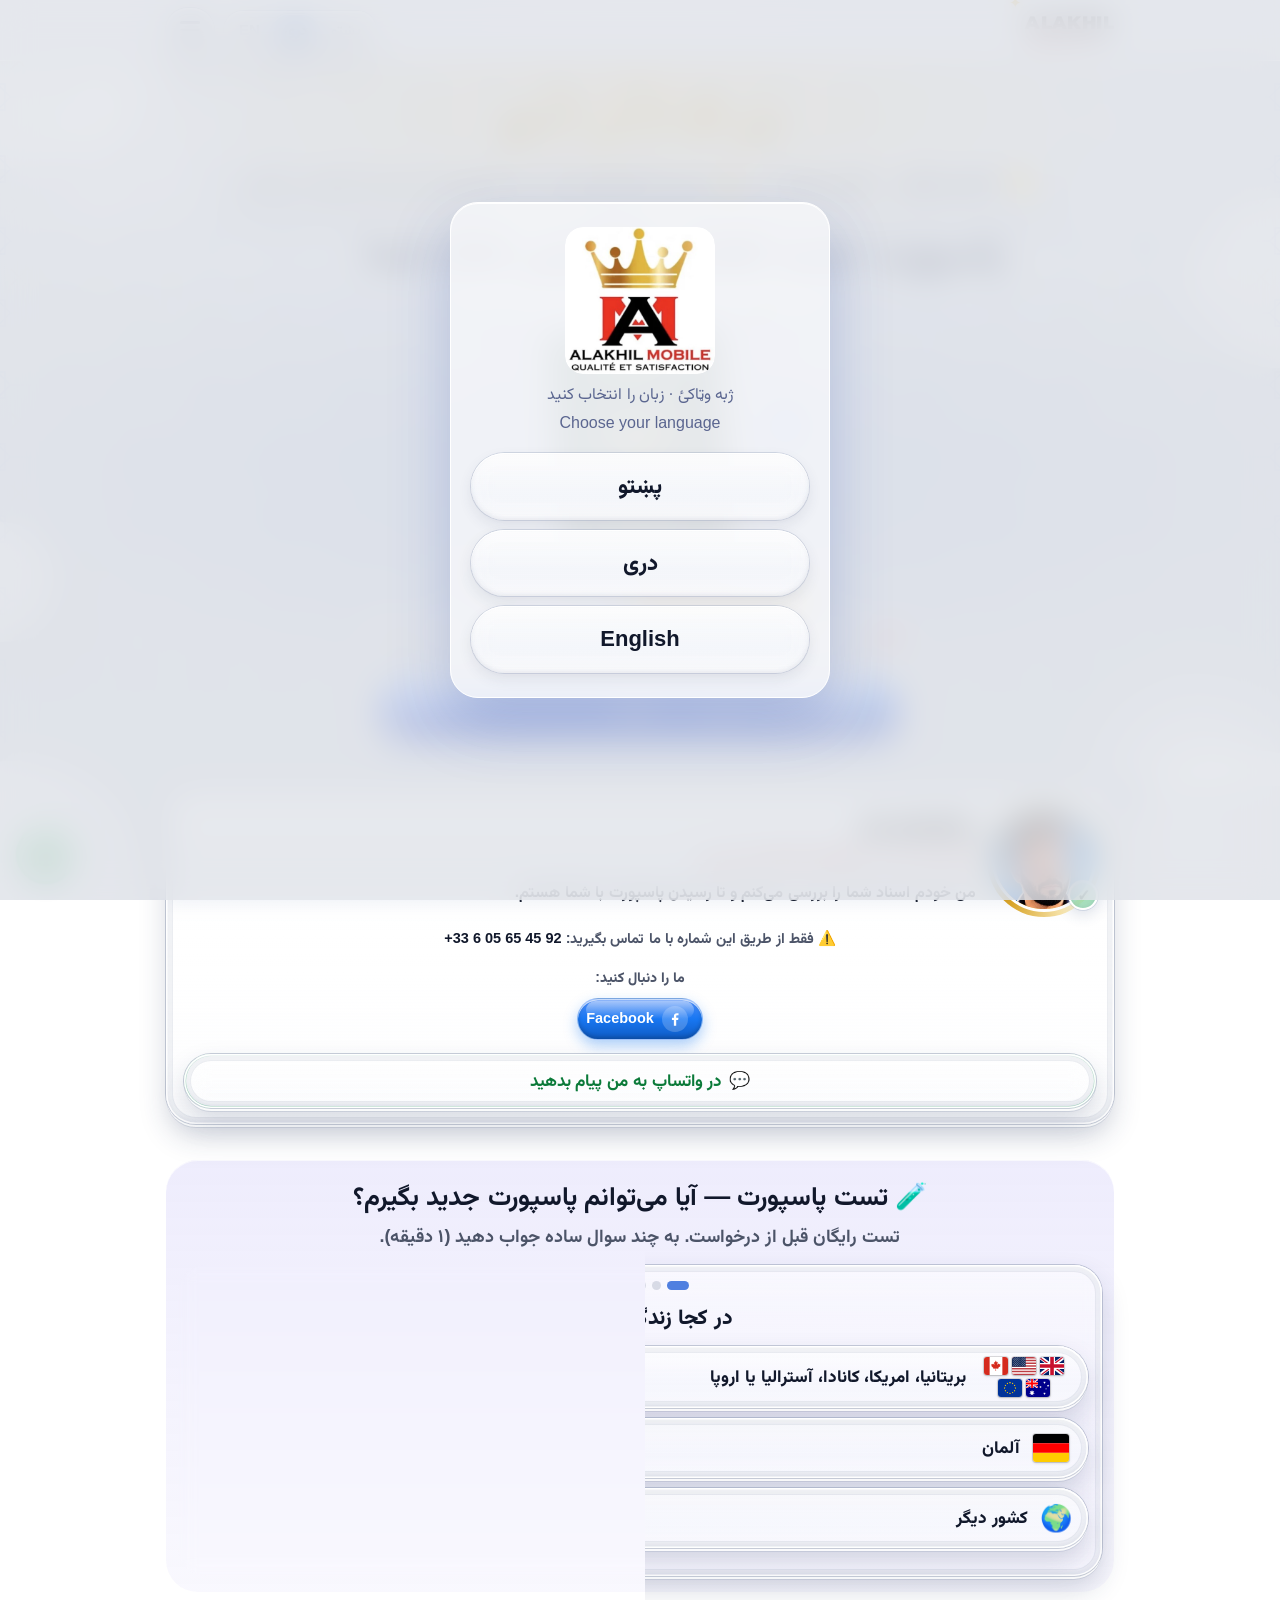
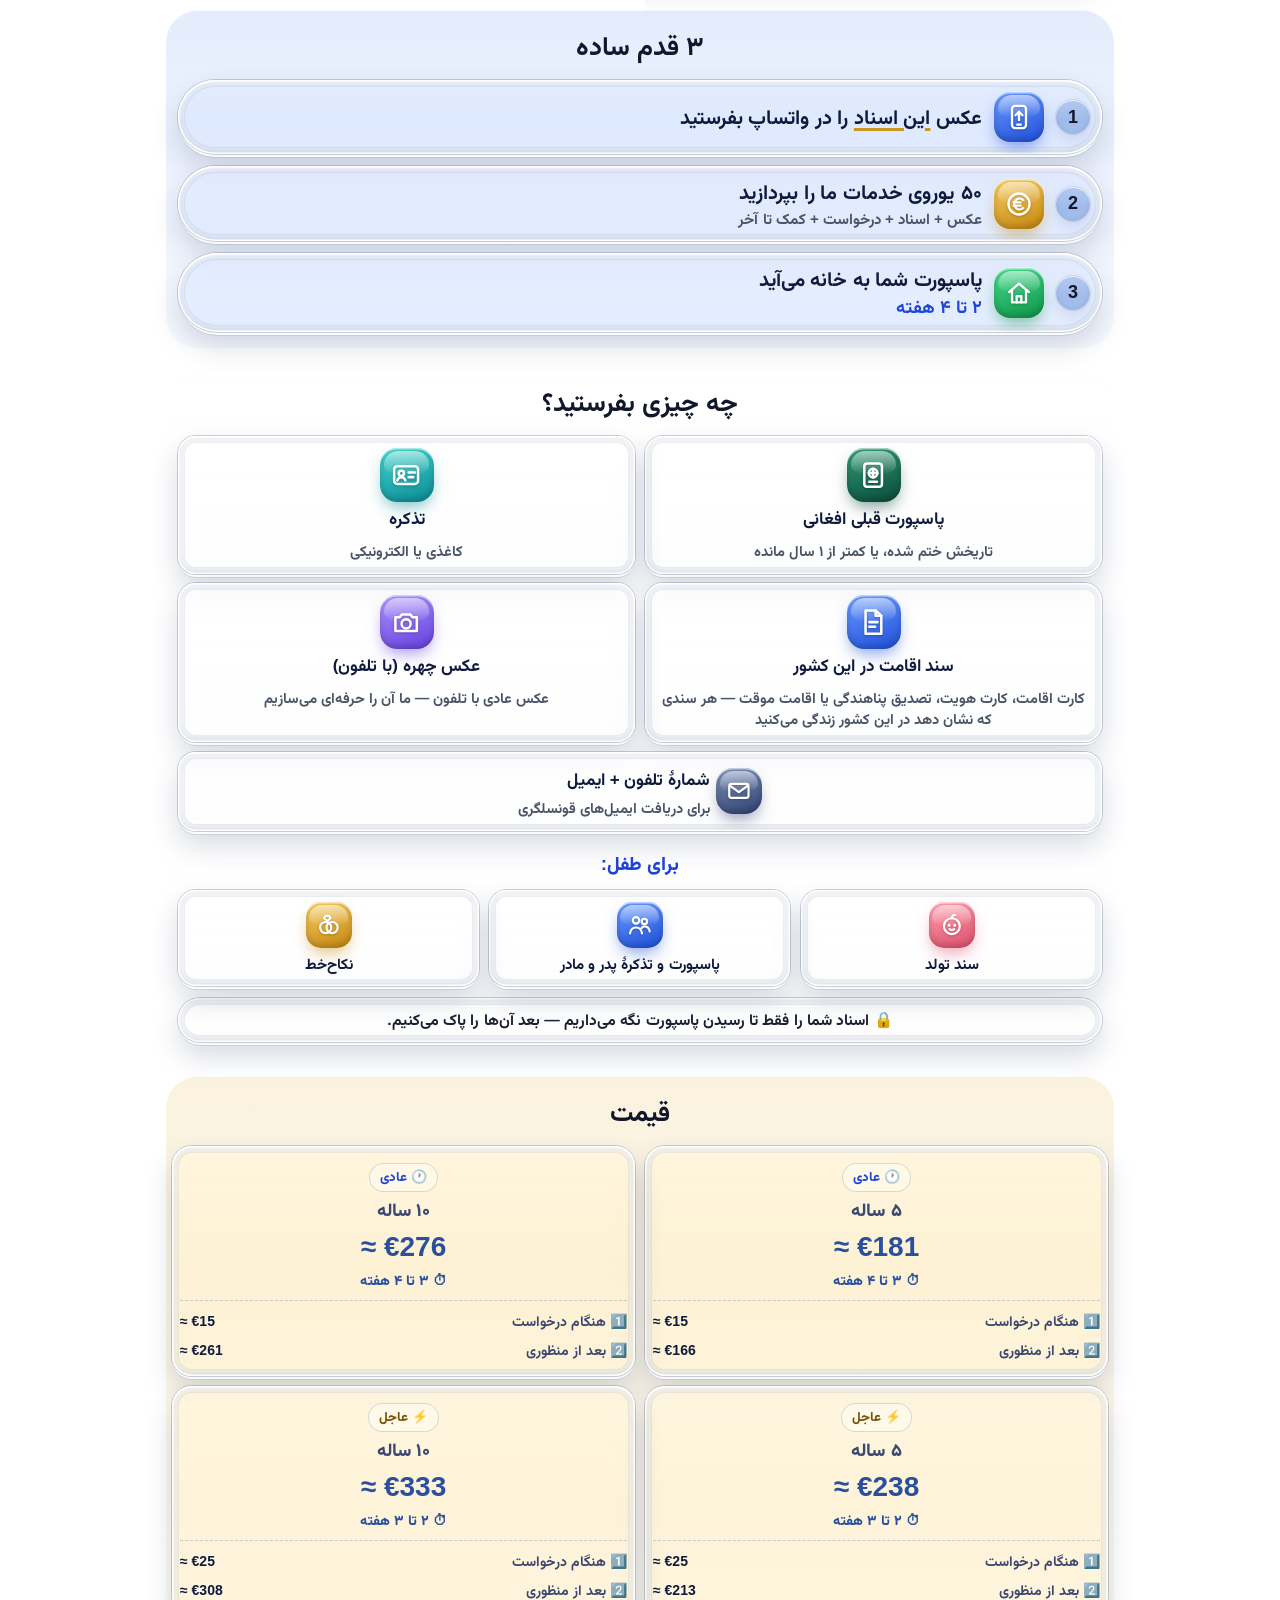
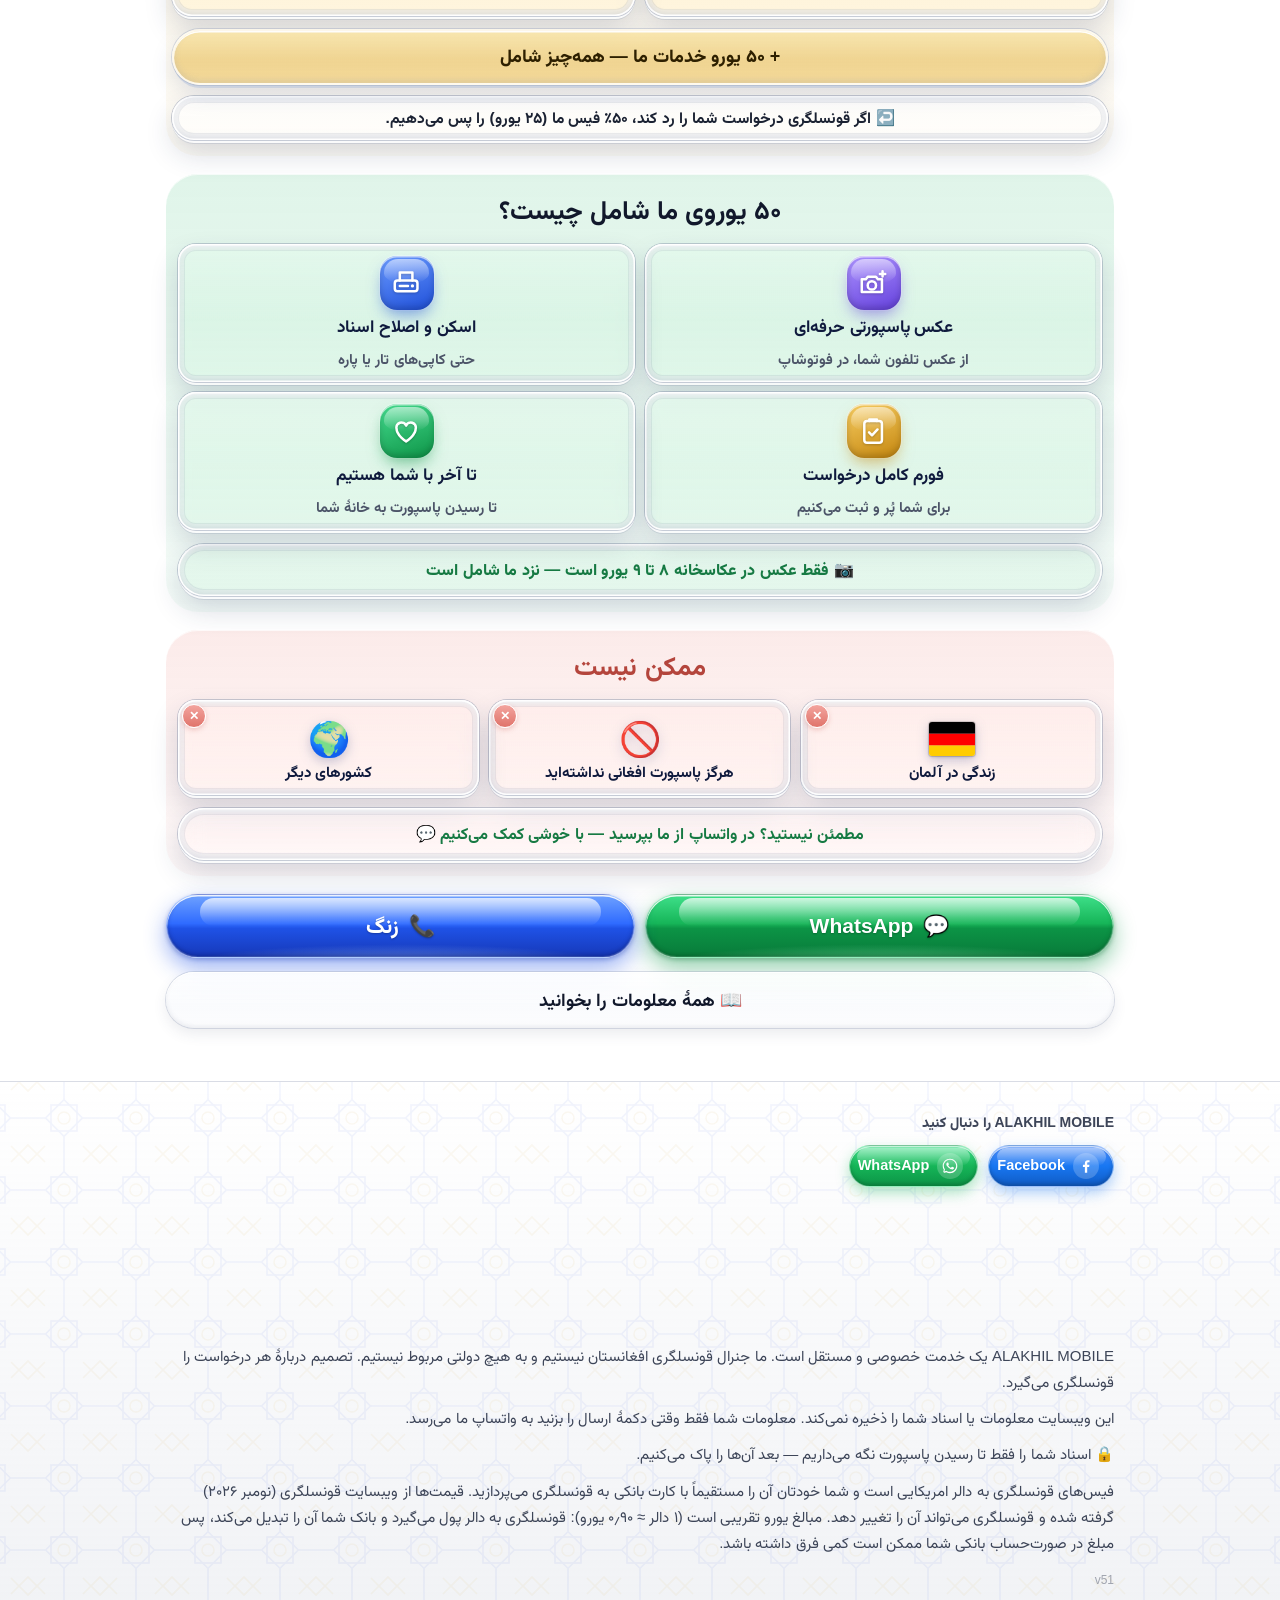
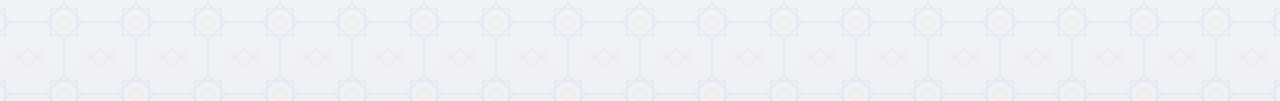
==== commit 5f7e7f38: "Add Facebook (and WhatsApp in the footer) social buttons Co-Authored-By: Claude Opus 5.5 <noreply@an" ====
--- a/passport/index.html
+++ b/passport/index.html
@@ -6,7 +6,7 @@
 <meta http-equiv="Cache-Control" content="no-cache, no-store, must-revalidate">
 <meta http-equiv="Pragma" content="no-cache">
 <meta http-equiv="Expires" content="0">
-<meta name="site-version" content="50">
+<meta name="site-version" content="51">
 <title>Afghan Passport Online via Dubai — پاسپورت افغانی — افغاني پاسپورټ | ALAKHIL MOBILE</title>
 <meta name="description" content="New Afghan passport from the Afghan Consulate in Dubai, delivered to your home in Europe (except Germany), UK, USA, Canada and Australia. پاسپورت جدید افغانی از قونسلگری دبی — نوی افغاني پاسپورټ د دوبۍ له قونسلګرۍ. Documents, prices, WhatsApp help in Pashto, Dari, English.">
 <meta property="og:title" content="ALAKHIL MOBILE — Afghan Passport Online / پاسپورت افغانی / افغاني پاسپورټ">
@@ -1331,6 +1331,26 @@
   .r-two { margin: 18px 0 2px; text-align: center; font-weight: 900; font-size: 18px; }
   .qz-self { width: 100%; min-height: 52px; margin-top: 10px; font-size: 16px; }
   .qz-share { display: block; margin-top: 12px; text-align: center; font-weight: 800; color: #0b7a39; text-decoration: none; }
+
+  /* ===== Social buttons ===== */
+  .social { display: flex; align-items: center; justify-content: center; gap: 10px; flex-wrap: wrap; }
+  .me-card .social { grid-column: 1 / -1; }
+  .soc-lbl { font-size: 14px; font-weight: 800; color: #4c5468; }
+  .soc { display: inline-flex; align-items: center; gap: 8px; padding: 7px 14px 7px 8px; border-radius: 999px; text-decoration: none; color: #fff; font-weight: 800; font-size: 14.5px;
+    position: relative; overflow: hidden; border: 1px solid rgba(255,255,255,.45);
+    box-shadow: 0 6px 14px var(--sh), inset 0 1.5px 0 rgba(255,255,255,.7), inset 0 -2px 4px rgba(0,0,0,.2); transition: transform .15s ease; }
+  .soc::after { content: ""; position: absolute; left: 6%; right: 6%; top: 2px; height: 45%; border-radius: 999px; background: linear-gradient(180deg, rgba(255,255,255,.5), rgba(255,255,255,0)); pointer-events: none; }
+  .soc svg { width: 26px; height: 26px; padding: 4px; border-radius: 50%; background: rgba(255,255,255,.2); flex: none; }
+  .soc:active { transform: scale(.95); }
+  .soc.fb { background: linear-gradient(180deg, #4f8df7 0%, #1877f2 50%, #0f5bc4 100%); --sh: rgba(24,119,242,.35); }
+  .soc.wa { background: linear-gradient(180deg, #3fe08a 0%, #16b558 50%, #0c9446 100%); --sh: rgba(22,181,88,.35); }
+  .soc.tt { background: linear-gradient(180deg, #2a2a2a 0%, #111 50%, #000 100%); --sh: rgba(0,0,0,.3); }
+  .in-foot { justify-content: flex-start; margin-bottom: 16px; }
+  html[dir="rtl"] .in-foot { justify-content: flex-start; }
+  .in-foot .soc-lbl { width: 100%; color: #3d4558; }
+  .me-card .social .soc-lbl { width: 100%; text-align: center; margin-bottom: -2px; }
+  @media (max-width: 520px) { .me-card .soc { padding: 5px 12px 5px 6px; font-size: 13.5px; } .me-card .soc svg { width: 22px; height: 22px; } }
+  .me-card .social .soc.wa { display: none; }
 </style>
 </head>
 <body>
@@ -1529,6 +1549,7 @@
       <p class="me-line" data-t="me_line"></p>
     </div>
     <div class="me-only"><span data-t="me_only"></span> <bdi dir="ltr"><a class="num" dir="ltr" href="tel:+33605654592">+33 6 05 65 45 92</a></bdi></div>
+    <div class="social in-card"><span class="soc-lbl" data-t="soc_follow"></span><a class="soc fb" href="https://www.facebook.com/share/1cukCs4Q4B/" target="_blank" rel="noopener" aria-label="Facebook"><svg viewBox="0 0 24 24" aria-hidden="true"><path fill="#fff" d="M13.6 21v-7.6h2.6l.4-3h-3V8.5c0-.9.3-1.5 1.5-1.5h1.6V4.3c-.3 0-1.2-.1-2.3-.1-2.3 0-3.9 1.4-3.9 4v2.2H7.9v3h2.6V21z"/></svg><span>Facebook</span></a><a class="soc wa" href="https://wa.me/33605654592" target="_blank" rel="noopener" aria-label="WhatsApp"><svg viewBox="0 0 32 32" aria-hidden="true"><path fill="#fff" d="M16 3C8.8 3 3 8.7 3 15.8c0 2.5.7 4.9 2 7L3 29l6.4-2c2 1.1 4.3 1.7 6.6 1.7 7.2 0 13-5.7 13-12.8S23.2 3 16 3zm0 23.4c-2.1 0-4.1-.6-5.9-1.7l-.4-.2-3.8 1.2 1.2-3.7-.3-.4c-1.2-1.8-1.9-3.9-1.9-6 0-5.9 4.9-10.7 11-10.7s11 4.8 11 10.7-4.9 10.8-10.9 10.8zm6-8c-.3-.2-1.9-.9-2.2-1-.3-.1-.5-.2-.7.2-.2.3-.8 1-1 1.2-.2.2-.4.2-.7.1-.3-.2-1.4-.5-2.6-1.6-1-.9-1.6-1.9-1.8-2.2-.2-.3 0-.5.1-.7l.5-.6c.2-.2.2-.4.3-.6.1-.2 0-.4 0-.6l-1-2.4c-.3-.6-.5-.5-.7-.5h-.6c-.2 0-.6.1-.9.4-.3.3-1.2 1.1-1.2 2.7s1.2 3.2 1.4 3.4c.2.2 2.4 3.6 5.8 5 .8.3 1.4.5 1.9.7.8.3 1.6.2 2.2.1.7-.1 1.9-.8 2.2-1.5.3-.7.3-1.4.2-1.5-.1-.2-.3-.3-.6-.4z"/></svg><span>WhatsApp</span></a></div>
     <a class="btn btn-wa me-wa" id="meWa" href="https://wa.me/33605654592" target="_blank" rel="noopener"><span>💬</span> <span data-t="me_wa"></span></a>
     <button type="button" class="inst-btn inst-link inst-trigger hidden"><span>📲</span> <span data-t="inst_btn"></span></button>
   </div>
@@ -1842,12 +1863,13 @@
 <footer>
   <div class="pattern" aria-hidden="true"></div>
   <div class="wrap" style="position:relative;z-index:1">
+    <div class="social in-foot"><span class="soc-lbl" data-t="soc_follow2"></span><a class="soc fb" href="https://www.facebook.com/share/1cukCs4Q4B/" target="_blank" rel="noopener" aria-label="Facebook"><svg viewBox="0 0 24 24" aria-hidden="true"><path fill="#fff" d="M13.6 21v-7.6h2.6l.4-3h-3V8.5c0-.9.3-1.5 1.5-1.5h1.6V4.3c-.3 0-1.2-.1-2.3-.1-2.3 0-3.9 1.4-3.9 4v2.2H7.9v3h2.6V21z"/></svg><span>Facebook</span></a><a class="soc wa" href="https://wa.me/33605654592" target="_blank" rel="noopener" aria-label="WhatsApp"><svg viewBox="0 0 32 32" aria-hidden="true"><path fill="#fff" d="M16 3C8.8 3 3 8.7 3 15.8c0 2.5.7 4.9 2 7L3 29l6.4-2c2 1.1 4.3 1.7 6.6 1.7 7.2 0 13-5.7 13-12.8S23.2 3 16 3zm0 23.4c-2.1 0-4.1-.6-5.9-1.7l-.4-.2-3.8 1.2 1.2-3.7-.3-.4c-1.2-1.8-1.9-3.9-1.9-6 0-5.9 4.9-10.7 11-10.7s11 4.8 11 10.7-4.9 10.8-10.9 10.8zm6-8c-.3-.2-1.9-.9-2.2-1-.3-.1-.5-.2-.7.2-.2.3-.8 1-1 1.2-.2.2-.4.2-.7.1-.3-.2-1.4-.5-2.6-1.6-1-.9-1.6-1.9-1.8-2.2-.2-.3 0-.5.1-.7l.5-.6c.2-.2.2-.4.3-.6.1-.2 0-.4 0-.6l-1-2.4c-.3-.6-.5-.5-.7-.5h-.6c-.2 0-.6.1-.9.4-.3.3-1.2 1.1-1.2 2.7s1.2 3.2 1.4 3.4c.2.2 2.4 3.6 5.8 5 .8.3 1.4.5 1.9.7.8.3 1.6.2 2.2.1.7-.1 1.9-.8 2.2-1.5.3-.7.3-1.4.2-1.5-.1-.2-.3-.3-.6-.4z"/></svg><span>WhatsApp</span></a></div>
     <div class="foot-brand"><span class="shine sh-foot"><span class="sweep"></span><img loading="lazy" decoding="async" src="logo-full.jpg" alt="ALAKHIL MOBILE — Qualité et satisfaction" width="120" height="118"></span></div>
     <p data-t="disclaimer"></p>
     <p data-t="privacy"></p>
     <p data-t="sim_keep"></p>
     <p data-t="prices_note"></p>
-    <p class="ver">v50</p>
+    <p class="ver">v51</p>
   </div>
 </footer>
 
@@ -2062,6 +2084,7 @@
       qz_share_msg: "🧪 Free test: can you get a new Afghan passport from the Dubai consulate? Check in 1 minute 👇",
       test_btn: "🧪 Free passport test — 1 minute", test_short: "Passport test",
       d_lostcopy: "Photo, scan or copy of your lost Afghan passport", d_contact: "Your email address and phone number",
+      soc_follow: "Follow us:", soc_follow2: "Follow ALAKHIL MOBILE",
       safety: "Never send your bank card details to anyone — not even to us. You pay the consulate yourself, only through the yellow PAY NOW button in the consulate's email.",
       form_title: "Send your documents on WhatsApp",
       form_intro: "Fill in this short form. WhatsApp opens with your details ready — then <b>attach photos of your documents</b> in the chat and press send.",
@@ -2278,6 +2301,7 @@
       qz_share_msg: "🧪 تست رایگان: آیا می‌توانید پاسپورت جدید افغانی از قونسلگری دبی بگیرید؟ در ۱ دقیقه بررسی کنید 👇",
       test_btn: "🧪 تست رایگان پاسپورت — ۱ دقیقه", test_short: "تست پاسپورت",
       d_lostcopy: "عکس، اسکن یا کاپی پاسپورت گم‌شدهٔ شما", d_contact: "آدرس ایمیل و شمارهٔ تلفون شما",
+      soc_follow: "ما را دنبال کنید:", soc_follow2: "ALAKHIL MOBILE را دنبال کنید",
       safety: "معلومات کارت بانکی خود را هرگز به هیچ‌کس نفرستید — حتی به ما. شما خودتان فقط از طریق دکمهٔ زرد PAY NOW در ایمیل قونسلگری پرداخت می‌کنید.",
       form_title: "اسناد خود را از طریق واتساپ بفرستید",
       form_intro: "این فورم کوتاه را پُر کنید. واتساپ با معلومات شما باز می‌شود — بعد <b>عکس اسناد خود را</b> در چت ضمیمه کنید و بفرستید.",
@@ -2494,6 +2518,7 @@
       qz_share_msg: "🧪 وړیا ازموینه: ایا تاسو د دوبۍ له قونسلګرۍ نوی افغاني پاسپورټ اخیستلی شئ؟ په ۱ دقیقه کې یې وګورئ 👇",
       test_btn: "🧪 د پاسپورټ وړیا ازموینه — ۱ دقیقه", test_short: "د پاسپورټ ازموینه",
       d_lostcopy: "د ورک شوي پاسپورټ عکس، سکن یا کاپي", d_contact: "ستاسو د ایمیل پته او د تلیفون شمېره",
+      soc_follow: "موږ فالو کړئ:", soc_follow2: "ALAKHIL MOBILE فالو کړئ",
       safety: "د خپل بانکي کارت معلومات هېڅکله هېچا ته مه لېږئ — حتی موږ ته هم. تاسو پخپله یوازې د قونسلګرۍ په ایمیل کې د ژیړ PAY NOW تڼۍ له لارې پیسې ورکوئ.",
       form_title: "خپل اسناد د واټساپ له لارې ولېږئ",
       form_intro: "دا لنډه فورمه ډکه کړئ. واټساپ به ستاسو له معلوماتو سره خلاص شي — بیا <b>د خپلو اسنادو عکسونه</b> په چټ کې ور اضافه کړئ او ویې لېږئ.",
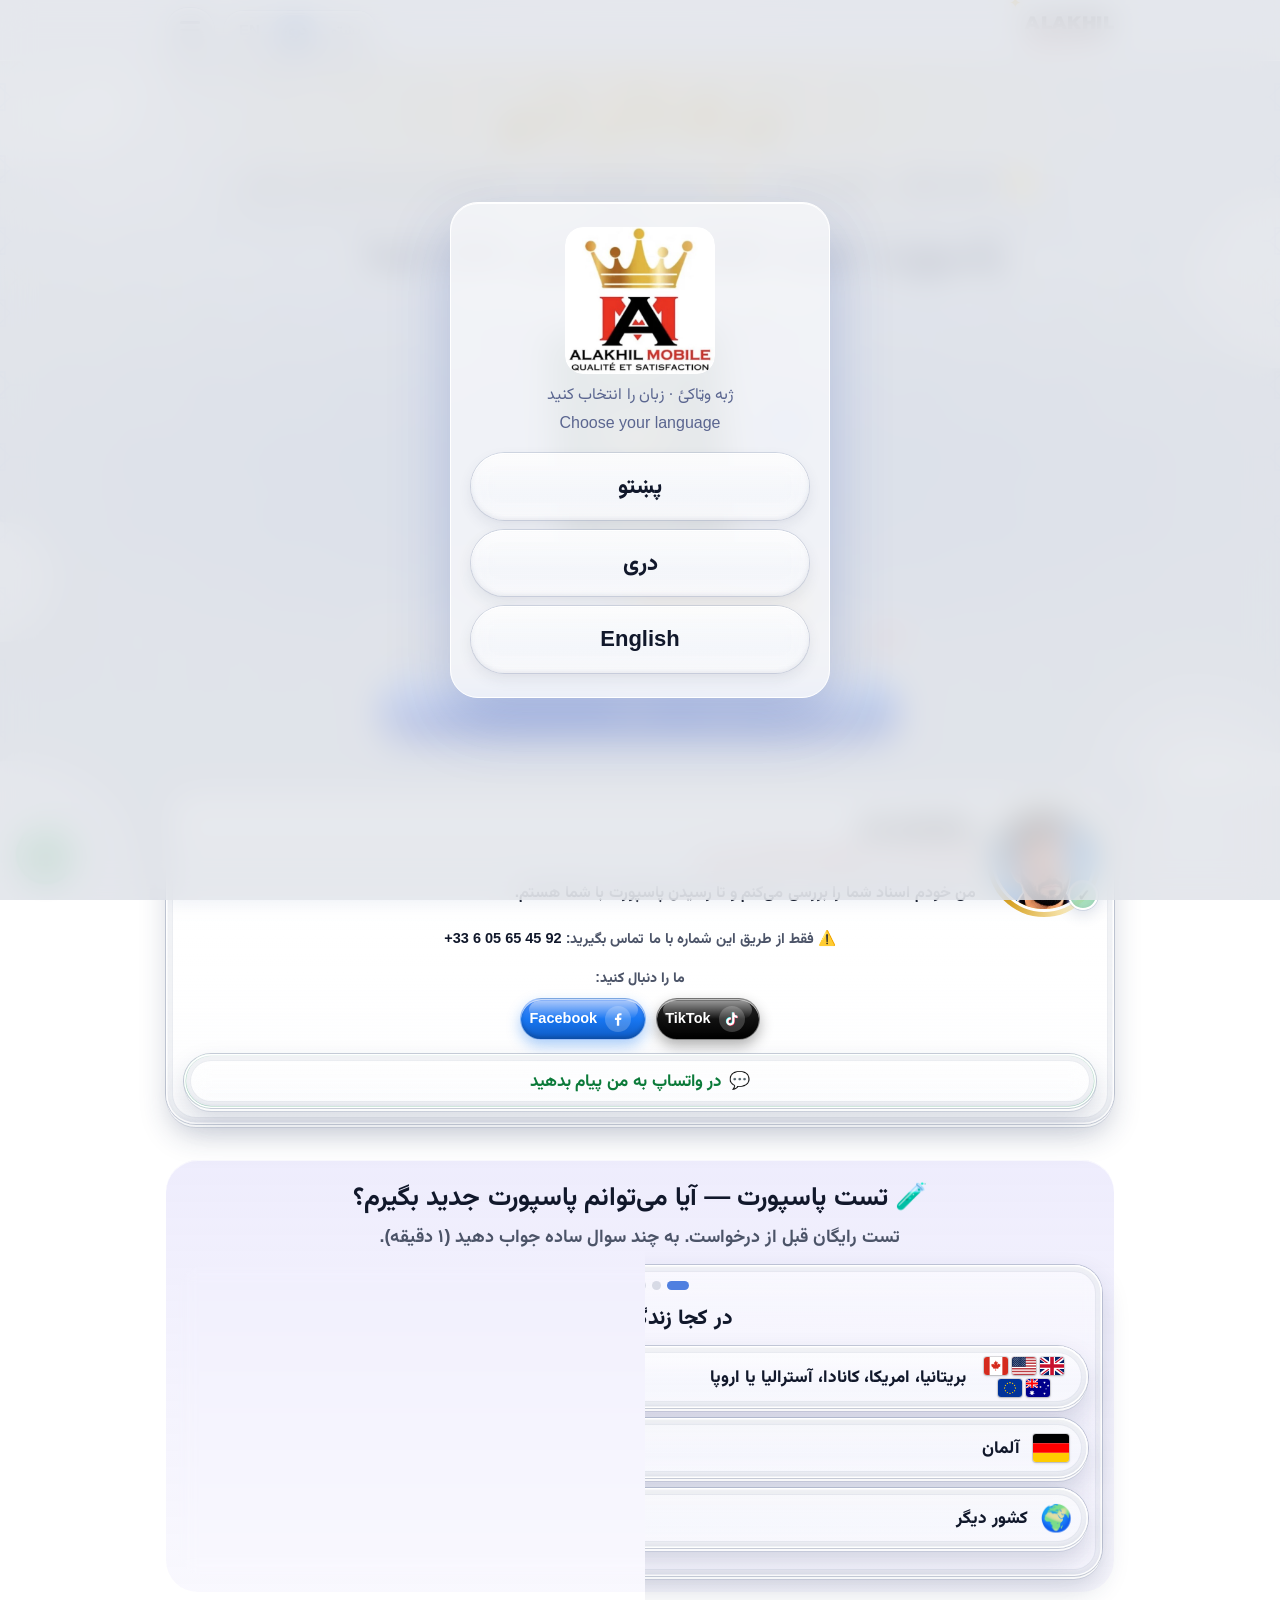
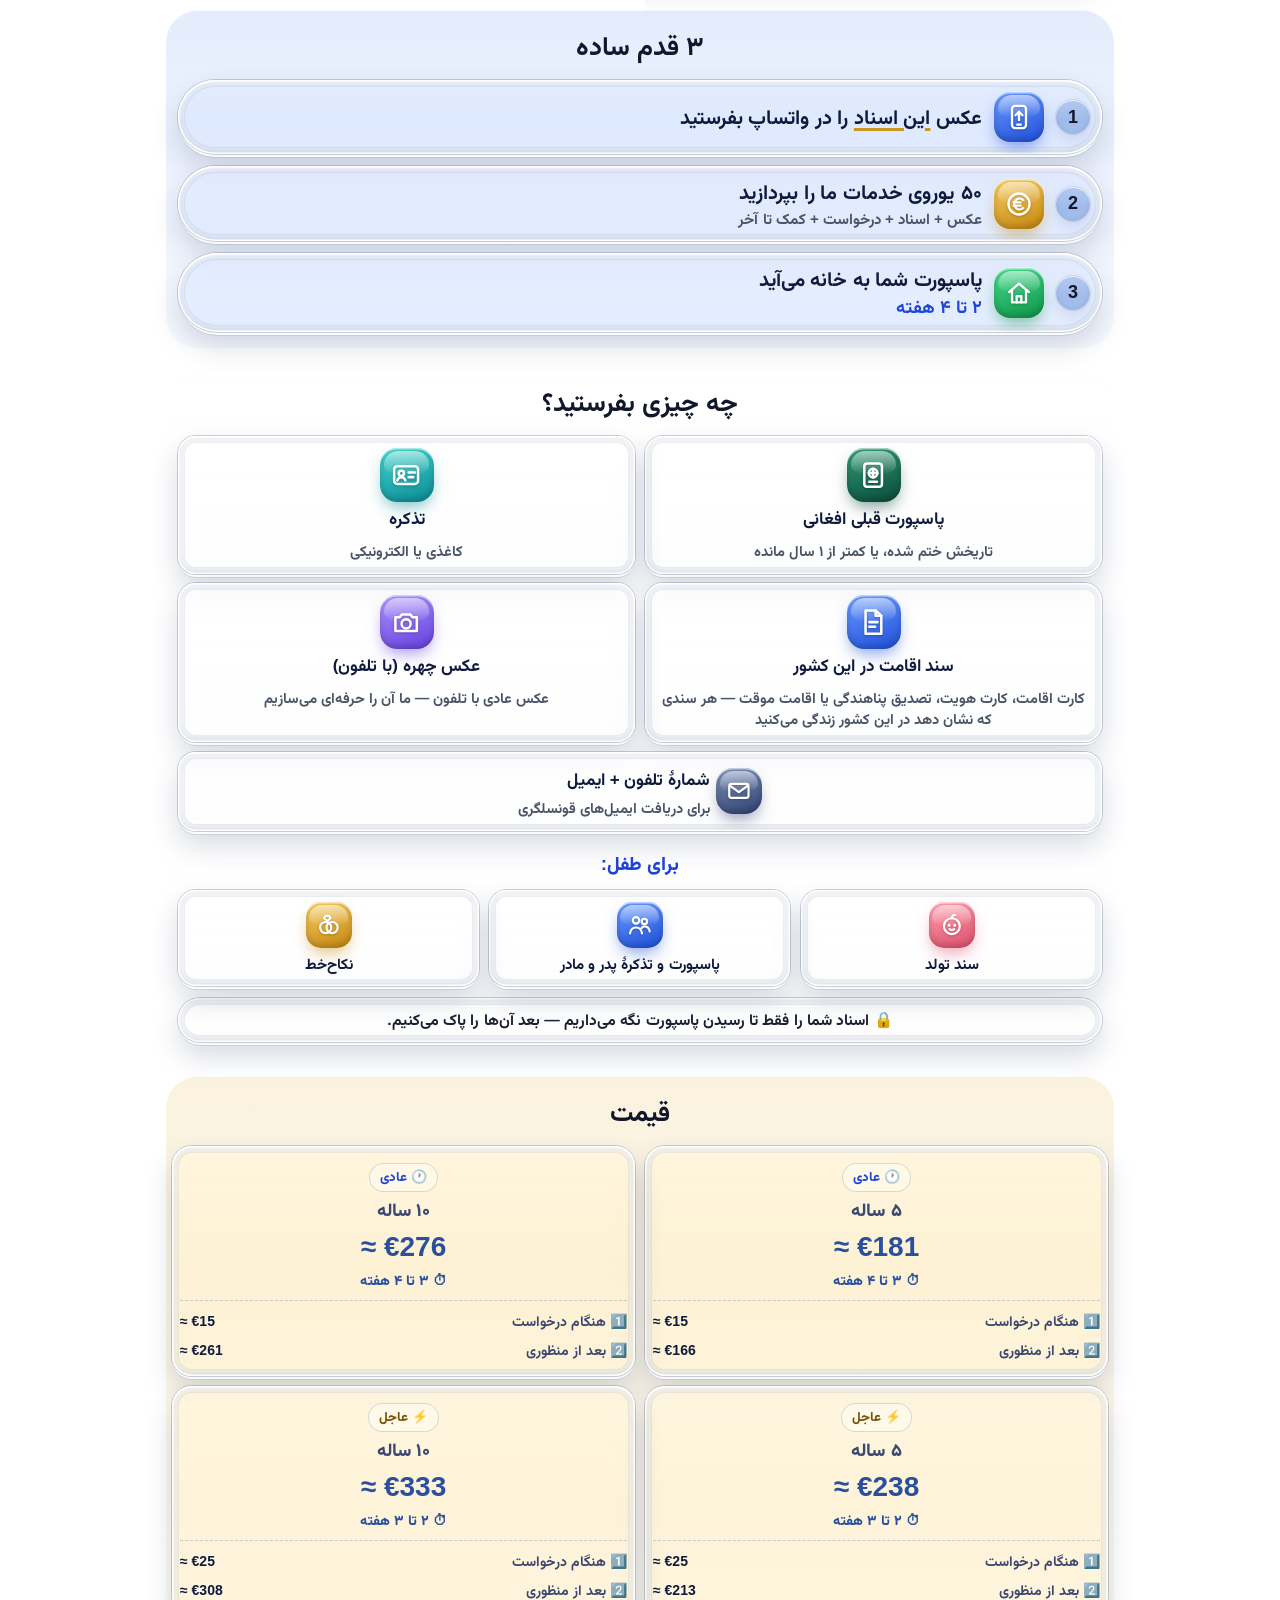
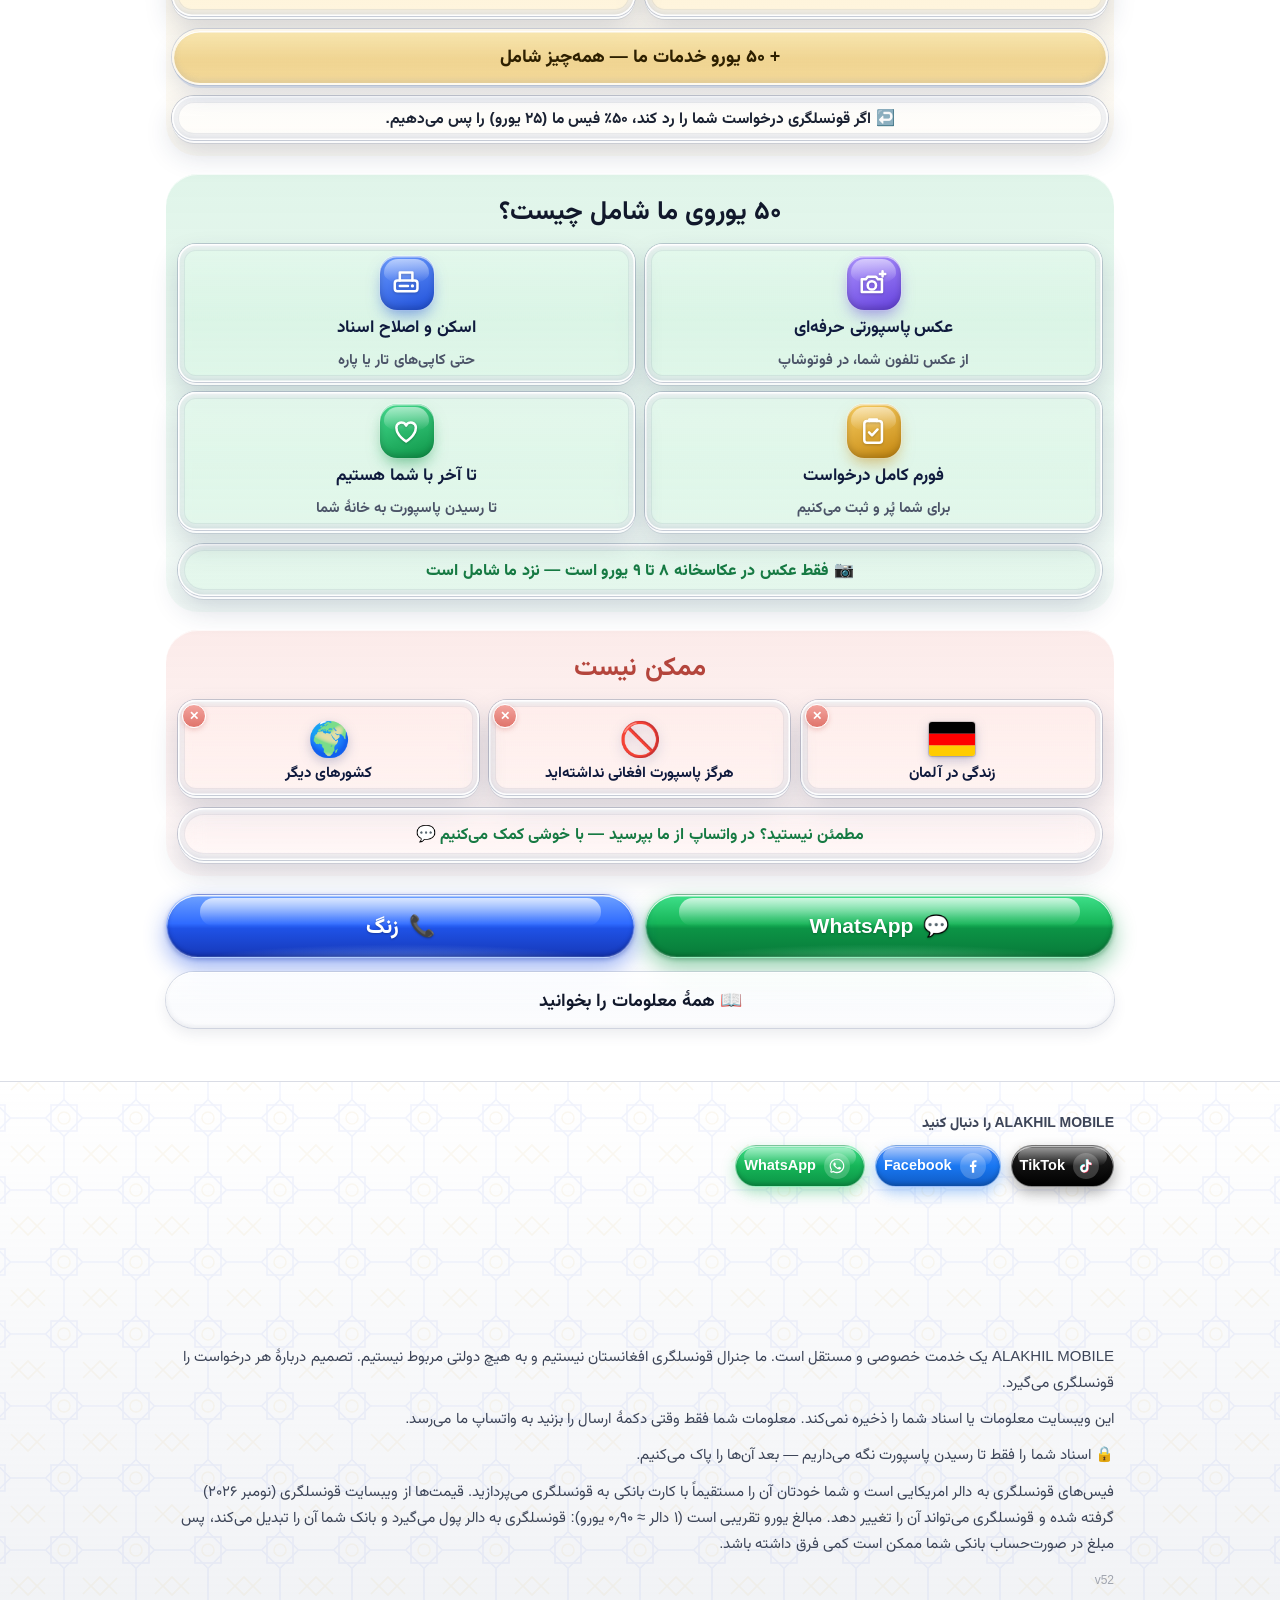
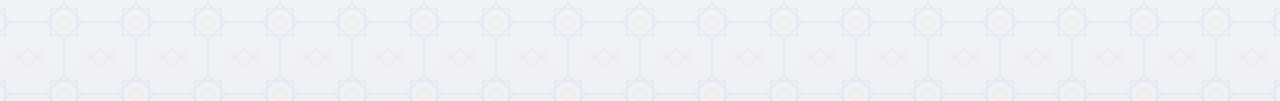
==== commit ee2c7056: "Add TikTok button (@alakhil_mobile) to the helper card and footer Co-Authored-By: Claude Opus 5.5 <n" ====
--- a/passport/index.html
+++ b/passport/index.html
@@ -6,7 +6,7 @@
 <meta http-equiv="Cache-Control" content="no-cache, no-store, must-revalidate">
 <meta http-equiv="Pragma" content="no-cache">
 <meta http-equiv="Expires" content="0">
-<meta name="site-version" content="51">
+<meta name="site-version" content="52">
 <title>Afghan Passport Online via Dubai — پاسپورت افغانی — افغاني پاسپورټ | ALAKHIL MOBILE</title>
 <meta name="description" content="New Afghan passport from the Afghan Consulate in Dubai, delivered to your home in Europe (except Germany), UK, USA, Canada and Australia. پاسپورت جدید افغانی از قونسلگری دبی — نوی افغاني پاسپورټ د دوبۍ له قونسلګرۍ. Documents, prices, WhatsApp help in Pashto, Dari, English.">
 <meta property="og:title" content="ALAKHIL MOBILE — Afghan Passport Online / پاسپورت افغانی / افغاني پاسپورټ">
@@ -1549,7 +1549,7 @@
       <p class="me-line" data-t="me_line"></p>
     </div>
     <div class="me-only"><span data-t="me_only"></span> <bdi dir="ltr"><a class="num" dir="ltr" href="tel:+33605654592">+33 6 05 65 45 92</a></bdi></div>
-    <div class="social in-card"><span class="soc-lbl" data-t="soc_follow"></span><a class="soc fb" href="https://www.facebook.com/share/1cukCs4Q4B/" target="_blank" rel="noopener" aria-label="Facebook"><svg viewBox="0 0 24 24" aria-hidden="true"><path fill="#fff" d="M13.6 21v-7.6h2.6l.4-3h-3V8.5c0-.9.3-1.5 1.5-1.5h1.6V4.3c-.3 0-1.2-.1-2.3-.1-2.3 0-3.9 1.4-3.9 4v2.2H7.9v3h2.6V21z"/></svg><span>Facebook</span></a><a class="soc wa" href="https://wa.me/33605654592" target="_blank" rel="noopener" aria-label="WhatsApp"><svg viewBox="0 0 32 32" aria-hidden="true"><path fill="#fff" d="M16 3C8.8 3 3 8.7 3 15.8c0 2.5.7 4.9 2 7L3 29l6.4-2c2 1.1 4.3 1.7 6.6 1.7 7.2 0 13-5.7 13-12.8S23.2 3 16 3zm0 23.4c-2.1 0-4.1-.6-5.9-1.7l-.4-.2-3.8 1.2 1.2-3.7-.3-.4c-1.2-1.8-1.9-3.9-1.9-6 0-5.9 4.9-10.7 11-10.7s11 4.8 11 10.7-4.9 10.8-10.9 10.8zm6-8c-.3-.2-1.9-.9-2.2-1-.3-.1-.5-.2-.7.2-.2.3-.8 1-1 1.2-.2.2-.4.2-.7.1-.3-.2-1.4-.5-2.6-1.6-1-.9-1.6-1.9-1.8-2.2-.2-.3 0-.5.1-.7l.5-.6c.2-.2.2-.4.3-.6.1-.2 0-.4 0-.6l-1-2.4c-.3-.6-.5-.5-.7-.5h-.6c-.2 0-.6.1-.9.4-.3.3-1.2 1.1-1.2 2.7s1.2 3.2 1.4 3.4c.2.2 2.4 3.6 5.8 5 .8.3 1.4.5 1.9.7.8.3 1.6.2 2.2.1.7-.1 1.9-.8 2.2-1.5.3-.7.3-1.4.2-1.5-.1-.2-.3-.3-.6-.4z"/></svg><span>WhatsApp</span></a></div>
+    <div class="social in-card"><span class="soc-lbl" data-t="soc_follow"></span><a class="soc tt" href="https://www.tiktok.com/@alakhil_mobile" target="_blank" rel="noopener" aria-label="TikTok"><svg viewBox="0 0 24 24" aria-hidden="true"><path fill="#25F4EE" d="M15.2 3.3h-2.9v11.9a2.5 2.5 0 1 1-2.5-2.5c.3 0 .5 0 .7.1V9.9a5.4 5.4 0 1 0 4.7 5.3V9.2a6.9 6.9 0 0 0 4 1.3V7.6a4 4 0 0 1-4-4.3z" transform="translate(-.6 -.4)"/><path fill="#FE2C55" d="M15.2 3.3h-2.9v11.9a2.5 2.5 0 1 1-2.5-2.5c.3 0 .5 0 .7.1V9.9a5.4 5.4 0 1 0 4.7 5.3V9.2a6.9 6.9 0 0 0 4 1.3V7.6a4 4 0 0 1-4-4.3z" transform="translate(.6 .4)"/><path fill="#fff" d="M15.2 3.3h-2.9v11.9a2.5 2.5 0 1 1-2.5-2.5c.3 0 .5 0 .7.1V9.9a5.4 5.4 0 1 0 4.7 5.3V9.2a6.9 6.9 0 0 0 4 1.3V7.6a4 4 0 0 1-4-4.3z"/></svg><span>TikTok</span></a><a class="soc fb" href="https://www.facebook.com/share/1cukCs4Q4B/" target="_blank" rel="noopener" aria-label="Facebook"><svg viewBox="0 0 24 24" aria-hidden="true"><path fill="#fff" d="M13.6 21v-7.6h2.6l.4-3h-3V8.5c0-.9.3-1.5 1.5-1.5h1.6V4.3c-.3 0-1.2-.1-2.3-.1-2.3 0-3.9 1.4-3.9 4v2.2H7.9v3h2.6V21z"/></svg><span>Facebook</span></a><a class="soc wa" href="https://wa.me/33605654592" target="_blank" rel="noopener" aria-label="WhatsApp"><svg viewBox="0 0 32 32" aria-hidden="true"><path fill="#fff" d="M16 3C8.8 3 3 8.7 3 15.8c0 2.5.7 4.9 2 7L3 29l6.4-2c2 1.1 4.3 1.7 6.6 1.7 7.2 0 13-5.7 13-12.8S23.2 3 16 3zm0 23.4c-2.1 0-4.1-.6-5.9-1.7l-.4-.2-3.8 1.2 1.2-3.7-.3-.4c-1.2-1.8-1.9-3.9-1.9-6 0-5.9 4.9-10.7 11-10.7s11 4.8 11 10.7-4.9 10.8-10.9 10.8zm6-8c-.3-.2-1.9-.9-2.2-1-.3-.1-.5-.2-.7.2-.2.3-.8 1-1 1.2-.2.2-.4.2-.7.1-.3-.2-1.4-.5-2.6-1.6-1-.9-1.6-1.9-1.8-2.2-.2-.3 0-.5.1-.7l.5-.6c.2-.2.2-.4.3-.6.1-.2 0-.4 0-.6l-1-2.4c-.3-.6-.5-.5-.7-.5h-.6c-.2 0-.6.1-.9.4-.3.3-1.2 1.1-1.2 2.7s1.2 3.2 1.4 3.4c.2.2 2.4 3.6 5.8 5 .8.3 1.4.5 1.9.7.8.3 1.6.2 2.2.1.7-.1 1.9-.8 2.2-1.5.3-.7.3-1.4.2-1.5-.1-.2-.3-.3-.6-.4z"/></svg><span>WhatsApp</span></a></div>
     <a class="btn btn-wa me-wa" id="meWa" href="https://wa.me/33605654592" target="_blank" rel="noopener"><span>💬</span> <span data-t="me_wa"></span></a>
     <button type="button" class="inst-btn inst-link inst-trigger hidden"><span>📲</span> <span data-t="inst_btn"></span></button>
   </div>
@@ -1863,13 +1863,13 @@
 <footer>
   <div class="pattern" aria-hidden="true"></div>
   <div class="wrap" style="position:relative;z-index:1">
-    <div class="social in-foot"><span class="soc-lbl" data-t="soc_follow2"></span><a class="soc fb" href="https://www.facebook.com/share/1cukCs4Q4B/" target="_blank" rel="noopener" aria-label="Facebook"><svg viewBox="0 0 24 24" aria-hidden="true"><path fill="#fff" d="M13.6 21v-7.6h2.6l.4-3h-3V8.5c0-.9.3-1.5 1.5-1.5h1.6V4.3c-.3 0-1.2-.1-2.3-.1-2.3 0-3.9 1.4-3.9 4v2.2H7.9v3h2.6V21z"/></svg><span>Facebook</span></a><a class="soc wa" href="https://wa.me/33605654592" target="_blank" rel="noopener" aria-label="WhatsApp"><svg viewBox="0 0 32 32" aria-hidden="true"><path fill="#fff" d="M16 3C8.8 3 3 8.7 3 15.8c0 2.5.7 4.9 2 7L3 29l6.4-2c2 1.1 4.3 1.7 6.6 1.7 7.2 0 13-5.7 13-12.8S23.2 3 16 3zm0 23.4c-2.1 0-4.1-.6-5.9-1.7l-.4-.2-3.8 1.2 1.2-3.7-.3-.4c-1.2-1.8-1.9-3.9-1.9-6 0-5.9 4.9-10.7 11-10.7s11 4.8 11 10.7-4.9 10.8-10.9 10.8zm6-8c-.3-.2-1.9-.9-2.2-1-.3-.1-.5-.2-.7.2-.2.3-.8 1-1 1.2-.2.2-.4.2-.7.1-.3-.2-1.4-.5-2.6-1.6-1-.9-1.6-1.9-1.8-2.2-.2-.3 0-.5.1-.7l.5-.6c.2-.2.2-.4.3-.6.1-.2 0-.4 0-.6l-1-2.4c-.3-.6-.5-.5-.7-.5h-.6c-.2 0-.6.1-.9.4-.3.3-1.2 1.1-1.2 2.7s1.2 3.2 1.4 3.4c.2.2 2.4 3.6 5.8 5 .8.3 1.4.5 1.9.7.8.3 1.6.2 2.2.1.7-.1 1.9-.8 2.2-1.5.3-.7.3-1.4.2-1.5-.1-.2-.3-.3-.6-.4z"/></svg><span>WhatsApp</span></a></div>
+    <div class="social in-foot"><span class="soc-lbl" data-t="soc_follow2"></span><a class="soc tt" href="https://www.tiktok.com/@alakhil_mobile" target="_blank" rel="noopener" aria-label="TikTok"><svg viewBox="0 0 24 24" aria-hidden="true"><path fill="#25F4EE" d="M15.2 3.3h-2.9v11.9a2.5 2.5 0 1 1-2.5-2.5c.3 0 .5 0 .7.1V9.9a5.4 5.4 0 1 0 4.7 5.3V9.2a6.9 6.9 0 0 0 4 1.3V7.6a4 4 0 0 1-4-4.3z" transform="translate(-.6 -.4)"/><path fill="#FE2C55" d="M15.2 3.3h-2.9v11.9a2.5 2.5 0 1 1-2.5-2.5c.3 0 .5 0 .7.1V9.9a5.4 5.4 0 1 0 4.7 5.3V9.2a6.9 6.9 0 0 0 4 1.3V7.6a4 4 0 0 1-4-4.3z" transform="translate(.6 .4)"/><path fill="#fff" d="M15.2 3.3h-2.9v11.9a2.5 2.5 0 1 1-2.5-2.5c.3 0 .5 0 .7.1V9.9a5.4 5.4 0 1 0 4.7 5.3V9.2a6.9 6.9 0 0 0 4 1.3V7.6a4 4 0 0 1-4-4.3z"/></svg><span>TikTok</span></a><a class="soc fb" href="https://www.facebook.com/share/1cukCs4Q4B/" target="_blank" rel="noopener" aria-label="Facebook"><svg viewBox="0 0 24 24" aria-hidden="true"><path fill="#fff" d="M13.6 21v-7.6h2.6l.4-3h-3V8.5c0-.9.3-1.5 1.5-1.5h1.6V4.3c-.3 0-1.2-.1-2.3-.1-2.3 0-3.9 1.4-3.9 4v2.2H7.9v3h2.6V21z"/></svg><span>Facebook</span></a><a class="soc wa" href="https://wa.me/33605654592" target="_blank" rel="noopener" aria-label="WhatsApp"><svg viewBox="0 0 32 32" aria-hidden="true"><path fill="#fff" d="M16 3C8.8 3 3 8.7 3 15.8c0 2.5.7 4.9 2 7L3 29l6.4-2c2 1.1 4.3 1.7 6.6 1.7 7.2 0 13-5.7 13-12.8S23.2 3 16 3zm0 23.4c-2.1 0-4.1-.6-5.9-1.7l-.4-.2-3.8 1.2 1.2-3.7-.3-.4c-1.2-1.8-1.9-3.9-1.9-6 0-5.9 4.9-10.7 11-10.7s11 4.8 11 10.7-4.9 10.8-10.9 10.8zm6-8c-.3-.2-1.9-.9-2.2-1-.3-.1-.5-.2-.7.2-.2.3-.8 1-1 1.2-.2.2-.4.2-.7.1-.3-.2-1.4-.5-2.6-1.6-1-.9-1.6-1.9-1.8-2.2-.2-.3 0-.5.1-.7l.5-.6c.2-.2.2-.4.3-.6.1-.2 0-.4 0-.6l-1-2.4c-.3-.6-.5-.5-.7-.5h-.6c-.2 0-.6.1-.9.4-.3.3-1.2 1.1-1.2 2.7s1.2 3.2 1.4 3.4c.2.2 2.4 3.6 5.8 5 .8.3 1.4.5 1.9.7.8.3 1.6.2 2.2.1.7-.1 1.9-.8 2.2-1.5.3-.7.3-1.4.2-1.5-.1-.2-.3-.3-.6-.4z"/></svg><span>WhatsApp</span></a></div>
     <div class="foot-brand"><span class="shine sh-foot"><span class="sweep"></span><img loading="lazy" decoding="async" src="logo-full.jpg" alt="ALAKHIL MOBILE — Qualité et satisfaction" width="120" height="118"></span></div>
     <p data-t="disclaimer"></p>
     <p data-t="privacy"></p>
     <p data-t="sim_keep"></p>
     <p data-t="prices_note"></p>
-    <p class="ver">v51</p>
+    <p class="ver">v52</p>
   </div>
 </footer>
 
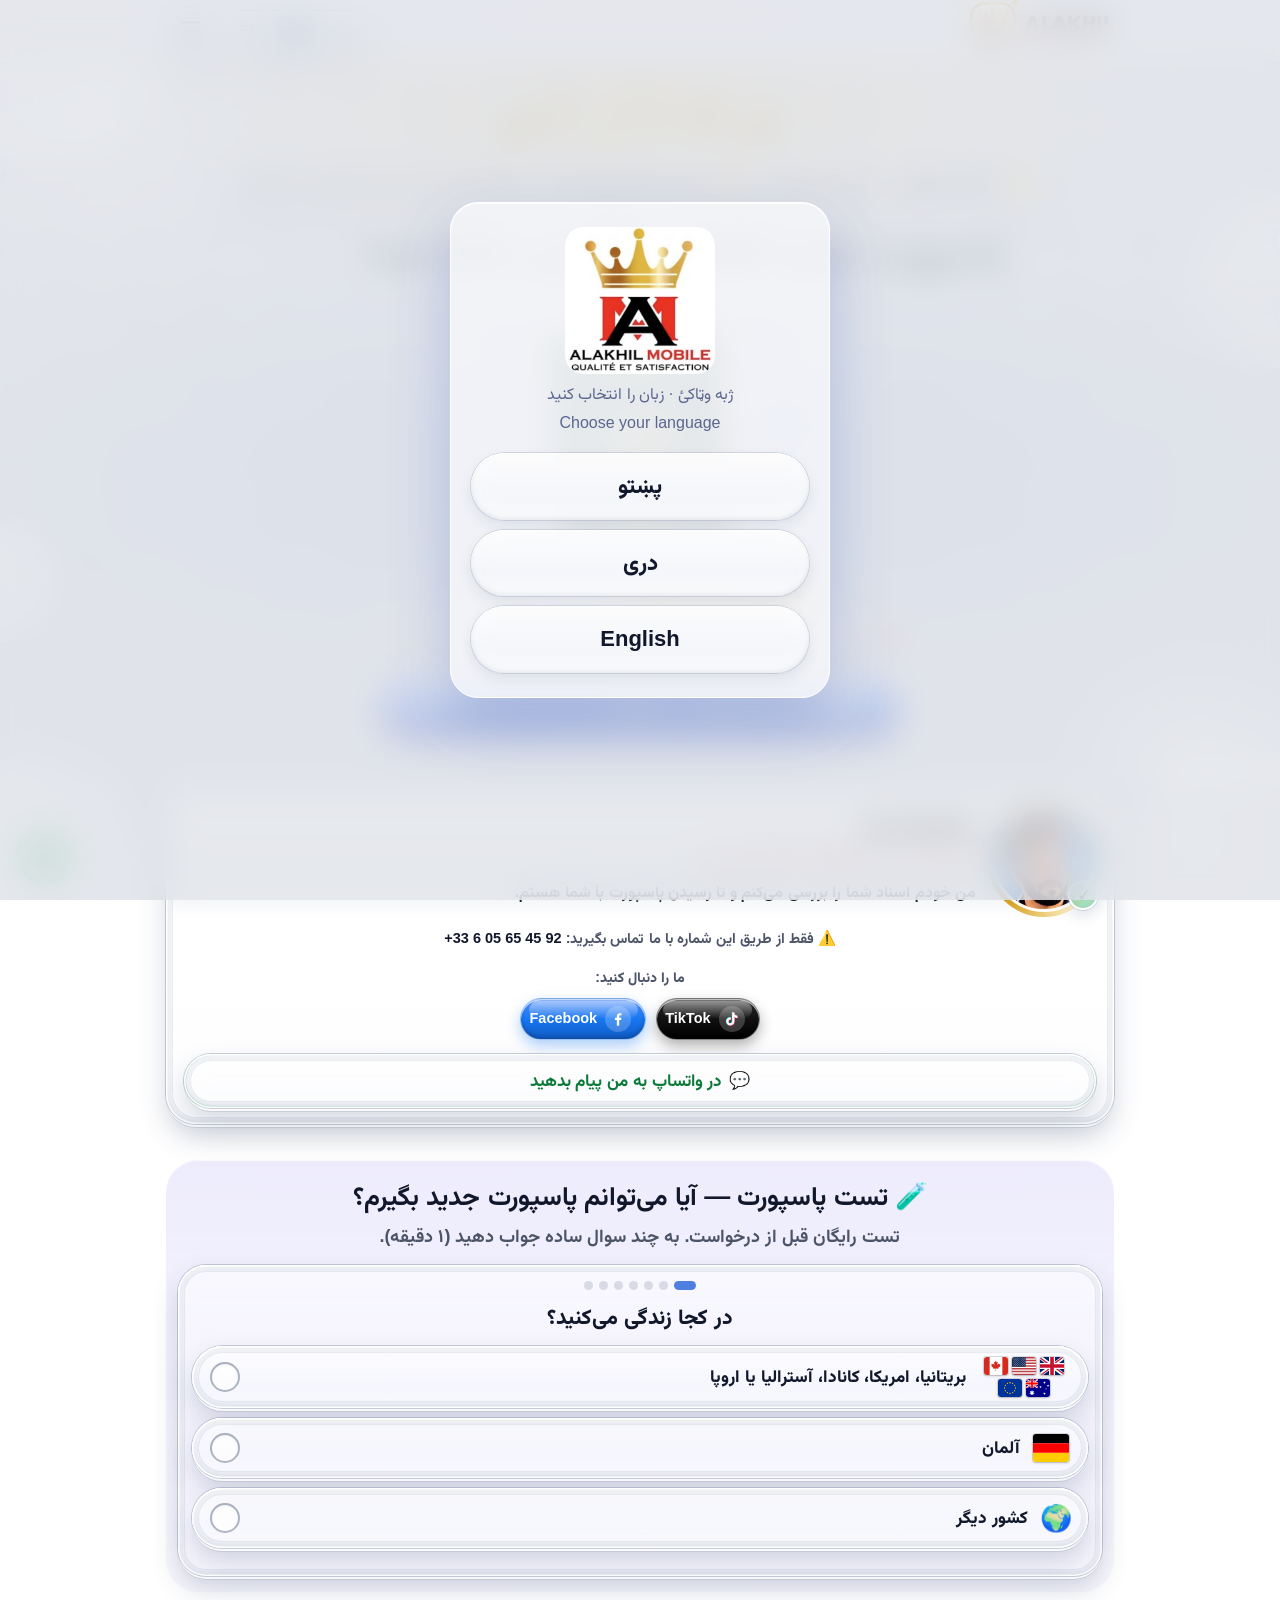
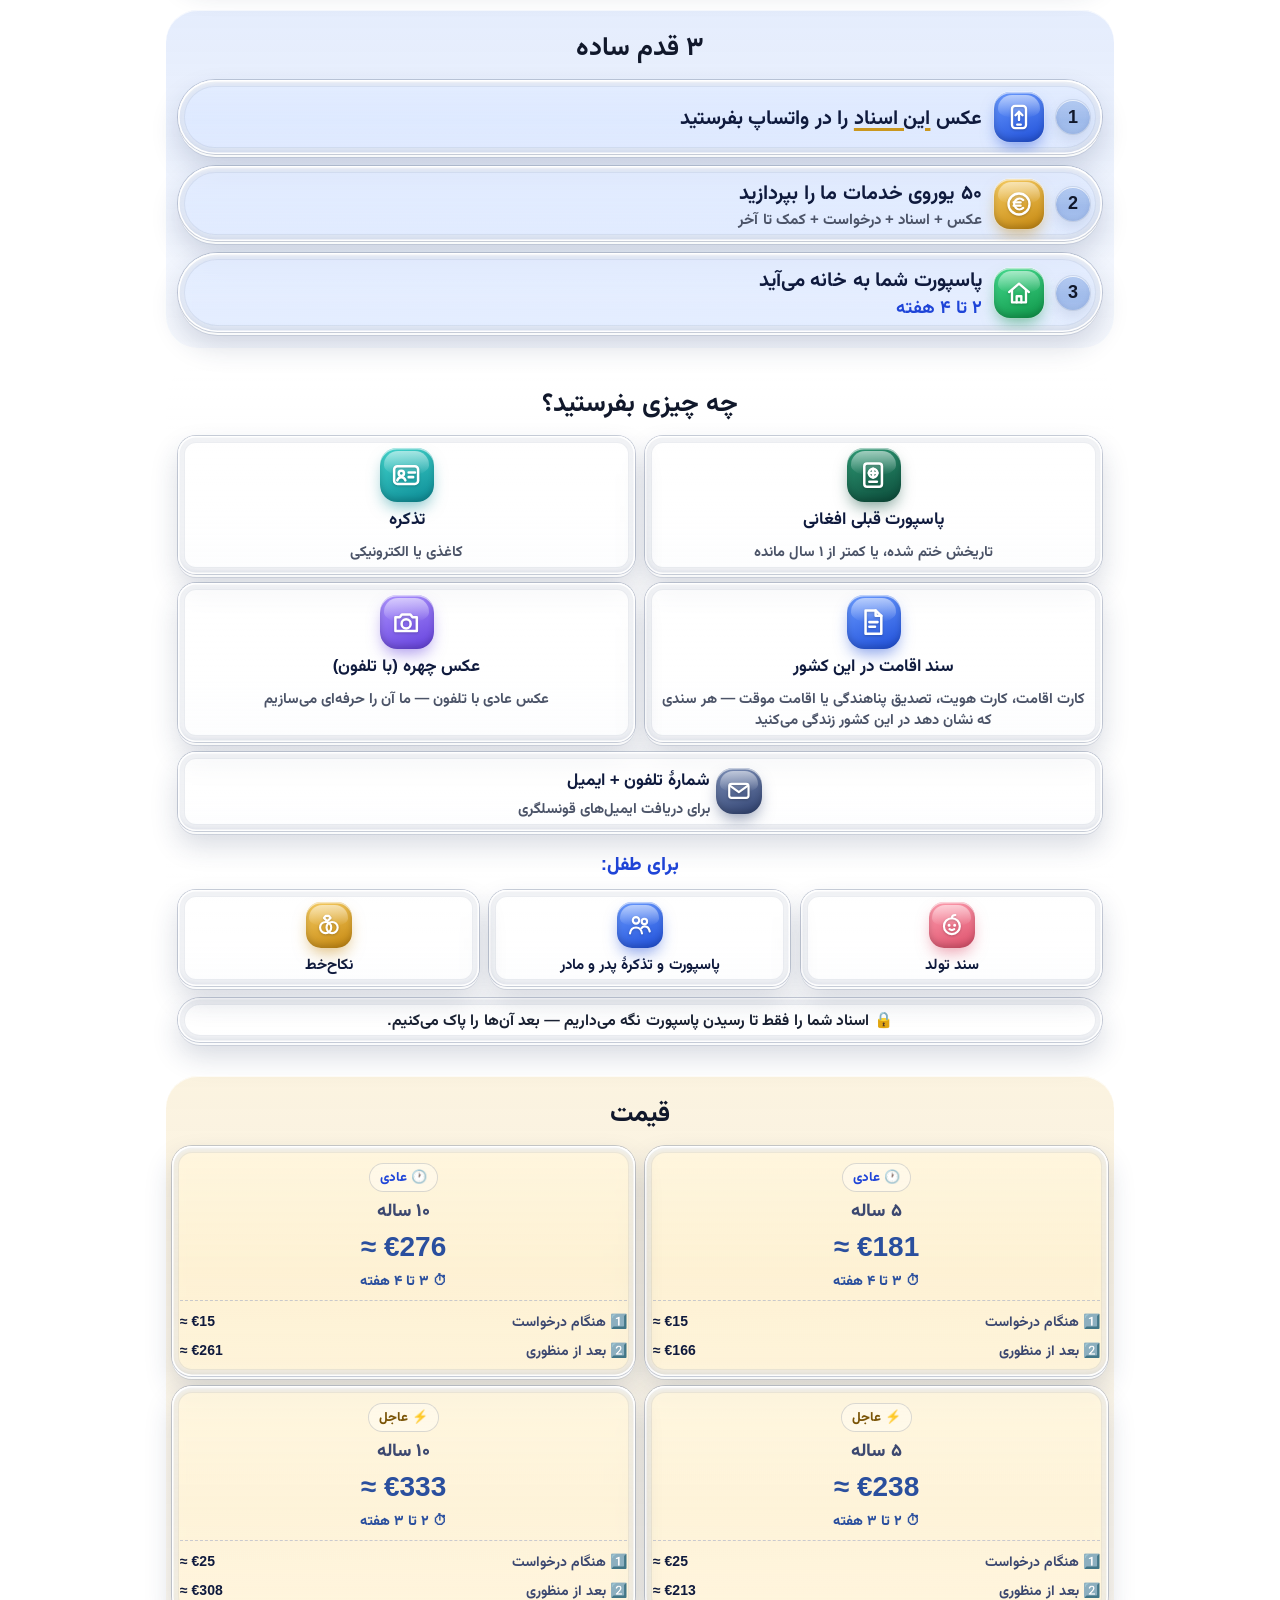
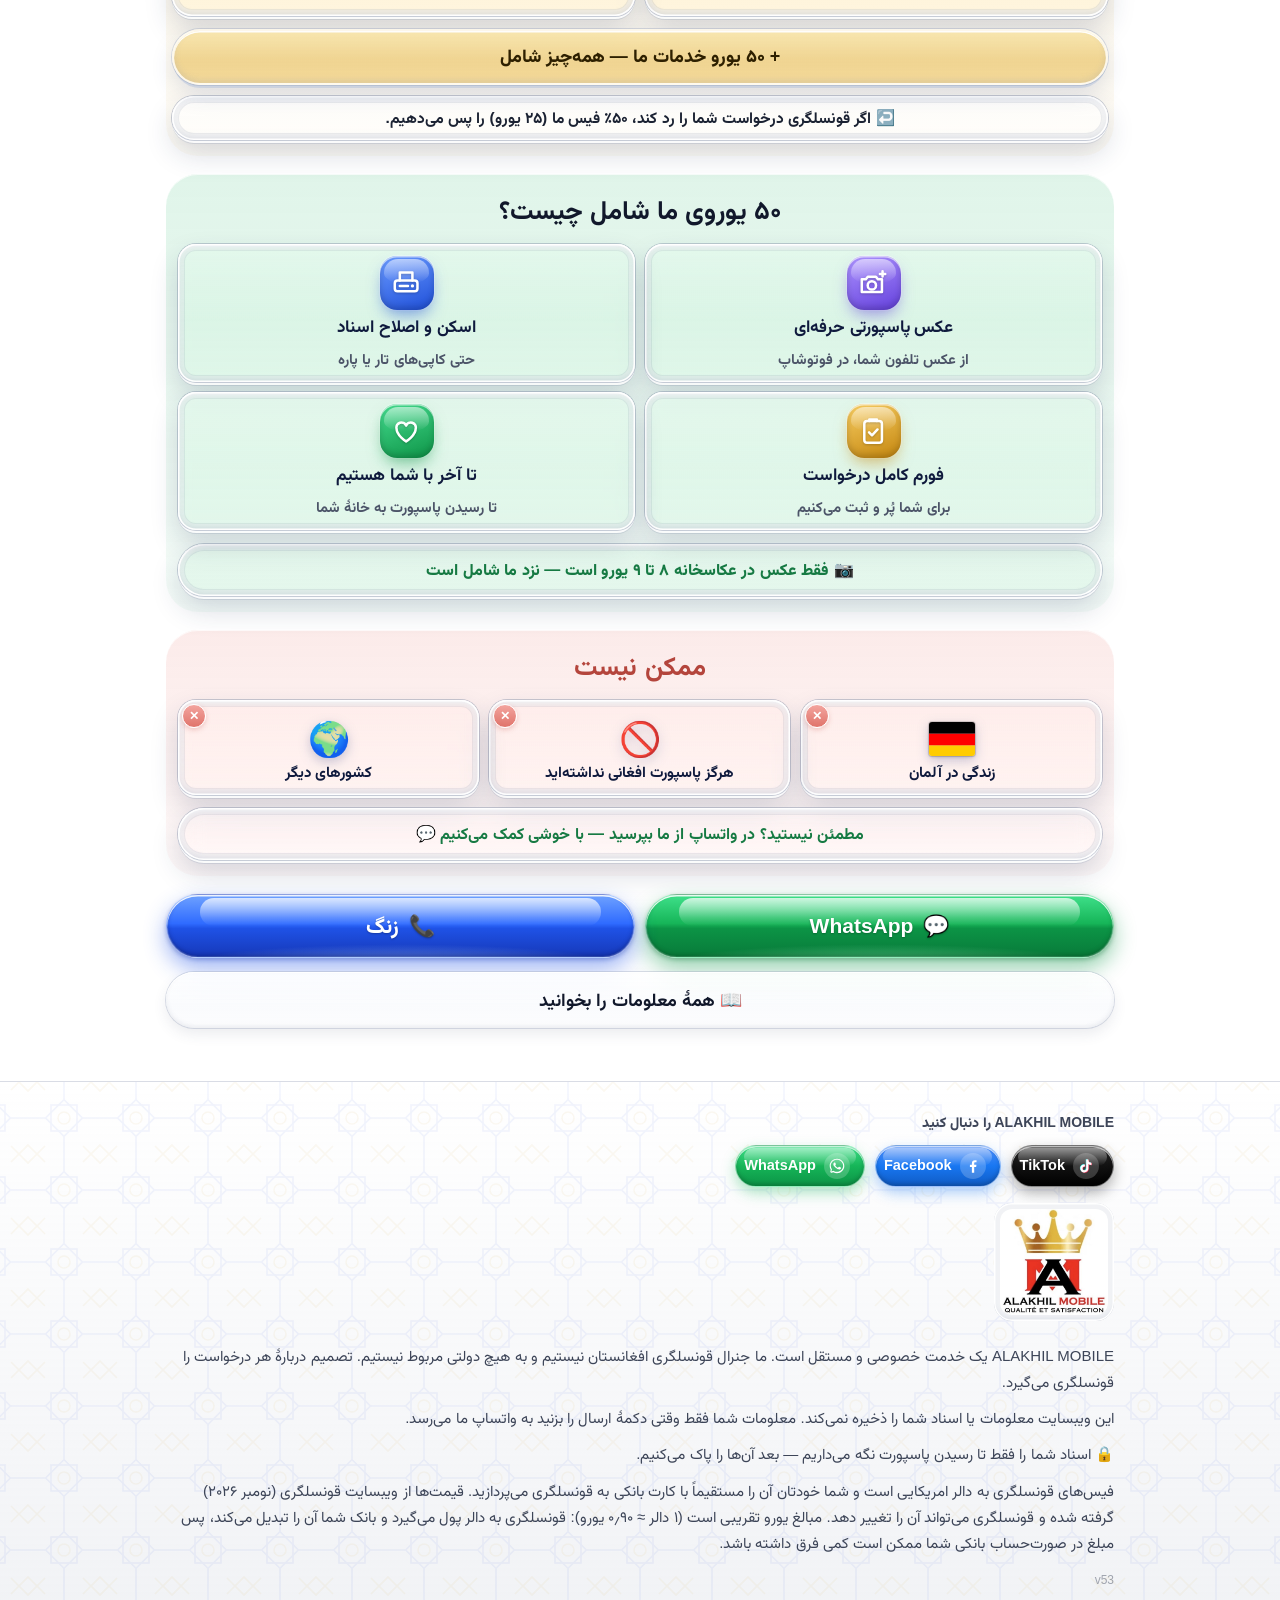
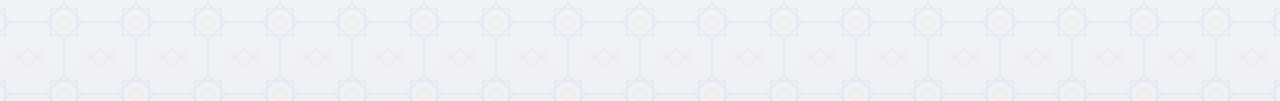
==== commit b68a8e08: "Clearer passport question: have/lost/never, expiry date with a picture and real dates, police report" ====
--- a/passport/index.html
+++ b/passport/index.html
@@ -6,7 +6,7 @@
 <meta http-equiv="Cache-Control" content="no-cache, no-store, must-revalidate">
 <meta http-equiv="Pragma" content="no-cache">
 <meta http-equiv="Expires" content="0">
-<meta name="site-version" content="52">
+<meta name="site-version" content="53">
 <title>Afghan Passport Online via Dubai — پاسپورت افغانی — افغاني پاسپورټ | ALAKHIL MOBILE</title>
 <meta name="description" content="New Afghan passport from the Afghan Consulate in Dubai, delivered to your home in Europe (except Germany), UK, USA, Canada and Australia. پاسپورت جدید افغانی از قونسلگری دبی — نوی افغاني پاسپورټ د دوبۍ له قونسلګرۍ. Documents, prices, WhatsApp help in Pashto, Dari, English.">
 <meta property="og:title" content="ALAKHIL MOBILE — Afghan Passport Online / پاسپورت افغانی / افغاني پاسپورټ">
@@ -1351,6 +1351,18 @@
   .me-card .social .soc-lbl { width: 100%; text-align: center; margin-bottom: -2px; }
   @media (max-width: 520px) { .me-card .soc { padding: 5px 12px 5px 6px; font-size: 13.5px; } .me-card .soc svg { width: 22px; height: 22px; } }
   .me-card .social .soc.wa { display: none; }
+
+  /* ===== Clearer passport questions (v53) ===== */
+  .qz-t b { display: block; font-weight: 800; }
+  .qz-t small { display: block; margin-top: 2px; font-size: 13.5px; font-weight: 700; color: #5b6478; }
+  .qz-opt.picked .qz-t small { color: #1b2a55; }
+  .qz-date { display: inline-block; direction: ltr; unicode-bidi: isolate; padding: 1px 8px; border-radius: 8px; background: #ffe36b; color: #11182b;
+    font-family: -apple-system, "Segoe UI", Roboto, Arial, sans-serif; font-weight: 900; letter-spacing: .5px; white-space: nowrap; }
+  .qz-hint { margin: -4px auto 14px; max-width: 300px; text-align: center; }
+  .qz-hint svg { width: 100%; height: auto; display: block; filter: drop-shadow(0 6px 12px rgba(40,50,90,.15)); }
+  .qz-hint small { display: block; margin-top: 6px; font-size: 13.5px; font-weight: 700; color: #5b6478; }
+  .qz-hint svg text { direction: ltr; unicode-bidi: bidi-override; }
+  .qz-q bdi { white-space: nowrap; }
 </style>
 </head>
 <body>
@@ -1869,7 +1881,7 @@
     <p data-t="privacy"></p>
     <p data-t="sim_keep"></p>
     <p data-t="prices_note"></p>
-    <p class="ver">v52</p>
+    <p class="ver">v53</p>
   </div>
 </footer>
 
@@ -2041,8 +2053,8 @@
       qz_title: "🧪 Passport test — can I get a new passport?", qz_intro: "Free test before you apply. Answer a few easy questions (1 minute).",
       q_live: "Where do you live?", o_live_ok: "UK, USA, Canada, Australia or Europe", o_live_de: "Germany", o_live_other: "Another country",
       q_who: "Who is the passport for?", o_adult: "Me (adult, 18+)", o_child: "My child (under 18)",
-      q_pass: "Your old Afghan passport?", o_pass_exp: "Expired, or less than 1 year left", o_pass_lost: "Lost — I have a photo or copy",
-      o_pass_valid: "Still more than 1 year left", o_pass_never: "I never had one",
+      q_pass: "Do you have your old Afghan passport?", o_pass_exp: "Expired, or less than 1 year left", o_pass_lost: "Lost — I have a photo or copy",
+      o_pass_valid: "Still more than 1 year left", o_pass_never: "I never had an Afghan passport",
       q_taz: "Do you have a Tazkira? (paper or electronic)",
       q_res: "Do you have a document that proves you live in your country?", q_res_s: "Residence card, ID card, visa, asylum or temporary attestation",
       q_par: "Do the father AND mother both have an Afghan passport and Tazkira?",
@@ -2085,6 +2097,17 @@
       test_btn: "🧪 Free passport test — 1 minute", test_short: "Passport test",
       d_lostcopy: "Photo, scan or copy of your lost Afghan passport", d_contact: "Your email address and phone number",
       soc_follow: "Follow us:", soc_follow2: "Follow ALAKHIL MOBILE",
+      o_have: "Yes, I have it", o_have_s: "The passport is with me",
+      o_lost: "It is lost or stolen", o_lost_s: "I only have a photo, scan or copy of it",
+      o_pass_never_s: "I only have a Tazkira",
+      q_exp: "Look at “<bdi dir=\"ltr\">Date of expiry</bdi>” in your passport. Which is true?",
+      q_lexp: "Look at “<bdi dir=\"ltr\">Date of expiry</bdi>” on the photo or copy. Which is true?",
+      qz_example: "Example — find this date in your passport",
+      o_exp_past: "The date has already passed", o_exp_past_s: "Expired",
+      o_exp_soon: "Before {date}", o_exp_soon_s: "Less than 1 year left",
+      o_exp_far: "After {date}", o_exp_far_s: "More than 1 year left",
+      q_police: "Do you have a police report about the lost passport?", q_police_s: "From the police in the country where you live",
+      x_police: "Your lost passport still has more than 1 year left, so the consulate needs a police report. Go to the police first, then come back.",
       safety: "Never send your bank card details to anyone — not even to us. You pay the consulate yourself, only through the yellow PAY NOW button in the consulate's email.",
       form_title: "Send your documents on WhatsApp",
       form_intro: "Fill in this short form. WhatsApp opens with your details ready — then <b>attach photos of your documents</b> in the chat and press send.",
@@ -2258,8 +2281,8 @@
       qz_title: "🧪 تست پاسپورت — آیا می‌توانم پاسپورت جدید بگیرم؟", qz_intro: "تست رایگان قبل از درخواست. به چند سوال ساده جواب دهید (۱ دقیقه).",
       q_live: "در کجا زندگی می‌کنید؟", o_live_ok: "بریتانیا، امریکا، کانادا، آسترالیا یا اروپا", o_live_de: "آلمان", o_live_other: "کشور دیگر",
       q_who: "پاسپورت برای کیست؟", o_adult: "برای خودم (بزرگسال، ۱۸+)", o_child: "برای طفلم (زیر ۱۸)",
-      q_pass: "پاسپورت قبلی افغانی شما؟", o_pass_exp: "تاریخش ختم شده، یا کمتر از ۱ سال مانده", o_pass_lost: "گم شده — عکس یا کاپی آن را دارم",
-      o_pass_valid: "هنوز بیشتر از ۱ سال اعتبار دارد", o_pass_never: "هرگز پاسپورت نداشته‌ام",
+      q_pass: "آیا پاسپورت قبلی افغانی خود را دارید؟", o_pass_exp: "تاریخش ختم شده، یا کمتر از ۱ سال مانده", o_pass_lost: "گم شده — عکس یا کاپی آن را دارم",
+      o_pass_valid: "هنوز بیشتر از ۱ سال اعتبار دارد", o_pass_never: "هرگز پاسپورت افغانی نداشته‌ام",
       q_taz: "آیا تذکره دارید؟ (کاغذی یا الکترونیکی)",
       q_res: "آیا سندی دارید که نشان دهد در این کشور زندگی می‌کنید؟", q_res_s: "کارت اقامت، کارت هویت، ویزه، تصدیق پناهندگی یا اقامت موقت",
       q_par: "آیا پدر و مادر هر دو پاسپورت و تذکرهٔ افغانی دارند؟",
@@ -2302,6 +2325,17 @@
       test_btn: "🧪 تست رایگان پاسپورت — ۱ دقیقه", test_short: "تست پاسپورت",
       d_lostcopy: "عکس، اسکن یا کاپی پاسپورت گم‌شدهٔ شما", d_contact: "آدرس ایمیل و شمارهٔ تلفون شما",
       soc_follow: "ما را دنبال کنید:", soc_follow2: "ALAKHIL MOBILE را دنبال کنید",
+      o_have: "بلی، دارم", o_have_s: "پاسپورت پیش خودم است",
+      o_lost: "گم یا دزدی شده", o_lost_s: "فقط عکس، اسکن یا کاپی آن را دارم",
+      o_pass_never_s: "فقط تذکره دارم",
+      q_exp: "به «<bdi dir=\"ltr\">Date of expiry</bdi>» (تاریخ ختم) در پاسپورت خود نگاه کنید. کدام درست است؟",
+      q_lexp: "به «<bdi dir=\"ltr\">Date of expiry</bdi>» (تاریخ ختم) در عکس یا کاپی نگاه کنید. کدام درست است؟",
+      qz_example: "مثال — این تاریخ را در پاسپورت خود پیدا کنید",
+      o_exp_past: "تاریخ گذشته است", o_exp_past_s: "ختم شده",
+      o_exp_soon: "قبل از {date}", o_exp_soon_s: "کمتر از ۱ سال مانده",
+      o_exp_far: "بعد از {date}", o_exp_far_s: "بیشتر از ۱ سال مانده",
+      q_police: "آیا گزارش پولیس دربارهٔ گم شدن پاسپورت دارید؟", q_police_s: "از پولیس کشوری که در آن زندگی می‌کنید",
+      x_police: "پاسپورت گم‌شدهٔ شما هنوز بیشتر از ۱ سال اعتبار دارد، پس قونسلگری گزارش پولیس می‌خواهد. اول به پولیس بروید، بعد برگردید.",
       safety: "معلومات کارت بانکی خود را هرگز به هیچ‌کس نفرستید — حتی به ما. شما خودتان فقط از طریق دکمهٔ زرد PAY NOW در ایمیل قونسلگری پرداخت می‌کنید.",
       form_title: "اسناد خود را از طریق واتساپ بفرستید",
       form_intro: "این فورم کوتاه را پُر کنید. واتساپ با معلومات شما باز می‌شود — بعد <b>عکس اسناد خود را</b> در چت ضمیمه کنید و بفرستید.",
@@ -2475,8 +2509,8 @@
       qz_title: "🧪 د پاسپورټ ازموینه — ایا زه نوی پاسپورټ اخیستلی شم؟", qz_intro: "له غوښتنې مخکې وړیا ازموینه. څو اسانو پوښتنو ته ځواب ورکړئ (۱ دقیقه).",
       q_live: "چېرته اوسېږئ؟", o_live_ok: "بریتانیا، امریکا، کاناډا، آسټرالیا یا اروپا", o_live_de: "آلمان", o_live_other: "بل هېواد",
       q_who: "پاسپورټ د چا لپاره دی؟", o_adult: "زما لپاره (لوی، ۱۸+)", o_child: "زما د ماشوم لپاره (له ۱۸ کم)",
-      q_pass: "ستاسو پخوانی افغاني پاسپورټ؟", o_pass_exp: "نېټه یې پوره شوې، یا له ۱ کال کم پاتې", o_pass_lost: "ورک شوی — عکس یا کاپي یې لرم",
-      o_pass_valid: "لا هم له ۱ کال زیات اعتبار لري", o_pass_never: "هېڅکله مې پاسپورټ نه دی لرلی",
+      q_pass: "ایا خپل پخوانی افغاني پاسپورټ لرئ؟", o_pass_exp: "نېټه یې پوره شوې، یا له ۱ کال کم پاتې", o_pass_lost: "ورک شوی — عکس یا کاپي یې لرم",
+      o_pass_valid: "لا هم له ۱ کال زیات اعتبار لري", o_pass_never: "هېڅکله مې افغاني پاسپورټ نه دی لرلی",
       q_taz: "ایا تذکره لرئ؟ (کاغذي یا برېښنايي)",
       q_res: "ایا داسې سند لرئ چې ثابته کړي په دې هېواد کې اوسېږئ؟", q_res_s: "د اقامت کارت، د هویت کارت، ویزه، د پناه یا لنډمهاله اقامت تصدیق",
       q_par: "ایا پلار او مور دواړه افغاني پاسپورټ او تذکره لري؟",
@@ -2519,6 +2553,17 @@
       test_btn: "🧪 د پاسپورټ وړیا ازموینه — ۱ دقیقه", test_short: "د پاسپورټ ازموینه",
       d_lostcopy: "د ورک شوي پاسپورټ عکس، سکن یا کاپي", d_contact: "ستاسو د ایمیل پته او د تلیفون شمېره",
       soc_follow: "موږ فالو کړئ:", soc_follow2: "ALAKHIL MOBILE فالو کړئ",
+      o_have: "هو، لرم یې", o_have_s: "پاسپورټ زما سره دی",
+      o_lost: "ورک یا غلا شوی", o_lost_s: "یوازې یې عکس، سکن یا کاپي لرم",
+      o_pass_never_s: "یوازې تذکره لرم",
+      q_exp: "په خپل پاسپورټ کې «<bdi dir=\"ltr\">Date of expiry</bdi>» (د پای نېټه) وګورئ. کوم یو سم دی؟",
+      q_lexp: "په عکس یا کاپي کې «<bdi dir=\"ltr\">Date of expiry</bdi>» (د پای نېټه) وګورئ. کوم یو سم دی؟",
+      qz_example: "بېلګه — دا نېټه په خپل پاسپورټ کې پیدا کړئ",
+      o_exp_past: "نېټه تېره شوې", o_exp_past_s: "پای ته رسېدلی",
+      o_exp_soon: "تر {date} مخکې", o_exp_soon_s: "له ۱ کال کم پاتې",
+      o_exp_far: "تر {date} وروسته", o_exp_far_s: "له ۱ کال زیات پاتې",
+      q_police: "ایا د ورک شوي پاسپورټ په اړه د پولیسو راپور لرئ؟", q_police_s: "د هغه هېواد له پولیسو چې پکې اوسېږئ",
+      x_police: "ستاسو ورک شوی پاسپورټ لا له ۱ کال زیات اعتبار لري، نو قونسلګري د پولیسو راپور غواړي. لومړی پولیسو ته ورشئ، بیا راشئ.",
       safety: "د خپل بانکي کارت معلومات هېڅکله هېچا ته مه لېږئ — حتی موږ ته هم. تاسو پخپله یوازې د قونسلګرۍ په ایمیل کې د ژیړ PAY NOW تڼۍ له لارې پیسې ورکوئ.",
       form_title: "خپل اسناد د واټساپ له لارې ولېږئ",
       form_intro: "دا لنډه فورمه ډکه کړئ. واټساپ به ستاسو له معلوماتو سره خلاص شي — بیا <b>د خپلو اسنادو عکسونه</b> په چټ کې ور اضافه کړئ او ویې لېږئ.",
@@ -2838,7 +2883,10 @@
   var QUIZ = {
     live:    { q: "q_live", opts: [["<img class='flag' src='flags/gb.svg' alt='' width='20' height='15'><img class='flag' src='flags/us.svg' alt='' width='20' height='15'><img class='flag' src='flags/ca.svg' alt='' width='20' height='15'><img class='flag' src='flags/au.svg' alt='' width='20' height='15'><img class='flag' src='flags/eu.svg' alt='' width='20' height='15'>", "o_live_ok", "who"], ["<img class='flag' src='flags/de.svg' alt='' width='20' height='15'>", "o_live_de", "x_de"], ["🌍", "o_live_other", "x_other"]] },
     who:     { q: "q_who", opts: [["🧑", "o_adult", "pass"], ["👶", "o_child", "parents"]] },
-    pass:    { q: "q_pass", opts: [["📘", "o_pass_exp", "taz"], ["🚓", "o_pass_lost", "taz", "n_police"], ["⏳", "o_pass_valid", "x_valid"], ["🚫", "o_pass_never", "x_never"]] },
+    pass:    { q: "q_pass", opts: [["📘", "o_have", "exp"], ["🚓", "o_lost", "lexp"], ["🚫", "o_pass_never", "x_never"]] },
+    exp:     { q: "q_exp", hint: true, opts: [["⌛", "o_exp_past", "taz"], ["⏳", "o_exp_soon", "taz"], ["📅", "o_exp_far", "x_valid"]] },
+    lexp:    { q: "q_lexp", hint: true, opts: [["⌛", "o_exp_past", "taz"], ["⏳", "o_exp_soon", "taz"], ["📅", "o_exp_far", "police"]] },
+    police:  { q: "q_police", sub: "q_police_s", opts: [["✅", "o_yes", "taz"], ["❌", "o_no", "x_police"]] },
     taz:     { q: "q_taz", opts: [["✅", "o_yes", "res"], ["❌", "o_no", "x_taz"]] },
     res:     { q: "q_res", sub: "q_res_s", opts: [["✅", "o_yes", "name"], ["❌", "o_no", "x_res"]] },
     name:    { q: "q_name", opts: [["✅", "o_same", "ok"], ["✏️", "o_diff", "name2"]] },
@@ -2848,6 +2896,22 @@
     cres:    { q: "q_cres", opts: [["✅", "o_yes", "ok"], ["❌", "o_no", "x_res"]] }
   };
   var qPath = []; // [[node, optionIndex], ...]
+  function yearAhead() {
+    var d = new Date(); d.setFullYear(d.getFullYear() + 1);
+    var m = ["JAN","FEB","MAR","APR","MAY","JUN","JUL","AUG","SEP","OCT","NOV","DEC"][d.getMonth()];
+    return '<span class="qz-date">' + ("0" + d.getDate()).slice(-2) + " " + m + " " + d.getFullYear() + "</span>";
+  }
+  function L(k) { var v = T[lang][k]; return v ? String(v).replace("{date}", yearAhead()) : ""; }
+  var PASS_HINT = '<div class="qz-hint"><svg viewBox="0 0 300 140" aria-hidden="true" direction="ltr" style="direction:ltr">' +
+    '<rect x="4" y="4" width="292" height="132" rx="12" fill="#f6efd8" stroke="#d8c99b" stroke-width="2"/>' +
+    '<text x="16" y="24" font-size="11" font-weight="800" fill="#127a64" font-family="Arial">PASSPORT · AFG</text>' +
+    '<rect x="16" y="34" width="62" height="78" rx="6" fill="#dfe8e4" stroke="#b9c9c3"/><circle cx="47" cy="62" r="13" fill="#9fb4ad"/><path d="M26 108c0-16 42-16 42 0z" fill="#9fb4ad"/>' +
+    '<rect x="92" y="36" width="120" height="7" rx="3.5" fill="#cfc3a0"/><rect x="92" y="52" width="90" height="7" rx="3.5" fill="#cfc3a0"/><rect x="92" y="68" width="105" height="7" rx="3.5" fill="#cfc3a0"/>' +
+    '<rect x="86" y="82" width="160" height="40" rx="8" fill="#ffe36b" stroke="#e0a800" stroke-width="2.5"/>' +
+    '<text x="94" y="97" font-size="10.5" font-weight="700" fill="#5b4300" font-family="Arial">Date of expiry</text>' +
+    '<text x="94" y="115" font-size="15" font-weight="900" fill="#11182b" font-family="Arial">12 MAR 2025</text>' +
+    '<path d="M268 72 L252 92" stroke="#d62828" stroke-width="4" stroke-linecap="round"/><path d="M246 84 L252 92 L261 88" fill="none" stroke="#d62828" stroke-width="4" stroke-linecap="round" stroke-linejoin="round"/>' +
+    '</svg><small>' + "{EX}" + "</small></div>";
   function qNode() {
     var node = "live";
     qPath.forEach(function (st) { node = QUIZ[st[0]].opts[st[1]][2]; });
@@ -2857,24 +2921,27 @@
     var box = $("quiz"); if (!box) return;
     var node = qNode(), html = "";
     var steps = qPath.length;
-    html += '<div class="qz-dots">' + Array.apply(null, Array(Math.max(6, steps + 1))).map(function (_, i) { return '<i class="' + (i < steps ? "on" : i === steps && QUIZ[node] ? "cur" : "") + '"></i>'; }).join("") + "</div>";
+    html += '<div class="qz-dots">' + Array.apply(null, Array(Math.max(7, steps + 1))).map(function (_, i) { return '<i class="' + (i < steps ? "on" : i === steps && QUIZ[node] ? "cur" : "") + '"></i>'; }).join("") + "</div>";
     if (steps) html += '<div class="qz-done">' + qPath.map(function (st) {
       var o = QUIZ[st[0]].opts[st[1]];
-      return '<div class="qz-ans"><span class="qz-ck">✓</span><span class="qz-e">' + o[0] + "</span><span>" + t(o[1]) + "</span></div>";
+      return '<div class="qz-ans"><span class="qz-ck">✓</span><span class="qz-e">' + o[0] + "</span><span>" + L(o[1]) + "</span></div>";
     }).join("") + "</div>";
     if (QUIZ[node]) {
       var n = QUIZ[node];
-      html += '<div class="qz-q">' + t(n.q) + (n.sub ? '<small>' + t(n.sub) + "</small>" : "") + "</div>";
+      html += '<div class="qz-q">' + L(n.q) + (n.sub ? '<small>' + L(n.sub) + "</small>" : "") + "</div>";
+      if (n.hint) html += PASS_HINT.replace("{EX}", L("qz_example"));
       html += '<div class="qz-opts">' + n.opts.map(function (o, i) {
-        return '<button type="button" class="qz-opt" data-i="' + i + '"><span class="qz-e' + ((o[0].match(/<img/g) || []).length > 1 ? " multi" : "") + '">' + o[0] + "</span><span class=\"qz-t\">" + t(o[1]) + '</span><span class="qz-tick" aria-hidden="true"></span></button>';
+        return '<button type="button" class="qz-opt" data-i="' + i + '"><span class="qz-e' + ((o[0].match(/<img/g) || []).length > 1 ? " multi" : "") + '">' + o[0] + "</span><span class=\"qz-t\"><b>" + L(o[1]) + "</b>" + (L(o[1] + "_s") ? "<small>" + L(o[1] + "_s") + "</small>" : "") + '</span><span class="qz-tick" aria-hidden="true"></span></button>';
       }).join("") + "</div>";
     } else {
       var notes = qPath.map(function (st) { return QUIZ[st[0]].opts[st[1]][3]; }).filter(Boolean);
       if (node === "ok") {
         var isChild = qPath.some(function (st) { return st[0] === "who" && st[1] === 1; });
-        var lost = notes.indexOf("n_police") >= 0, nameOk = notes.indexOf("n_name_ok") >= 0;
+        var lost = qPath.some(function (st) { return st[0] === "pass" && st[1] === 1; });
+        var police = qPath.some(function (st) { return st[0] === "police"; });
+        var nameOk = notes.indexOf("n_name_ok") >= 0;
         var docs = isChild ? ["d_birth", "d_ppass", "d_ptaz", "d_marr", "d_cphoto", "d_cres"]
-                           : [lost ? "d_lostcopy" : "d_pass", "d_taz", "d_res", "d_photo"].concat(lost ? ["d_police"] : []).concat(nameOk ? ["d_etaz"] : []).concat(["d_contact"]);
+                           : [lost ? "d_lostcopy" : "d_pass", "d_taz", "d_res", "d_photo"].concat(police ? ["d_police"] : []).concat(nameOk ? ["d_etaz"] : []).concat(["d_contact"]);
         var fees = PASSPORTS.map(function (x) {
           return '<div class="r-fee"><span>' + (x.urgent ? "⚡ " : "🕐 ") + passportName(x) + '</span><b class="num">≈ €' + eTot(x) + "</b><small>" + (x.urgent ? t("sim_wk_urg") : t("sim_wk_std")) + "</small></div>";
         }).join("");
@@ -2901,7 +2968,7 @@
     var wa = $("qzWa");
     if (wa) {
       var lines = [t("m_hello"), "", (node === "ok" ? "✅ " + t("qz_msg") : "❓ " + t("r_no") + " — " + t(node)), ""];
-      qPath.forEach(function (st) { var n = QUIZ[st[0]]; lines.push("• " + t(n.q).replace(/<[^>]+>/g, "") + " → " + t(n.opts[st[1]][1])); });
+      qPath.forEach(function (st) { var n = QUIZ[st[0]]; lines.push("• " + L(n.q).replace(/<[^>]+>/g, "") + " → " + L(n.opts[st[1]][1]).replace(/<[^>]+>/g, "")); });
       wa.href = "https://wa.me/33605654592?text=" + encodeURIComponent(lines.join("\n"));
     }
   }
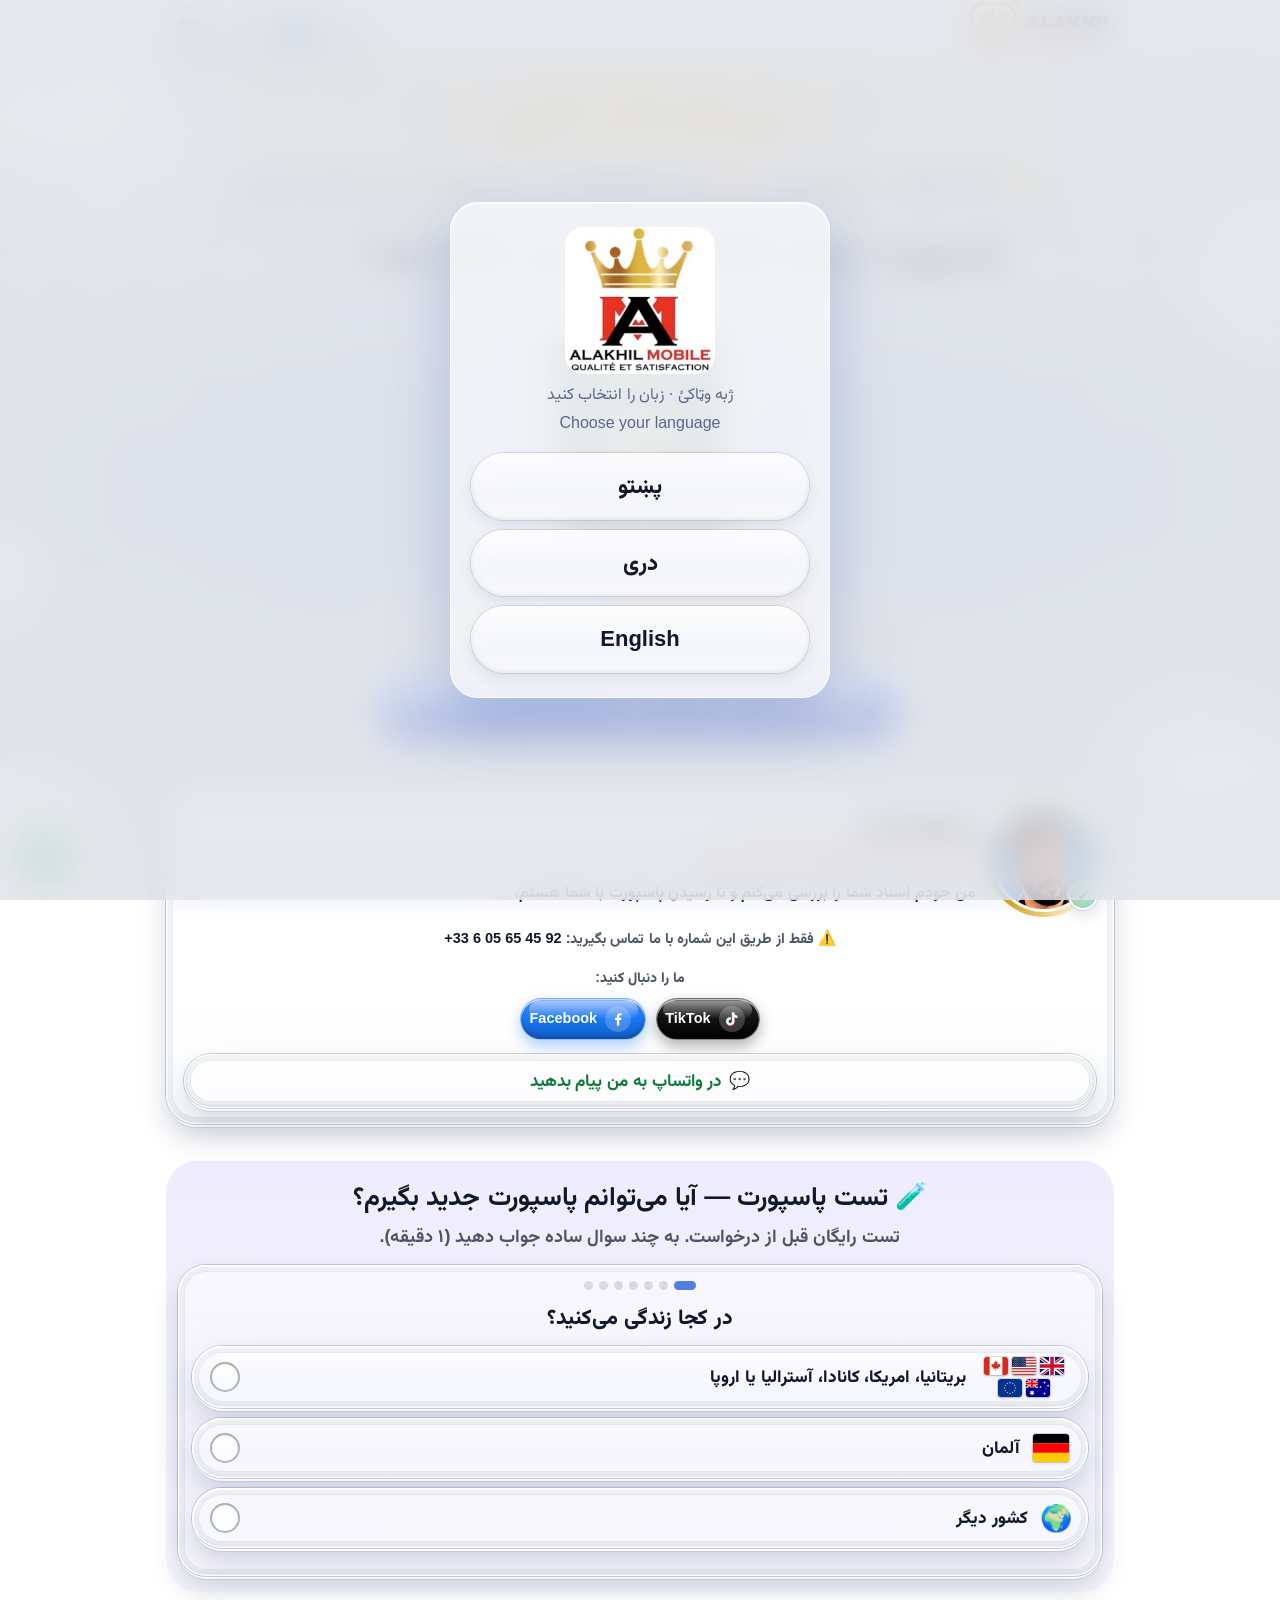
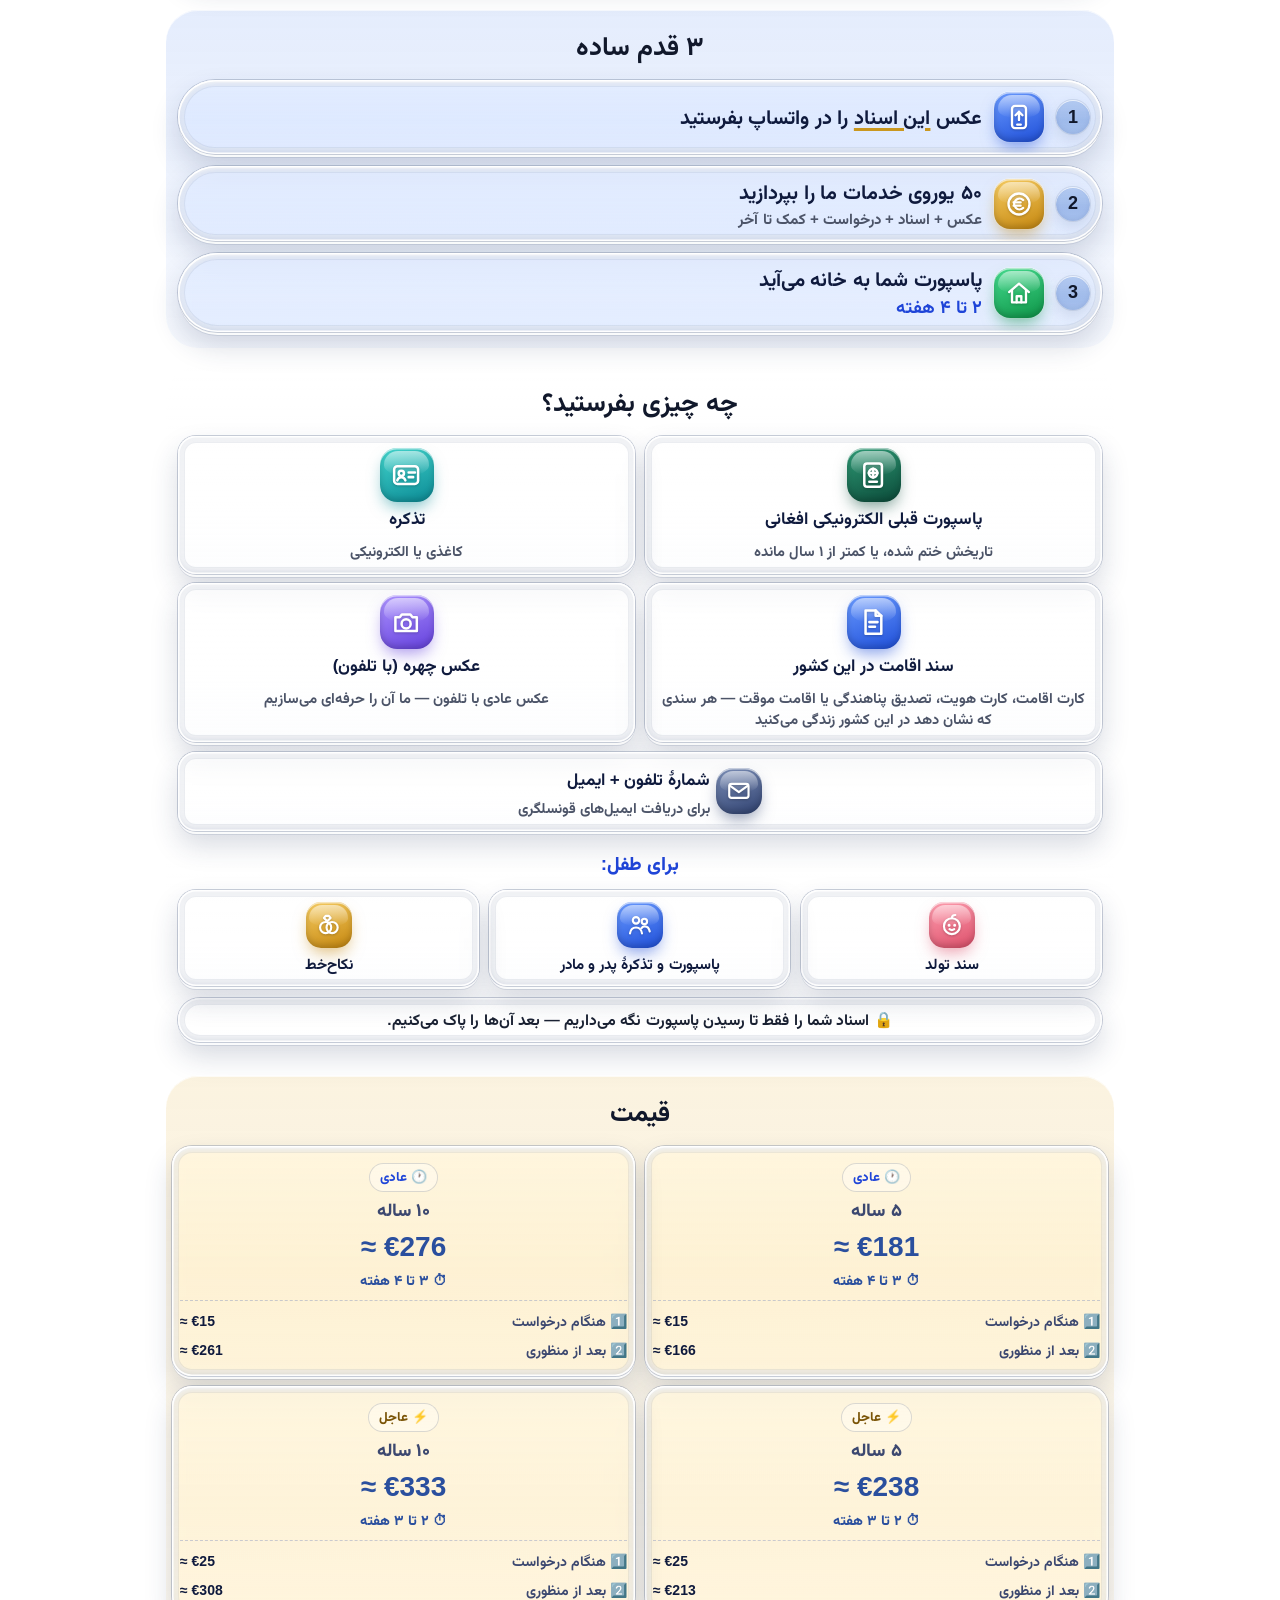
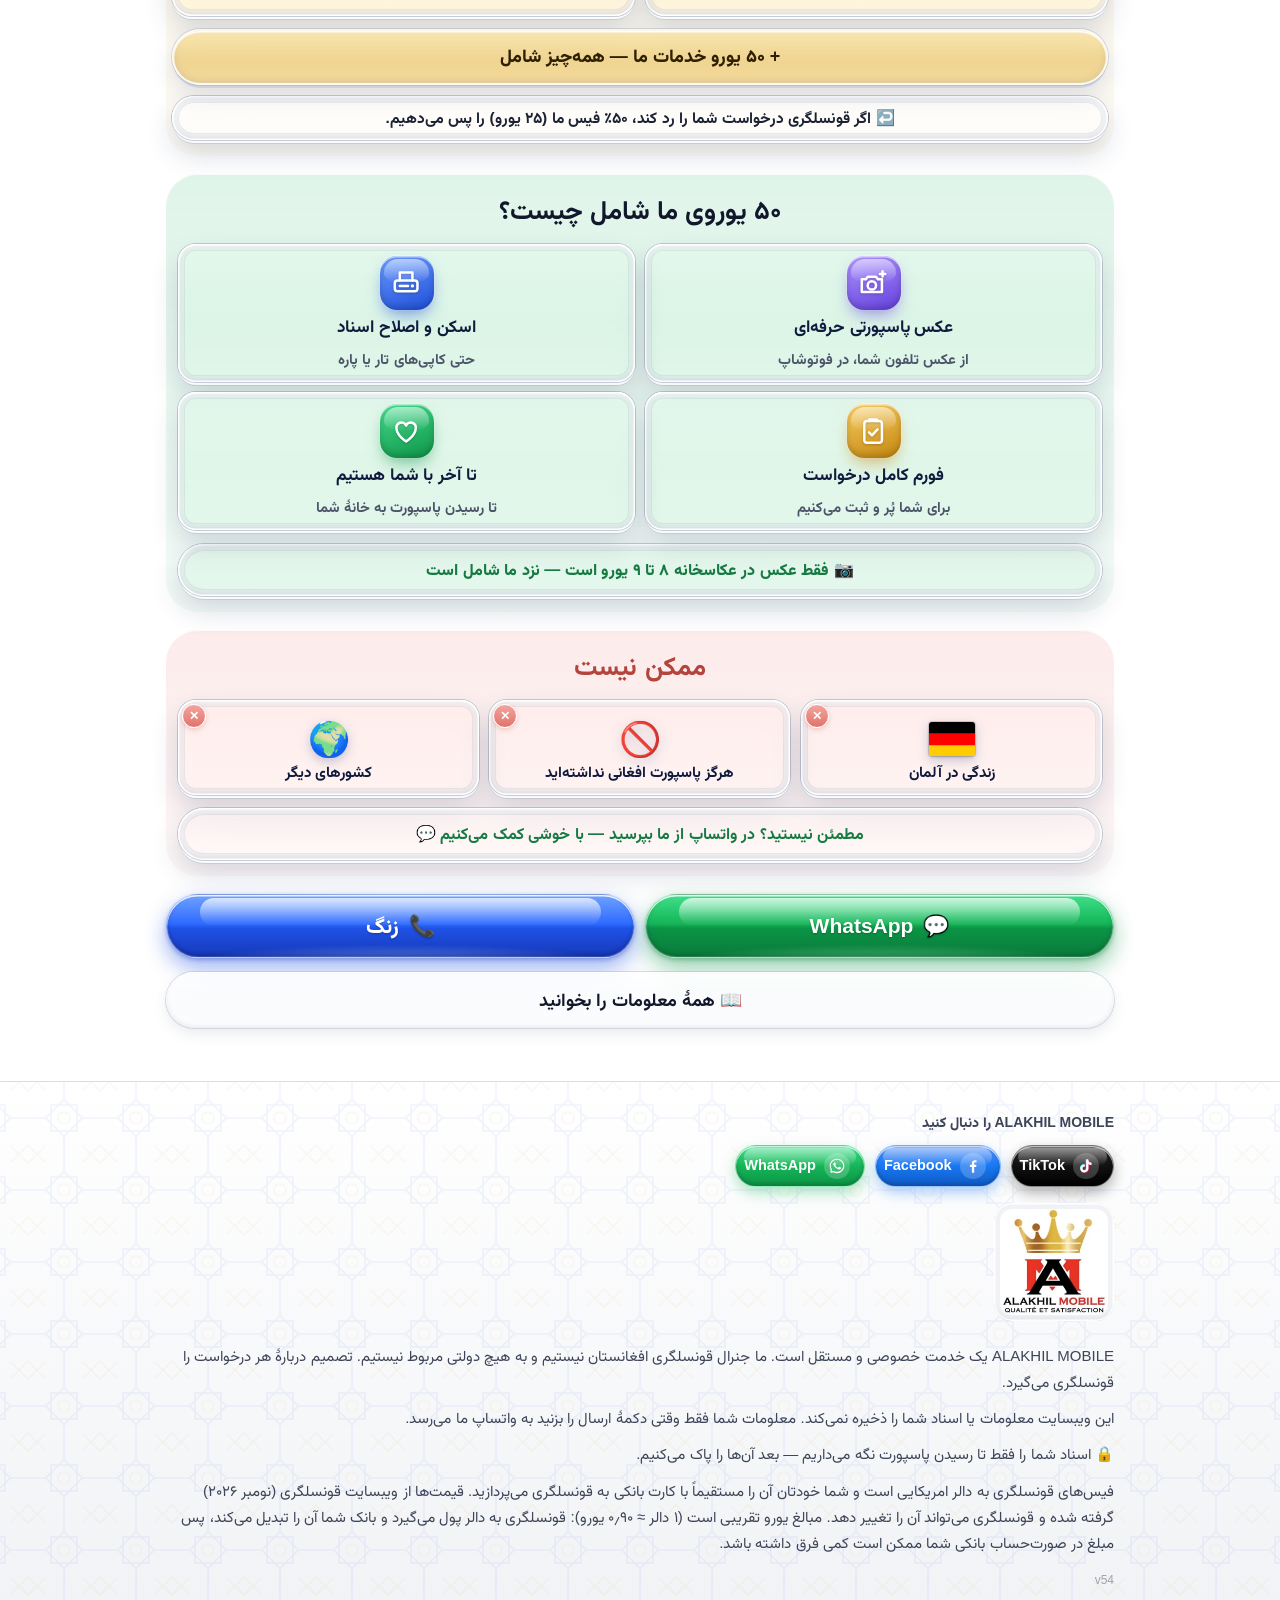
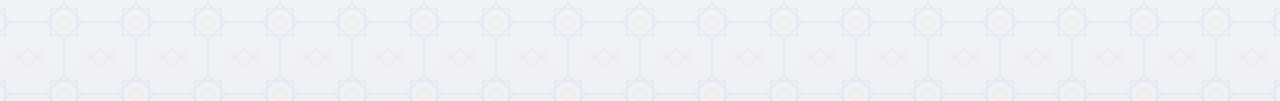
==== commit e9ee8b55: "Passport test: ask for the electronic passport, chip-symbol picture, handwritten passports not accep" ====
--- a/passport/index.html
+++ b/passport/index.html
@@ -6,7 +6,7 @@
 <meta http-equiv="Cache-Control" content="no-cache, no-store, must-revalidate">
 <meta http-equiv="Pragma" content="no-cache">
 <meta http-equiv="Expires" content="0">
-<meta name="site-version" content="53">
+<meta name="site-version" content="54">
 <title>Afghan Passport Online via Dubai — پاسپورت افغانی — افغاني پاسپورټ | ALAKHIL MOBILE</title>
 <meta name="description" content="New Afghan passport from the Afghan Consulate in Dubai, delivered to your home in Europe (except Germany), UK, USA, Canada and Australia. پاسپورت جدید افغانی از قونسلگری دبی — نوی افغاني پاسپورټ د دوبۍ له قونسلګرۍ. Documents, prices, WhatsApp help in Pashto, Dari, English.">
 <meta property="og:title" content="ALAKHIL MOBILE — Afghan Passport Online / پاسپورت افغانی / افغاني پاسپورټ">
@@ -1363,6 +1363,18 @@
   .qz-hint small { display: block; margin-top: 6px; font-size: 13.5px; font-weight: 700; color: #5b6478; }
   .qz-hint svg text { direction: ltr; unicode-bidi: bidi-override; }
   .qz-q bdi { white-space: nowrap; }
+
+  /* ===== Electronic vs handwritten passport (v54) ===== */
+  .qz-q u { text-decoration-color: #e0a800; text-decoration-thickness: 3px; text-underline-offset: 5px; }
+  .qz-chip { display: flex; justify-content: center; gap: 18px; margin: -4px 0 14px; }
+  .qz-chip .cv { position: relative; width: 112px; text-align: center; }
+  .qz-chip svg { width: 78px; height: auto; display: block; margin: 0 auto; filter: drop-shadow(0 6px 10px rgba(30,40,80,.2)); }
+  .qz-chip b { position: absolute; top: -6px; right: 10px; width: 26px; height: 26px; border-radius: 50%; display: grid; place-items: center; color: #fff; font-size: 14px; border: 2px solid #fff; }
+  .qz-chip .ok b { background: linear-gradient(180deg, #3fe08a, #0c9446); }
+  .qz-chip .no b { background: linear-gradient(180deg, #f3a59f, #d65a50); }
+  .qz-chip .no svg { opacity: .75; }
+  .qz-chip small { display: block; margin-top: 6px; font-size: 12.5px; font-weight: 800; line-height: 1.35; color: #3c4870; }
+  .qz-chip .no small { color: #b4453c; }
 </style>
 </head>
 <body>
@@ -1881,7 +1893,7 @@
     <p data-t="privacy"></p>
     <p data-t="sim_keep"></p>
     <p data-t="prices_note"></p>
-    <p class="ver">v53</p>
+    <p class="ver">v54</p>
   </div>
 </footer>
 
@@ -2030,7 +2042,7 @@
       sim_steps: "3 easy steps",
       sim_s1: "Send photos of <u>these documents</u> on WhatsApp", sim_s2: "Pay our €50 service", sim_s3: "Your passport comes to your home", sim_s3b: "2–4 weeks",
       sim_send: "What to send?",
-      sim_d1: "Old Afghan passport", sim_d2: "Tazkira", sim_d3: "Proof you live here", sim_d4: "Face photo (phone)", sim_d5: "Phone number + email",
+      sim_d1: "Old Afghan electronic passport", sim_d2: "Tazkira", sim_d3: "Proof you live here", sim_d4: "Face photo (phone)", sim_d5: "Phone number + email",
       sim_child: "For a child:", sim_c1: "Birth certificate", sim_c2: "Parents' passports + Tazkira", sim_c3: "Marriage certificate",
       sim_price: "Price", sim_p5: "5 years", sim_p10: "10 years", sim_plus: "+ €50 our service — everything included",
       sim_no: "Not possible", sim_n1: "Living in Germany", sim_n2: "Never had an Afghan passport", sim_n3: "Other countries",
@@ -2053,7 +2065,7 @@
       qz_title: "🧪 Passport test — can I get a new passport?", qz_intro: "Free test before you apply. Answer a few easy questions (1 minute).",
       q_live: "Where do you live?", o_live_ok: "UK, USA, Canada, Australia or Europe", o_live_de: "Germany", o_live_other: "Another country",
       q_who: "Who is the passport for?", o_adult: "Me (adult, 18+)", o_child: "My child (under 18)",
-      q_pass: "Do you have your old Afghan passport?", o_pass_exp: "Expired, or less than 1 year left", o_pass_lost: "Lost — I have a photo or copy",
+      q_pass: "Do you have your old Afghan <u>electronic</u> passport?", o_pass_exp: "Expired, or less than 1 year left", o_pass_lost: "Lost — I have a photo or copy",
       o_pass_valid: "Still more than 1 year left", o_pass_never: "I never had an Afghan passport",
       q_taz: "Do you have a Tazkira? (paper or electronic)",
       q_res: "Do you have a document that proves you live in your country?", q_res_s: "Residence card, ID card, visa, asylum or temporary attestation",
@@ -2108,6 +2120,10 @@
       o_exp_far: "After {date}", o_exp_far_s: "More than 1 year left",
       q_police: "Do you have a police report about the lost passport?", q_police_s: "From the police in the country where you live",
       x_police: "Your lost passport still has more than 1 year left, so the consulate needs a police report. Go to the police first, then come back.",
+      q_pass_s: "The electronic passport has this chip symbol on the cover. Old handwritten passports are not accepted.",
+      chip_ok: "Electronic (chip symbol) — accepted", chip_no: "Old handwritten — not accepted",
+      o_hand: "I only have an old handwritten passport", o_hand_s: "No chip symbol on the cover",
+      x_hand: "Old handwritten (non-electronic) passports are not accepted by the Dubai consulate. Only a previous electronic passport is accepted.",
       safety: "Never send your bank card details to anyone — not even to us. You pay the consulate yourself, only through the yellow PAY NOW button in the consulate's email.",
       form_title: "Send your documents on WhatsApp",
       form_intro: "Fill in this short form. WhatsApp opens with your details ready — then <b>attach photos of your documents</b> in the chat and press send.",
@@ -2258,7 +2274,7 @@
       sim_steps: "۳ قدم ساده",
       sim_s1: "عکس <u>این اسناد</u> را در واتساپ بفرستید", sim_s2: "۵۰ یوروی خدمات ما را بپردازید", sim_s3: "پاسپورت شما به خانه می‌آید", sim_s3b: "۲ تا ۴ هفته",
       sim_send: "چه چیزی بفرستید؟",
-      sim_d1: "پاسپورت قبلی افغانی", sim_d2: "تذکره", sim_d3: "سند اقامت در این کشور", sim_d4: "عکس چهره (با تلفون)", sim_d5: "شمارهٔ تلفون + ایمیل",
+      sim_d1: "پاسپورت قبلی الکترونیکی افغانی", sim_d2: "تذکره", sim_d3: "سند اقامت در این کشور", sim_d4: "عکس چهره (با تلفون)", sim_d5: "شمارهٔ تلفون + ایمیل",
       sim_child: "برای طفل:", sim_c1: "سند تولد", sim_c2: "پاسپورت و تذکرهٔ پدر و مادر", sim_c3: "نکاح‌خط",
       sim_price: "قیمت", sim_p5: "۵ ساله", sim_p10: "۱۰ ساله", sim_plus: "+ ۵۰ یورو خدمات ما — همه‌چیز شامل",
       sim_no: "ممکن نیست", sim_n1: "زندگی در آلمان", sim_n2: "هرگز پاسپورت افغانی نداشته‌اید", sim_n3: "کشورهای دیگر",
@@ -2281,7 +2297,7 @@
       qz_title: "🧪 تست پاسپورت — آیا می‌توانم پاسپورت جدید بگیرم؟", qz_intro: "تست رایگان قبل از درخواست. به چند سوال ساده جواب دهید (۱ دقیقه).",
       q_live: "در کجا زندگی می‌کنید؟", o_live_ok: "بریتانیا، امریکا، کانادا، آسترالیا یا اروپا", o_live_de: "آلمان", o_live_other: "کشور دیگر",
       q_who: "پاسپورت برای کیست؟", o_adult: "برای خودم (بزرگسال، ۱۸+)", o_child: "برای طفلم (زیر ۱۸)",
-      q_pass: "آیا پاسپورت قبلی افغانی خود را دارید؟", o_pass_exp: "تاریخش ختم شده، یا کمتر از ۱ سال مانده", o_pass_lost: "گم شده — عکس یا کاپی آن را دارم",
+      q_pass: "آیا پاسپورت قبلی <u>الکترونیکی</u> افغانی دارید؟", o_pass_exp: "تاریخش ختم شده، یا کمتر از ۱ سال مانده", o_pass_lost: "گم شده — عکس یا کاپی آن را دارم",
       o_pass_valid: "هنوز بیشتر از ۱ سال اعتبار دارد", o_pass_never: "هرگز پاسپورت افغانی نداشته‌ام",
       q_taz: "آیا تذکره دارید؟ (کاغذی یا الکترونیکی)",
       q_res: "آیا سندی دارید که نشان دهد در این کشور زندگی می‌کنید؟", q_res_s: "کارت اقامت، کارت هویت، ویزه، تصدیق پناهندگی یا اقامت موقت",
@@ -2336,6 +2352,10 @@
       o_exp_far: "بعد از {date}", o_exp_far_s: "بیشتر از ۱ سال مانده",
       q_police: "آیا گزارش پولیس دربارهٔ گم شدن پاسپورت دارید؟", q_police_s: "از پولیس کشوری که در آن زندگی می‌کنید",
       x_police: "پاسپورت گم‌شدهٔ شما هنوز بیشتر از ۱ سال اعتبار دارد، پس قونسلگری گزارش پولیس می‌خواهد. اول به پولیس بروید، بعد برگردید.",
+      q_pass_s: "پاسپورت الکترونیکی این علامهٔ چیپ را روی جلد دارد. پاسپورت‌های قدیمی دست‌نویس پذیرفته نمی‌شوند.",
+      chip_ok: "الکترونیکی (علامهٔ چیپ) — پذیرفته می‌شود", chip_no: "قدیمی دست‌نویس — پذیرفته نمی‌شود",
+      o_hand: "فقط پاسپورت قدیمی دست‌نویس دارم", o_hand_s: "روی جلد علامهٔ چیپ ندارد",
+      x_hand: "پاسپورت‌های قدیمی دست‌نویس (غیر الکترونیکی) را قونسلگری دبی نمی‌پذیرد. فقط پاسپورت قبلی الکترونیکی پذیرفته می‌شود.",
       safety: "معلومات کارت بانکی خود را هرگز به هیچ‌کس نفرستید — حتی به ما. شما خودتان فقط از طریق دکمهٔ زرد PAY NOW در ایمیل قونسلگری پرداخت می‌کنید.",
       form_title: "اسناد خود را از طریق واتساپ بفرستید",
       form_intro: "این فورم کوتاه را پُر کنید. واتساپ با معلومات شما باز می‌شود — بعد <b>عکس اسناد خود را</b> در چت ضمیمه کنید و بفرستید.",
@@ -2486,7 +2506,7 @@
       sim_steps: "۳ اسانه ګامونه",
       sim_s1: "د <u>دې اسنادو</u> عکسونه په واټساپ کې ولېږئ", sim_s2: "زموږ د خدمت ۵۰ یورو ورکړئ", sim_s3: "ستاسو پاسپورټ کور ته درځي", sim_s3b: "۲ تر ۴ اونۍ",
       sim_send: "څه ولېږئ؟",
-      sim_d1: "پخوانی افغاني پاسپورټ", sim_d2: "تذکره", sim_d3: "په دې هېواد کې د اوسېدو سند", sim_d4: "د مخ عکس (موبایل)", sim_d5: "د تلیفون شمېره + ایمیل",
+      sim_d1: "پخوانی افغاني برېښنايي پاسپورټ", sim_d2: "تذکره", sim_d3: "په دې هېواد کې د اوسېدو سند", sim_d4: "د مخ عکس (موبایل)", sim_d5: "د تلیفون شمېره + ایمیل",
       sim_child: "د ماشوم لپاره:", sim_c1: "د زېږېدو سند", sim_c2: "د مور او پلار پاسپورټ او تذکره", sim_c3: "نکاح خط",
       sim_price: "بیه", sim_p5: "۵ کلن", sim_p10: "۱۰ کلن", sim_plus: "+ زموږ د خدمت ۵۰ یورو — هر څه شامل",
       sim_no: "ممکنه نه ده", sim_n1: "په آلمان کې اوسېدل", sim_n2: "هېڅکله مو افغاني پاسپورټ نه دی لرلی", sim_n3: "نور هېوادونه",
@@ -2509,7 +2529,7 @@
       qz_title: "🧪 د پاسپورټ ازموینه — ایا زه نوی پاسپورټ اخیستلی شم؟", qz_intro: "له غوښتنې مخکې وړیا ازموینه. څو اسانو پوښتنو ته ځواب ورکړئ (۱ دقیقه).",
       q_live: "چېرته اوسېږئ؟", o_live_ok: "بریتانیا، امریکا، کاناډا، آسټرالیا یا اروپا", o_live_de: "آلمان", o_live_other: "بل هېواد",
       q_who: "پاسپورټ د چا لپاره دی؟", o_adult: "زما لپاره (لوی، ۱۸+)", o_child: "زما د ماشوم لپاره (له ۱۸ کم)",
-      q_pass: "ایا خپل پخوانی افغاني پاسپورټ لرئ؟", o_pass_exp: "نېټه یې پوره شوې، یا له ۱ کال کم پاتې", o_pass_lost: "ورک شوی — عکس یا کاپي یې لرم",
+      q_pass: "ایا پخوانی افغاني <u>برېښنايي</u> پاسپورټ لرئ؟", o_pass_exp: "نېټه یې پوره شوې، یا له ۱ کال کم پاتې", o_pass_lost: "ورک شوی — عکس یا کاپي یې لرم",
       o_pass_valid: "لا هم له ۱ کال زیات اعتبار لري", o_pass_never: "هېڅکله مې افغاني پاسپورټ نه دی لرلی",
       q_taz: "ایا تذکره لرئ؟ (کاغذي یا برېښنايي)",
       q_res: "ایا داسې سند لرئ چې ثابته کړي په دې هېواد کې اوسېږئ؟", q_res_s: "د اقامت کارت، د هویت کارت، ویزه، د پناه یا لنډمهاله اقامت تصدیق",
@@ -2564,6 +2584,10 @@
       o_exp_far: "تر {date} وروسته", o_exp_far_s: "له ۱ کال زیات پاتې",
       q_police: "ایا د ورک شوي پاسپورټ په اړه د پولیسو راپور لرئ؟", q_police_s: "د هغه هېواد له پولیسو چې پکې اوسېږئ",
       x_police: "ستاسو ورک شوی پاسپورټ لا له ۱ کال زیات اعتبار لري، نو قونسلګري د پولیسو راپور غواړي. لومړی پولیسو ته ورشئ، بیا راشئ.",
+      q_pass_s: "برېښنايي پاسپورټ په پوښ دا د چیپ نښه لري. زاړه لاس‌لیکلي پاسپورټونه نه منل کیږي.",
+      chip_ok: "برېښنايي (د چیپ نښه) — منل کیږي", chip_no: "زوړ لاس‌لیکلی — نه منل کیږي",
+      o_hand: "یوازې زوړ لاس‌لیکلی پاسپورټ لرم", o_hand_s: "په پوښ یې د چیپ نښه نشته",
+      x_hand: "زاړه لاس‌لیکلي (غیر برېښنايي) پاسپورټونه د دوبۍ قونسلګري نه مني. یوازې پخوانی برېښنايي پاسپورټ منل کیږي.",
       safety: "د خپل بانکي کارت معلومات هېڅکله هېچا ته مه لېږئ — حتی موږ ته هم. تاسو پخپله یوازې د قونسلګرۍ په ایمیل کې د ژیړ PAY NOW تڼۍ له لارې پیسې ورکوئ.",
       form_title: "خپل اسناد د واټساپ له لارې ولېږئ",
       form_intro: "دا لنډه فورمه ډکه کړئ. واټساپ به ستاسو له معلوماتو سره خلاص شي — بیا <b>د خپلو اسنادو عکسونه</b> په چټ کې ور اضافه کړئ او ویې لېږئ.",
@@ -2883,7 +2907,7 @@
   var QUIZ = {
     live:    { q: "q_live", opts: [["<img class='flag' src='flags/gb.svg' alt='' width='20' height='15'><img class='flag' src='flags/us.svg' alt='' width='20' height='15'><img class='flag' src='flags/ca.svg' alt='' width='20' height='15'><img class='flag' src='flags/au.svg' alt='' width='20' height='15'><img class='flag' src='flags/eu.svg' alt='' width='20' height='15'>", "o_live_ok", "who"], ["<img class='flag' src='flags/de.svg' alt='' width='20' height='15'>", "o_live_de", "x_de"], ["🌍", "o_live_other", "x_other"]] },
     who:     { q: "q_who", opts: [["🧑", "o_adult", "pass"], ["👶", "o_child", "parents"]] },
-    pass:    { q: "q_pass", opts: [["📘", "o_have", "exp"], ["🚓", "o_lost", "lexp"], ["🚫", "o_pass_never", "x_never"]] },
+    pass:    { q: "q_pass", sub: "q_pass_s", chip: true, opts: [["📘", "o_have", "exp"], ["🚓", "o_lost", "lexp"], ["📜", "o_hand", "x_hand"], ["🚫", "o_pass_never", "x_never"]] },
     exp:     { q: "q_exp", hint: true, opts: [["⌛", "o_exp_past", "taz"], ["⏳", "o_exp_soon", "taz"], ["📅", "o_exp_far", "x_valid"]] },
     lexp:    { q: "q_lexp", hint: true, opts: [["⌛", "o_exp_past", "taz"], ["⏳", "o_exp_soon", "taz"], ["📅", "o_exp_far", "police"]] },
     police:  { q: "q_police", sub: "q_police_s", opts: [["✅", "o_yes", "taz"], ["❌", "o_no", "x_police"]] },
@@ -2902,6 +2926,16 @@
     return '<span class="qz-date">' + ("0" + d.getDate()).slice(-2) + " " + m + " " + d.getFullYear() + "</span>";
   }
   function L(k) { var v = T[lang][k]; return v ? String(v).replace("{date}", yearAhead()) : ""; }
+  var CHIP = '<g fill="none" stroke="#e9c46a" stroke-width="2.4"><rect x="-13" y="-8" width="26" height="16" rx="3"/><circle r="4.5"/><path d="M-13 0h8.5M4.5 0H13"/></g>';
+  var CHIP_HINT = '<div class="qz-chip">' +
+    '<div class="cv ok"><svg viewBox="0 0 90 120" aria-hidden="true"><rect x="3" y="3" width="84" height="114" rx="8" fill="#0f4f3e"/>' +
+      '<rect x="10" y="10" width="70" height="100" rx="5" fill="none" stroke="#e9c46a" stroke-opacity=".6"/>' +
+      '<circle cx="45" cy="46" r="16" fill="none" stroke="#e9c46a" stroke-width="2"/><g transform="translate(45 92)">' + CHIP + '</g>' +
+      '<circle cx="45" cy="92" r="21" fill="none" stroke="#ffd400" stroke-width="3"/></svg><b>✓</b><small>{OK}</small></div>' +
+    '<div class="cv no"><svg viewBox="0 0 90 120" aria-hidden="true"><rect x="3" y="3" width="84" height="114" rx="8" fill="#5b3a29"/>' +
+      '<rect x="10" y="10" width="70" height="100" rx="5" fill="none" stroke="#c9a46a" stroke-opacity=".5"/>' +
+      '<circle cx="45" cy="50" r="16" fill="none" stroke="#c9a46a" stroke-width="2"/><path d="M28 86h34M28 94h26" stroke="#c9a46a" stroke-width="2" stroke-linecap="round"/></svg><b>✕</b><small>{NO}</small></div>' +
+    '</div>';
   var PASS_HINT = '<div class="qz-hint"><svg viewBox="0 0 300 140" aria-hidden="true" direction="ltr" style="direction:ltr">' +
     '<rect x="4" y="4" width="292" height="132" rx="12" fill="#f6efd8" stroke="#d8c99b" stroke-width="2"/>' +
     '<text x="16" y="24" font-size="11" font-weight="800" fill="#127a64" font-family="Arial">PASSPORT · AFG</text>' +
@@ -2930,6 +2964,7 @@
       var n = QUIZ[node];
       html += '<div class="qz-q">' + L(n.q) + (n.sub ? '<small>' + L(n.sub) + "</small>" : "") + "</div>";
       if (n.hint) html += PASS_HINT.replace("{EX}", L("qz_example"));
+      if (n.chip) html += CHIP_HINT.replace("{OK}", L("chip_ok")).replace("{NO}", L("chip_no"));
       html += '<div class="qz-opts">' + n.opts.map(function (o, i) {
         return '<button type="button" class="qz-opt" data-i="' + i + '"><span class="qz-e' + ((o[0].match(/<img/g) || []).length > 1 ? " multi" : "") + '">' + o[0] + "</span><span class=\"qz-t\"><b>" + L(o[1]) + "</b>" + (L(o[1] + "_s") ? "<small>" + L(o[1] + "_s") + "</small>" : "") + '</span><span class="qz-tick" aria-hidden="true"></span></button>';
       }).join("") + "</div>";
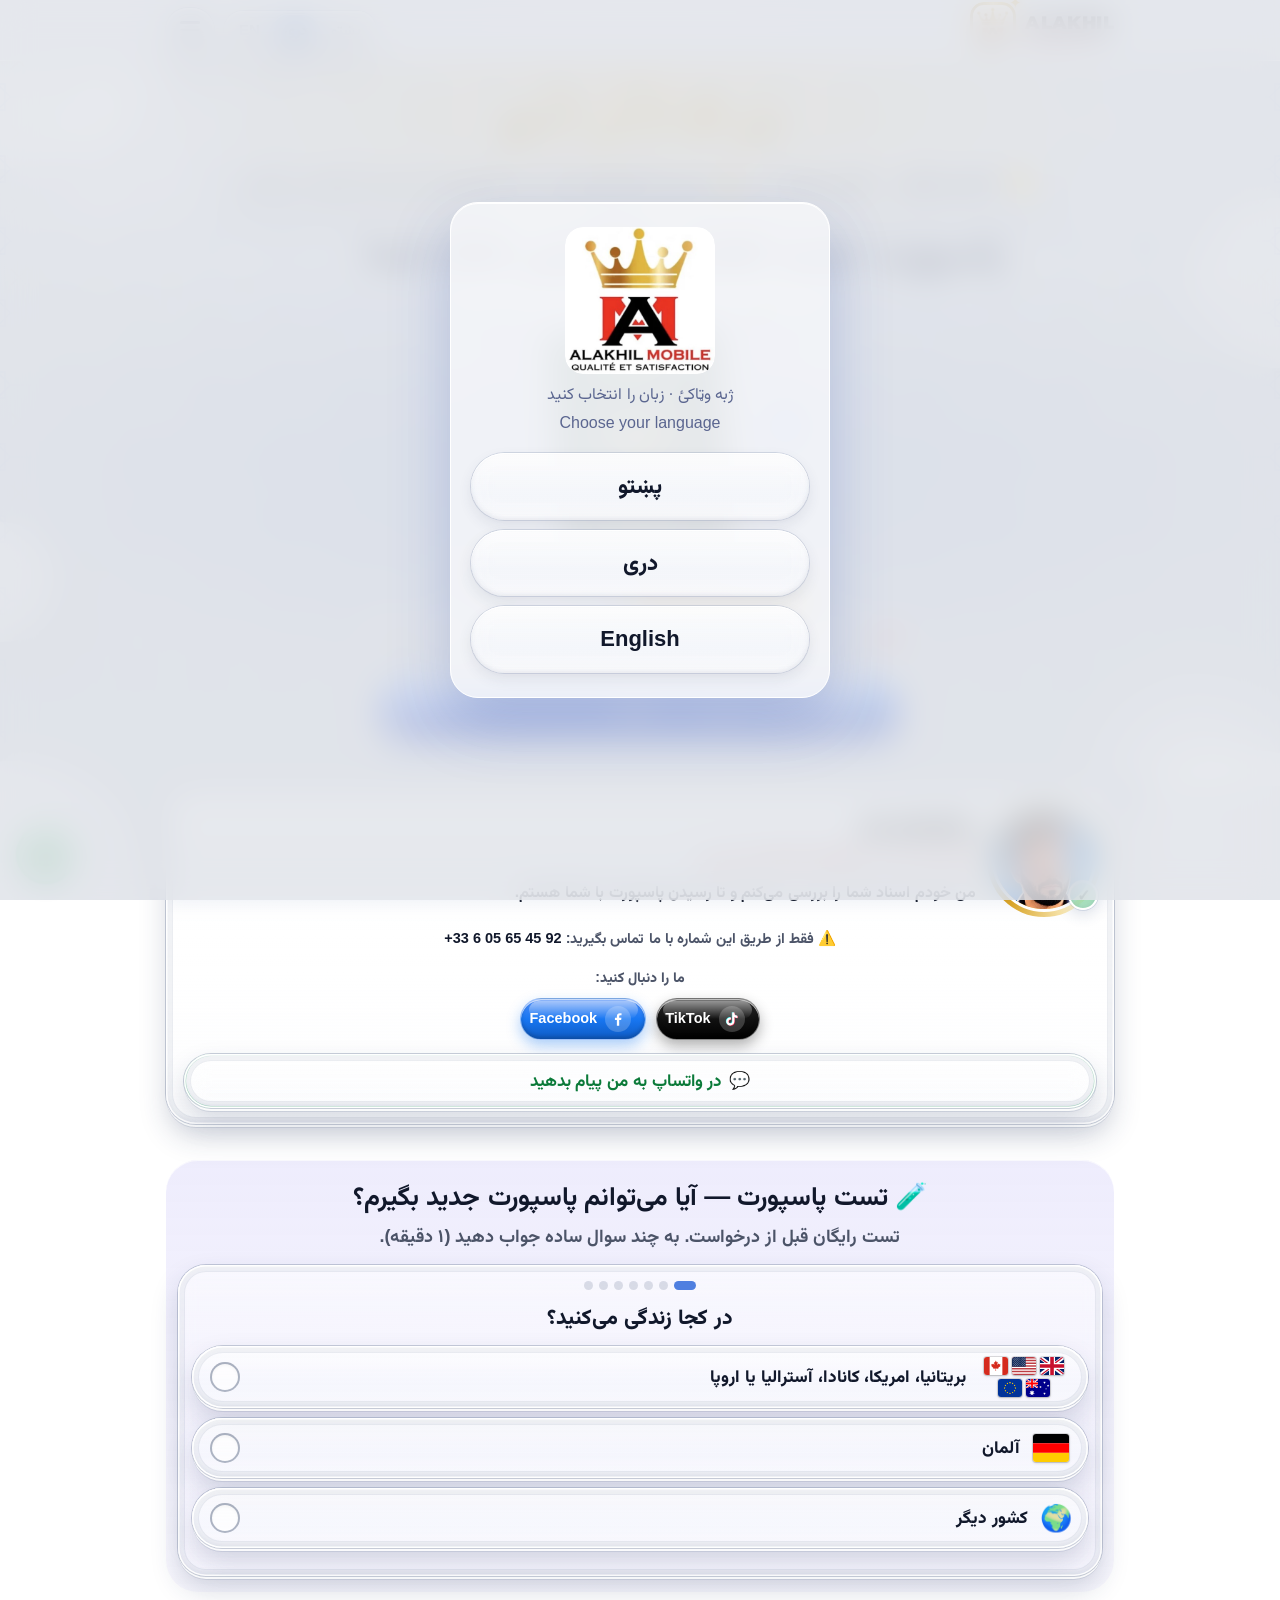
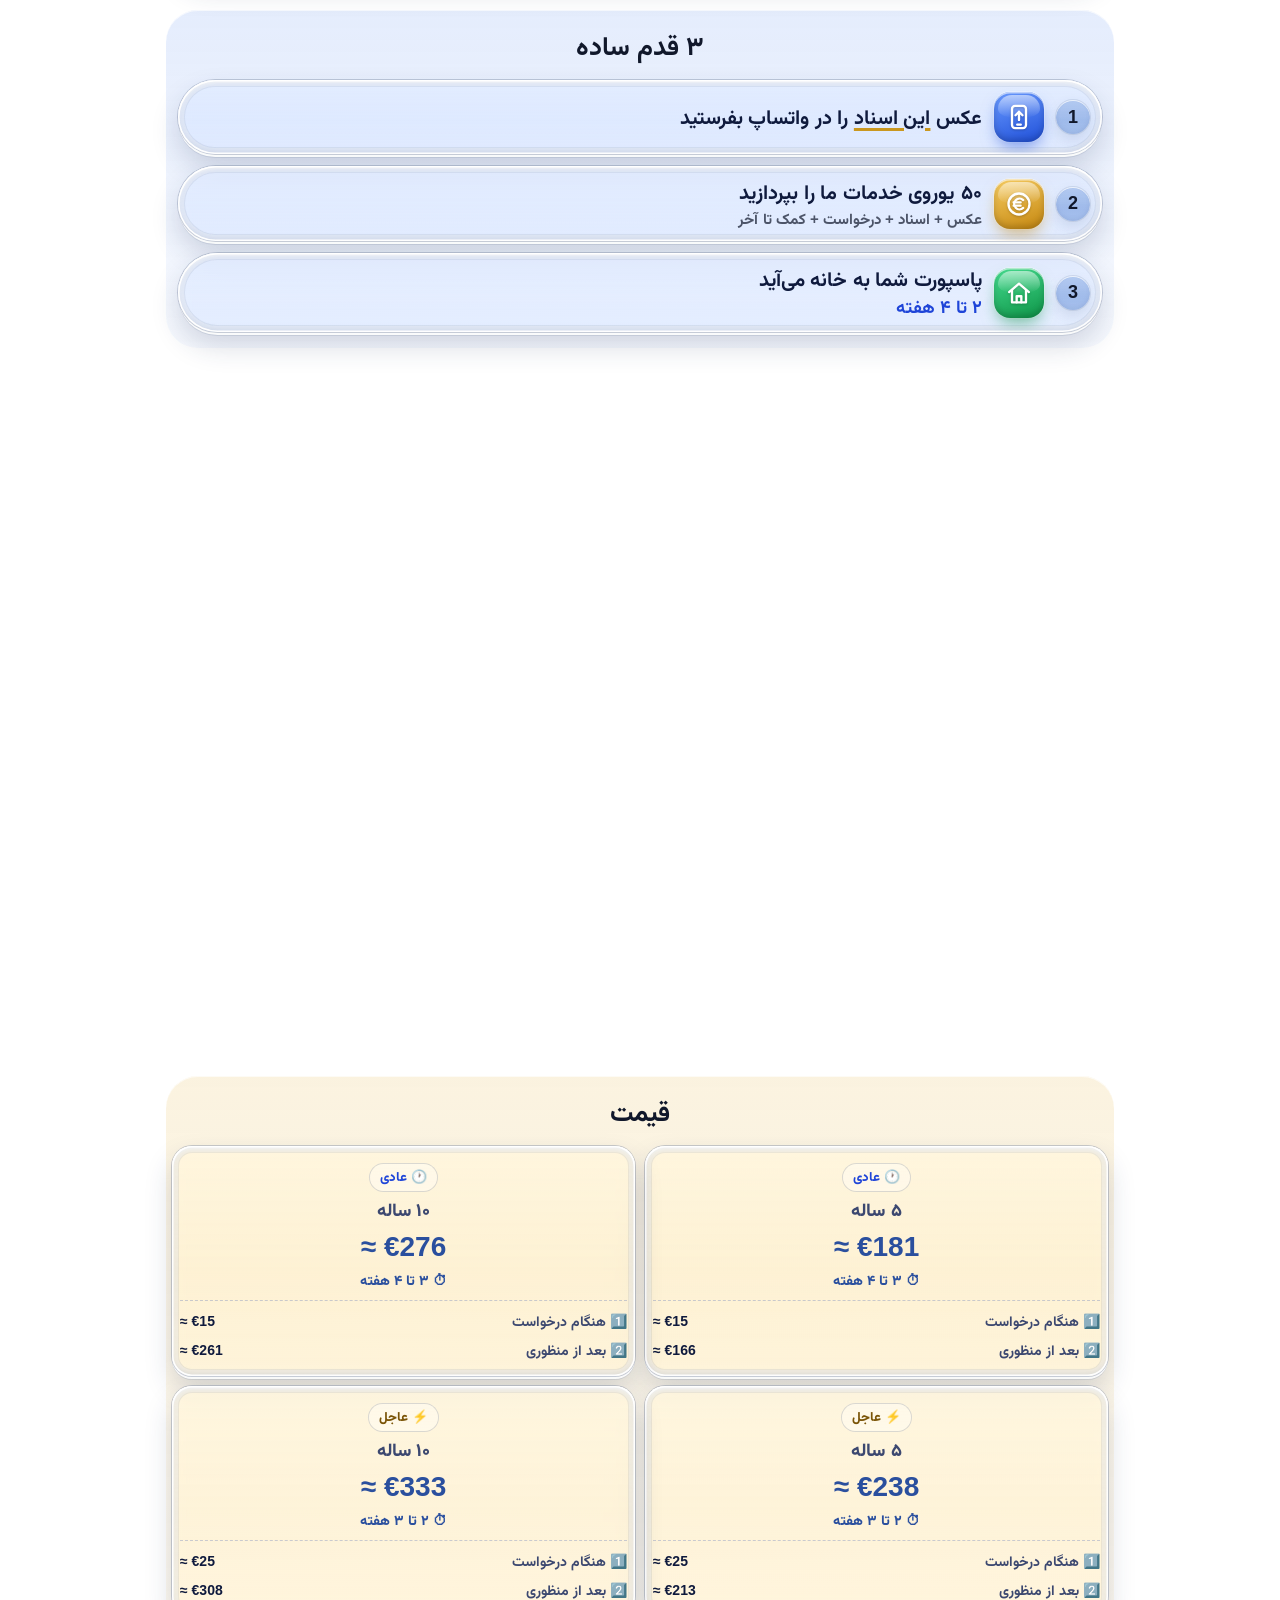
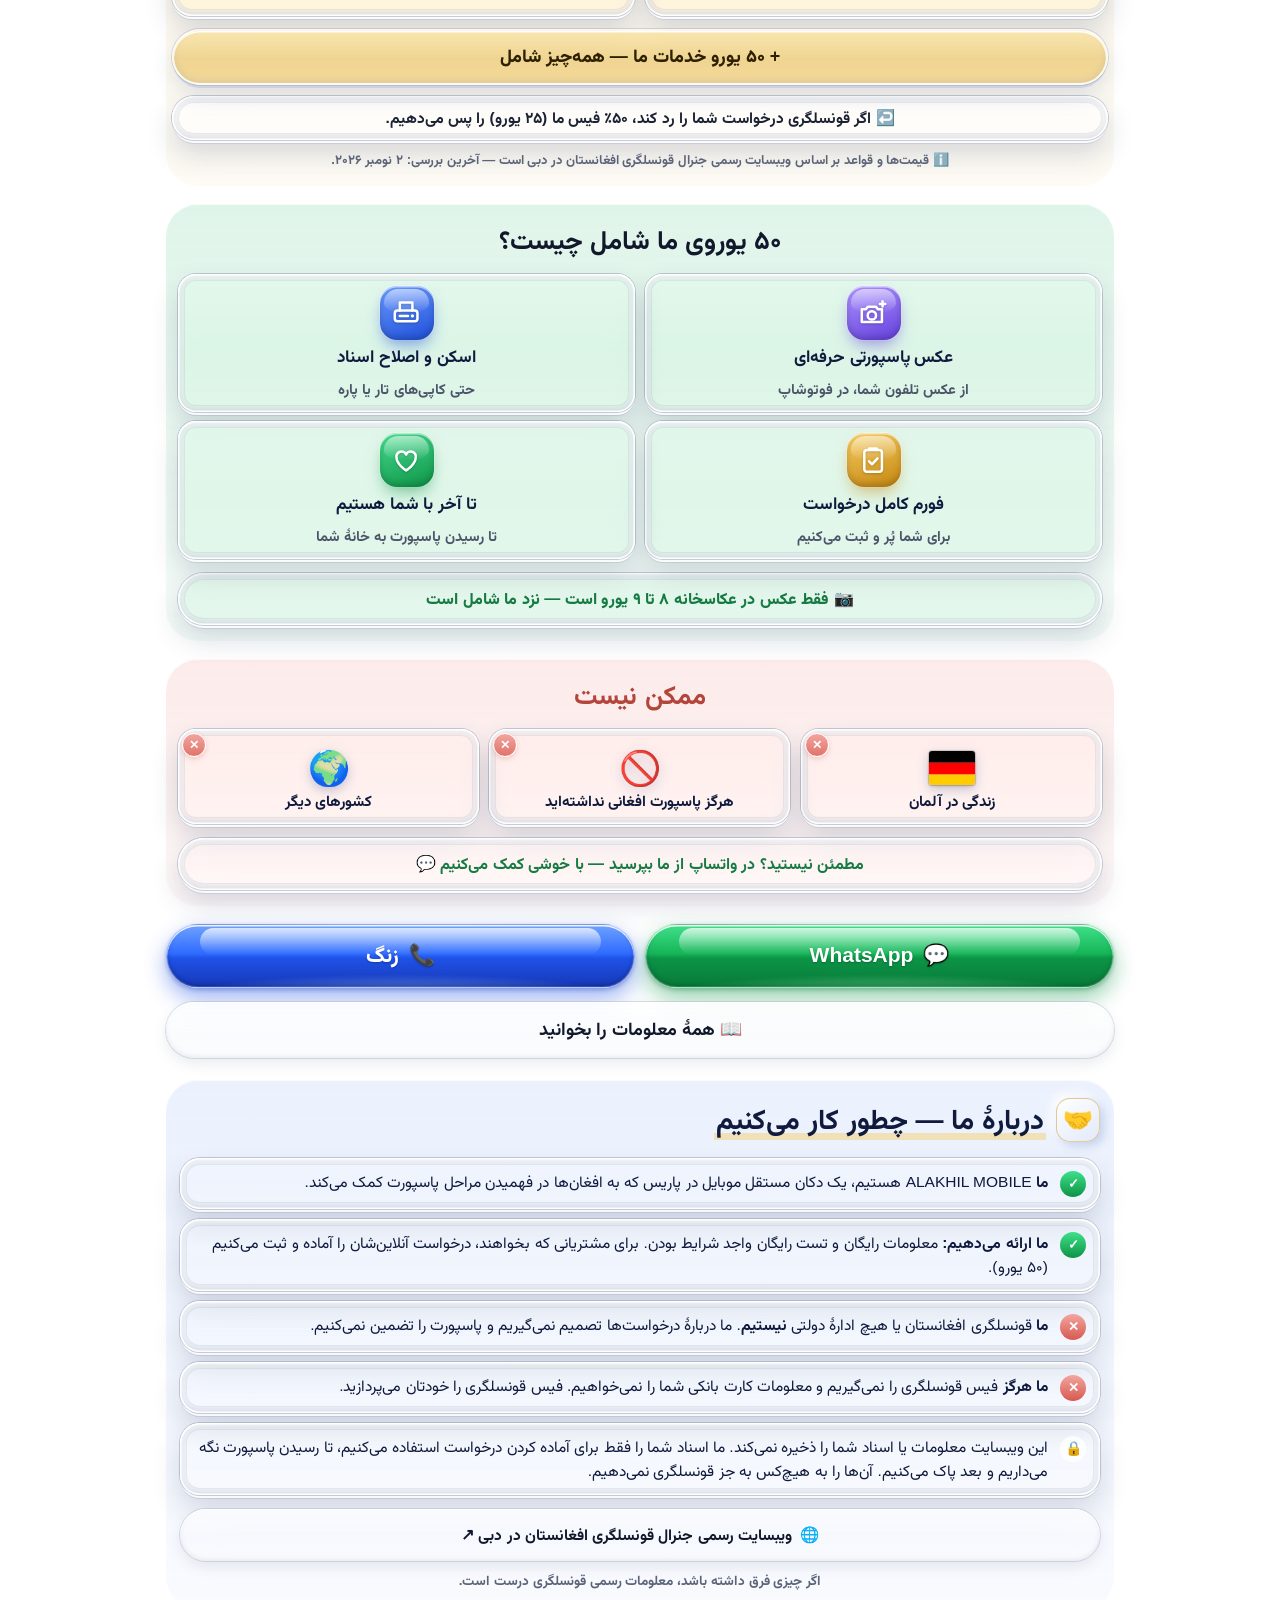
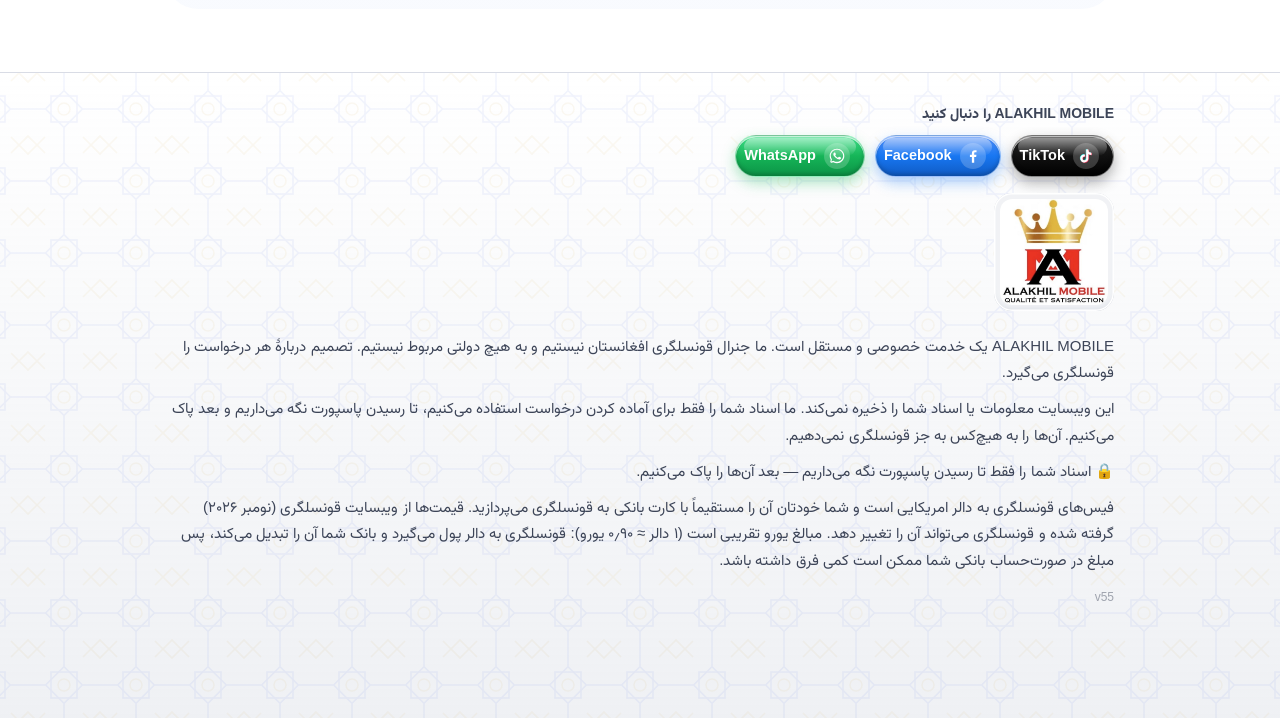
==== commit 576ff18f: "Trust and transparency: neutral stamp, source line, guide-only note, About us section, longer privac" ====
--- a/passport/index.html
+++ b/passport/index.html
@@ -6,7 +6,7 @@
 <meta http-equiv="Cache-Control" content="no-cache, no-store, must-revalidate">
 <meta http-equiv="Pragma" content="no-cache">
 <meta http-equiv="Expires" content="0">
-<meta name="site-version" content="54">
+<meta name="site-version" content="55">
 <title>Afghan Passport Online via Dubai — پاسپورت افغانی — افغاني پاسپورټ | ALAKHIL MOBILE</title>
 <meta name="description" content="New Afghan passport from the Afghan Consulate in Dubai, delivered to your home in Europe (except Germany), UK, USA, Canada and Australia. پاسپورت جدید افغانی از قونسلگری دبی — نوی افغاني پاسپورټ د دوبۍ له قونسلګرۍ. Documents, prices, WhatsApp help in Pashto, Dari, English.">
 <meta property="og:title" content="ALAKHIL MOBILE — Afghan Passport Online / پاسپورت افغانی / افغاني پاسپورټ">
@@ -1375,6 +1375,25 @@
   .qz-chip .no svg { opacity: .75; }
   .qz-chip small { display: block; margin-top: 6px; font-size: 12.5px; font-weight: 800; line-height: 1.35; color: #3c4870; }
   .qz-chip .no small { color: #b4453c; }
+
+  /* ===== Trust & transparency (v55) ===== */
+  .src-line { margin: 10px 4px 0; text-align: center; font-size: 13px; font-weight: 600; color: #5b6478; line-height: 1.5; }
+  .r-guide { margin: 12px 0 0 !important; padding: 8px 12px; border-radius: 14px; background: rgba(255,255,255,.55); text-align: center;
+    font-size: 13.5px !important; font-weight: 700; color: #3c4870 !important; }
+  .about-wrap { padding: 8px 16px 24px; }
+  .about { border-radius: 32px; padding: 18px 14px 16px; background: linear-gradient(180deg, rgba(90,140,240,.12), rgba(90,140,240,.04));
+    box-shadow: inset 0 1px 0 rgba(255,255,255,.7), 0 0 0 1px rgba(255,255,255,.35); }
+  .about h2 { margin-top: 0; }
+  .ab-list { list-style: none; margin: 0; padding: 0; display: grid; gap: 10px; }
+  .ab-list li { display: flex; gap: 12px; align-items: flex-start; padding: 12px 14px; border-radius: 20px; background: var(--clear-bg); box-shadow: var(--clear-rim);
+    font-size: 15.5px; line-height: 1.55; font-weight: 500; }
+  .ab-i { width: 26px; height: 26px; border-radius: 50%; flex: none; display: grid; place-items: center; font-size: 13px; font-weight: 900; color: #fff; margin-top: 1px; }
+  .ab-list .yes .ab-i { background: linear-gradient(180deg, #3fe08a, #0c9446); }
+  .ab-list .no .ab-i { background: linear-gradient(180deg, #f3a59f, #d65a50); }
+  .ab-list .lock .ab-i { background: rgba(255,255,255,.8); font-size: 14px; }
+  .ab-off { width: 100%; min-height: 52px; margin-top: 14px; font-size: 15.5px; }
+  .ab-note { margin: 8px 0 0; text-align: center; font-size: 13.5px; font-weight: 700; color: #5b6478; }
+  #about { scroll-margin-top: 80px; }
 </style>
 </head>
 <body>
@@ -1481,6 +1500,7 @@
         <a href="#photo"><span class="mn-e">📸</span><b data-t="nav_photo"></b><i>›</i></a>
         <a href="#cases"><span class="mn-e">⚠️</span><b data-t="nav_cases"></b><i>›</i></a>
         <a href="#share"><span class="mn-e">📤</span><b data-t="nav_share"></b><i>›</i></a>
+        <a href="#about"><span class="mn-e">🤝</span><b data-t="ab_title"></b><i>›</i></a>
         <a href="#" class="inst-trigger inst-li hidden"><span class="mn-e">📲</span><b data-t="inst_btn"></b><i>›</i></a>
       </div>
     </div>
@@ -1524,7 +1544,7 @@
               <div class="lines"><i style="width:90%"></i><i style="width:70%"></i><i style="width:80%"></i><i style="width:55%"></i><i style="width:75%"></i><i style="width:60%"></i></div>
             </div>
             <div class="mrz">P&lt;AFG&lt;&lt;&lt;&lt;&lt;&lt;&lt;&lt;&lt;&lt;&lt;&lt;&lt;&lt;&lt;&lt;&lt;&lt;&lt;&lt;<br>&lt;&lt;&lt;&lt;&lt;&lt;&lt;&lt;&lt;&lt;&lt;&lt;&lt;&lt;&lt;&lt;&lt;&lt;&lt;&lt;&lt;&lt;&lt;&lt;</div>
-            <div class="stamp">✓ APPROVED<small>DUBAI ✈</small></div>
+            <div class="stamp">✓ INFO<small>GUIDE</small></div>
           </div>
           <div class="cover">
             <div class="face front">
@@ -1618,6 +1638,7 @@
       <div class="s-prices" id="sPrices"></div>
       <div class="s-plus" data-t="sim_plus"></div>
       <div class="s-info" data-t="sim_refund"></div>
+      <p class="src-line" data-t="src_line"></p>
     </div>
     <div class="s-block reveal" id="sInc">
       <h2 class="s-h" data-t="sim_inc"></h2>
@@ -1679,6 +1700,7 @@
       <p class="small" style="margin:8px 0 0;font-weight:800" data-t="sim_refund"></p>
     </div>
     <p class="small" data-t="prices_note"></p>
+    <p class="src-line" data-t="src_line"></p>
   </section>
 
   <!-- What the €50 includes -->
@@ -1884,6 +1906,21 @@
   </section>
 </main>
 
+<section id="about" class="wrap about-wrap">
+  <div class="about">
+    <h2><span class="h-ico">🤝</span><span data-t="ab_title"></span></h2>
+    <ul class="ab-list">
+      <li class="yes"><span class="ab-i">✓</span><span data-t="ab_we"></span></li>
+      <li class="yes"><span class="ab-i">✓</span><span data-t="ab_do"></span></li>
+      <li class="no"><span class="ab-i">✕</span><span data-t="ab_not"></span></li>
+      <li class="no"><span class="ab-i">✕</span><span data-t="ab_never"></span></li>
+      <li class="lock"><span class="ab-i">🔒</span><span data-t="privacy"></span></li>
+    </ul>
+    <a class="btn btn-ghost ab-off" href="https://afghanconsulate.ae/" target="_blank" rel="noopener"><span>🌐</span> <span data-t="ab_link"></span></a>
+    <p class="ab-note" data-t="ab_off"></p>
+  </div>
+</section>
+
 <footer>
   <div class="pattern" aria-hidden="true"></div>
   <div class="wrap" style="position:relative;z-index:1">
@@ -1893,7 +1930,7 @@
     <p data-t="privacy"></p>
     <p data-t="sim_keep"></p>
     <p data-t="prices_note"></p>
-    <p class="ver">v54</p>
+    <p class="ver">v55</p>
   </div>
 </footer>
 
@@ -2124,6 +2161,15 @@
       chip_ok: "Electronic (chip symbol) — accepted", chip_no: "Old handwritten — not accepted",
       o_hand: "I only have an old handwritten passport", o_hand_s: "No chip symbol on the cover",
       x_hand: "Old handwritten (non-electronic) passports are not accepted by the Dubai consulate. Only a previous electronic passport is accepted.",
+      src_line: "ℹ️ Prices and rules are based on the official Afghan Consulate Dubai website — last checked: 2 November 2026.",
+      r_guide: "This test is a guide only. The Afghan consulate makes the final decision on every application.",
+      ab_title: "About us — how we work",
+      ab_we: "<b>We are</b> ALAKHIL MOBILE, an independent mobile shop in Paris that helps Afghans understand the passport procedure.",
+      ab_do: "<b>We offer</b> free information and a free eligibility test. For clients who want it, we prepare and submit their online application (€50).",
+      ab_not: "<b>We are not</b> the Afghan consulate or any government office. We do not decide on applications and cannot guarantee a passport.",
+      ab_never: "<b>We never</b> take the consulate fees or ask for your bank card details. You pay the consulate yourself.",
+      ab_link: "Official Afghan Consulate Dubai website ↗",
+      ab_off: "If anything is different, the consulate's official information is correct.",
       safety: "Never send your bank card details to anyone — not even to us. You pay the consulate yourself, only through the yellow PAY NOW button in the consulate's email.",
       form_title: "Send your documents on WhatsApp",
       form_intro: "Fill in this short form. WhatsApp opens with your details ready — then <b>attach photos of your documents</b> in the chat and press send.",
@@ -2158,7 +2204,7 @@
       after: "WhatsApp is opening. Now attach a photo of each document in the chat and send. We will reply as soon as possible.",
       contact: "Questions? Write to us on WhatsApp",
       disclaimer: "ALAKHIL MOBILE is a private, independent service. We are not the Consulate General of Afghanistan and we are not part of any government. The consulate decides on every application.",
-      privacy: "This website does not save your information or documents. Your details go only to our WhatsApp, when you press send.",
+      privacy: "This website does not save your information or documents. We use your documents only to prepare your application, keep them until you receive your passport, then delete them. We never share them with anyone except the consulate.",
       m_hello: "Hello ALAKHIL MOBILE, I want a new Afghan passport.",
       m_name: "Name", m_phone: "Phone", m_email: "Email", m_country: "Country", m_for: "Passport for",
       m_count: "Number of passports", m_type: "Passport", m_sit: "Situation", m_have: "Documents I have", m_missing: "Documents I don't have yet",
@@ -2356,6 +2402,15 @@
       chip_ok: "الکترونیکی (علامهٔ چیپ) — پذیرفته می‌شود", chip_no: "قدیمی دست‌نویس — پذیرفته نمی‌شود",
       o_hand: "فقط پاسپورت قدیمی دست‌نویس دارم", o_hand_s: "روی جلد علامهٔ چیپ ندارد",
       x_hand: "پاسپورت‌های قدیمی دست‌نویس (غیر الکترونیکی) را قونسلگری دبی نمی‌پذیرد. فقط پاسپورت قبلی الکترونیکی پذیرفته می‌شود.",
+      src_line: "ℹ️ قیمت‌ها و قواعد بر اساس ویبسایت رسمی جنرال قونسلگری افغانستان در دبی است — آخرین بررسی: ۲ نومبر ۲۰۲۶.",
+      r_guide: "این تست فقط یک راهنما است. تصمیم نهایی دربارهٔ هر درخواست را قونسلگری افغانستان می‌گیرد.",
+      ab_title: "دربارهٔ ما — چطور کار می‌کنیم",
+      ab_we: "<b>ما</b> ALAKHIL MOBILE هستیم، یک دکان مستقل موبایل در پاریس که به افغان‌ها در فهمیدن مراحل پاسپورت کمک می‌کند.",
+      ab_do: "<b>ما ارائه می‌دهیم:</b> معلومات رایگان و تست رایگان واجد شرایط بودن. برای مشتریانی که بخواهند، درخواست آنلاین‌شان را آماده و ثبت می‌کنیم (۵۰ یورو).",
+      ab_not: "<b>ما</b> قونسلگری افغانستان یا هیچ ادارهٔ دولتی <b>نیستیم</b>. ما دربارهٔ درخواست‌ها تصمیم نمی‌گیریم و پاسپورت را تضمین نمی‌کنیم.",
+      ab_never: "<b>ما هرگز</b> فیس قونسلگری را نمی‌گیریم و معلومات کارت بانکی شما را نمی‌خواهیم. فیس قونسلگری را خودتان می‌پردازید.",
+      ab_link: "ویبسایت رسمی جنرال قونسلگری افغانستان در دبی ↗",
+      ab_off: "اگر چیزی فرق داشته باشد، معلومات رسمی قونسلگری درست است.",
       safety: "معلومات کارت بانکی خود را هرگز به هیچ‌کس نفرستید — حتی به ما. شما خودتان فقط از طریق دکمهٔ زرد PAY NOW در ایمیل قونسلگری پرداخت می‌کنید.",
       form_title: "اسناد خود را از طریق واتساپ بفرستید",
       form_intro: "این فورم کوتاه را پُر کنید. واتساپ با معلومات شما باز می‌شود — بعد <b>عکس اسناد خود را</b> در چت ضمیمه کنید و بفرستید.",
@@ -2390,7 +2445,7 @@
       after: "واتساپ باز می‌شود. حالا عکس هر سند را در چت ضمیمه کنید و بفرستید. ما در اسرع وقت جواب می‌دهیم.",
       contact: "سوال دارید؟ در واتساپ به ما بنویسید",
       disclaimer: "ALAKHIL MOBILE یک خدمت خصوصی و مستقل است. ما جنرال قونسلگری افغانستان نیستیم و به هیچ دولتی مربوط نیستیم. تصمیم دربارهٔ هر درخواست را قونسلگری می‌گیرد.",
-      privacy: "این ویبسایت معلومات یا اسناد شما را ذخیره نمی‌کند. معلومات شما فقط وقتی دکمهٔ ارسال را بزنید به واتساپ ما می‌رسد.",
+      privacy: "این ویبسایت معلومات یا اسناد شما را ذخیره نمی‌کند. ما اسناد شما را فقط برای آماده کردن درخواست استفاده می‌کنیم، تا رسیدن پاسپورت نگه می‌داریم و بعد پاک می‌کنیم. آن‌ها را به هیچ‌کس به جز قونسلگری نمی‌دهیم.",
       m_hello: "سلام ALAKHIL MOBILE، من پاسپورت جدید افغانی می‌خواهم.",
       m_name: "نام", m_phone: "تلفون", m_email: "ایمیل", m_country: "کشور", m_for: "پاسپورت برای",
       m_count: "تعداد پاسپورت", m_type: "پاسپورت", m_sit: "وضعیت", m_have: "اسنادی که دارم", m_missing: "اسنادی که هنوز ندارم",
@@ -2588,6 +2643,15 @@
       chip_ok: "برېښنايي (د چیپ نښه) — منل کیږي", chip_no: "زوړ لاس‌لیکلی — نه منل کیږي",
       o_hand: "یوازې زوړ لاس‌لیکلی پاسپورټ لرم", o_hand_s: "په پوښ یې د چیپ نښه نشته",
       x_hand: "زاړه لاس‌لیکلي (غیر برېښنايي) پاسپورټونه د دوبۍ قونسلګري نه مني. یوازې پخوانی برېښنايي پاسپورټ منل کیږي.",
+      src_line: "ℹ️ بیې او قواعد د دوبۍ د افغان جنرال قونسلګرۍ د رسمي وېبپاڼې پر بنسټ دي — وروستۍ کتنه: ۲ نومبر ۲۰۲۶.",
+      r_guide: "دا ازموینه یوازې لارښود دی. د هر غوښتنلیک وروستۍ پرېکړه د افغانستان قونسلګري کوي.",
+      ab_title: "زموږ په اړه — څنګه کار کوو",
+      ab_we: "<b>موږ</b> ALAKHIL MOBILE یو، په پاریس کې یو خپلواک موبایل دوکان چې له افغانانو سره د پاسپورټ د پړاوونو په پوهېدو کې مرسته کوي.",
+      ab_do: "<b>موږ وړاندې کوو:</b> وړیا معلومات او د وړتیا وړیا ازموینه. هغو پېرېدونکو ته چې وغواړي، د هغوی آنلاین غوښتنلیک چمتو او ثبتوو (۵۰ یورو).",
+      ab_not: "<b>موږ</b> د افغانستان قونسلګري یا کوم دولتي اداره <b>نه یو</b>. موږ د غوښتنلیکونو پرېکړه نه کوو او د پاسپورټ تضمین نشو ورکولی.",
+      ab_never: "<b>موږ هېڅکله</b> د قونسلګرۍ فیس نه اخلو او ستاسو د بانکي کارت معلومات نه غواړو. د قونسلګرۍ فیس تاسو پخپله ورکوئ.",
+      ab_link: "د دوبۍ د افغان جنرال قونسلګرۍ رسمي وېبپاڼه ↗",
+      ab_off: "که کوم شی توپیر ولري، د قونسلګرۍ رسمي معلومات سم دي.",
       safety: "د خپل بانکي کارت معلومات هېڅکله هېچا ته مه لېږئ — حتی موږ ته هم. تاسو پخپله یوازې د قونسلګرۍ په ایمیل کې د ژیړ PAY NOW تڼۍ له لارې پیسې ورکوئ.",
       form_title: "خپل اسناد د واټساپ له لارې ولېږئ",
       form_intro: "دا لنډه فورمه ډکه کړئ. واټساپ به ستاسو له معلوماتو سره خلاص شي — بیا <b>د خپلو اسنادو عکسونه</b> په چټ کې ور اضافه کړئ او ویې لېږئ.",
@@ -2622,7 +2686,7 @@
       after: "واټساپ خلاصیږي. اوس د هر سند عکس په چټ کې ور اضافه کړئ او ویې لېږئ. موږ به ژر تر ژره ځواب درکړو.",
       contact: "پوښتنه لرئ؟ په واټساپ کې موږ ته ولیکئ",
       disclaimer: "ALAKHIL MOBILE یو خصوصي او خپلواک خدمت دی. موږ د افغانستان جنرال قونسلګري نه یو او له هېڅ دولت سره تړاو نه لرو. د هر غوښتنلیک په اړه پرېکړه قونسلګري کوي.",
-      privacy: "دا وېبپاڼه ستاسو معلومات یا اسناد نه ساتي. ستاسو معلومات یوازې هغه وخت زموږ واټساپ ته رسیږي چې د لېږلو تڼۍ کېکاږئ.",
+      privacy: "دا وېبپاڼه ستاسو معلومات یا اسناد نه ساتي. موږ ستاسو اسناد یوازې د غوښتنلیک د چمتو کولو لپاره کاروو، د پاسپورټ تر رسېدو پورې یې ساتو او بیا یې پاکوو. له قونسلګرۍ پرته یې هېچا ته نه ورکوو.",
       m_hello: "سلام ALAKHIL MOBILE، زه نوی افغاني پاسپورټ غواړم.",
       m_name: "نوم", m_phone: "تلیفون", m_email: "ایمیل", m_country: "هېواد", m_for: "پاسپورټ د",
       m_count: "د پاسپورټونو شمېر", m_type: "پاسپورټ", m_sit: "حالت", m_have: "هغه اسناد چې لرم یې", m_missing: "هغه اسناد چې لا یې نه لرم",
@@ -2989,10 +3053,12 @@
           '<a class="btn btn-wa qz-wa gloss" id="qzWa" target="_blank" rel="noopener" href="#"><span>💬</span> <span>' + t("qz_send") + "</span></a>" +
           '<a class="btn btn-ghost qz-self" href="https://afghanconsulate.ae/" target="_blank" rel="noopener"><span>🌐</span> <span>' + t("qz_self") + "</span></a>" +
           '<p class="r-small">' + t("qz_self_s") + "</p>" +
-          '<a class="qz-share" id="qzShare" target="_blank" rel="noopener" href="#">📤 ' + t("qz_share") + "</a></div>";
+          '<a class="qz-share" id="qzShare" target="_blank" rel="noopener" href="#">📤 ' + t("qz_share") + "</a>" +
+          '<p class="r-guide">ℹ️ ' + t("r_guide") + "</p></div>";
       } else {
         html += '<div class="qz-res no"><div class="qz-big">❌</div><b>' + t("r_no") + "</b><p>" + t(node) + "</p>" +
-          '<a class="btn btn-ghost qz-wa" id="qzWa" target="_blank" rel="noopener" href="#"><span>💬</span> <span>' + t("qz_ask") + "</span></a></div>";
+          '<a class="btn btn-ghost qz-wa" id="qzWa" target="_blank" rel="noopener" href="#"><span>💬</span> <span>' + t("qz_ask") + "</span></a>" +
+          '<p class="r-guide">ℹ️ ' + t("r_guide") + "</p></div>";
       }
     }
     html += '<div class="qz-nav">' + (steps ? '<button type="button" class="qz-link" id="qzBack">' + t("qz_back") + "</button>" : "<span></span>") +
